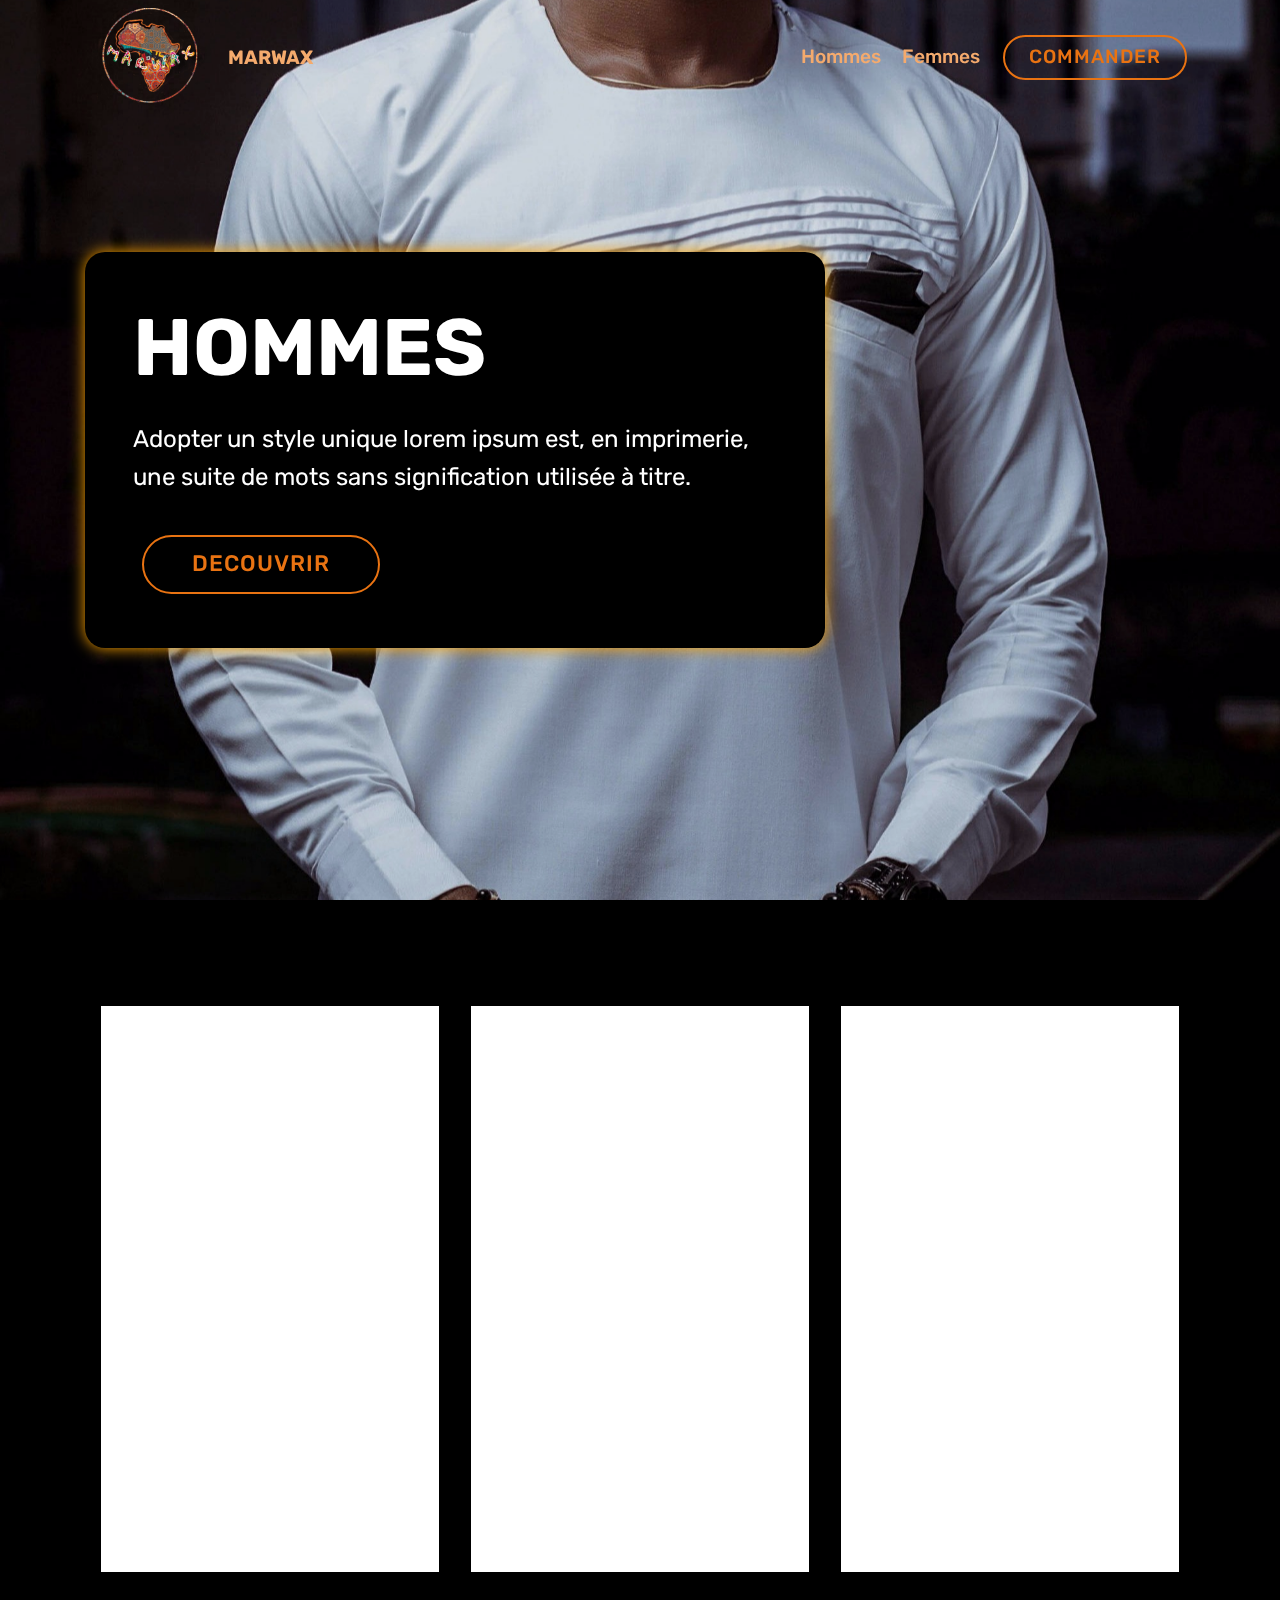
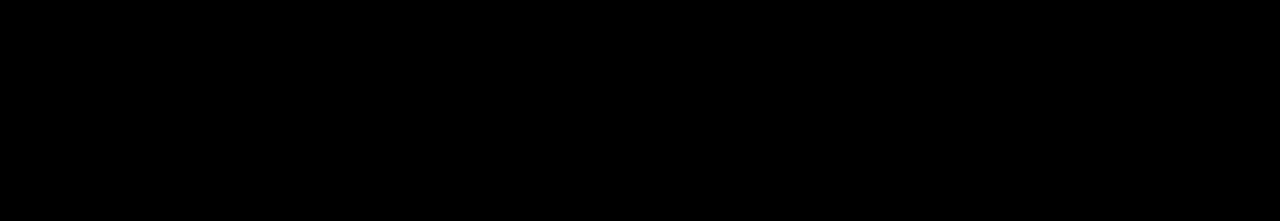
==== page1.html @ f86c80e0 "Add files via upload" ====
<!DOCTYPE html>
<html  >
<head>
  <!-- Site made with Mobirise Website Builder v4.12.4, https://mobirise.com -->
  <meta charset="UTF-8">
  <meta http-equiv="X-UA-Compatible" content="IE=edge">
  <meta name="generator" content="Mobirise v4.12.4, mobirise.com">
  <meta name="viewport" content="width=device-width, initial-scale=1, minimum-scale=1">
  <link rel="shortcut icon" href="assets/images/picsart-22-03-12-17-04-54-733-198x145.png" type="image/x-icon">
  <meta name="description" content="Web Generator Description">
  
  
  <title>Hommes</title>
  <link rel="stylesheet" href="assets/web/assets/mobirise-icons/mobirise-icons.css">
  <link rel="stylesheet" href="assets/bootstrap/css/bootstrap.min.css">
  <link rel="stylesheet" href="assets/bootstrap/css/bootstrap-grid.min.css">
  <link rel="stylesheet" href="assets/bootstrap/css/bootstrap-reboot.min.css">
  <link rel="stylesheet" href="assets/socicon/css/styles.css">
  <link rel="stylesheet" href="assets/tether/tether.min.css">
  <link rel="stylesheet" href="assets/animatecss/animate.min.css">
  <link rel="stylesheet" href="assets/dropdown/css/style.css">
  <link rel="stylesheet" href="assets/theme/css/style.css">
  <link rel="preload" as="style" href="assets/mobirise/css/mbr-additional.css"><link rel="stylesheet" href="assets/mobirise/css/mbr-additional.css" type="text/css">
  
  
  
</head>
<body>
  <section class="menu cid-sZAwotOACV" once="menu" id="menu2-g">

    

    <nav class="navbar navbar-expand beta-menu navbar-dropdown align-items-center navbar-fixed-top navbar-toggleable-sm bg-color transparent">
        <button class="navbar-toggler navbar-toggler-right" type="button" data-toggle="collapse" data-target="#navbarSupportedContent" aria-controls="navbarSupportedContent" aria-expanded="false" aria-label="Toggle navigation">
            <div class="hamburger">
                <span></span>
                <span></span>
                <span></span>
                <span></span>
            </div>
        </button>
        <div class="menu-logo">
            <div class="navbar-brand">
                <span class="navbar-logo">
                    <a href="index.html">
                        <img src="assets/images/picsart-22-03-12-17-04-54-733-198x145.png" alt="AFRIWAX" title="" style="height: 6.2rem;">
                    </a>
                </span>
                <span class="navbar-caption-wrap"><a class="navbar-caption text-secondary display-7" href="index.html">MARWAX</a></span>
            </div>
        </div>
        <div class="collapse navbar-collapse" id="navbarSupportedContent">
            <ul class="navbar-nav nav-dropdown" data-app-modern-menu="true"><li class="nav-item"><a class="nav-link link text-secondary display-7" href="page1.html" aria-expanded="false">Hommes</a></li>
                <li class="nav-item">
                    <a class="nav-link link text-secondary display-7" href="page2.html" aria-expanded="false">Femmes</a>
                </li></ul>
            <div class="navbar-buttons mbr-section-btn"><a class="btn btn-sm btn-secondary-outline display-7" href="tel:+1-234-567-8901">COMMANDER</a></div>
        </div>
    </nav>
</section>

<section class="engine"><a href="https://mobirise.info/z">best html templates</a></section><section class="header10 cid-sZROQ1HmWF mbr-fullscreen mbr-parallax-background" id="header10-n">

    

    <div class="mbr-overlay" style="opacity: 0.1; background-color: rgb(0, 0, 0);">
    </div>

    <div class="container">
        <div class="media-container-column mbr-white p-5 align-left col-lg-8 col-md-10">
            <h1 class="mbr-section-title mbr-bold pb-3 mbr-fonts-style display-1">
                HOMMES&nbsp;</h1>
            
            <p class="mbr-text pb-3 mbr-fonts-style display-5">Adopter un style unique lorem ipsum est, en imprimerie, une suite de mots sans signification utilisée à titre.</p>
            <div class="mbr-section-btn"><a class="btn btn-md btn-secondary-outline display-4" href="page1.html#features3-p">DECOUVRIR</a></div>
        </div>
    </div>

    
</section>

<section class="features3 cid-sZRT5aJlm7" id="features3-p">

    

    
    <div class="container">
        <div class="media-container-row">
            <div class="card p-3 col-12 col-md-6 col-lg-4">
                <div class="card-wrapper">
                    <div class="card-img">
                        <img src="assets/images/djellaba-homme-avec-capuche-1-676x731.jpeg" alt="Mobirise" title="">
                    </div>
                    <div class="card-box">
                        <h4 class="card-title mbr-fonts-style display-7">djella</h4>
                        <p class="mbr-text mbr-fonts-style display-7"><strong>249</strong> dhs</p>
                    </div>
                    <div class="mbr-section-btn text-center"><a href="page5.html" class="btn btn-secondary-outline display-4">
                            Commander</a></div>
                </div>
            </div>

            <div class="card p-3 col-12 col-md-6 col-lg-4">
                <div class="card-wrapper">
                    <div class="card-img">
                        <img src="assets/images/photography-2036940-676x507.jpeg" alt="Mobirise" title="">
                    </div>
                    <div class="card-box">
                        <h4 class="card-title mbr-fonts-style display-7">Chemise</h4>
                        <p class="mbr-text mbr-fonts-style display-7"><strong>249</strong> dhs</p>
                    </div>
                    <div class="mbr-section-btn text-center"><a href="page8.html" class="btn btn-secondary-outline display-4">
                            Commander</a></div>
                </div>
            </div>

            <div class="card p-3 col-12 col-md-6 col-lg-4">
                <div class="card-wrapper">
                    <div class="card-img">
                        <img src="assets/images/djellaba-homme-avec-capuche-676x731.jpeg" alt="Mobirise" title="">
                    </div>
                    <div class="card-box">
                        <h4 class="card-title mbr-fonts-style display-7">Djella</h4>
                        <p class="mbr-text mbr-fonts-style display-7"><strong>249</strong> dhs</p>
                    </div>
                    <div class="mbr-section-btn text-center"><a href="page7.html" class="btn btn-secondary-outline display-4">
                            Commander</a></div>
                </div>
            </div>

            
        </div>
    </div>
</section>

<section once="footers" class="cid-sZNysIKAxa" id="footer7-h">

    

    

    <div class="container">
        <div class="media-container-row align-center mbr-white">
            <div class="row row-links">
                <ul class="foot-menu">
                    
                    
                    
                    
                    
                <li class="foot-menu-item mbr-fonts-style display-7">
                        <em><strong><a class="text-white mbr-bold" href="#" target="_blank">A</a>&nbsp;propos de nous&nbsp;&nbsp;</strong></em></li><li class="foot-menu-item mbr-fonts-style display-7">
                        <a class="text-white mbr-bold" href="#" target="_blank">Services</a>
                    </li><li class="foot-menu-item mbr-fonts-style display-7">
                        <a class="text-white mbr-bold" href="#" target="_blank">Get In Touch</a>
                    </li></ul>
            </div>
            <div class="row social-row">
                <div class="social-list align-right pb-2">
                    
                    
                    
                    
                    
                    
                <div class="soc-item">
                        <a href="https://m.facebook.com/Marwax01/?refid=52&__tn__=C-R" target="_blank">
                            <span class="mbr-iconfont mbr-iconfont-social socicon-facebook socicon"></span>
                        </a>
                    </div><div class="soc-item">
                        <a href="https://instagram.com/marwax_01?utm_medium=copy_link" target="_blank">
                            <span class="mbr-iconfont mbr-iconfont-social socicon-instagram socicon"></span>
                        </a>
                    </div><div class="soc-item">
                        <a href="https://www.youtube.com/c/mobirise" target="_blank">
                            <span class="mbr-iconfont mbr-iconfont-social socicon-whatsapp socicon"></span>
                        </a>
                    </div><div class="soc-item">
                        <a href="mailto:marwax.boutique@gmail.com">
                            <span class="mbr-iconfont mbr-iconfont-social socicon-mail socicon"></span>
                        </a>
                    </div></div>
            </div>
            <div class="row row-copirayt">
                <p class="mbr-text mb-0 mbr-fonts-style mbr-white align-center display-7">
                    © Copyright 2025 Marwax - All Rights Reserved
                </p>
            </div>
        </div>
    </div>
</section>


  <script src="assets/web/assets/jquery/jquery.min.js"></script>
  <script src="assets/popper/popper.min.js"></script>
  <script src="assets/bootstrap/js/bootstrap.min.js"></script>
  <script src="assets/smoothscroll/smooth-scroll.js"></script>
  <script src="assets/tether/tether.min.js"></script>
  <script src="assets/viewportchecker/jquery.viewportchecker.js"></script>
  <script src="assets/dropdown/js/nav-dropdown.js"></script>
  <script src="assets/dropdown/js/navbar-dropdown.js"></script>
  <script src="assets/touchswipe/jquery.touch-swipe.min.js"></script>
  <script src="assets/parallax/jarallax.min.js"></script>
  <script src="assets/theme/js/script.js"></script>
  
  
  <input name="animation" type="hidden">
   <div id="scrollToTop" class="scrollToTop mbr-arrow-up"><a style="text-align: center;"><i class="mbr-arrow-up-icon mbr-arrow-up-icon-cm cm-icon cm-icon-smallarrow-up"></i></a></div>
  </body>
</html>
---- assets/web/assets/mobirise-icons/mobirise-icons.css ----
@font-face {
  font-family: 'MobiriseIcons';
  src:  url('mobirise-icons.eot?spat4u');
  src:  url('mobirise-icons.eot?spat4u#iefix') format('embedded-opentype'),
    url('mobirise-icons.ttf?spat4u') format('truetype'),
    url('mobirise-icons.woff?spat4u') format('woff'),
    url('mobirise-icons.svg?spat4u#MobiriseIcons') format('svg');
  font-weight: normal;
  font-style: normal;
  font-display: swap;
}

[class^="mbri-"], [class*=" mbri-"] {
  /* use !important to prevent issues with browser extensions that change fonts */
  font-family: MobiriseIcons !important;
  speak: none;
  font-style: normal;
  font-weight: normal;
  font-variant: normal;
  text-transform: none;
  line-height: 1;

  /* Better Font Rendering =========== */
  -webkit-font-smoothing: antialiased;
  -moz-osx-font-smoothing: grayscale;
}

.mbri-add-submenu:before {
  content: "\e900";
}
.mbri-alert:before {
  content: "\e901";
}
.mbri-align-center:before {
  content: "\e902";
}
.mbri-align-justify:before {
  content: "\e903";
}
.mbri-align-left:before {
  content: "\e904";
}
.mbri-align-right:before {
  content: "\e905";
}
.mbri-android:before {
  content: "\e906";
}
.mbri-apple:before {
  content: "\e907";
}
.mbri-arrow-down:before {
  content: "\e908";
}
.mbri-arrow-next:before {
  content: "\e909";
}
.mbri-arrow-prev:before {
  content: "\e90a";
}
.mbri-arrow-up:before {
  content: "\e90b";
}
.mbri-bold:before {
  content: "\e90c";
}
.mbri-bookmark:before {
  content: "\e90d";
}
.mbri-bootstrap:before {
  content: "\e90e";
}
.mbri-briefcase:before {
  content: "\e90f";
}
.mbri-browse:before {
  content: "\e910";
}
.mbri-bulleted-list:before {
  content: "\e911";
}
.mbri-calendar:before {
  content: "\e912";
}
.mbri-camera:before {
  content: "\e913";
}
.mbri-cart-add:before {
  content: "\e914";
}
.mbri-cart-full:before {
  content: "\e915";
}
.mbri-cash:before {
  content: "\e916";
}
.mbri-change-style:before {
  content: "\e917";
}
.mbri-chat:before {
  content: "\e918";
}
.mbri-clock:before {
  content: "\e919";
}
.mbri-close:before {
  content: "\e91a";
}
.mbri-cloud:before {
  content: "\e91b";
}
.mbri-code:before {
  content: "\e91c";
}
.mbri-contact-form:before {
  content: "\e91d";
}
.mbri-credit-card:before {
  content: "\e91e";
}
.mbri-cursor-click:before {
  content: "\e91f";
}
.mbri-cust-feedback:before {
  content: "\e920";
}
.mbri-database:before {
  content: "\e921";
}
.mbri-delivery:before {
  content: "\e922";
}
.mbri-desktop:before {
  content: "\e923";
}
.mbri-devices:before {
  content: "\e924";
}
.mbri-down:before {
  content: "\e925";
}
.mbri-download:before {
  content: "\e989";
}
.mbri-drag-n-drop:before {
  content: "\e927";
}
.mbri-drag-n-drop2:before {
  content: "\e928";
}
.mbri-edit:before {
  content: "\e929";
}
.mbri-edit2:before {
  content: "\e92a";
}
.mbri-error:before {
  content: "\e92b";
}
.mbri-extension:before {
  content: "\e92c";
}
.mbri-features:before {
  content: "\e92d";
}
.mbri-file:before {
  content: "\e92e";
}
.mbri-flag:before {
  content: "\e92f";
}
.mbri-folder:before {
  content: "\e930";
}
.mbri-gift:before {
  content: "\e931";
}
.mbri-github:before {
  content: "\e932";
}
.mbri-globe:before {
  content: "\e933";
}
.mbri-globe-2:before {
  content: "\e934";
}
.mbri-growing-chart:before {
  content: "\e935";
}
.mbri-hearth:before {
  content: "\e936";
}
.mbri-help:before {
  content: "\e937";
}
.mbri-home:before {
  content: "\e938";
}
.mbri-hot-cup:before {
  content: "\e939";
}
.mbri-idea:before {
  content: "\e93a";
}
.mbri-image-gallery:before {
  content: "\e93b";
}
.mbri-image-slider:before {
  content: "\e93c";
}
.mbri-info:before {
  content: "\e93d";
}
.mbri-italic:before {
  content: "\e93e";
}
.mbri-key:before {
  content: "\e93f";
}
.mbri-laptop:before {
  content: "\e940";
}
.mbri-layers:before {
  content: "\e941";
}
.mbri-left-right:before {
  content: "\e942";
}
.mbri-left:before {
  content: "\e943";
}
.mbri-letter:before {
  content: "\e944";
}
.mbri-like:before {
  content: "\e945";
}
.mbri-link:before {
  content: "\e946";
}
.mbri-lock:before {
  content: "\e947";
}
.mbri-login:before {
  content: "\e948";
}
.mbri-logout:before {
  content: "\e949";
}
.mbri-magic-stick:before {
  content: "\e94a";
}
.mbri-map-pin:before {
  content: "\e94b";
}
.mbri-menu:before {
  content: "\e94c";
}
.mbri-mobile:before {
  content: "\e94d";
}
.mbri-mobile2:before {
  content: "\e94e";
}
.mbri-mobirise:before {
  content: "\e94f";
}
.mbri-more-horizontal:before {
  content: "\e950";
}
.mbri-more-vertical:before {
  content: "\e951";
}
.mbri-music:before {
  content: "\e952";
}
.mbri-new-file:before {
  content: "\e953";
}
.mbri-numbered-list:before {
  content: "\e954";
}
.mbri-opened-folder:before {
  content: "\e955";
}
.mbri-pages:before {
  content: "\e956";
}
.mbri-paper-plane:before {
  content: "\e957";
}
.mbri-paperclip:before {
  content: "\e958";
}
.mbri-photo:before {
  content: "\e959";
}
.mbri-photos:before {
  content: "\e95a";
}
.mbri-pin:before {
  content: "\e95b";
}
.mbri-play:before {
  content: "\e95c";
}
.mbri-plus:before {
  content: "\e95d";
}
.mbri-preview:before {
  content: "\e95e";
}
.mbri-print:before {
  content: "\e95f";
}
.mbri-protect:before {
  content: "\e960";
}
.mbri-question:before {
  content: "\e961";
}
.mbri-quote-left:before {
  content: "\e962";
}
.mbri-quote-right:before {
  content: "\e963";
}
.mbri-refresh:before {
  content: "\e964";
}
.mbri-responsive:before {
  content: "\e965";
}
.mbri-right:before {
  content: "\e966";
}
.mbri-rocket:before {
  content: "\e967";
}
.mbri-sad-face:before {
  content: "\e968";
}
.mbri-sale:before {
  content: "\e969";
}
.mbri-save:before {
  content: "\e96a";
}
.mbri-search:before {
  content: "\e96b";
}
.mbri-setting:before {
  content: "\e96c";
}
.mbri-setting2:before {
  content: "\e96d";
}
.mbri-setting3:before {
  content: "\e96e";
}
.mbri-share:before {
  content: "\e96f";
}
.mbri-shopping-bag:before {
  content: "\e970";
}
.mbri-shopping-basket:before {
  content: "\e971";
}
.mbri-shopping-cart:before {
  content: "\e972";
}
.mbri-sites:before {
  content: "\e973";
}
.mbri-smile-face:before {
  content: "\e974";
}
.mbri-speed:before {
  content: "\e975";
}
.mbri-star:before {
  content: "\e976";
}
.mbri-success:before {
  content: "\e977";
}
.mbri-sun:before {
  content: "\e978";
}
.mbri-sun2:before {
  content: "\e979";
}
.mbri-tablet:before {
  content: "\e97a";
}
.mbri-tablet-vertical:before {
  content: "\e97b";
}
.mbri-target:before {
  content: "\e97c";
}
.mbri-timer:before {
  content: "\e97d";
}
.mbri-to-ftp:before {
  content: "\e97e";
}
.mbri-to-local-drive:before {
  content: "\e97f";
}
.mbri-touch-swipe:before {
  content: "\e980";
}
.mbri-touch:before {
  content: "\e981";
}
.mbri-trash:before {
  content: "\e982";
}
.mbri-underline:before {
  content: "\e983";
}
.mbri-unlink:before {
  content: "\e984";
}
.mbri-unlock:before {
  content: "\e985";
}
.mbri-up-down:before {
  content: "\e986";
}
.mbri-up:before {
  content: "\e987";
}
.mbri-update:before {
  content: "\e988";
}
.mbri-upload:before {
 content: "\e926"; 
}
.mbri-user:before {
  content: "\e98a";
}
.mbri-user2:before {
  content: "\e98b";
}
.mbri-users:before {
  content: "\e98c";
}
.mbri-video:before {
  content: "\e98d";
}
.mbri-video-play:before {
  content: "\e98e";
}
.mbri-watch:before {
  content: "\e98f";
}
.mbri-website-theme:before {
  content: "\e990";
}
.mbri-wifi:before {
  content: "\e991";
}
.mbri-windows:before {
  content: "\e992";
}
.mbri-zoom-out:before {
  content: "\e993";
}
.mbri-redo:before {
  content: "\e994";
}
.mbri-undo:before {
  content: "\e995";
}
---- assets/socicon/css/styles.css ----
@charset "UTF-8";

@font-face {
  font-family: 'Socicon';
  src:  url('../fonts/socicon.eot');
  src:  url('../fonts/socicon.eot?#iefix') format('embedded-opentype'),
    url('../fonts/socicon.woff2') format('woff2'),
    url('../fonts/socicon.ttf') format('truetype'),
    url('../fonts/socicon.woff') format('woff'),
    url('../fonts/socicon.svg#socicon') format('svg');
  font-weight: normal;
  font-style: normal;
}

[data-icon]:before {
  font-family: "socicon" !important;
  content: attr(data-icon);
  font-style: normal !important;
  font-weight: normal !important;
  font-variant: normal !important;
  text-transform: none !important;
  speak: none;
  line-height: 1;
  -webkit-font-smoothing: antialiased;
  -moz-osx-font-smoothing: grayscale;
}

[class^="socicon-"], [class*=" socicon-"] {
  /* use !important to prevent issues with browser extensions that change fonts */
  font-family: 'Socicon' !important;
  speak: none;
  font-style: normal;
  font-weight: normal;
  font-variant: normal;
  text-transform: none;
  line-height: 1;

  /* Better Font Rendering =========== */
  -webkit-font-smoothing: antialiased;
  -moz-osx-font-smoothing: grayscale;
}

.socicon-eitaa:before {
  content: "\e97c";
}
.socicon-soroush:before {
  content: "\e97d";
}
.socicon-bale:before {
  content: "\e97e";
}
.socicon-zazzle:before {
  content: "\e97b";
}
.socicon-society6:before {
  content: "\e97a";
}
.socicon-redbubble:before {
  content: "\e979";
}
.socicon-avvo:before {
  content: "\e978";
}
.socicon-stitcher:before {
  content: "\e977";
}
.socicon-googlehangouts:before {
  content: "\e974";
}
.socicon-dlive:before {
  content: "\e975";
}
.socicon-vsco:before {
  content: "\e976";
}
.socicon-flipboard:before {
  content: "\e973";
}
.socicon-ubuntu:before {
  content: "\e958";
}
.socicon-artstation:before {
  content: "\e959";
}
.socicon-invision:before {
  content: "\e95a";
}
.socicon-torial:before {
  content: "\e95b";
}
.socicon-collectorz:before {
  content: "\e95c";
}
.socicon-seenthis:before {
  content: "\e95d";
}
.socicon-googleplaymusic:before {
  content: "\e95e";
}
.socicon-debian:before {
  content: "\e95f";
}
.socicon-filmfreeway:before {
  content: "\e960";
}
.socicon-gnome:before {
  content: "\e961";
}
.socicon-itchio:before {
  content: "\e962";
}
.socicon-jamendo:before {
  content: "\e963";
}
.socicon-mix:before {
  content: "\e964";
}
.socicon-sharepoint:before {
  content: "\e965";
}
.socicon-tinder:before {
  content: "\e966";
}
.socicon-windguru:before {
  content: "\e967";
}
.socicon-cdbaby:before {
  content: "\e968";
}
.socicon-elementaryos:before {
  content: "\e969";
}
.socicon-stage32:before {
  content: "\e96a";
}
.socicon-tiktok:before {
  content: "\e96b";
}
.socicon-gitter:before {
  content: "\e96c";
}
.socicon-letterboxd:before {
  content: "\e96d";
}
.socicon-threema:before {
  content: "\e96e";
}
.socicon-splice:before {
  content: "\e96f";
}
.socicon-metapop:before {
  content: "\e970";
}
.socicon-naver:before {
  content: "\e971";
}
.socicon-remote:before {
  content: "\e972";
}
.socicon-internet:before {
  content: "\e957";
}
.socicon-moddb:before {
  content: "\e94b";
}
.socicon-indiedb:before {
  content: "\e94c";
}
.socicon-traxsource:before {
  content: "\e94d";
}
.socicon-gamefor:before {
  content: "\e94e";
}
.socicon-pixiv:before {
  content: "\e94f";
}
.socicon-myanimelist:before {
  content: "\e950";
}
.socicon-blackberry:before {
  content: "\e951";
}
.socicon-wickr:before {
  content: "\e952";
}
.socicon-spip:before {
  content: "\e953";
}
.socicon-napster:before {
  content: "\e954";
}
.socicon-beatport:before {
  content: "\e955";
}
.socicon-hackerone:before {
  content: "\e956";
}
.socicon-hackernews:before {
  content: "\e946";
}
.socicon-smashwords:before {
  content: "\e947";
}
.socicon-kobo:before {
  content: "\e948";
}
.socicon-bookbub:before {
  content: "\e949";
}
.socicon-mailru:before {
  content: "\e94a";
}
.socicon-gitlab:before {
  content: "\e945";
}
.socicon-instructables:before {
  content: "\e944";
}
.socicon-portfolio:before {
  content: "\e943";
}
.socicon-codered:before {
  content: "\e940";
}
.socicon-origin:before {
  content: "\e941";
}
.socicon-nextdoor:before {
  content: "\e942";
}
.socicon-udemy:before {
  content: "\e93f";
}
.socicon-livemaster:before {
  content: "\e93e";
}
.socicon-crunchbase:before {
  content: "\e93b";
}
.socicon-homefy:before {
  content: "\e93c";
}
.socicon-calendly:before {
  content: "\e93d";
}
.socicon-realtor:before {
  content: "\e90f";
}
.socicon-tidal:before {
  content: "\e910";
}
.socicon-qobuz:before {
  content: "\e911";
}
.socicon-natgeo:before {
  content: "\e912";
}
.socicon-mastodon:before {
  content: "\e913";
}
.socicon-unsplash:before {
  content: "\e914";
}
.socicon-homeadvisor:before {
  content: "\e915";
}
.socicon-angieslist:before {
  content: "\e916";
}
.socicon-codepen:before {
  content: "\e917";
}
.socicon-slack:before {
  content: "\e918";
}
.socicon-openaigym:before {
  content: "\e919";
}
.socicon-logmein:before {
  content: "\e91a";
}
.socicon-fiverr:before {
  content: "\e91b";
}
.socicon-gotomeeting:before {
  content: "\e91c";
}
.socicon-aliexpress:before {
  content: "\e91d";
}
.socicon-guru:before {
  content: "\e91e";
}
.socicon-appstore:before {
  content: "\e91f";
}
.socicon-homes:before {
  content: "\e920";
}
.socicon-zoom:before {
  content: "\e921";
}
.socicon-alibaba:before {
  content: "\e922";
}
.socicon-craigslist:before {
  content: "\e923";
}
.socicon-wix:before {
  content: "\e924";
}
.socicon-redfin:before {
  content: "\e925";
}
.socicon-googlecalendar:before {
  content: "\e926";
}
.socicon-shopify:before {
  content: "\e927";
}
.socicon-freelancer:before {
  content: "\e928";
}
.socicon-seedrs:before {
  content: "\e929";
}
.socicon-bing:before {
  content: "\e92a";
}
.socicon-doodle:before {
  content: "\e92b";
}
.socicon-bonanza:before {
  content: "\e92c";
}
.socicon-squarespace:before {
  content: "\e92d";
}
.socicon-toptal:before {
  content: "\e92e";
}
.socicon-gust:before {
  content: "\e92f";
}
.socicon-ask:before {
  content: "\e930";
}
.socicon-trulia:before {
  content: "\e931";
}
.socicon-loomly:before {
  content: "\e932";
}
.socicon-ghost:before {
  content: "\e933";
}
.socicon-upwork:before {
  content: "\e934";
}
.socicon-fundable:before {
  content: "\e935";
}
.socicon-booking:before {
  content: "\e936";
}
.socicon-googlemaps:before {
  content: "\e937";
}
.socicon-zillow:before {
  content: "\e938";
}
.socicon-niconico:before {
  content: "\e939";
}
.socicon-toneden:before {
  content: "\e93a";
}
.socicon-augment:before {
  content: "\e908";
}
.socicon-bitbucket:before {
  content: "\e909";
}
.socicon-fyuse:before {
  content: "\e90a";
}
.socicon-yt-gaming:before {
  content: "\e90b";
}
.socicon-sketchfab:before {
  content: "\e90c";
}
.socicon-mobcrush:before {
  content: "\e90d";
}
.socicon-microsoft:before {
  content: "\e90e";
}
.socicon-pandora:before {
  content: "\e907";
}
.socicon-messenger:before {
  content: "\e906";
}
.socicon-gamewisp:before {
  content: "\e905";
}
.socicon-bloglovin:before {
  content: "\e904";
}
.socicon-tunein:before {
  content: "\e903";
}
.socicon-gamejolt:before {
  content: "\e901";
}
.socicon-trello:before {
  content: "\e902";
}
.socicon-spreadshirt:before {
  content: "\e900";
}
.socicon-500px:before {
  content: "\e000";
}
.socicon-8tracks:before {
  content: "\e001";
}
.socicon-airbnb:before {
  content: "\e002";
}
.socicon-alliance:before {
  content: "\e003";
}
.socicon-amazon:before {
  content: "\e004";
}
.socicon-amplement:before {
  content: "\e005";
}
.socicon-android:before {
  content: "\e006";
}
.socicon-angellist:before {
  content: "\e007";
}
.socicon-apple:before {
  content: "\e008";
}
.socicon-appnet:before {
  content: "\e009";
}
.socicon-baidu:before {
  content: "\e00a";
}
.socicon-bandcamp:before {
  content: "\e00b";
}
.socicon-battlenet:before {
  content: "\e00c";
}
.socicon-mixer:before {
  content: "\e00d";
}
.socicon-bebee:before {
  content: "\e00e";
}
.socicon-bebo:before {
  content: "\e00f";
}
.socicon-behance:before {
  content: "\e010";
}
.socicon-blizzard:before {
  content: "\e011";
}
.socicon-blogger:before {
  content: "\e012";
}
.socicon-buffer:before {
  content: "\e013";
}
.socicon-chrome:before {
  content: "\e014";
}
.socicon-coderwall:before {
  content: "\e015";
}
.socicon-curse:before {
  content: "\e016";
}
.socicon-dailymotion:before {
  content: "\e017";
}
.socicon-deezer:before {
  content: "\e018";
}
.socicon-delicious:before {
  content: "\e019";
}
.socicon-deviantart:before {
  content: "\e01a";
}
.socicon-diablo:before {
  content: "\e01b";
}
.socicon-digg:before {
  content: "\e01c";
}
.socicon-discord:before {
  content: "\e01d";
}
.socicon-disqus:before {
  content: "\e01e";
}
.socicon-douban:before {
  content: "\e01f";
}
.socicon-draugiem:before {
  content: "\e020";
}
.socicon-dribbble:before {
  content: "\e021";
}
.socicon-drupal:before {
  content: "\e022";
}
.socicon-ebay:before {
  content: "\e023";
}
.socicon-ello:before {
  content: "\e024";
}
.socicon-endomodo:before {
  content: "\e025";
}
.socicon-envato:before {
  content: "\e026";
}
.socicon-etsy:before {
  content: "\e027";
}
.socicon-facebook:before {
  content: "\e028";
}
.socicon-feedburner:before {
  content: "\e029";
}
.socicon-filmweb:before {
  content: "\e02a";
}
.socicon-firefox:before {
  content: "\e02b";
}
.socicon-flattr:before {
  content: "\e02c";
}
.socicon-flickr:before {
  content: "\e02d";
}
.socicon-formulr:before {
  content: "\e02e";
}
.socicon-forrst:before {
  content: "\e02f";
}
.socicon-foursquare:before {
  content: "\e030";
}
.socicon-friendfeed:before {
  content: "\e031";
}
.socicon-github:before {
  content: "\e032";
}
.socicon-goodreads:before {
  content: "\e033";
}
.socicon-google:before {
  content: "\e034";
}
.socicon-googlescholar:before {
  content: "\e035";
}
.socicon-googlegroups:before {
  content: "\e036";
}
.socicon-googlephotos:before {
  content: "\e037";
}
.socicon-googleplus:before {
  content: "\e038";
}
.socicon-grooveshark:before {
  content: "\e039";
}
.socicon-hackerrank:before {
  content: "\e03a";
}
.socicon-hearthstone:before {
  content: "\e03b";
}
.socicon-hellocoton:before {
  content: "\e03c";
}
.socicon-heroes:before {
  content: "\e03d";
}
.socicon-smashcast:before {
  content: "\e03e";
}
.socicon-horde:before {
  content: "\e03f";
}
.socicon-houzz:before {
  content: "\e040";
}
.socicon-icq:before {
  content: "\e041";
}
.socicon-identica:before {
  content: "\e042";
}
.socicon-imdb:before {
  content: "\e043";
}
.socicon-instagram:before {
  content: "\e044";
}
.socicon-issuu:before {
  content: "\e045";
}
.socicon-istock:before {
  content: "\e046";
}
.socicon-itunes:before {
  content: "\e047";
}
.socicon-keybase:before {
  content: "\e048";
}
.socicon-lanyrd:before {
  content: "\e049";
}
.socicon-lastfm:before {
  content: "\e04a";
}
.socicon-line:before {
  content: "\e04b";
}
.socicon-linkedin:before {
  content: "\e04c";
}
.socicon-livejournal:before {
  content: "\e04d";
}
.socicon-lyft:before {
  content: "\e04e";
}
.socicon-macos:before {
  content: "\e04f";
}
.socicon-mail:before {
  content: "\e050";
}
.socicon-medium:before {
  content: "\e051";
}
.socicon-meetup:before {
  content: "\e052";
}
.socicon-mixcloud:before {
  content: "\e053";
}
.socicon-modelmayhem:before {
  content: "\e054";
}
.socicon-mumble:before {
  content: "\e055";
}
.socicon-myspace:before {
  content: "\e056";
}
.socicon-newsvine:before {
  content: "\e057";
}
.socicon-nintendo:before {
  content: "\e058";
}
.socicon-npm:before {
  content: "\e059";
}
.socicon-odnoklassniki:before {
  content: "\e05a";
}
.socicon-openid:before {
  content: "\e05b";
}
.socicon-opera:before {
  content: "\e05c";
}
.socicon-outlook:before {
  content: "\e05d";
}
.socicon-overwatch:before {
  content: "\e05e";
}
.socicon-patreon:before {
  content: "\e05f";
}
.socicon-paypal:before {
  content: "\e060";
}
.socicon-periscope:before {
  content: "\e061";
}
.socicon-persona:before {
  content: "\e062";
}
.socicon-pinterest:before {
  content: "\e063";
}
.socicon-play:before {
  content: "\e064";
}
.socicon-player:before {
  content: "\e065";
}
.socicon-playstation:before {
  content: "\e066";
}
.socicon-pocket:before {
  content: "\e067";
}
.socicon-qq:before {
  content: "\e068";
}
.socicon-quora:before {
  content: "\e069";
}
.socicon-raidcall:before {
  content: "\e06a";
}
.socicon-ravelry:before {
  content: "\e06b";
}
.socicon-reddit:before {
  content: "\e06c";
}
.socicon-renren:before {
  content: "\e06d";
}
.socicon-researchgate:before {
  content: "\e06e";
}
.socicon-residentadvisor:before {
  content: "\e06f";
}
.socicon-reverbnation:before {
  content: "\e070";
}
.socicon-rss:before {
  content: "\e071";
}
.socicon-sharethis:before {
  content: "\e072";
}
.socicon-skype:before {
  content: "\e073";
}
.socicon-slideshare:before {
  content: "\e074";
}
.socicon-smugmug:before {
  content: "\e075";
}
.socicon-snapchat:before {
  content: "\e076";
}
.socicon-songkick:before {
  content: "\e077";
}
.socicon-soundcloud:before {
  content: "\e078";
}
.socicon-spotify:before {
  content: "\e079";
}
.socicon-stackexchange:before {
  content: "\e07a";
}
.socicon-stackoverflow:before {
  content: "\e07b";
}
.socicon-starcraft:before {
  content: "\e07c";
}
.socicon-stayfriends:before {
  content: "\e07d";
}
.socicon-steam:before {
  content: "\e07e";
}
.socicon-storehouse:before {
  content: "\e07f";
}
.socicon-strava:before {
  content: "\e080";
}
.socicon-streamjar:before {
  content: "\e081";
}
.socicon-stumbleupon:before {
  content: "\e082";
}
.socicon-swarm:before {
  content: "\e083";
}
.socicon-teamspeak:before {
  content: "\e084";
}
.socicon-teamviewer:before {
  content: "\e085";
}
.socicon-technorati:before {
  content: "\e086";
}
.socicon-telegram:before {
  content: "\e087";
}
.socicon-tripadvisor:before {
  content: "\e088";
}
.socicon-tripit:before {
  content: "\e089";
}
.socicon-triplej:before {
  content: "\e08a";
}
.socicon-tumblr:before {
  content: "\e08b";
}
.socicon-twitch:before {
  content: "\e08c";
}
.socicon-twitter:before {
  content: "\e08d";
}
.socicon-uber:before {
  content: "\e08e";
}
.socicon-ventrilo:before {
  content: "\e08f";
}
.socicon-viadeo:before {
  content: "\e090";
}
.socicon-viber:before {
  content: "\e091";
}
.socicon-viewbug:before {
  content: "\e092";
}
.socicon-vimeo:before {
  content: "\e093";
}
.socicon-vine:before {
  content: "\e094";
}
.socicon-vkontakte:before {
  content: "\e095";
}
.socicon-warcraft:before {
  content: "\e096";
}
.socicon-wechat:before {
  content: "\e097";
}
.socicon-weibo:before {
  content: "\e098";
}
.socicon-whatsapp:before {
  content: "\e099";
}
.socicon-wikipedia:before {
  content: "\e09a";
}
.socicon-windows:before {
  content: "\e09b";
}
.socicon-wordpress:before {
  content: "\e09c";
}
.socicon-wykop:before {
  content: "\e09d";
}
.socicon-xbox:before {
  content: "\e09e";
}
.socicon-xing:before {
  content: "\e09f";
}
.socicon-yahoo:before {
  content: "\e0a0";
}
.socicon-yammer:before {
  content: "\e0a1";
}
.socicon-yandex:before {
  content: "\e0a2";
}
.socicon-yelp:before {
  content: "\e0a3";
}
.socicon-younow:before {
  content: "\e0a4";
}
.socicon-youtube:before {
  content: "\e0a5";
}
.socicon-zapier:before {
  content: "\e0a6";
}
.socicon-zerply:before {
  content: "\e0a7";
}
.socicon-zomato:before {
  content: "\e0a8";
}
.socicon-zynga:before {
  content: "\e0a9";
}
---- assets/dropdown/css/style.css ----
.navbar-dropdown {
  left: 0;
  padding: 0;
  position: absolute;
  right: 0;
  top: 0;
  transition: all 0.45s ease;
  z-index: 1030;
  background: #282828; }
  .navbar-dropdown .navbar-logo {
    margin-right: 0.8rem;
    transition: margin 0.3s ease-in-out;
    vertical-align: middle; }
    .navbar-dropdown .navbar-logo img {
      height: 3.125rem;
      transition: all 0.3s ease-in-out; }
    .navbar-dropdown .navbar-logo.mbr-iconfont {
      font-size: 3.125rem;
      line-height: 3.125rem; }
  .navbar-dropdown .navbar-caption {
    font-weight: 700;
    white-space: normal;
    vertical-align: -4px;
    line-height: 3.125rem !important; }
    .navbar-dropdown .navbar-caption, .navbar-dropdown .navbar-caption:hover {
      color: inherit;
      text-decoration: none; }
  .navbar-dropdown .mbr-iconfont + .navbar-caption {
    vertical-align: -1px; }
  .navbar-dropdown.navbar-fixed-top {
    position: fixed; }
  .navbar-dropdown .navbar-brand span {
    vertical-align: -4px; }
  .navbar-dropdown.bg-color.transparent {
    background: none; }
  .navbar-dropdown.navbar-short .navbar-brand {
    padding: 0.625rem 0; }
    .navbar-dropdown.navbar-short .navbar-brand span {
      vertical-align: -1px; }
  .navbar-dropdown.navbar-short .navbar-caption {
    line-height: 2.375rem !important;
    vertical-align: -2px; }
  .navbar-dropdown.navbar-short .navbar-logo {
    margin-right: 0.5rem; }
    .navbar-dropdown.navbar-short .navbar-logo img {
      height: 2.375rem; }
    .navbar-dropdown.navbar-short .navbar-logo.mbr-iconfont {
      font-size: 2.375rem;
      line-height: 2.375rem; }
  .navbar-dropdown.navbar-short .mbr-table-cell {
    height: 3.625rem; }
  .navbar-dropdown .navbar-close {
    left: 0.6875rem;
    position: fixed;
    top: 0.75rem;
    z-index: 1000; }
  .navbar-dropdown .hamburger-icon {
    content: "";
    display: inline-block;
    vertical-align: middle;
    width: 16px;
    -webkit-box-shadow: 0 -6px 0 1px #282828,0 0 0 1px #282828,0 6px 0 1px #282828;
    -moz-box-shadow: 0 -6px 0 1px #282828,0 0 0 1px #282828,0 6px 0 1px #282828;
    box-shadow: 0 -6px 0 1px #282828,0 0 0 1px #282828,0 6px 0 1px #282828; }

.dropdown-menu .dropdown-toggle[data-toggle="dropdown-submenu"]::after {
  border-bottom: 0.35em solid transparent;
  border-left: 0.35em solid;
  border-right: 0;
  border-top: 0.35em solid transparent;
  margin-left: 0.3rem; }

.dropdown-menu .dropdown-item:focus {
  outline: 0; }

.nav-dropdown {
  font-size: 0.75rem;
  font-weight: 500;
  height: auto !important; }
  .nav-dropdown .nav-btn {
    padding-left: 1rem; }
  .nav-dropdown .link {
    margin: .667em 1.667em;
    font-weight: 500;
    padding: 0;
    transition: color .2s ease-in-out; }
    .nav-dropdown .link.dropdown-toggle {
      margin-right: 2.583em; }
      .nav-dropdown .link.dropdown-toggle::after {
        margin-left: .25rem;
        border-top: 0.35em solid;
        border-right: 0.35em solid transparent;
        border-left: 0.35em solid transparent;
        border-bottom: 0; }
      .nav-dropdown .link.dropdown-toggle[aria-expanded="true"] {
        margin: 0;
        padding: 0.667em 3.263em  0.667em 1.667em; }
  .nav-dropdown .link::after,
  .nav-dropdown .dropdown-item::after {
    color: inherit; }
  .nav-dropdown .btn {
    font-size: 0.75rem;
    font-weight: 700;
    letter-spacing: 0;
    margin-bottom: 0;
    padding-left: 1.25rem;
    padding-right: 1.25rem; }
  .nav-dropdown .dropdown-menu {
    border-radius: 0;
    border: 0;
    left: 0;
    margin: 0;
    padding-bottom: 1.25rem;
    padding-top: 1.25rem;
    position: relative; }
  .nav-dropdown .dropdown-submenu {
    margin-left: 0.125rem;
    top: 0; }
  .nav-dropdown .dropdown-item {
    font-weight: 500;
    line-height: 2;
    padding: 0.3846em 4.615em 0.3846em 1.5385em;
    position: relative;
    transition: color .2s ease-in-out, background-color .2s ease-in-out; }
    .nav-dropdown .dropdown-item::after {
      margin-top: -0.3077em;
      position: absolute;
      right: 1.1538em;
      top: 50%; }
    .nav-dropdown .dropdown-item:focus, .nav-dropdown .dropdown-item:hover {
      background: none; }

@media (max-width: 767px) {
  .nav-dropdown.navbar-toggleable-sm {
    bottom: 0;
    display: none;
    left: 0;
    overflow-x: hidden;
    position: fixed;
    top: 0;
    transform: translateX(-100%);
    -ms-transform: translateX(-100%);
    -webkit-transform: translateX(-100%);
    width: 18.75rem;
    z-index: 999; } }
.nav-dropdown.navbar-toggleable-xl {
  bottom: 0;
  display: none;
  left: 0;
  overflow-x: hidden;
  position: fixed;
  top: 0;
  transform: translateX(-100%);
  -ms-transform: translateX(-100%);
  -webkit-transform: translateX(-100%);
  width: 18.75rem;
  z-index: 999; }

.nav-dropdown-sm {
  display: block !important;
  overflow-x: hidden;
  overflow: auto;
  padding-top: 3.875rem; }
  .nav-dropdown-sm::after {
    content: "";
    display: block;
    height: 3rem;
    width: 100%; }
  .nav-dropdown-sm.collapse.in ~ .navbar-close {
    display: block !important; }
  .nav-dropdown-sm.collapsing, .nav-dropdown-sm.collapse.in {
    transform: translateX(0);
    -ms-transform: translateX(0);
    -webkit-transform: translateX(0);
    transition: all 0.25s ease-out;
    -webkit-transition: all 0.25s ease-out;
    background: #282828; }
  .nav-dropdown-sm.collapsing[aria-expanded="false"] {
    transform: translateX(-100%);
    -ms-transform: translateX(-100%);
    -webkit-transform: translateX(-100%); }
  .nav-dropdown-sm .nav-item {
    display: block;
    margin-left: 0 !important;
    padding-left: 0; }
  .nav-dropdown-sm .link,
  .nav-dropdown-sm .dropdown-item {
    border-top: 1px dotted rgba(255, 255, 255, 0.1);
    font-size: 0.8125rem;
    line-height: 1.6;
    margin: 0 !important;
    padding: 0.875rem 2.4rem 0.875rem 1.5625rem !important;
    position: relative;
    white-space: normal; }
    .nav-dropdown-sm .link:focus, .nav-dropdown-sm .link:hover,
    .nav-dropdown-sm .dropdown-item:focus,
    .nav-dropdown-sm .dropdown-item:hover {
      background: rgba(0, 0, 0, 0.2) !important;
      color: #c0a375; }
  .nav-dropdown-sm .nav-btn {
    position: relative;
    padding: 1.5625rem 1.5625rem 0 1.5625rem; }
    .nav-dropdown-sm .nav-btn::before {
      border-top: 1px dotted rgba(255, 255, 255, 0.1);
      content: "";
      left: 0;
      position: absolute;
      top: 0;
      width: 100%; }
    .nav-dropdown-sm .nav-btn + .nav-btn {
      padding-top: 0.625rem; }
      .nav-dropdown-sm .nav-btn + .nav-btn::before {
        display: none; }
  .nav-dropdown-sm .btn {
    padding: 0.625rem 0; }
  .nav-dropdown-sm .dropdown-toggle[data-toggle="dropdown-submenu"]::after {
    margin-left: .25rem;
    border-top: 0.35em solid;
    border-right: 0.35em solid transparent;
    border-left: 0.35em solid transparent;
    border-bottom: 0; }
  .nav-dropdown-sm .dropdown-toggle[data-toggle="dropdown-submenu"][aria-expanded="true"]::after {
    border-top: 0;
    border-right: 0.35em solid transparent;
    border-left: 0.35em solid transparent;
    border-bottom: 0.35em solid; }
  .nav-dropdown-sm .dropdown-menu {
    margin: 0;
    padding: 0;
    position: relative;
    top: 0;
    left: 0;
    width: 100%;
    border: 0;
    float: none;
    border-radius: 0;
    background: none; }
  .nav-dropdown-sm .dropdown-submenu {
    left: 100%;
    margin-left: 0.125rem;
    margin-top: -1.25rem;
    top: 0; }

.navbar-toggleable-sm .nav-dropdown .dropdown-menu {
  position: absolute; }

.navbar-toggleable-sm .nav-dropdown .dropdown-submenu {
  left: 100%;
  margin-left: 0.125rem;
  margin-top: -1.25rem;
  top: 0; }

.navbar-toggleable-sm.opened .nav-dropdown .dropdown-menu {
  position: relative; }

.navbar-toggleable-sm.opened .nav-dropdown .dropdown-submenu {
  left: 0;
  margin-left: 00rem;
  margin-top: 0rem;
  top: 0; }

.is-builder .nav-dropdown.collapsing {
  transition: none !important; }

/*# sourceMappingURL=style.css.map */
---- assets/theme/css/style.css ----
/*!
 * Mobirise v4 theme (https://mobirise.com/)
 * Copyright 2017 Mobirise
 */
section {
  background-color: #eeeeee;
}

.form-control:focus {
  box-shadow: none;
}

:focus {
  outline: none;
}

body {
  font-style: normal;
  line-height: 1.5;
}

section,
.container,
.container-fluid {
  position: relative;
  word-wrap: break-word;
}

a.mbr-iconfont:hover {
  text-decoration: none;
}

.article .lead p,
.article .lead ul,
.article .lead ol,
.article .lead pre,
.article .lead blockquote {
  margin-bottom: 0;
}

ul,
ol,
pre,
blockquote {
  margin-bottom: 2.3125rem;
}

pre {
  background: #f4f4f4;
  padding: 10px 24px;
  white-space: pre-wrap;
}

.inactive {
  -webkit-user-select: none;
  -moz-user-select: none;
  -ms-user-select: none;
  user-select: none;
  pointer-events: none;
  -webkit-user-drag: none;
  user-drag: none;
}

.mbr-section__comments .row {
  justify-content: center;
  -webkit-justify-content: center;
}

a {
  font-style: normal;
  font-weight: 400;
  cursor: pointer;
}

a, a:hover {
  text-decoration: none;
}

figure {
  margin-bottom: 0;
}

body {
  color: #232323;
}

h1,
h2,
h3,
h4,
h5,
h6,
.h1,
.h2,
.h3,
.h4,
.h5,
.h6,
.display-1,
.display-2,
.display-3,
.display-4 {
  line-height: 1;
  word-break: break-word;
  word-wrap: break-word;
}

.mbr-section-title {
  font-style: normal;
  line-height: 1.2;
}

.mbr-section-subtitle {
  line-height: 1.3;
}

.mbr-text {
  font-style: normal;
  line-height: 1.6;
}

b,
strong {
  font-weight: bold;
}

blockquote {
  padding: 10px 0 10px 20px;
  position: relative;
  border-left: 2px solid;
  border-color: #ff3366;
}

input:-webkit-autofill, input:-webkit-autofill:hover, input:-webkit-autofill:focus, input:-webkit-autofill:active {
  transition-delay: 9999s;
  transition-property: background-color, color;
}

textarea[type='hidden'] {
  display: none;
}

body {
  position: relative;
}

section {
  background-position: 50% 50%;
  background-repeat: no-repeat;
  background-size: cover;
}

section .mbr-background-video,
section .mbr-background-video-preview {
  position: absolute;
  bottom: 0;
  left: 0;
  right: 0;
  top: 0;
}

.hidden {
  visibility: hidden;
}

.mbr-z-index20 {
  z-index: 20;
}

/*! Base colors */
.mbr-white {
  color: #ffffff;
}

.mbr-black {
  color: #000000;
}

.mbr-bg-white {
  background-color: #ffffff;
}

.mbr-bg-black {
  background-color: #000000;
}

/*! Text-aligns */
.align-left {
  text-align: left;
}

.align-center {
  text-align: center;
}

.align-right {
  text-align: right;
}

@media (max-width: 767px) {
  .align-left,
  .align-center,
  .align-right,
  .mbr-section-btn,
  .mbr-section-title {
    text-align: center;
  }
}

/*! Font-weight  */
.mbr-light {
  font-weight: 300;
}

.mbr-regular {
  font-weight: 400;
}

.mbr-semibold {
  font-weight: 500;
}

.mbr-bold {
  font-weight: 700;
}

/*! Media  */
.media-size-item {
  -moz-flex: 1 1 auto;
  -o-flex: 1 1 auto;
  flex: 1 1 auto;
}

.media-content {
  flex-basis: 100%;
}

.media-container-row {
  display: flex;
  flex-direction: row;
  flex-wrap: wrap;
  justify-content: center;
  align-content: center;
  align-items: start;
}

.media-container-row .media-size-item {
  width: 400px;
}

.media-container-column {
  display: flex;
  flex-direction: column;
  flex-wrap: wrap;
  justify-content: center;
  align-content: center;
  align-items: stretch;
}

.media-container-column > * {
  width: 100%;
}

@media (min-width: 992px) {
  .media-container-row {
    flex-wrap: nowrap;
  }
}

figure {
  overflow: hidden;
}

figure[mbr-media-size] {
  transition: width 0.1s;
}

.mbr-figure img,
.mbr-figure iframe {
  display: block;
  width: 100%;
}

.card {
  background-color: transparent;
  border: none;
}

.card-box {
  width: 100%;
}

.card-img {
  text-align: center;
  flex-shrink: 0;
  -webkit-flex-shrink: 0;
}

.media {
  max-width: 100%;
  margin: 0 auto;
}

.mbr-figure {
  -ms-grid-row-align: center;
  align-self: center;
}

.media-container > div {
  max-width: 100%;
}

.mbr-figure img,
.card-img img {
  width: 100%;
}

@media (max-width: 991px) {
  .media-size-item {
    width: auto !important;
  }
  .media {
    width: auto;
  }
  .mbr-figure {
    width: 100% !important;
  }
}

/*! Buttons */
.btn {
  font-weight: 500;
  border-width: 2px;
  font-style: normal;
  letter-spacing: 1px;
  margin: .4rem .8rem;
  white-space: normal;
  transition: all .3s ease-in-out;
  display: inline-flex;
  align-items: center;
  justify-content: center;
  word-break: break-word;
  -webkit-align-items: center;
  -webkit-justify-content: center;
  display: -webkit-inline-flex;
}

.btn-sm {
  font-weight: 500;
  letter-spacing: 1px;
  transition: all .3s ease-in-out;
}

.btn-md {
  font-weight: 500;
  letter-spacing: 1px;
  margin: .4rem .8rem !important;
  transition: all .3s ease-in-out;
}

.btn-lg {
  font-weight: 500;
  letter-spacing: 1px;
  margin: .4rem .8rem !important;
  transition: all .3s ease-in-out;
}

.mbr-section-btn {
  margin-left: -0.25rem;
  margin-right: -0.25rem;
  font-size: 0;
}

nav .mbr-section-btn {
  margin-left: 0rem;
  margin-right: 0rem;
}

.btn-form {
  border-radius: 0;
}

.btn-form:hover {
  cursor: pointer;
}

/*! Btn icon margin */
.btn .mbr-iconfont,
.btn.btn-sm .mbr-iconfont {
  cursor: pointer;
  margin-right: 0.5rem;
}

.btn.btn-md .mbr-iconfont,
.btn.btn-md .mbr-iconfont {
  margin-right: 0.8rem;
}

.mbr-regular {
  font-weight: 400;
}

.mbr-semibold {
  font-weight: 500;
}

.mbr-bold {
  font-weight: 700;
}

[type='submit'] {
  -webkit-appearance: none;
}

/*! Full-screen */
.mbr-fullscreen .mbr-overlay {
  min-height: 100vh;
}

.mbr-fullscreen {
  display: flex;
  display: -moz-flex;
  display: -ms-flex;
  display: -o-flex;
  align-items: center;
  -webkit-align-items: center;
  min-height: 100vh;
  padding-top: 3rem;
  padding-bottom: 3rem;
}

/*! Map */
.map {
  height: 25rem;
  position: relative;
}

.map iframe {
  width: 100%;
  height: 100%;
}

.mbr-overlay {
  background-color: #000;
  bottom: 0;
  left: 0;
  opacity: .5;
  position: absolute;
  right: 0;
  top: 0;
  z-index: 0;
  pointer-events: none;
}

/* Form */
blockquote {
  font-style: italic;
  padding: 10px 0 10px 20px;
  font-size: 1.09rem;
  position: relative;
  border-width: 3px;
}

.form-control {
  background-color: #f5f5f5;
  box-shadow: none;
  color: #565656;
  line-height: 1.43;
  min-height: 3.5em;
  padding: 1.07em .5em;
}

.form-control, .form-control:focus {
  border: 1px solid #e8e8e8;
}

.form-active .form-control:invalid {
  border-color: red;
}

.form-control-label {
  position: relative;
  cursor: pointer;
  margin-bottom: .357em;
  padding: 0;
}

.alert {
  color: #ffffff;
  border-radius: 0;
  border: 0;
  font-size: .875rem;
  line-height: 1.5;
  margin-bottom: 1.875rem;
  padding: 1.25rem;
  position: relative;
}

.alert.alert-form::after {
  background-color: inherit;
  bottom: -7px;
  content: "";
  display: block;
  height: 14px;
  left: 50%;
  margin-left: -7px;
  position: absolute;
  transform: rotate(45deg);
  width: 14px;
  -webkit-transform: rotate(45deg);
}

.form-asterisk {
  font-family: initial;
  position: absolute;
  top: -2px;
  font-weight: normal;
}

/*! Scroll to top arrow */
#scrollToTop a i:before {
  content: '';
  position: absolute;
  height: 40%;
  top: 25%;
  background: #fff;
  width: 2px;
  left: calc(50% - 1px);
}

#scrollToTop a i:after {
  content: '';
  position: absolute;
  display: block;
  border-top: 2px solid #fff;
  border-right: 2px solid #fff;
  width: 40%;
  height: 40%;
  left: 30%;
  bottom: 30%;
  transform: rotate(135deg);
  -webkit-transform: rotate(135deg);
}

.mbr-arrow-up {
  bottom: 25px;
  right: 90px;
  position: fixed;
  text-align: right;
  z-index: 5000;
  color: #ffffff;
  font-size: 32px;
  transform: rotate(180deg);
  -webkit-transform: rotate(180deg);
}

.mbr-arrow-up a {
  background: rgba(0, 0, 0, 0.2);
  border-radius: 3px;
  color: #fff;
  display: inline-block;
  height: 60px;
  width: 60px;
  outline-style: none !important;
  position: relative;
  text-decoration: none;
  transition: all 0.3s ease-in-out;
  cursor: pointer;
  text-align: center;
}

.mbr-arrow-up a:hover {
  background-color: rgba(0, 0, 0, 0.4);
}

.mbr-arrow-up a i {
  line-height: 60px;
}

.mbr-arrow-up-icon {
  display: block;
  color: #fff;
}

.mbr-arrow-up-icon::before {
  content: '\203a';
  display: inline-block;
  font-family: serif;
  font-size: 32px;
  line-height: 1;
  font-style: normal;
  position: relative;
  top: 6px;
  left: -4px;
  -webkit-transform: rotate(-90deg);
  transform: rotate(-90deg);
}

/*! Arrow Down */
.mbr-arrow {
  position: absolute;
  bottom: 45px;
  left: 50%;
  width: 60px;
  height: 60px;
  cursor: pointer;
  background-color: rgba(80, 80, 80, 0.5);
  border-radius: 50%;
  -webkit-transform: translateX(-50%);
  transform: translateX(-50%);
}

.mbr-arrow > a {
  display: inline-block;
  text-decoration: none;
  outline-style: none;
  -webkit-animation: arrowdown 1.7s ease-in-out infinite;
  animation: arrowdown 1.7s ease-in-out infinite;
}

.mbr-arrow > a > i {
  position: absolute;
  top: -2px;
  left: 15px;
  font-size: 2rem;
}

@keyframes arrowdown {
  0% {
    transform: translateY(0px);
    -webkit-transform: translateY(0px);
  }
  50% {
    transform: translateY(-5px);
    -webkit-transform: translateY(-5px);
  }
  100% {
    transform: translateY(0px);
    -webkit-transform: translateY(0px);
  }
}

@-webkit-keyframes arrowdown {
  0% {
    transform: translateY(0px);
    -webkit-transform: translateY(0px);
  }
  50% {
    transform: translateY(-5px);
    -webkit-transform: translateY(-5px);
  }
  100% {
    transform: translateY(0px);
    -webkit-transform: translateY(0px);
  }
}

@media (max-width: 500px) {
  .mbr-arrow-up {
    left: 50%;
    right: auto;
    transform: translateX(-50%) rotate(180deg);
    -webkit-transform: translateX(-50%) rotate(180deg);
  }
}

/*Gradients animation*/
@keyframes gradient-animation {
  from {
    background-position: 0% 100%;
    -webkit-animation-timing-function: ease-in-out;
            animation-timing-function: ease-in-out;
  }
  to {
    background-position: 100% 0%;
    -webkit-animation-timing-function: ease-in-out;
            animation-timing-function: ease-in-out;
  }
}

@-webkit-keyframes gradient-animation {
  from {
    background-position: 0% 100%;
    -webkit-animation-timing-function: ease-in-out;
            animation-timing-function: ease-in-out;
  }
  to {
    background-position: 100% 0%;
    -webkit-animation-timing-function: ease-in-out;
            animation-timing-function: ease-in-out;
  }
}

.bg-gradient {
  background-size: 200% 200%;
  animation: gradient-animation 5s infinite alternate;
  -webkit-animation: gradient-animation 5s infinite alternate;
}

.menu .navbar-brand {
  display: -webkit-flex;
}

.menu .navbar-brand span {
  display: flex;
  display: -webkit-flex;
}

.menu .navbar-brand .navbar-caption-wrap {
  display: -webkit-flex;
}

.menu .navbar-brand .navbar-logo img {
  display: -webkit-flex;
}

@media (min-width: 768px) and (max-width: 1023px) {
  .menu .navbar-toggleable-sm .navbar-nav {
    display: -ms-flexbox;
  }
}

@media (max-width: 1023px) {
  .menu .navbar-collapse {
    max-height: 93.5vh;
  }
  .menu .navbar-collapse.show {
    overflow: auto;
  }
}

@media (min-width: 1024px) {
  .menu .navbar-nav.nav-dropdown {
    display: -webkit-flex;
  }
  .menu .navbar-toggleable-sm .navbar-collapse {
    display: -webkit-flex !important;
  }
  .menu .collapsed .navbar-collapse {
    max-height: 93.5vh;
  }
  .menu .collapsed .navbar-collapse.show {
    overflow: auto;
  }
}

@media (max-width: 767px) {
  .menu .navbar-collapse {
    max-height: 80vh;
  }
}

/* Others*/
.note-check a[data-value=Rubik] {
  font-style: normal;
}

.mbr-arrow a {
  color: #ffffff;
}

@media (max-width: 767px) {
  .mbr-arrow {
    display: none;
  }
}

.navbar {
  display: -webkit-flex;
  -webkit-flex-wrap: wrap;
  -webkit-align-items: center;
  -webkit-justify-content: space-between;
}

.navbar-collapse {
  -webkit-flex-basis: 100%;
  -webkit-flex-grow: 1;
  -webkit-align-items: center;
}

.nav-dropdown .link {
  padding: 0.667em 1.667em !important;
  margin: 0 !important;
}

.nav {
  display: -webkit-flex;
  -webkit-flex-wrap: wrap;
}

.row {
  display: -webkit-flex;
  -webkit-flex-wrap: wrap;
}

.justify-content-center {
  -webkit-justify-content: center;
}

.form-inline {
  display: -webkit-flex;
  -webkit-align-items: center;
}

.card-wrapper {
  -webkit-flex: 1;
}

.carousel-control {
  z-index: 10;
  display: -webkit-flex;
  -webkit-align-items: center;
  -webkit-justify-content: center;
}

.carousel-controls {
  display: -webkit-flex;
}

.media {
  display: -webkit-flex;
}

.form-group:focus {
  outline: none;
}

.jq-selectbox__select {
  padding: 1.07em 0.5em;
  position: absolute;
  top: 0;
  left: 0;
  width: 100%;
}

.jq-selectbox__dropdown {
  position: absolute;
  top: 100%;
  left: 0 !important;
  width: 100% !important;
}

.jq-selectbox__trigger-arrow {
  -webkit-transform: translateY(-50%);
          transform: translateY(-50%);
}

.jq-selectbox li {
  padding: 1.07em 0.5em;
}

input[type='range'] {
  padding-left: 0 !important;
  padding-right: 0 !important;
}

.modal-dialog,
.modal-content {
  height: 100%;
}

.modal-dialog .carousel-inner {
  height: calc(100vh - 1.75rem);
}

@media (max-width: 575px) {
  .modal-dialog .carousel-inner {
    height: calc(100vh - 1rem);
  }
}

.carousel-item {
  text-align: center;
}

.carousel-item img {
  margin: auto;
}

.navbar-toggler {
  align-self: flex-start;
  padding: 0.25rem 0.75rem;
  font-size: 1.25rem;
  line-height: 1;
  background: transparent;
  border: 1px solid transparent;
  border-radius: 0.25rem;
}

.navbar-toggler:focus,
.navbar-toggler:hover {
  text-decoration: none;
}

.navbar-toggler-icon {
  display: inline-block;
  width: 1.5em;
  height: 1.5em;
  vertical-align: middle;
  content: '';
  background: no-repeat center center;
  background-size: 100% 100%;
}

.navbar-toggler-left {
  position: absolute;
  left: 1rem;
}

.navbar-toggler-right {
  position: absolute;
  right: 1rem;
}

@media (max-width: 575px) {
  .navbar-toggleable .navbar-nav .dropdown-menu {
    position: static;
    float: none;
  }
  .navbar-toggleable > .container {
    padding-right: 0;
    padding-left: 0;
  }
}

@media (min-width: 576px) {
  .navbar-toggleable {
    flex-direction: row;
    flex-wrap: nowrap;
    align-items: center;
  }
  .navbar-toggleable .navbar-nav {
    flex-direction: row;
  }
  .navbar-toggleable .navbar-nav .nav-link {
    padding-right: 0.5rem;
    padding-left: 0.5rem;
  }
  .navbar-toggleable > .container {
    display: flex;
    flex-wrap: nowrap;
    align-items: center;
  }
  .navbar-toggleable .navbar-collapse {
    display: flex !important;
    width: 100%;
  }
  .navbar-toggleable .navbar-toggler {
    display: none;
  }
}

@media (max-width: 767px) {
  .navbar-toggleable-sm .navbar-nav .dropdown-menu {
    position: static;
    float: none;
  }
  .navbar-toggleable-sm > .container {
    padding-right: 0;
    padding-left: 0;
  }
}

@media (min-width: 768px) {
  .navbar-toggleable-sm {
    flex-direction: row;
    flex-wrap: nowrap;
    align-items: center;
  }
  .navbar-toggleable-sm .navbar-nav {
    flex-direction: row;
  }
  .navbar-toggleable-sm .navbar-nav .nav-link {
    padding-right: 0.5rem;
    padding-left: 0.5rem;
  }
  .navbar-toggleable-sm > .container {
    display: flex;
    flex-wrap: nowrap;
    align-items: center;
  }
  .navbar-toggleable-sm .navbar-collapse {
    display: none;
    width: 100%;
  }
  .navbar-toggleable-sm .navbar-toggler {
    display: none;
  }
}

@media (max-width: 1023px) {
  .navbar-toggleable-md .navbar-nav .dropdown-menu {
    position: static;
    float: none;
  }
  .navbar-toggleable-md > .container {
    padding-right: 0;
    padding-left: 0;
  }
}

@media (min-width: 1024px) {
  .navbar-toggleable-md {
    flex-direction: row;
    flex-wrap: nowrap;
    align-items: center;
  }
  .navbar-toggleable-md .navbar-nav {
    flex-direction: row;
  }
  .navbar-toggleable-md .navbar-nav .nav-link {
    padding-right: 0.5rem;
    padding-left: 0.5rem;
  }
  .navbar-toggleable-md > .container {
    display: flex;
    flex-wrap: nowrap;
    align-items: center;
  }
  .navbar-toggleable-md .navbar-collapse {
    display: flex !important;
    width: 100%;
  }
  .navbar-toggleable-md .navbar-toggler {
    display: none;
  }
}

@media (max-width: 1199px) {
  .navbar-toggleable-lg .navbar-nav .dropdown-menu {
    position: static;
    float: none;
  }
  .navbar-toggleable-lg > .container {
    padding-right: 0;
    padding-left: 0;
  }
}

@media (min-width: 1200px) {
  .navbar-toggleable-lg {
    flex-direction: row;
    flex-wrap: nowrap;
    align-items: center;
  }
  .navbar-toggleable-lg .navbar-nav {
    flex-direction: row;
  }
  .navbar-toggleable-lg .navbar-nav .nav-link {
    padding-right: 0.5rem;
    padding-left: 0.5rem;
  }
  .navbar-toggleable-lg > .container {
    display: flex;
    flex-wrap: nowrap;
    align-items: center;
  }
  .navbar-toggleable-lg .navbar-collapse {
    display: flex !important;
    width: 100%;
  }
  .navbar-toggleable-lg .navbar-toggler {
    display: none;
  }
}

.navbar-toggleable-xl {
  flex-direction: row;
  flex-wrap: nowrap;
  align-items: center;
}

.navbar-toggleable-xl .navbar-nav .dropdown-menu {
  position: static;
  float: none;
}

.navbar-toggleable-xl > .container {
  padding-right: 0;
  padding-left: 0;
}

.navbar-toggleable-xl .navbar-nav {
  flex-direction: row;
}

.navbar-toggleable-xl .navbar-nav .nav-link {
  padding-right: 0.5rem;
  padding-left: 0.5rem;
}

.navbar-toggleable-xl > .container {
  display: flex;
  flex-wrap: nowrap;
  align-items: center;
}

.navbar-toggleable-xl .navbar-collapse {
  display: flex !important;
  width: 100%;
}

.navbar-toggleable-xl .navbar-toggler {
  display: none;
}

.card-img {
  width: auto;
}

.menu .navbar.collapsed:not(.beta-menu) {
  flex-direction: column;
}

.carousel-item.active,
.carousel-item-next,
.carousel-item-prev {
  display: flex;
}

.note-air-layout .dropup .dropdown-menu,
.note-air-layout .navbar-fixed-bottom .dropdown .dropdown-menu {
  bottom: initial !important;
}

html,
body {
  height: auto;
  min-height: 100vh;
}

.dropup .dropdown-toggle::after {
  display: none;
}
.engine {
	position: absolute;
	text-indent: -2400px;
	text-align: center;
	padding: 0;
	top: 0;
	left: -2400px;
}
---- assets/mobirise/css/mbr-additional.css ----
@import url(https://fonts.googleapis.com/css?family=Rubik:300,400,500,600,700,800,900,300i,400i,500i,600i,700i,800i,900i&display=swap);





body {
  font-family: Rubik;
}
.display-1 {
  font-family: 'Rubik', sans-serif;
  font-size: 5rem;
  font-display: swap;
}
.display-1 > .mbr-iconfont {
  font-size: 8rem;
}
.display-2 {
  font-family: 'Rubik', sans-serif;
  font-size: 3rem;
  font-display: swap;
}
.display-2 > .mbr-iconfont {
  font-size: 4.8rem;
}
.display-4 {
  font-family: 'Rubik', sans-serif;
  font-size: 1.4rem;
  font-display: swap;
}
.display-4 > .mbr-iconfont {
  font-size: 2.24rem;
}
.display-5 {
  font-family: 'Rubik', sans-serif;
  font-size: 1.5rem;
  font-display: swap;
}
.display-5 > .mbr-iconfont {
  font-size: 2.4rem;
}
.display-7 {
  font-family: 'Rubik', sans-serif;
  font-size: 1.2rem;
  font-display: swap;
}
.display-7 > .mbr-iconfont {
  font-size: 1.92rem;
}
/* ---- Fluid typography for mobile devices ---- */
/* 1.4 - font scale ratio ( bootstrap == 1.42857 ) */
/* 100vw - current viewport width */
/* (48 - 20)  48 == 48rem == 768px, 20 == 20rem == 320px(minimal supported viewport) */
/* 0.65 - min scale variable, may vary */
@media (max-width: 768px) {
  .display-1 {
    font-size: 4rem;
    font-size: calc( 2.4rem + (5 - 2.4) * ((100vw - 20rem) / (48 - 20)));
    line-height: calc( 1.4 * (2.4rem + (5 - 2.4) * ((100vw - 20rem) / (48 - 20))));
  }
  .display-2 {
    font-size: 2.4rem;
    font-size: calc( 1.7rem + (3 - 1.7) * ((100vw - 20rem) / (48 - 20)));
    line-height: calc( 1.4 * (1.7rem + (3 - 1.7) * ((100vw - 20rem) / (48 - 20))));
  }
  .display-4 {
    font-size: 1.12rem;
    font-size: calc( 1.14rem + (1.4 - 1.14) * ((100vw - 20rem) / (48 - 20)));
    line-height: calc( 1.4 * (1.14rem + (1.4 - 1.14) * ((100vw - 20rem) / (48 - 20))));
  }
  .display-5 {
    font-size: 1.2rem;
    font-size: calc( 1.175rem + (1.5 - 1.175) * ((100vw - 20rem) / (48 - 20)));
    line-height: calc( 1.4 * (1.175rem + (1.5 - 1.175) * ((100vw - 20rem) / (48 - 20))));
  }
}
/* Buttons */
.btn {
  padding: 1rem 3rem;
  border-radius: 3px;
}
.btn-sm {
  padding: 0.6rem 1.5rem;
  border-radius: 3px;
}
.btn-md {
  padding: 1rem 3rem;
  border-radius: 3px;
}
.btn-lg {
  padding: 1.2rem 3.2rem;
  border-radius: 3px;
}
.bg-primary {
  background-color: #149dcc !important;
}
.bg-success {
  background-color: #82786e !important;
}
.bg-info {
  background-color: #82786e !important;
}
.bg-warning {
  background-color: #879a9f !important;
}
.bg-danger {
  background-color: #b1a374 !important;
}
.btn-primary,
.btn-primary:active {
  background-color: #149dcc !important;
  border-color: #149dcc !important;
  color: #ffffff !important;
}
.btn-primary:hover,
.btn-primary:focus,
.btn-primary.focus,
.btn-primary.active {
  color: #ffffff !important;
  background-color: #0d6786 !important;
  border-color: #0d6786 !important;
}
.btn-primary.disabled,
.btn-primary:disabled {
  color: #ffffff !important;
  background-color: #0d6786 !important;
  border-color: #0d6786 !important;
}
.btn-secondary,
.btn-secondary:active {
  background-color: #f4aa6d !important;
  border-color: #f4aa6d !important;
  color: #ffffff !important;
}
.btn-secondary:hover,
.btn-secondary:focus,
.btn-secondary.focus,
.btn-secondary.active {
  color: #ffffff !important;
  background-color: #ef8126 !important;
  border-color: #ef8126 !important;
}
.btn-secondary.disabled,
.btn-secondary:disabled {
  color: #ffffff !important;
  background-color: #ef8126 !important;
  border-color: #ef8126 !important;
}
.btn-info,
.btn-info:active {
  background-color: #82786e !important;
  border-color: #82786e !important;
  color: #ffffff !important;
}
.btn-info:hover,
.btn-info:focus,
.btn-info.focus,
.btn-info.active {
  color: #ffffff !important;
  background-color: #59524b !important;
  border-color: #59524b !important;
}
.btn-info.disabled,
.btn-info:disabled {
  color: #ffffff !important;
  background-color: #59524b !important;
  border-color: #59524b !important;
}
.btn-success,
.btn-success:active {
  background-color: #82786e !important;
  border-color: #82786e !important;
  color: #ffffff !important;
}
.btn-success:hover,
.btn-success:focus,
.btn-success.focus,
.btn-success.active {
  color: #ffffff !important;
  background-color: #59524b !important;
  border-color: #59524b !important;
}
.btn-success.disabled,
.btn-success:disabled {
  color: #ffffff !important;
  background-color: #59524b !important;
  border-color: #59524b !important;
}
.btn-warning,
.btn-warning:active {
  background-color: #879a9f !important;
  border-color: #879a9f !important;
  color: #ffffff !important;
}
.btn-warning:hover,
.btn-warning:focus,
.btn-warning.focus,
.btn-warning.active {
  color: #ffffff !important;
  background-color: #617479 !important;
  border-color: #617479 !important;
}
.btn-warning.disabled,
.btn-warning:disabled {
  color: #ffffff !important;
  background-color: #617479 !important;
  border-color: #617479 !important;
}
.btn-danger,
.btn-danger:active {
  background-color: #b1a374 !important;
  border-color: #b1a374 !important;
  color: #ffffff !important;
}
.btn-danger:hover,
.btn-danger:focus,
.btn-danger.focus,
.btn-danger.active {
  color: #ffffff !important;
  background-color: #8b7d4e !important;
  border-color: #8b7d4e !important;
}
.btn-danger.disabled,
.btn-danger:disabled {
  color: #ffffff !important;
  background-color: #8b7d4e !important;
  border-color: #8b7d4e !important;
}
.btn-white {
  color: #333333 !important;
}
.btn-white,
.btn-white:active {
  background-color: #ffffff !important;
  border-color: #ffffff !important;
  color: #808080 !important;
}
.btn-white:hover,
.btn-white:focus,
.btn-white.focus,
.btn-white.active {
  color: #808080 !important;
  background-color: #d9d9d9 !important;
  border-color: #d9d9d9 !important;
}
.btn-white.disabled,
.btn-white:disabled {
  color: #808080 !important;
  background-color: #d9d9d9 !important;
  border-color: #d9d9d9 !important;
}
.btn-black,
.btn-black:active {
  background-color: #333333 !important;
  border-color: #333333 !important;
  color: #ffffff !important;
}
.btn-black:hover,
.btn-black:focus,
.btn-black.focus,
.btn-black.active {
  color: #ffffff !important;
  background-color: #0d0d0d !important;
  border-color: #0d0d0d !important;
}
.btn-black.disabled,
.btn-black:disabled {
  color: #ffffff !important;
  background-color: #0d0d0d !important;
  border-color: #0d0d0d !important;
}
.btn-primary-outline,
.btn-primary-outline:active {
  background: none;
  border-color: #0b566f;
  color: #0b566f;
}
.btn-primary-outline:hover,
.btn-primary-outline:focus,
.btn-primary-outline.focus,
.btn-primary-outline.active {
  color: #ffffff;
  background-color: #149dcc;
  border-color: #149dcc;
}
.btn-primary-outline.disabled,
.btn-primary-outline:disabled {
  color: #ffffff !important;
  background-color: #149dcc !important;
  border-color: #149dcc !important;
}
.btn-secondary-outline,
.btn-secondary-outline:active {
  background: none;
  border-color: #e97312;
  color: #e97312;
}
.btn-secondary-outline:hover,
.btn-secondary-outline:focus,
.btn-secondary-outline.focus,
.btn-secondary-outline.active {
  color: #ffffff;
  background-color: #f4aa6d;
  border-color: #f4aa6d;
}
.btn-secondary-outline.disabled,
.btn-secondary-outline:disabled {
  color: #ffffff !important;
  background-color: #f4aa6d !important;
  border-color: #f4aa6d !important;
}
.btn-info-outline,
.btn-info-outline:active {
  background: none;
  border-color: #4b453f;
  color: #4b453f;
}
.btn-info-outline:hover,
.btn-info-outline:focus,
.btn-info-outline.focus,
.btn-info-outline.active {
  color: #ffffff;
  background-color: #82786e;
  border-color: #82786e;
}
.btn-info-outline.disabled,
.btn-info-outline:disabled {
  color: #ffffff !important;
  background-color: #82786e !important;
  border-color: #82786e !important;
}
.btn-success-outline,
.btn-success-outline:active {
  background: none;
  border-color: #4b453f;
  color: #4b453f;
}
.btn-success-outline:hover,
.btn-success-outline:focus,
.btn-success-outline.focus,
.btn-success-outline.active {
  color: #ffffff;
  background-color: #82786e;
  border-color: #82786e;
}
.btn-success-outline.disabled,
.btn-success-outline:disabled {
  color: #ffffff !important;
  background-color: #82786e !important;
  border-color: #82786e !important;
}
.btn-warning-outline,
.btn-warning-outline:active {
  background: none;
  border-color: #55666b;
  color: #55666b;
}
.btn-warning-outline:hover,
.btn-warning-outline:focus,
.btn-warning-outline.focus,
.btn-warning-outline.active {
  color: #ffffff;
  background-color: #879a9f;
  border-color: #879a9f;
}
.btn-warning-outline.disabled,
.btn-warning-outline:disabled {
  color: #ffffff !important;
  background-color: #879a9f !important;
  border-color: #879a9f !important;
}
.btn-danger-outline,
.btn-danger-outline:active {
  background: none;
  border-color: #7a6e45;
  color: #7a6e45;
}
.btn-danger-outline:hover,
.btn-danger-outline:focus,
.btn-danger-outline.focus,
.btn-danger-outline.active {
  color: #ffffff;
  background-color: #b1a374;
  border-color: #b1a374;
}
.btn-danger-outline.disabled,
.btn-danger-outline:disabled {
  color: #ffffff !important;
  background-color: #b1a374 !important;
  border-color: #b1a374 !important;
}
.btn-black-outline,
.btn-black-outline:active {
  background: none;
  border-color: #000000;
  color: #000000;
}
.btn-black-outline:hover,
.btn-black-outline:focus,
.btn-black-outline.focus,
.btn-black-outline.active {
  color: #ffffff;
  background-color: #333333;
  border-color: #333333;
}
.btn-black-outline.disabled,
.btn-black-outline:disabled {
  color: #ffffff !important;
  background-color: #333333 !important;
  border-color: #333333 !important;
}
.btn-white-outline,
.btn-white-outline:active,
.btn-white-outline.active {
  background: none;
  border-color: #ffffff;
  color: #ffffff;
}
.btn-white-outline:hover,
.btn-white-outline:focus,
.btn-white-outline.focus {
  color: #333333;
  background-color: #ffffff;
  border-color: #ffffff;
}
.text-primary {
  color: #149dcc !important;
}
.text-secondary {
  color: #f4aa6d !important;
}
.text-success {
  color: #82786e !important;
}
.text-info {
  color: #82786e !important;
}
.text-warning {
  color: #879a9f !important;
}
.text-danger {
  color: #b1a374 !important;
}
.text-white {
  color: #ffffff !important;
}
.text-black {
  color: #000000 !important;
}
a.text-primary:hover,
a.text-primary:focus {
  color: #0b566f !important;
}
a.text-secondary:hover,
a.text-secondary:focus {
  color: #e97312 !important;
}
a.text-success:hover,
a.text-success:focus {
  color: #4b453f !important;
}
a.text-info:hover,
a.text-info:focus {
  color: #4b453f !important;
}
a.text-warning:hover,
a.text-warning:focus {
  color: #55666b !important;
}
a.text-danger:hover,
a.text-danger:focus {
  color: #7a6e45 !important;
}
a.text-white:hover,
a.text-white:focus {
  color: #b3b3b3 !important;
}
a.text-black:hover,
a.text-black:focus {
  color: #4d4d4d !important;
}
.alert-success {
  background-color: #70c770;
}
.alert-info {
  background-color: #82786e;
}
.alert-warning {
  background-color: #879a9f;
}
.alert-danger {
  background-color: #b1a374;
}
.mbr-section-btn a.btn:not(.btn-form) {
  border-radius: 100px;
}
.mbr-section-btn a.btn:not(.btn-form):hover,
.mbr-section-btn a.btn:not(.btn-form):focus {
  box-shadow: none !important;
}
.mbr-section-btn a.btn:not(.btn-form):hover,
.mbr-section-btn a.btn:not(.btn-form):focus {
  box-shadow: 0 10px 40px 0 rgba(0, 0, 0, 0.2) !important;
  -webkit-box-shadow: 0 10px 40px 0 rgba(0, 0, 0, 0.2) !important;
}
.mbr-gallery-filter li a {
  border-radius: 100px !important;
}
.mbr-gallery-filter li.active .btn {
  background-color: #149dcc;
  border-color: #149dcc;
  color: #ffffff;
}
.mbr-gallery-filter li.active .btn:focus {
  box-shadow: none;
}
.nav-tabs .nav-link {
  border-radius: 100px !important;
}
a,
a:hover {
  color: #149dcc;
}
.mbr-plan-header.bg-primary .mbr-plan-subtitle,
.mbr-plan-header.bg-primary .mbr-plan-price-desc {
  color: #b4e6f8;
}
.mbr-plan-header.bg-success .mbr-plan-subtitle,
.mbr-plan-header.bg-success .mbr-plan-price-desc {
  color: #beb8b2;
}
.mbr-plan-header.bg-info .mbr-plan-subtitle,
.mbr-plan-header.bg-info .mbr-plan-price-desc {
  color: #beb8b2;
}
.mbr-plan-header.bg-warning .mbr-plan-subtitle,
.mbr-plan-header.bg-warning .mbr-plan-price-desc {
  color: #ced6d8;
}
.mbr-plan-header.bg-danger .mbr-plan-subtitle,
.mbr-plan-header.bg-danger .mbr-plan-price-desc {
  color: #dfd9c6;
}
/* Scroll to top button*/
#scrollToTop a {
  border-radius: 100px;
}
.form-control {
  font-family: 'Rubik', sans-serif;
  font-size: 1.2rem;
  font-display: swap;
}
.form-control > .mbr-iconfont {
  font-size: 1.92rem;
}
blockquote {
  border-color: #149dcc;
}
/* Forms */
.mbr-form .btn {
  margin: .4rem 0;
}
.mbr-form .input-group-btn a.btn {
  border-radius: 100px !important;
}
.mbr-form .input-group-btn a.btn:hover {
  box-shadow: 0 10px 40px 0 rgba(0, 0, 0, 0.2);
}
.mbr-form .input-group-btn button[type="submit"] {
  border-radius: 100px !important;
  padding: 1rem 3rem;
}
.mbr-form .input-group-btn button[type="submit"]:hover {
  box-shadow: 0 10px 40px 0 rgba(0, 0, 0, 0.2);
}
@media (max-width: 767px) {
  .btn {
    font-size: .75rem !important;
  }
  .btn .mbr-iconfont {
    font-size: 1rem !important;
  }
}
/* Footer */
.mbr-footer-content li::before,
.mbr-footer .mbr-contacts li::before {
  background: #149dcc;
}
.mbr-footer-content li a:hover,
.mbr-footer .mbr-contacts li a:hover {
  color: #149dcc;
}
.footer3 input[type="email"],
.footer4 input[type="email"] {
  border-radius: 100px !important;
}
.footer3 .input-group-btn a.btn,
.footer4 .input-group-btn a.btn {
  border-radius: 100px !important;
}
.footer3 .input-group-btn button[type="submit"],
.footer4 .input-group-btn button[type="submit"] {
  border-radius: 100px !important;
}
/* Headers*/
.header13 .form-inline input[type="email"],
.header14 .form-inline input[type="email"] {
  border-radius: 100px;
}
.header13 .form-inline input[type="text"],
.header14 .form-inline input[type="text"] {
  border-radius: 100px;
}
.header13 .form-inline input[type="tel"],
.header14 .form-inline input[type="tel"] {
  border-radius: 100px;
}
.header13 .form-inline a.btn,
.header14 .form-inline a.btn {
  border-radius: 100px;
}
.header13 .form-inline button,
.header14 .form-inline button {
  border-radius: 100px !important;
}
@media screen and (-ms-high-contrast: active), (-ms-high-contrast: none) {
  .card-wrapper {
    flex: auto !important;
  }
}
.jq-selectbox li:hover,
.jq-selectbox li.selected {
  background-color: #149dcc;
  color: #ffffff;
}
.jq-selectbox .jq-selectbox__trigger-arrow,
.jq-number__spin.minus:after,
.jq-number__spin.plus:after {
  transition: 0.4s;
  border-top-color: currentColor;
  border-bottom-color: currentColor;
}
.jq-selectbox:hover .jq-selectbox__trigger-arrow,
.jq-number__spin.minus:hover:after,
.jq-number__spin.plus:hover:after {
  border-top-color: #149dcc;
  border-bottom-color: #149dcc;
}
.xdsoft_datetimepicker .xdsoft_calendar td.xdsoft_default,
.xdsoft_datetimepicker .xdsoft_calendar td.xdsoft_current,
.xdsoft_datetimepicker .xdsoft_timepicker .xdsoft_time_box > div > div.xdsoft_current {
  color: #ffffff !important;
  background-color: #149dcc !important;
  box-shadow: none !important;
}
.xdsoft_datetimepicker .xdsoft_calendar td:hover,
.xdsoft_datetimepicker .xdsoft_timepicker .xdsoft_time_box > div > div:hover {
  color: #000000 !important;
  background: #f4aa6d !important;
  box-shadow: none !important;
}
.lazy-bg {
  background-image: none !important;
}
.lazy-placeholder:not(section),
.lazy-none {
  display: block;
  position: relative;
  padding-bottom: 56.25%;
}
iframe.lazy-placeholder,
.lazy-placeholder:after {
  content: '';
  position: absolute;
  width: 100px;
  height: 100px;
  background: transparent no-repeat center;
  background-size: contain;
  top: 50%;
  left: 50%;
  transform: translateX(-50%) translateY(-50%);
  background-image: url("data:image/svg+xml;charset=UTF-8,%3csvg width='32' height='32' viewBox='0 0 64 64' xmlns='http://www.w3.org/2000/svg' stroke='%23149dcc' %3e%3cg fill='none' fill-rule='evenodd'%3e%3cg transform='translate(16 16)' stroke-width='2'%3e%3ccircle stroke-opacity='.5' cx='16' cy='16' r='16'/%3e%3cpath d='M32 16c0-9.94-8.06-16-16-16'%3e%3canimateTransform attributeName='transform' type='rotate' from='0 16 16' to='360 16 16' dur='1s' repeatCount='indefinite'/%3e%3c/path%3e%3c/g%3e%3c/g%3e%3c/svg%3e");
}
section.lazy-placeholder:after {
  opacity: 0.3;
}
.cid-sZMBmGCxca {
  padding-top: 120px;
  padding-bottom: 120px;
  background-color: #000000;
}
.cid-sZMBmGCxca .testimonial-text {
  font-style: italic;
  color: #676767;
  font-weight: 300;
}
.cid-sZMBmGCxca .mbr-author-name {
  font-weight: bold;
  color: #ffffff;
}
.cid-sZMBmGCxca .mbr-author-desc {
  color: #ff7a0e;
  text-align: left;
}
.cid-sZMBmGCxca .couleur {
  color: white;
}
.cid-sZMBmGCxca .mbr-section-btn {
  padding-top: 1rem;
}
.cid-sZMBmGCxca .mbr-section-btn a {
  margin: 0;
  margin-top: 1rem;
  margin-bottom: 0;
}
.cid-sZMBmGCxca .btn-secondary {
  border-radius: 50px;
}
.cid-sZMBmGCxca img {
  border-style: solid;
  border-color: orangered;
  border-radius: 20px;
  width: 500px;
  height: 500px;
  object-fit: cover;
}
.cid-sZMBmGCxca img:hover {
  box-shadow: 0 0 40px orange;
}
.cid-sZMBmGCxca .mySlides {
  display: none;
}
.cid-sZMBmGCxca .slideshow-container {
  margin: 0 auto;
  width: 100px;
}
.cid-sZMBmGCxca .text {
  color: #ffffff;
  font-size: 15px;
  padding: 8px 12px;
  bottom: 8px;
  width: 100%;
  text-align: center;
  font-family: -apple-system, BlinkMacSystemFont, 'Segoe UI', Roboto, Oxygen, Ubuntu, Cantarell, 'Open Sans', 'Helvetica Neue', sans-serif;
}
.cid-sZMBmGCxca .fade {
  -webkit-animation-name: fade;
  -webkit-animation-duration: 5.5s;
  animation-name: fade;
  animation-duration: 5.5s;
}
@-webkit-keyframes fade {
  from {
    opacity: 0.4;
  }
  to {
    opacity: 3;
  }
}
@keyframes fade {
  from {
    opacity: 0.4;
  }
  to {
    opacity: 3;
  }
}
@media only screen and (max-width: 300px) {
  .cid-sZMBmGCxca .prev,
  .cid-sZMBmGCxca .next,
  .cid-sZMBmGCxca .text {
    font-size: 11px;
  }
}
@media (max-width: 991px) {
  .cid-sZMBmGCxca .mbr-figure,
  .cid-sZMBmGCxca img {
    max-height: 300px;
    width: auto;
    margin: auto;
  }
}
.cid-sZAwotOACV .navbar {
  background: #000000;
  transition: none;
  min-height: 77px;
  padding: .5rem 0;
}
.cid-sZAwotOACV .navbar-dropdown.bg-color.transparent.opened {
  background: #000000;
}
.cid-sZAwotOACV a {
  font-style: normal;
}
.cid-sZAwotOACV .nav-item span {
  padding-right: 0.4em;
  line-height: 0.5em;
  vertical-align: text-bottom;
  position: relative;
  text-decoration: none;
}
.cid-sZAwotOACV .nav-item a {
  display: -webkit-flex;
  align-items: center;
  justify-content: center;
  padding: 0.7rem 0 !important;
  margin: 0rem .65rem !important;
  -webkit-align-items: center;
  -webkit-justify-content: center;
}
.cid-sZAwotOACV .nav-item:focus,
.cid-sZAwotOACV .nav-link:focus {
  outline: none;
}
.cid-sZAwotOACV .btn {
  padding: 0.4rem 1.5rem;
  display: -webkit-inline-flex;
  align-items: center;
  -webkit-align-items: center;
}
.cid-sZAwotOACV .btn .mbr-iconfont {
  font-size: 1.6rem;
}
.cid-sZAwotOACV .menu-logo {
  margin-right: auto;
}
.cid-sZAwotOACV .menu-logo .navbar-brand {
  display: flex;
  margin-left: 5rem;
  padding: 0;
  transition: padding .2s;
  min-height: 3.8rem;
  -webkit-align-items: center;
  align-items: center;
}
.cid-sZAwotOACV .menu-logo .navbar-brand .navbar-caption-wrap {
  display: flex;
  -webkit-align-items: center;
  align-items: center;
  word-break: break-word;
  min-width: 7rem;
  margin: .3rem 0;
}
.cid-sZAwotOACV .menu-logo .navbar-brand .navbar-caption-wrap .navbar-caption {
  line-height: 1.2rem !important;
  padding-right: 2rem;
}
.cid-sZAwotOACV .menu-logo .navbar-brand .navbar-logo {
  font-size: 4rem;
  transition: font-size 0.25s;
}
.cid-sZAwotOACV .menu-logo .navbar-brand .navbar-logo img {
  display: flex;
}
.cid-sZAwotOACV .menu-logo .navbar-brand .navbar-logo .mbr-iconfont {
  transition: font-size 0.25s;
}
.cid-sZAwotOACV .menu-logo .navbar-brand .navbar-logo a {
  display: inline-flex;
}
.cid-sZAwotOACV .navbar-toggleable-sm .navbar-collapse {
  justify-content: flex-end;
  -webkit-justify-content: flex-end;
  padding-right: 5rem;
  width: auto;
}
.cid-sZAwotOACV .navbar-toggleable-sm .navbar-collapse .navbar-nav {
  flex-wrap: wrap;
  -webkit-flex-wrap: wrap;
  padding-left: 0;
}
.cid-sZAwotOACV .navbar-toggleable-sm .navbar-collapse .navbar-nav .nav-item {
  -webkit-align-self: center;
  align-self: center;
}
.cid-sZAwotOACV .navbar-toggleable-sm .navbar-collapse .navbar-buttons {
  padding-left: 0;
  padding-bottom: 0;
}
.cid-sZAwotOACV .dropdown .dropdown-menu {
  background: #000000;
  visibility: hidden;
  display: block;
  position: absolute;
  min-width: 5rem;
  padding-top: 1.4rem;
  padding-bottom: 1.4rem;
  text-align: left;
}
.cid-sZAwotOACV .dropdown .dropdown-menu .dropdown-item {
  width: auto;
  padding: 0.235em 1.5385em 0.235em 1.5385em !important;
}
.cid-sZAwotOACV .dropdown .dropdown-menu .dropdown-item::after {
  right: 0.5rem;
}
.cid-sZAwotOACV .dropdown .dropdown-menu .dropdown-submenu {
  margin: 0;
}
.cid-sZAwotOACV .dropdown.open > .dropdown-menu {
  visibility: visible;
}
.cid-sZAwotOACV .navbar-toggleable-sm.opened:after {
  position: absolute;
  width: 100vw;
  height: 100vh;
  content: '';
  background-color: rgba(0, 0, 0, 0.1);
  left: 0;
  bottom: 0;
  transform: translateY(100%);
  -webkit-transform: translateY(100%);
  z-index: 1000;
}
.cid-sZAwotOACV .navbar.navbar-short {
  min-height: 60px;
  transition: all .2s;
}
.cid-sZAwotOACV .navbar.navbar-short .navbar-toggler-right {
  top: 20px;
}
.cid-sZAwotOACV .navbar.navbar-short .navbar-logo a {
  font-size: 2.5rem !important;
  line-height: 2.5rem;
  transition: font-size 0.25s;
}
.cid-sZAwotOACV .navbar.navbar-short .navbar-logo a .mbr-iconfont {
  font-size: 2.5rem !important;
}
.cid-sZAwotOACV .navbar.navbar-short .navbar-logo a img {
  height: 3rem !important;
}
.cid-sZAwotOACV .navbar.navbar-short .navbar-brand {
  min-height: 3rem;
}
.cid-sZAwotOACV button.navbar-toggler {
  width: 31px;
  height: 18px;
  cursor: pointer;
  transition: all .2s;
  top: 1.5rem;
  right: 1rem;
}
.cid-sZAwotOACV button.navbar-toggler:focus {
  outline: none;
}
.cid-sZAwotOACV button.navbar-toggler .hamburger span {
  position: absolute;
  right: 0;
  width: 30px;
  height: 2px;
  border-right: 5px;
  background-color: #e9710f;
}
.cid-sZAwotOACV button.navbar-toggler .hamburger span:nth-child(1) {
  top: 0;
  transition: all .2s;
}
.cid-sZAwotOACV button.navbar-toggler .hamburger span:nth-child(2) {
  top: 8px;
  transition: all .15s;
}
.cid-sZAwotOACV button.navbar-toggler .hamburger span:nth-child(3) {
  top: 8px;
  transition: all .15s;
}
.cid-sZAwotOACV button.navbar-toggler .hamburger span:nth-child(4) {
  top: 16px;
  transition: all .2s;
}
.cid-sZAwotOACV nav.opened .hamburger span:nth-child(1) {
  top: 8px;
  width: 0;
  opacity: 0;
  right: 50%;
  transition: all .2s;
}
.cid-sZAwotOACV nav.opened .hamburger span:nth-child(2) {
  -webkit-transform: rotate(45deg);
  transform: rotate(45deg);
  transition: all .25s;
}
.cid-sZAwotOACV nav.opened .hamburger span:nth-child(3) {
  -webkit-transform: rotate(-45deg);
  transform: rotate(-45deg);
  transition: all .25s;
}
.cid-sZAwotOACV nav.opened .hamburger span:nth-child(4) {
  top: 8px;
  width: 0;
  opacity: 0;
  right: 50%;
  transition: all .2s;
}
.cid-sZAwotOACV .collapsed.navbar-expand {
  flex-direction: column;
  -webkit-flex-direction: column;
}
.cid-sZAwotOACV .collapsed .btn {
  display: -webkit-flex;
}
.cid-sZAwotOACV .collapsed .navbar-collapse {
  display: none !important;
  padding-right: 0 !important;
}
.cid-sZAwotOACV .collapsed .navbar-collapse.collapsing,
.cid-sZAwotOACV .collapsed .navbar-collapse.show {
  display: block !important;
}
.cid-sZAwotOACV .collapsed .navbar-collapse.collapsing .navbar-nav,
.cid-sZAwotOACV .collapsed .navbar-collapse.show .navbar-nav {
  display: block;
  text-align: center;
}
.cid-sZAwotOACV .collapsed .navbar-collapse.collapsing .navbar-nav .nav-item,
.cid-sZAwotOACV .collapsed .navbar-collapse.show .navbar-nav .nav-item {
  clear: both;
}
.cid-sZAwotOACV .collapsed .navbar-collapse.collapsing .navbar-buttons,
.cid-sZAwotOACV .collapsed .navbar-collapse.show .navbar-buttons {
  text-align: center;
}
.cid-sZAwotOACV .collapsed .navbar-collapse.collapsing .navbar-buttons:last-child,
.cid-sZAwotOACV .collapsed .navbar-collapse.show .navbar-buttons:last-child {
  margin-bottom: 1rem;
}
@media (min-width: 1024px) {
  .cid-sZAwotOACV .collapsed:not(.navbar-short) .navbar-collapse {
    max-height: calc(98.5vh - 6.2rem);
  }
}
.cid-sZAwotOACV .collapsed button.navbar-toggler {
  display: block;
}
.cid-sZAwotOACV .collapsed .navbar-brand {
  margin-left: 1rem !important;
}
.cid-sZAwotOACV .collapsed .navbar-toggleable-sm {
  flex-direction: column;
  -webkit-flex-direction: column;
}
.cid-sZAwotOACV .collapsed .dropdown .dropdown-menu {
  width: 100%;
  text-align: center;
  position: relative;
  opacity: 0;
  overflow: hidden;
  display: block;
  height: 0;
  visibility: hidden;
  padding: 0;
  transition-duration: .5s;
  transition-property: opacity, padding, height;
}
.cid-sZAwotOACV .collapsed .dropdown.open > .dropdown-menu {
  position: relative;
  opacity: 1;
  height: auto;
  padding: 1.4rem 0;
  visibility: visible;
}
.cid-sZAwotOACV .collapsed .dropdown .dropdown-submenu {
  left: 0;
  text-align: center;
  width: 100%;
}
.cid-sZAwotOACV .collapsed .dropdown .dropdown-toggle[data-toggle="dropdown-submenu"]::after {
  margin-top: 0;
  position: inherit;
  right: 0;
  top: 50%;
  display: inline-block;
  width: 0;
  height: 0;
  margin-left: .3em;
  vertical-align: middle;
  content: "";
  border-top: .30em solid;
  border-right: .30em solid transparent;
  border-left: .30em solid transparent;
}
@media (max-width: 1023px) {
  .cid-sZAwotOACV.navbar-expand {
    flex-direction: column;
    -webkit-flex-direction: column;
  }
  .cid-sZAwotOACV img {
    height: 3.8rem !important;
  }
  .cid-sZAwotOACV .btn {
    display: -webkit-flex;
  }
  .cid-sZAwotOACV button.navbar-toggler {
    display: block;
  }
  .cid-sZAwotOACV .navbar-brand {
    margin-left: 1rem !important;
  }
  .cid-sZAwotOACV .navbar-toggleable-sm {
    flex-direction: column;
    -webkit-flex-direction: column;
  }
  .cid-sZAwotOACV .navbar-collapse {
    display: none !important;
    padding-right: 0 !important;
  }
  .cid-sZAwotOACV .navbar-collapse.collapsing,
  .cid-sZAwotOACV .navbar-collapse.show {
    display: block !important;
  }
  .cid-sZAwotOACV .navbar-collapse.collapsing .navbar-nav,
  .cid-sZAwotOACV .navbar-collapse.show .navbar-nav {
    display: block;
    text-align: center;
  }
  .cid-sZAwotOACV .navbar-collapse.collapsing .navbar-nav .nav-item,
  .cid-sZAwotOACV .navbar-collapse.show .navbar-nav .nav-item {
    clear: both;
  }
  .cid-sZAwotOACV .navbar-collapse.collapsing .navbar-buttons,
  .cid-sZAwotOACV .navbar-collapse.show .navbar-buttons {
    text-align: center;
  }
  .cid-sZAwotOACV .navbar-collapse.collapsing .navbar-buttons:last-child,
  .cid-sZAwotOACV .navbar-collapse.show .navbar-buttons:last-child {
    margin-bottom: 1rem;
  }
  .cid-sZAwotOACV .dropdown .dropdown-menu {
    width: 100%;
    text-align: center;
    position: relative;
    opacity: 0;
    overflow: hidden;
    display: block;
    height: 0;
    visibility: hidden;
    padding: 0;
    transition-duration: .5s;
    transition-property: opacity, padding, height;
  }
  .cid-sZAwotOACV .dropdown.open > .dropdown-menu {
    position: relative;
    opacity: 1;
    height: auto;
    padding: 1.4rem 0;
    visibility: visible;
  }
  .cid-sZAwotOACV .dropdown .dropdown-submenu {
    left: 0;
    text-align: center;
    width: 100%;
  }
  .cid-sZAwotOACV .dropdown .dropdown-toggle[data-toggle="dropdown-submenu"]::after {
    margin-top: 0;
    position: inherit;
    right: 0;
    top: 50%;
    display: inline-block;
    width: 0;
    height: 0;
    margin-left: .3em;
    vertical-align: middle;
    content: "";
    border-top: .30em solid;
    border-right: .30em solid transparent;
    border-left: .30em solid transparent;
  }
}
@media (min-width: 767px) {
  .cid-sZAwotOACV .menu-logo {
    flex-shrink: 0;
    -webkit-flex-shrink: 0;
  }
}
.cid-sZAwotOACV .navbar-collapse {
  flex-basis: auto;
  -webkit-flex-basis: auto;
}
.cid-sZAwotOACV .nav-link:hover,
.cid-sZAwotOACV .dropdown-item:hover {
  color: #ff7a0e !important;
}
.cid-sZNk9Ai5xV {
  padding-top: 45px;
  padding-bottom: 135px;
  background-color: #efefef;
}
.cid-sZNk9Ai5xV .card-box {
  padding: 0 2rem;
  border-radius: 20px;
}
.cid-sZNk9Ai5xV .mbr-section-btn {
  padding-top: 1rem;
}
.cid-sZNk9Ai5xV .mbr-section-btn a {
  margin-top: 1rem;
  margin-bottom: 0;
}
.cid-sZNk9Ai5xV h4 {
  font-weight: 500;
  margin-bottom: 0;
  text-align: left;
  padding-top: 2rem;
}
.cid-sZNk9Ai5xV p {
  margin-bottom: 0;
  text-align: left;
  padding-top: 1.5rem;
}
.cid-sZNk9Ai5xV .mbr-text {
  color: #ffffff;
}
.cid-sZNk9Ai5xV .card-wrapper {
  height: 100%;
  border-radius: 20px;
  padding-bottom: 2rem;
  background: #000000;
  box-shadow: 0 0 30px #000000;
  transition: box-shadow 0.3s;
}
.cid-sZNk9Ai5xV .card-wrapper:hover {
  box-shadow: 0 0 30px orange;
  transition: box-shadow 0.3s;
}
.cid-sZNk9Ai5xV .card-title {
  color: #ff7a0e;
  text-align: center;
}
.cid-sZNk9Ai5xV .rimg {
  border-radius: 20px 20px 0px 0px;
}
.cid-sZMZJhqEVi {
  padding-top: 45px;
  padding-bottom: 45px;
  background-image: url("../../../assets/images/pattern-material-quilt-textile-art-colors-1086623-pxhere.com-1-1936x1936.jpg");
}
.cid-sZMZJhqEVi h2 {
  text-align: left;
}
.cid-sZMZJhqEVi h4 {
  text-align: left;
  font-weight: 500;
}
.cid-sZMZJhqEVi p {
  color: #767676;
  text-align: left;
}
.cid-sZMZJhqEVi .aside-content {
  flex-basis: 100%;
  -webkit-flex-basis: 100%;
}
.cid-sZMZJhqEVi .block-content {
  display: -webkit-flex;
  flex-direction: column;
  -webkit-flex-direction: column;
  word-break: break-word;
}
.cid-sZMZJhqEVi .media {
  margin: initial;
  align-items: center;
  -webkit-align-items: center;
}
.cid-sZMZJhqEVi .mbr-figure {
  align-self: flex-start;
  -webkit-align-self: flex-start;
  -webkit-flex-shrink: 0;
  flex-shrink: 0;
}
.cid-sZMZJhqEVi .card-img {
  padding-right: 2rem;
  width: auto;
}
.cid-sZMZJhqEVi .card-img span {
  font-size: 72px;
  color: #707070;
}
.cid-sZMZJhqEVi .rimg {
  border-radius: 20px;
  box-shadow: 0 0 15px orange;
}
@media (min-width: 992px) {
  .cid-sZMZJhqEVi .mbr-figure {
    padding-right: 4rem;
  }
}
@media (max-width: 991px) {
  .cid-sZMZJhqEVi .mbr-figure {
    padding-right: 0;
    padding-bottom: 1rem;
    margin-bottom: 2rem;
  }
}
@media (max-width: 300px) {
  .cid-sZMZJhqEVi .card-img span {
    font-size: 40px !important;
  }
}
.cid-sZMZJhqEVi H2 {
  color: #ff7a0e;
  text-align: center;
}
.cid-sZMZJhqEVi H4 {
  color: #ffffff;
}
.cid-sZNysIKAxa {
  padding-top: 15px;
  padding-bottom: 15px;
  background-color: #000000;
}
.cid-sZNysIKAxa .row-links {
  width: 100%;
  -webkit-justify-content: center;
  justify-content: center;
}
.cid-sZNysIKAxa .social-row {
  width: 100%;
  -webkit-justify-content: center;
  justify-content: center;
}
.cid-sZNysIKAxa .media-container-row {
  -webkit-flex-direction: column;
  flex-direction: column;
  -webkit-justify-content: center;
  justify-content: center;
  -webkit-align-items: center;
  align-items: center;
}
.cid-sZNysIKAxa .media-container-row .foot-menu {
  list-style: none;
  display: flex;
  -webkit-justify-content: center;
  justify-content: center;
  -webkit-flex-wrap: wrap;
  flex-wrap: wrap;
  padding: 0;
  margin-bottom: 0;
}
.cid-sZNysIKAxa .media-container-row .foot-menu li {
  padding: 0 1rem 1rem 1rem;
}
.cid-sZNysIKAxa .media-container-row .foot-menu li p {
  margin: 0;
}
.cid-sZNysIKAxa .media-container-row .social-list {
  padding-left: 0;
  margin-bottom: 0;
  list-style: none;
  display: flex;
  -webkit-flex-wrap: wrap;
  flex-wrap: wrap;
  -webkit-justify-content: flex-end;
  justify-content: flex-end;
}
.cid-sZNysIKAxa .media-container-row .social-list .mbr-iconfont-social {
  font-size: 1.5rem;
  color: #ffffff;
}
.cid-sZNysIKAxa .media-container-row .social-list .soc-item {
  margin: 0 .5rem;
}
.cid-sZNysIKAxa .media-container-row .social-list a {
  margin: 0;
  opacity: .5;
  -webkit-transition: .2s linear;
  transition: .2s linear;
}
.cid-sZNysIKAxa .media-container-row .social-list a:hover {
  opacity: 1;
}
@media (max-width: 767px) {
  .cid-sZNysIKAxa .media-container-row .social-list {
    -webkit-justify-content: center;
    justify-content: center;
  }
}
.cid-sZNysIKAxa .media-container-row .row-copirayt {
  word-break: break-word;
  width: 100%;
}
.cid-sZNysIKAxa .media-container-row .row-copirayt p {
  width: 100%;
}
.cid-sZNysIKAxa .media-container-row .mbr-text {
  color: #ff7a0e;
}
.cid-sZROQ1HmWF {
  background-image: url("../../../assets/images/man-6251688-2000x2649.jpeg");
}
.cid-sZROQ1HmWF .mbr-section-subtitle {
  letter-spacing: .2rem;
}
.cid-sZROQ1HmWF .media-container-column {
  background-color: #000000;
  box-shadow: 0 0 15px orange;
  border-radius: 20px;
}
@media (max-width: 767px) {
  .cid-sZROQ1HmWF .media-container-column {
    padding: 1rem !important;
  }
}
.cid-sZAwotOACV .navbar {
  background: #000000;
  transition: none;
  min-height: 77px;
  padding: .5rem 0;
}
.cid-sZAwotOACV .navbar-dropdown.bg-color.transparent.opened {
  background: #000000;
}
.cid-sZAwotOACV a {
  font-style: normal;
}
.cid-sZAwotOACV .nav-item span {
  padding-right: 0.4em;
  line-height: 0.5em;
  vertical-align: text-bottom;
  position: relative;
  text-decoration: none;
}
.cid-sZAwotOACV .nav-item a {
  display: -webkit-flex;
  align-items: center;
  justify-content: center;
  padding: 0.7rem 0 !important;
  margin: 0rem .65rem !important;
  -webkit-align-items: center;
  -webkit-justify-content: center;
}
.cid-sZAwotOACV .nav-item:focus,
.cid-sZAwotOACV .nav-link:focus {
  outline: none;
}
.cid-sZAwotOACV .btn {
  padding: 0.4rem 1.5rem;
  display: -webkit-inline-flex;
  align-items: center;
  -webkit-align-items: center;
}
.cid-sZAwotOACV .btn .mbr-iconfont {
  font-size: 1.6rem;
}
.cid-sZAwotOACV .menu-logo {
  margin-right: auto;
}
.cid-sZAwotOACV .menu-logo .navbar-brand {
  display: flex;
  margin-left: 5rem;
  padding: 0;
  transition: padding .2s;
  min-height: 3.8rem;
  -webkit-align-items: center;
  align-items: center;
}
.cid-sZAwotOACV .menu-logo .navbar-brand .navbar-caption-wrap {
  display: flex;
  -webkit-align-items: center;
  align-items: center;
  word-break: break-word;
  min-width: 7rem;
  margin: .3rem 0;
}
.cid-sZAwotOACV .menu-logo .navbar-brand .navbar-caption-wrap .navbar-caption {
  line-height: 1.2rem !important;
  padding-right: 2rem;
}
.cid-sZAwotOACV .menu-logo .navbar-brand .navbar-logo {
  font-size: 4rem;
  transition: font-size 0.25s;
}
.cid-sZAwotOACV .menu-logo .navbar-brand .navbar-logo img {
  display: flex;
}
.cid-sZAwotOACV .menu-logo .navbar-brand .navbar-logo .mbr-iconfont {
  transition: font-size 0.25s;
}
.cid-sZAwotOACV .menu-logo .navbar-brand .navbar-logo a {
  display: inline-flex;
}
.cid-sZAwotOACV .navbar-toggleable-sm .navbar-collapse {
  justify-content: flex-end;
  -webkit-justify-content: flex-end;
  padding-right: 5rem;
  width: auto;
}
.cid-sZAwotOACV .navbar-toggleable-sm .navbar-collapse .navbar-nav {
  flex-wrap: wrap;
  -webkit-flex-wrap: wrap;
  padding-left: 0;
}
.cid-sZAwotOACV .navbar-toggleable-sm .navbar-collapse .navbar-nav .nav-item {
  -webkit-align-self: center;
  align-self: center;
}
.cid-sZAwotOACV .navbar-toggleable-sm .navbar-collapse .navbar-buttons {
  padding-left: 0;
  padding-bottom: 0;
}
.cid-sZAwotOACV .dropdown .dropdown-menu {
  background: #000000;
  visibility: hidden;
  display: block;
  position: absolute;
  min-width: 5rem;
  padding-top: 1.4rem;
  padding-bottom: 1.4rem;
  text-align: left;
}
.cid-sZAwotOACV .dropdown .dropdown-menu .dropdown-item {
  width: auto;
  padding: 0.235em 1.5385em 0.235em 1.5385em !important;
}
.cid-sZAwotOACV .dropdown .dropdown-menu .dropdown-item::after {
  right: 0.5rem;
}
.cid-sZAwotOACV .dropdown .dropdown-menu .dropdown-submenu {
  margin: 0;
}
.cid-sZAwotOACV .dropdown.open > .dropdown-menu {
  visibility: visible;
}
.cid-sZAwotOACV .navbar-toggleable-sm.opened:after {
  position: absolute;
  width: 100vw;
  height: 100vh;
  content: '';
  background-color: rgba(0, 0, 0, 0.1);
  left: 0;
  bottom: 0;
  transform: translateY(100%);
  -webkit-transform: translateY(100%);
  z-index: 1000;
}
.cid-sZAwotOACV .navbar.navbar-short {
  min-height: 60px;
  transition: all .2s;
}
.cid-sZAwotOACV .navbar.navbar-short .navbar-toggler-right {
  top: 20px;
}
.cid-sZAwotOACV .navbar.navbar-short .navbar-logo a {
  font-size: 2.5rem !important;
  line-height: 2.5rem;
  transition: font-size 0.25s;
}
.cid-sZAwotOACV .navbar.navbar-short .navbar-logo a .mbr-iconfont {
  font-size: 2.5rem !important;
}
.cid-sZAwotOACV .navbar.navbar-short .navbar-logo a img {
  height: 3rem !important;
}
.cid-sZAwotOACV .navbar.navbar-short .navbar-brand {
  min-height: 3rem;
}
.cid-sZAwotOACV button.navbar-toggler {
  width: 31px;
  height: 18px;
  cursor: pointer;
  transition: all .2s;
  top: 1.5rem;
  right: 1rem;
}
.cid-sZAwotOACV button.navbar-toggler:focus {
  outline: none;
}
.cid-sZAwotOACV button.navbar-toggler .hamburger span {
  position: absolute;
  right: 0;
  width: 30px;
  height: 2px;
  border-right: 5px;
  background-color: #e9710f;
}
.cid-sZAwotOACV button.navbar-toggler .hamburger span:nth-child(1) {
  top: 0;
  transition: all .2s;
}
.cid-sZAwotOACV button.navbar-toggler .hamburger span:nth-child(2) {
  top: 8px;
  transition: all .15s;
}
.cid-sZAwotOACV button.navbar-toggler .hamburger span:nth-child(3) {
  top: 8px;
  transition: all .15s;
}
.cid-sZAwotOACV button.navbar-toggler .hamburger span:nth-child(4) {
  top: 16px;
  transition: all .2s;
}
.cid-sZAwotOACV nav.opened .hamburger span:nth-child(1) {
  top: 8px;
  width: 0;
  opacity: 0;
  right: 50%;
  transition: all .2s;
}
.cid-sZAwotOACV nav.opened .hamburger span:nth-child(2) {
  -webkit-transform: rotate(45deg);
  transform: rotate(45deg);
  transition: all .25s;
}
.cid-sZAwotOACV nav.opened .hamburger span:nth-child(3) {
  -webkit-transform: rotate(-45deg);
  transform: rotate(-45deg);
  transition: all .25s;
}
.cid-sZAwotOACV nav.opened .hamburger span:nth-child(4) {
  top: 8px;
  width: 0;
  opacity: 0;
  right: 50%;
  transition: all .2s;
}
.cid-sZAwotOACV .collapsed.navbar-expand {
  flex-direction: column;
  -webkit-flex-direction: column;
}
.cid-sZAwotOACV .collapsed .btn {
  display: -webkit-flex;
}
.cid-sZAwotOACV .collapsed .navbar-collapse {
  display: none !important;
  padding-right: 0 !important;
}
.cid-sZAwotOACV .collapsed .navbar-collapse.collapsing,
.cid-sZAwotOACV .collapsed .navbar-collapse.show {
  display: block !important;
}
.cid-sZAwotOACV .collapsed .navbar-collapse.collapsing .navbar-nav,
.cid-sZAwotOACV .collapsed .navbar-collapse.show .navbar-nav {
  display: block;
  text-align: center;
}
.cid-sZAwotOACV .collapsed .navbar-collapse.collapsing .navbar-nav .nav-item,
.cid-sZAwotOACV .collapsed .navbar-collapse.show .navbar-nav .nav-item {
  clear: both;
}
.cid-sZAwotOACV .collapsed .navbar-collapse.collapsing .navbar-buttons,
.cid-sZAwotOACV .collapsed .navbar-collapse.show .navbar-buttons {
  text-align: center;
}
.cid-sZAwotOACV .collapsed .navbar-collapse.collapsing .navbar-buttons:last-child,
.cid-sZAwotOACV .collapsed .navbar-collapse.show .navbar-buttons:last-child {
  margin-bottom: 1rem;
}
@media (min-width: 1024px) {
  .cid-sZAwotOACV .collapsed:not(.navbar-short) .navbar-collapse {
    max-height: calc(98.5vh - 6.2rem);
  }
}
.cid-sZAwotOACV .collapsed button.navbar-toggler {
  display: block;
}
.cid-sZAwotOACV .collapsed .navbar-brand {
  margin-left: 1rem !important;
}
.cid-sZAwotOACV .collapsed .navbar-toggleable-sm {
  flex-direction: column;
  -webkit-flex-direction: column;
}
.cid-sZAwotOACV .collapsed .dropdown .dropdown-menu {
  width: 100%;
  text-align: center;
  position: relative;
  opacity: 0;
  overflow: hidden;
  display: block;
  height: 0;
  visibility: hidden;
  padding: 0;
  transition-duration: .5s;
  transition-property: opacity, padding, height;
}
.cid-sZAwotOACV .collapsed .dropdown.open > .dropdown-menu {
  position: relative;
  opacity: 1;
  height: auto;
  padding: 1.4rem 0;
  visibility: visible;
}
.cid-sZAwotOACV .collapsed .dropdown .dropdown-submenu {
  left: 0;
  text-align: center;
  width: 100%;
}
.cid-sZAwotOACV .collapsed .dropdown .dropdown-toggle[data-toggle="dropdown-submenu"]::after {
  margin-top: 0;
  position: inherit;
  right: 0;
  top: 50%;
  display: inline-block;
  width: 0;
  height: 0;
  margin-left: .3em;
  vertical-align: middle;
  content: "";
  border-top: .30em solid;
  border-right: .30em solid transparent;
  border-left: .30em solid transparent;
}
@media (max-width: 1023px) {
  .cid-sZAwotOACV.navbar-expand {
    flex-direction: column;
    -webkit-flex-direction: column;
  }
  .cid-sZAwotOACV img {
    height: 3.8rem !important;
  }
  .cid-sZAwotOACV .btn {
    display: -webkit-flex;
  }
  .cid-sZAwotOACV button.navbar-toggler {
    display: block;
  }
  .cid-sZAwotOACV .navbar-brand {
    margin-left: 1rem !important;
  }
  .cid-sZAwotOACV .navbar-toggleable-sm {
    flex-direction: column;
    -webkit-flex-direction: column;
  }
  .cid-sZAwotOACV .navbar-collapse {
    display: none !important;
    padding-right: 0 !important;
  }
  .cid-sZAwotOACV .navbar-collapse.collapsing,
  .cid-sZAwotOACV .navbar-collapse.show {
    display: block !important;
  }
  .cid-sZAwotOACV .navbar-collapse.collapsing .navbar-nav,
  .cid-sZAwotOACV .navbar-collapse.show .navbar-nav {
    display: block;
    text-align: center;
  }
  .cid-sZAwotOACV .navbar-collapse.collapsing .navbar-nav .nav-item,
  .cid-sZAwotOACV .navbar-collapse.show .navbar-nav .nav-item {
    clear: both;
  }
  .cid-sZAwotOACV .navbar-collapse.collapsing .navbar-buttons,
  .cid-sZAwotOACV .navbar-collapse.show .navbar-buttons {
    text-align: center;
  }
  .cid-sZAwotOACV .navbar-collapse.collapsing .navbar-buttons:last-child,
  .cid-sZAwotOACV .navbar-collapse.show .navbar-buttons:last-child {
    margin-bottom: 1rem;
  }
  .cid-sZAwotOACV .dropdown .dropdown-menu {
    width: 100%;
    text-align: center;
    position: relative;
    opacity: 0;
    overflow: hidden;
    display: block;
    height: 0;
    visibility: hidden;
    padding: 0;
    transition-duration: .5s;
    transition-property: opacity, padding, height;
  }
  .cid-sZAwotOACV .dropdown.open > .dropdown-menu {
    position: relative;
    opacity: 1;
    height: auto;
    padding: 1.4rem 0;
    visibility: visible;
  }
  .cid-sZAwotOACV .dropdown .dropdown-submenu {
    left: 0;
    text-align: center;
    width: 100%;
  }
  .cid-sZAwotOACV .dropdown .dropdown-toggle[data-toggle="dropdown-submenu"]::after {
    margin-top: 0;
    position: inherit;
    right: 0;
    top: 50%;
    display: inline-block;
    width: 0;
    height: 0;
    margin-left: .3em;
    vertical-align: middle;
    content: "";
    border-top: .30em solid;
    border-right: .30em solid transparent;
    border-left: .30em solid transparent;
  }
}
@media (min-width: 767px) {
  .cid-sZAwotOACV .menu-logo {
    flex-shrink: 0;
    -webkit-flex-shrink: 0;
  }
}
.cid-sZAwotOACV .navbar-collapse {
  flex-basis: auto;
  -webkit-flex-basis: auto;
}
.cid-sZAwotOACV .nav-link:hover,
.cid-sZAwotOACV .dropdown-item:hover {
  color: #ff7a0e !important;
}
.cid-sZRT5aJlm7 {
  padding-top: 90px;
  padding-bottom: 90px;
  background-color: #000000;
}
.cid-sZRT5aJlm7 .card-box {
  padding: 0 2rem;
}
.cid-sZRT5aJlm7 .mbr-section-btn {
  padding-top: 1rem;
}
.cid-sZRT5aJlm7 .mbr-section-btn a {
  margin-top: 1rem;
  margin-bottom: 0;
}
.cid-sZRT5aJlm7 h4 {
  font-weight: 500;
  margin-bottom: 0;
  text-align: left;
  padding-top: 2rem;
}
.cid-sZRT5aJlm7 p {
  margin-bottom: 0;
  text-align: left;
  padding-top: 1.5rem;
}
.cid-sZRT5aJlm7 .mbr-text {
  color: #ff7a0e;
}
.cid-sZRT5aJlm7 .card-wrapper {
  height: 100%;
  padding-bottom: 2rem;
  background: #ffffff;
  box-shadow: 0px 0px 0px 0px rgba(0, 0, 0, 0);
  transition: box-shadow 0.3s;
}
.cid-sZRT5aJlm7 .card-wrapper:hover {
  box-shadow: 0px 0px 30px 0px rgba(0, 0, 0, 0.05);
  transition: box-shadow 0.3s;
}
.cid-sZNysIKAxa {
  padding-top: 15px;
  padding-bottom: 15px;
  background-color: #000000;
}
.cid-sZNysIKAxa .row-links {
  width: 100%;
  -webkit-justify-content: center;
  justify-content: center;
}
.cid-sZNysIKAxa .social-row {
  width: 100%;
  -webkit-justify-content: center;
  justify-content: center;
}
.cid-sZNysIKAxa .media-container-row {
  -webkit-flex-direction: column;
  flex-direction: column;
  -webkit-justify-content: center;
  justify-content: center;
  -webkit-align-items: center;
  align-items: center;
}
.cid-sZNysIKAxa .media-container-row .foot-menu {
  list-style: none;
  display: flex;
  -webkit-justify-content: center;
  justify-content: center;
  -webkit-flex-wrap: wrap;
  flex-wrap: wrap;
  padding: 0;
  margin-bottom: 0;
}
.cid-sZNysIKAxa .media-container-row .foot-menu li {
  padding: 0 1rem 1rem 1rem;
}
.cid-sZNysIKAxa .media-container-row .foot-menu li p {
  margin: 0;
}
.cid-sZNysIKAxa .media-container-row .social-list {
  padding-left: 0;
  margin-bottom: 0;
  list-style: none;
  display: flex;
  -webkit-flex-wrap: wrap;
  flex-wrap: wrap;
  -webkit-justify-content: flex-end;
  justify-content: flex-end;
}
.cid-sZNysIKAxa .media-container-row .social-list .mbr-iconfont-social {
  font-size: 1.5rem;
  color: #ffffff;
}
.cid-sZNysIKAxa .media-container-row .social-list .soc-item {
  margin: 0 .5rem;
}
.cid-sZNysIKAxa .media-container-row .social-list a {
  margin: 0;
  opacity: .5;
  -webkit-transition: .2s linear;
  transition: .2s linear;
}
.cid-sZNysIKAxa .media-container-row .social-list a:hover {
  opacity: 1;
}
@media (max-width: 767px) {
  .cid-sZNysIKAxa .media-container-row .social-list {
    -webkit-justify-content: center;
    justify-content: center;
  }
}
.cid-sZNysIKAxa .media-container-row .row-copirayt {
  word-break: break-word;
  width: 100%;
}
.cid-sZNysIKAxa .media-container-row .row-copirayt p {
  width: 100%;
}
.cid-sZNysIKAxa .media-container-row .mbr-text {
  color: #ff7a0e;
}
.cid-sZRL0GsRsG {
  background-image: url("../../../assets/images/smile-6047782-2000x3000.jpeg");
}
.cid-sZRL0GsRsG H1 {
  color: #ff7a0e;
  text-align: center;
}
.cid-sZRL0GsRsG .mbr-text,
.cid-sZRL0GsRsG .mbr-section-btn {
  color: #fae4d2;
}
.cid-sZAwotOACV .navbar {
  background: #000000;
  transition: none;
  min-height: 77px;
  padding: .5rem 0;
}
.cid-sZAwotOACV .navbar-dropdown.bg-color.transparent.opened {
  background: #000000;
}
.cid-sZAwotOACV a {
  font-style: normal;
}
.cid-sZAwotOACV .nav-item span {
  padding-right: 0.4em;
  line-height: 0.5em;
  vertical-align: text-bottom;
  position: relative;
  text-decoration: none;
}
.cid-sZAwotOACV .nav-item a {
  display: -webkit-flex;
  align-items: center;
  justify-content: center;
  padding: 0.7rem 0 !important;
  margin: 0rem .65rem !important;
  -webkit-align-items: center;
  -webkit-justify-content: center;
}
.cid-sZAwotOACV .nav-item:focus,
.cid-sZAwotOACV .nav-link:focus {
  outline: none;
}
.cid-sZAwotOACV .btn {
  padding: 0.4rem 1.5rem;
  display: -webkit-inline-flex;
  align-items: center;
  -webkit-align-items: center;
}
.cid-sZAwotOACV .btn .mbr-iconfont {
  font-size: 1.6rem;
}
.cid-sZAwotOACV .menu-logo {
  margin-right: auto;
}
.cid-sZAwotOACV .menu-logo .navbar-brand {
  display: flex;
  margin-left: 5rem;
  padding: 0;
  transition: padding .2s;
  min-height: 3.8rem;
  -webkit-align-items: center;
  align-items: center;
}
.cid-sZAwotOACV .menu-logo .navbar-brand .navbar-caption-wrap {
  display: flex;
  -webkit-align-items: center;
  align-items: center;
  word-break: break-word;
  min-width: 7rem;
  margin: .3rem 0;
}
.cid-sZAwotOACV .menu-logo .navbar-brand .navbar-caption-wrap .navbar-caption {
  line-height: 1.2rem !important;
  padding-right: 2rem;
}
.cid-sZAwotOACV .menu-logo .navbar-brand .navbar-logo {
  font-size: 4rem;
  transition: font-size 0.25s;
}
.cid-sZAwotOACV .menu-logo .navbar-brand .navbar-logo img {
  display: flex;
}
.cid-sZAwotOACV .menu-logo .navbar-brand .navbar-logo .mbr-iconfont {
  transition: font-size 0.25s;
}
.cid-sZAwotOACV .menu-logo .navbar-brand .navbar-logo a {
  display: inline-flex;
}
.cid-sZAwotOACV .navbar-toggleable-sm .navbar-collapse {
  justify-content: flex-end;
  -webkit-justify-content: flex-end;
  padding-right: 5rem;
  width: auto;
}
.cid-sZAwotOACV .navbar-toggleable-sm .navbar-collapse .navbar-nav {
  flex-wrap: wrap;
  -webkit-flex-wrap: wrap;
  padding-left: 0;
}
.cid-sZAwotOACV .navbar-toggleable-sm .navbar-collapse .navbar-nav .nav-item {
  -webkit-align-self: center;
  align-self: center;
}
.cid-sZAwotOACV .navbar-toggleable-sm .navbar-collapse .navbar-buttons {
  padding-left: 0;
  padding-bottom: 0;
}
.cid-sZAwotOACV .dropdown .dropdown-menu {
  background: #000000;
  visibility: hidden;
  display: block;
  position: absolute;
  min-width: 5rem;
  padding-top: 1.4rem;
  padding-bottom: 1.4rem;
  text-align: left;
}
.cid-sZAwotOACV .dropdown .dropdown-menu .dropdown-item {
  width: auto;
  padding: 0.235em 1.5385em 0.235em 1.5385em !important;
}
.cid-sZAwotOACV .dropdown .dropdown-menu .dropdown-item::after {
  right: 0.5rem;
}
.cid-sZAwotOACV .dropdown .dropdown-menu .dropdown-submenu {
  margin: 0;
}
.cid-sZAwotOACV .dropdown.open > .dropdown-menu {
  visibility: visible;
}
.cid-sZAwotOACV .navbar-toggleable-sm.opened:after {
  position: absolute;
  width: 100vw;
  height: 100vh;
  content: '';
  background-color: rgba(0, 0, 0, 0.1);
  left: 0;
  bottom: 0;
  transform: translateY(100%);
  -webkit-transform: translateY(100%);
  z-index: 1000;
}
.cid-sZAwotOACV .navbar.navbar-short {
  min-height: 60px;
  transition: all .2s;
}
.cid-sZAwotOACV .navbar.navbar-short .navbar-toggler-right {
  top: 20px;
}
.cid-sZAwotOACV .navbar.navbar-short .navbar-logo a {
  font-size: 2.5rem !important;
  line-height: 2.5rem;
  transition: font-size 0.25s;
}
.cid-sZAwotOACV .navbar.navbar-short .navbar-logo a .mbr-iconfont {
  font-size: 2.5rem !important;
}
.cid-sZAwotOACV .navbar.navbar-short .navbar-logo a img {
  height: 3rem !important;
}
.cid-sZAwotOACV .navbar.navbar-short .navbar-brand {
  min-height: 3rem;
}
.cid-sZAwotOACV button.navbar-toggler {
  width: 31px;
  height: 18px;
  cursor: pointer;
  transition: all .2s;
  top: 1.5rem;
  right: 1rem;
}
.cid-sZAwotOACV button.navbar-toggler:focus {
  outline: none;
}
.cid-sZAwotOACV button.navbar-toggler .hamburger span {
  position: absolute;
  right: 0;
  width: 30px;
  height: 2px;
  border-right: 5px;
  background-color: #e9710f;
}
.cid-sZAwotOACV button.navbar-toggler .hamburger span:nth-child(1) {
  top: 0;
  transition: all .2s;
}
.cid-sZAwotOACV button.navbar-toggler .hamburger span:nth-child(2) {
  top: 8px;
  transition: all .15s;
}
.cid-sZAwotOACV button.navbar-toggler .hamburger span:nth-child(3) {
  top: 8px;
  transition: all .15s;
}
.cid-sZAwotOACV button.navbar-toggler .hamburger span:nth-child(4) {
  top: 16px;
  transition: all .2s;
}
.cid-sZAwotOACV nav.opened .hamburger span:nth-child(1) {
  top: 8px;
  width: 0;
  opacity: 0;
  right: 50%;
  transition: all .2s;
}
.cid-sZAwotOACV nav.opened .hamburger span:nth-child(2) {
  -webkit-transform: rotate(45deg);
  transform: rotate(45deg);
  transition: all .25s;
}
.cid-sZAwotOACV nav.opened .hamburger span:nth-child(3) {
  -webkit-transform: rotate(-45deg);
  transform: rotate(-45deg);
  transition: all .25s;
}
.cid-sZAwotOACV nav.opened .hamburger span:nth-child(4) {
  top: 8px;
  width: 0;
  opacity: 0;
  right: 50%;
  transition: all .2s;
}
.cid-sZAwotOACV .collapsed.navbar-expand {
  flex-direction: column;
  -webkit-flex-direction: column;
}
.cid-sZAwotOACV .collapsed .btn {
  display: -webkit-flex;
}
.cid-sZAwotOACV .collapsed .navbar-collapse {
  display: none !important;
  padding-right: 0 !important;
}
.cid-sZAwotOACV .collapsed .navbar-collapse.collapsing,
.cid-sZAwotOACV .collapsed .navbar-collapse.show {
  display: block !important;
}
.cid-sZAwotOACV .collapsed .navbar-collapse.collapsing .navbar-nav,
.cid-sZAwotOACV .collapsed .navbar-collapse.show .navbar-nav {
  display: block;
  text-align: center;
}
.cid-sZAwotOACV .collapsed .navbar-collapse.collapsing .navbar-nav .nav-item,
.cid-sZAwotOACV .collapsed .navbar-collapse.show .navbar-nav .nav-item {
  clear: both;
}
.cid-sZAwotOACV .collapsed .navbar-collapse.collapsing .navbar-buttons,
.cid-sZAwotOACV .collapsed .navbar-collapse.show .navbar-buttons {
  text-align: center;
}
.cid-sZAwotOACV .collapsed .navbar-collapse.collapsing .navbar-buttons:last-child,
.cid-sZAwotOACV .collapsed .navbar-collapse.show .navbar-buttons:last-child {
  margin-bottom: 1rem;
}
@media (min-width: 1024px) {
  .cid-sZAwotOACV .collapsed:not(.navbar-short) .navbar-collapse {
    max-height: calc(98.5vh - 6.2rem);
  }
}
.cid-sZAwotOACV .collapsed button.navbar-toggler {
  display: block;
}
.cid-sZAwotOACV .collapsed .navbar-brand {
  margin-left: 1rem !important;
}
.cid-sZAwotOACV .collapsed .navbar-toggleable-sm {
  flex-direction: column;
  -webkit-flex-direction: column;
}
.cid-sZAwotOACV .collapsed .dropdown .dropdown-menu {
  width: 100%;
  text-align: center;
  position: relative;
  opacity: 0;
  overflow: hidden;
  display: block;
  height: 0;
  visibility: hidden;
  padding: 0;
  transition-duration: .5s;
  transition-property: opacity, padding, height;
}
.cid-sZAwotOACV .collapsed .dropdown.open > .dropdown-menu {
  position: relative;
  opacity: 1;
  height: auto;
  padding: 1.4rem 0;
  visibility: visible;
}
.cid-sZAwotOACV .collapsed .dropdown .dropdown-submenu {
  left: 0;
  text-align: center;
  width: 100%;
}
.cid-sZAwotOACV .collapsed .dropdown .dropdown-toggle[data-toggle="dropdown-submenu"]::after {
  margin-top: 0;
  position: inherit;
  right: 0;
  top: 50%;
  display: inline-block;
  width: 0;
  height: 0;
  margin-left: .3em;
  vertical-align: middle;
  content: "";
  border-top: .30em solid;
  border-right: .30em solid transparent;
  border-left: .30em solid transparent;
}
@media (max-width: 1023px) {
  .cid-sZAwotOACV.navbar-expand {
    flex-direction: column;
    -webkit-flex-direction: column;
  }
  .cid-sZAwotOACV img {
    height: 3.8rem !important;
  }
  .cid-sZAwotOACV .btn {
    display: -webkit-flex;
  }
  .cid-sZAwotOACV button.navbar-toggler {
    display: block;
  }
  .cid-sZAwotOACV .navbar-brand {
    margin-left: 1rem !important;
  }
  .cid-sZAwotOACV .navbar-toggleable-sm {
    flex-direction: column;
    -webkit-flex-direction: column;
  }
  .cid-sZAwotOACV .navbar-collapse {
    display: none !important;
    padding-right: 0 !important;
  }
  .cid-sZAwotOACV .navbar-collapse.collapsing,
  .cid-sZAwotOACV .navbar-collapse.show {
    display: block !important;
  }
  .cid-sZAwotOACV .navbar-collapse.collapsing .navbar-nav,
  .cid-sZAwotOACV .navbar-collapse.show .navbar-nav {
    display: block;
    text-align: center;
  }
  .cid-sZAwotOACV .navbar-collapse.collapsing .navbar-nav .nav-item,
  .cid-sZAwotOACV .navbar-collapse.show .navbar-nav .nav-item {
    clear: both;
  }
  .cid-sZAwotOACV .navbar-collapse.collapsing .navbar-buttons,
  .cid-sZAwotOACV .navbar-collapse.show .navbar-buttons {
    text-align: center;
  }
  .cid-sZAwotOACV .navbar-collapse.collapsing .navbar-buttons:last-child,
  .cid-sZAwotOACV .navbar-collapse.show .navbar-buttons:last-child {
    margin-bottom: 1rem;
  }
  .cid-sZAwotOACV .dropdown .dropdown-menu {
    width: 100%;
    text-align: center;
    position: relative;
    opacity: 0;
    overflow: hidden;
    display: block;
    height: 0;
    visibility: hidden;
    padding: 0;
    transition-duration: .5s;
    transition-property: opacity, padding, height;
  }
  .cid-sZAwotOACV .dropdown.open > .dropdown-menu {
    position: relative;
    opacity: 1;
    height: auto;
    padding: 1.4rem 0;
    visibility: visible;
  }
  .cid-sZAwotOACV .dropdown .dropdown-submenu {
    left: 0;
    text-align: center;
    width: 100%;
  }
  .cid-sZAwotOACV .dropdown .dropdown-toggle[data-toggle="dropdown-submenu"]::after {
    margin-top: 0;
    position: inherit;
    right: 0;
    top: 50%;
    display: inline-block;
    width: 0;
    height: 0;
    margin-left: .3em;
    vertical-align: middle;
    content: "";
    border-top: .30em solid;
    border-right: .30em solid transparent;
    border-left: .30em solid transparent;
  }
}
@media (min-width: 767px) {
  .cid-sZAwotOACV .menu-logo {
    flex-shrink: 0;
    -webkit-flex-shrink: 0;
  }
}
.cid-sZAwotOACV .navbar-collapse {
  flex-basis: auto;
  -webkit-flex-basis: auto;
}
.cid-sZAwotOACV .nav-link:hover,
.cid-sZAwotOACV .dropdown-item:hover {
  color: #ff7a0e !important;
}
.cid-sZTGDbwIaY {
  padding-top: 0px;
  padding-bottom: 0px;
  background-image: url("../../../assets/images/pattern-shop-color-colorful-material-interior-design-690400-pxhere.com-2000x1329.jpg");
}
.cid-sZTGDbwIaY .testimonial-text {
  font-style: italic;
  font-weight: 300;
}
.cid-sZTGDbwIaY .mbr-author-name {
  font-weight: bold;
  color: #ff7a0e;
}
.cid-sZTGDbwIaY .media-container-row {
  word-wrap: break-word;
  word-break: break-word;
}
@media (max-width: 991px) {
  .cid-sZTGDbwIaY .mbr-figure,
  .cid-sZTGDbwIaY img {
    max-height: 300px;
    width: auto;
    margin: auto;
  }
  .cid-sZTGDbwIaY .media-content {
    padding-top: 1.5rem !important;
  }
}
.cid-sZTGDbwIaY .mbr-author-desc {
  color: #ff7a0e;
}
.cid-sZRNSTnF2g {
  padding-top: 90px;
  padding-bottom: 90px;
  background-color: #000000;
}
.cid-sZRNSTnF2g .card-box {
  padding: 0 2rem;
}
.cid-sZRNSTnF2g .mbr-section-btn {
  padding-top: 1rem;
}
.cid-sZRNSTnF2g .mbr-section-btn a {
  margin-top: 1rem;
  margin-bottom: 0;
}
.cid-sZRNSTnF2g h4 {
  font-weight: 500;
  margin-bottom: 0;
  text-align: left;
  padding-top: 2rem;
}
.cid-sZRNSTnF2g p {
  margin-bottom: 0;
  text-align: left;
  padding-top: 1.5rem;
}
.cid-sZRNSTnF2g .mbr-text {
  color: #ff7a0e;
}
.cid-sZRNSTnF2g img {
  border-radius: 20px 20px 0px 0px;
}
.cid-sZRNSTnF2g .card-wrapper {
  height: 100%;
  border-radius: 20px;
  padding-bottom: 2rem;
  background: #ffffff;
  box-shadow: 0px 0px 0px 0px rgba(0, 0, 0, 0);
  transition: box-shadow 0.3s;
}
.cid-sZRNSTnF2g .card-wrapper:hover {
  box-shadow: 0px 0px 30px 0px rgba(0, 0, 0, 0.05);
  transition: box-shadow 0.3s;
}
.cid-sZNysIKAxa {
  padding-top: 15px;
  padding-bottom: 15px;
  background-color: #000000;
}
.cid-sZNysIKAxa .row-links {
  width: 100%;
  -webkit-justify-content: center;
  justify-content: center;
}
.cid-sZNysIKAxa .social-row {
  width: 100%;
  -webkit-justify-content: center;
  justify-content: center;
}
.cid-sZNysIKAxa .media-container-row {
  -webkit-flex-direction: column;
  flex-direction: column;
  -webkit-justify-content: center;
  justify-content: center;
  -webkit-align-items: center;
  align-items: center;
}
.cid-sZNysIKAxa .media-container-row .foot-menu {
  list-style: none;
  display: flex;
  -webkit-justify-content: center;
  justify-content: center;
  -webkit-flex-wrap: wrap;
  flex-wrap: wrap;
  padding: 0;
  margin-bottom: 0;
}
.cid-sZNysIKAxa .media-container-row .foot-menu li {
  padding: 0 1rem 1rem 1rem;
}
.cid-sZNysIKAxa .media-container-row .foot-menu li p {
  margin: 0;
}
.cid-sZNysIKAxa .media-container-row .social-list {
  padding-left: 0;
  margin-bottom: 0;
  list-style: none;
  display: flex;
  -webkit-flex-wrap: wrap;
  flex-wrap: wrap;
  -webkit-justify-content: flex-end;
  justify-content: flex-end;
}
.cid-sZNysIKAxa .media-container-row .social-list .mbr-iconfont-social {
  font-size: 1.5rem;
  color: #ffffff;
}
.cid-sZNysIKAxa .media-container-row .social-list .soc-item {
  margin: 0 .5rem;
}
.cid-sZNysIKAxa .media-container-row .social-list a {
  margin: 0;
  opacity: .5;
  -webkit-transition: .2s linear;
  transition: .2s linear;
}
.cid-sZNysIKAxa .media-container-row .social-list a:hover {
  opacity: 1;
}
@media (max-width: 767px) {
  .cid-sZNysIKAxa .media-container-row .social-list {
    -webkit-justify-content: center;
    justify-content: center;
  }
}
.cid-sZNysIKAxa .media-container-row .row-copirayt {
  word-break: break-word;
  width: 100%;
}
.cid-sZNysIKAxa .media-container-row .row-copirayt p {
  width: 100%;
}
.cid-sZNysIKAxa .media-container-row .mbr-text {
  color: #ff7a0e;
}
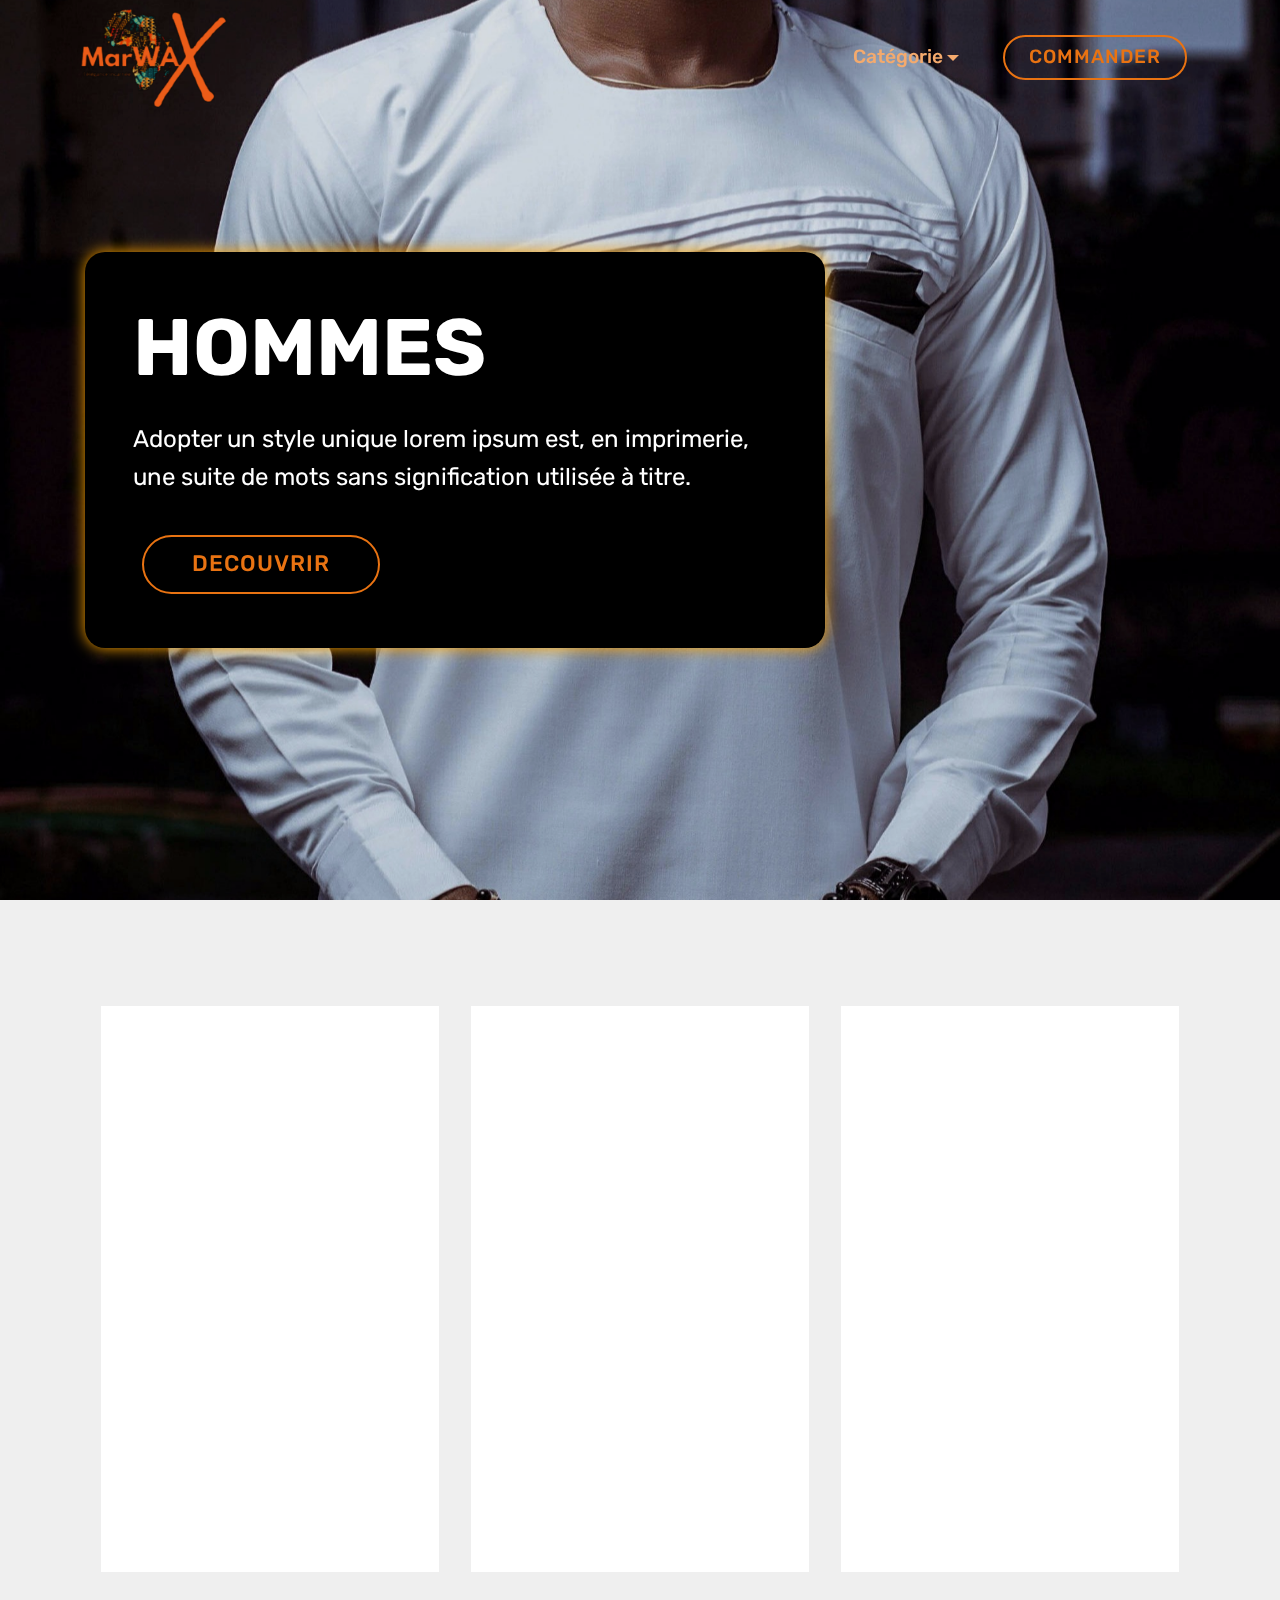
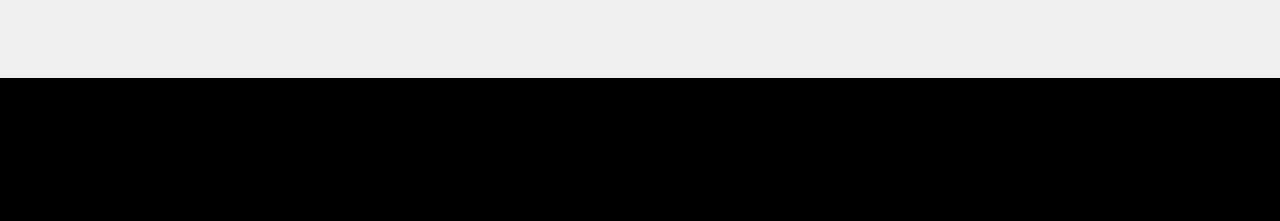
==== commit e4f47b31: "Add files via upload" ====
--- a/page1.html
+++ b/page1.html
@@ -6,7 +6,7 @@
   <meta http-equiv="X-UA-Compatible" content="IE=edge">
   <meta name="generator" content="Mobirise v4.12.4, mobirise.com">
   <meta name="viewport" content="width=device-width, initial-scale=1, minimum-scale=1">
-  <link rel="shortcut icon" href="assets/images/picsart-22-03-12-17-04-54-733-198x145.png" type="image/x-icon">
+  <link rel="shortcut icon" href="assets/images/capture-d-cran-95-removebg-preview-1-270x270.png" type="image/x-icon">
   <meta name="description" content="Web Generator Description">
   
   
@@ -43,23 +43,26 @@
             <div class="navbar-brand">
                 <span class="navbar-logo">
                     <a href="index.html">
-                        <img src="assets/images/picsart-22-03-12-17-04-54-733-198x145.png" alt="AFRIWAX" title="" style="height: 6.2rem;">
+                        <img src="assets/images/capture-d-cran-95-removebg-preview-1-270x270.png" alt="AFRIWAX" title="" style="height: 6.2rem;">
                     </a>
                 </span>
-                <span class="navbar-caption-wrap"><a class="navbar-caption text-secondary display-7" href="index.html">MARWAX</a></span>
+                <span class="navbar-caption-wrap"><a class="navbar-caption text-secondary display-7" href="index.html"></a></span>
             </div>
         </div>
         <div class="collapse navbar-collapse" id="navbarSupportedContent">
-            <ul class="navbar-nav nav-dropdown" data-app-modern-menu="true"><li class="nav-item"><a class="nav-link link text-secondary display-7" href="page1.html" aria-expanded="false">Hommes</a></li>
-                <li class="nav-item">
-                    <a class="nav-link link text-secondary display-7" href="page2.html" aria-expanded="false">Femmes</a>
-                </li></ul>
+            <ul class="navbar-nav nav-dropdown" data-app-modern-menu="true"><li class="nav-item">
+                    <a class="nav-link link text-secondary display-7" href="page2.html" aria-expanded="false"></a>
+                </li><li class="nav-item dropdown"><a class="nav-link link dropdown-toggle text-secondary display-7" href="page1.html" aria-expanded="false" data-toggle="dropdown-submenu">Catégorie</a>
+                <div class="dropdown-menu">
+                    <a class="dropdown-item text-secondary display-7" href="page1.html" aria-expanded="false">Hommes</a>
+                    <a class="dropdown-item text-secondary display-7" href="page1.html" aria-expanded="false">Femmes</a>
+                    <a class="dropdown-item text-secondary display-7" href="index.html" aria-expanded="false">Accessoire</a></div></li><li class="nav-item"><a class="nav-link link text-secondary display-7" href="page1.html" aria-expanded="false"></a></li></ul>
             <div class="navbar-buttons mbr-section-btn"><a class="btn btn-sm btn-secondary-outline display-7" href="tel:+1-234-567-8901">COMMANDER</a></div>
         </div>
     </nav>
 </section>
 
-<section class="engine"><a href="https://mobirise.info/z">best html templates</a></section><section class="header10 cid-sZROQ1HmWF mbr-fullscreen mbr-parallax-background" id="header10-n">
+<section class="engine"><a href="https://mobirise.info/a">online web builder</a></section><section class="header10 cid-sZROQ1HmWF mbr-fullscreen mbr-parallax-background" id="header10-n">
 
     
 
@@ -149,7 +152,7 @@
                     
                     
                 <li class="foot-menu-item mbr-fonts-style display-7">
-                        <em><strong><a class="text-white mbr-bold" href="#" target="_blank">A</a>&nbsp;propos de nous&nbsp;&nbsp;</strong></em></li><li class="foot-menu-item mbr-fonts-style display-7">
+                        <strong><em><a class="text-white mbr-bold" href="#" target="_blank">A</a>&nbsp;propos de nous&nbsp;&nbsp;</em></strong></li><li class="foot-menu-item mbr-fonts-style display-7">
                         <a class="text-white mbr-bold" href="#" target="_blank">Services</a>
                     </li><li class="foot-menu-item mbr-fonts-style display-7">
                         <a class="text-white mbr-bold" href="#" target="_blank">Get In Touch</a>
@@ -183,7 +186,7 @@
             </div>
             <div class="row row-copirayt">
                 <p class="mbr-text mb-0 mbr-fonts-style mbr-white align-center display-7">
-                    © Copyright 2025 Marwax - All Rights Reserved
+                    © Copyright 2023 Marwax - All Rights Reserved
                 </p>
             </div>
         </div>
--- a/assets/mobirise/css/mbr-additional.css
+++ b/assets/mobirise/css/mbr-additional.css
@@ -886,6 +886,7 @@
   padding-top: 1.4rem;
   padding-bottom: 1.4rem;
   text-align: left;
+  border-radius: 20px;
 }
 .cid-sZAwotOACV .dropdown .dropdown-menu .dropdown-item {
   width: auto;
@@ -1178,7 +1179,7 @@
 }
 .cid-sZAwotOACV .nav-link:hover,
 .cid-sZAwotOACV .dropdown-item:hover {
-  color: #ff7a0e !important;
+  color: #fae4d2 !important;
 }
 .cid-sZNk9Ai5xV {
   padding-top: 45px;
@@ -1797,12 +1798,12 @@
 }
 .cid-sZAwotOACV .nav-link:hover,
 .cid-sZAwotOACV .dropdown-item:hover {
-  color: #ff7a0e !important;
+  color: #fae4d2 !important;
 }
 .cid-sZRT5aJlm7 {
   padding-top: 90px;
   padding-bottom: 90px;
-  background-color: #000000;
+  background-color: #efefef;
 }
 .cid-sZRT5aJlm7 .card-box {
   padding: 0 2rem;
@@ -2329,7 +2330,7 @@
 }
 .cid-sZAwotOACV .nav-link:hover,
 .cid-sZAwotOACV .dropdown-item:hover {
-  color: #ff7a0e !important;
+  color: #fae4d2 !important;
 }
 .cid-sZTGDbwIaY {
   padding-top: 0px;
--- a/assets/mobirise/css/mbr-additional.css
+++ b/assets/mobirise/css/mbr-additional.css
@@ -886,6 +886,7 @@
   padding-top: 1.4rem;
   padding-bottom: 1.4rem;
   text-align: left;
+  border-radius: 20px;
 }
 .cid-sZAwotOACV .dropdown .dropdown-menu .dropdown-item {
   width: auto;
@@ -1178,7 +1179,7 @@
 }
 .cid-sZAwotOACV .nav-link:hover,
 .cid-sZAwotOACV .dropdown-item:hover {
-  color: #ff7a0e !important;
+  color: #fae4d2 !important;
 }
 .cid-sZNk9Ai5xV {
   padding-top: 45px;
@@ -1797,12 +1798,12 @@
 }
 .cid-sZAwotOACV .nav-link:hover,
 .cid-sZAwotOACV .dropdown-item:hover {
-  color: #ff7a0e !important;
+  color: #fae4d2 !important;
 }
 .cid-sZRT5aJlm7 {
   padding-top: 90px;
   padding-bottom: 90px;
-  background-color: #000000;
+  background-color: #efefef;
 }
 .cid-sZRT5aJlm7 .card-box {
   padding: 0 2rem;
@@ -2329,7 +2330,7 @@
 }
 .cid-sZAwotOACV .nav-link:hover,
 .cid-sZAwotOACV .dropdown-item:hover {
-  color: #ff7a0e !important;
+  color: #fae4d2 !important;
 }
 .cid-sZTGDbwIaY {
   padding-top: 0px;
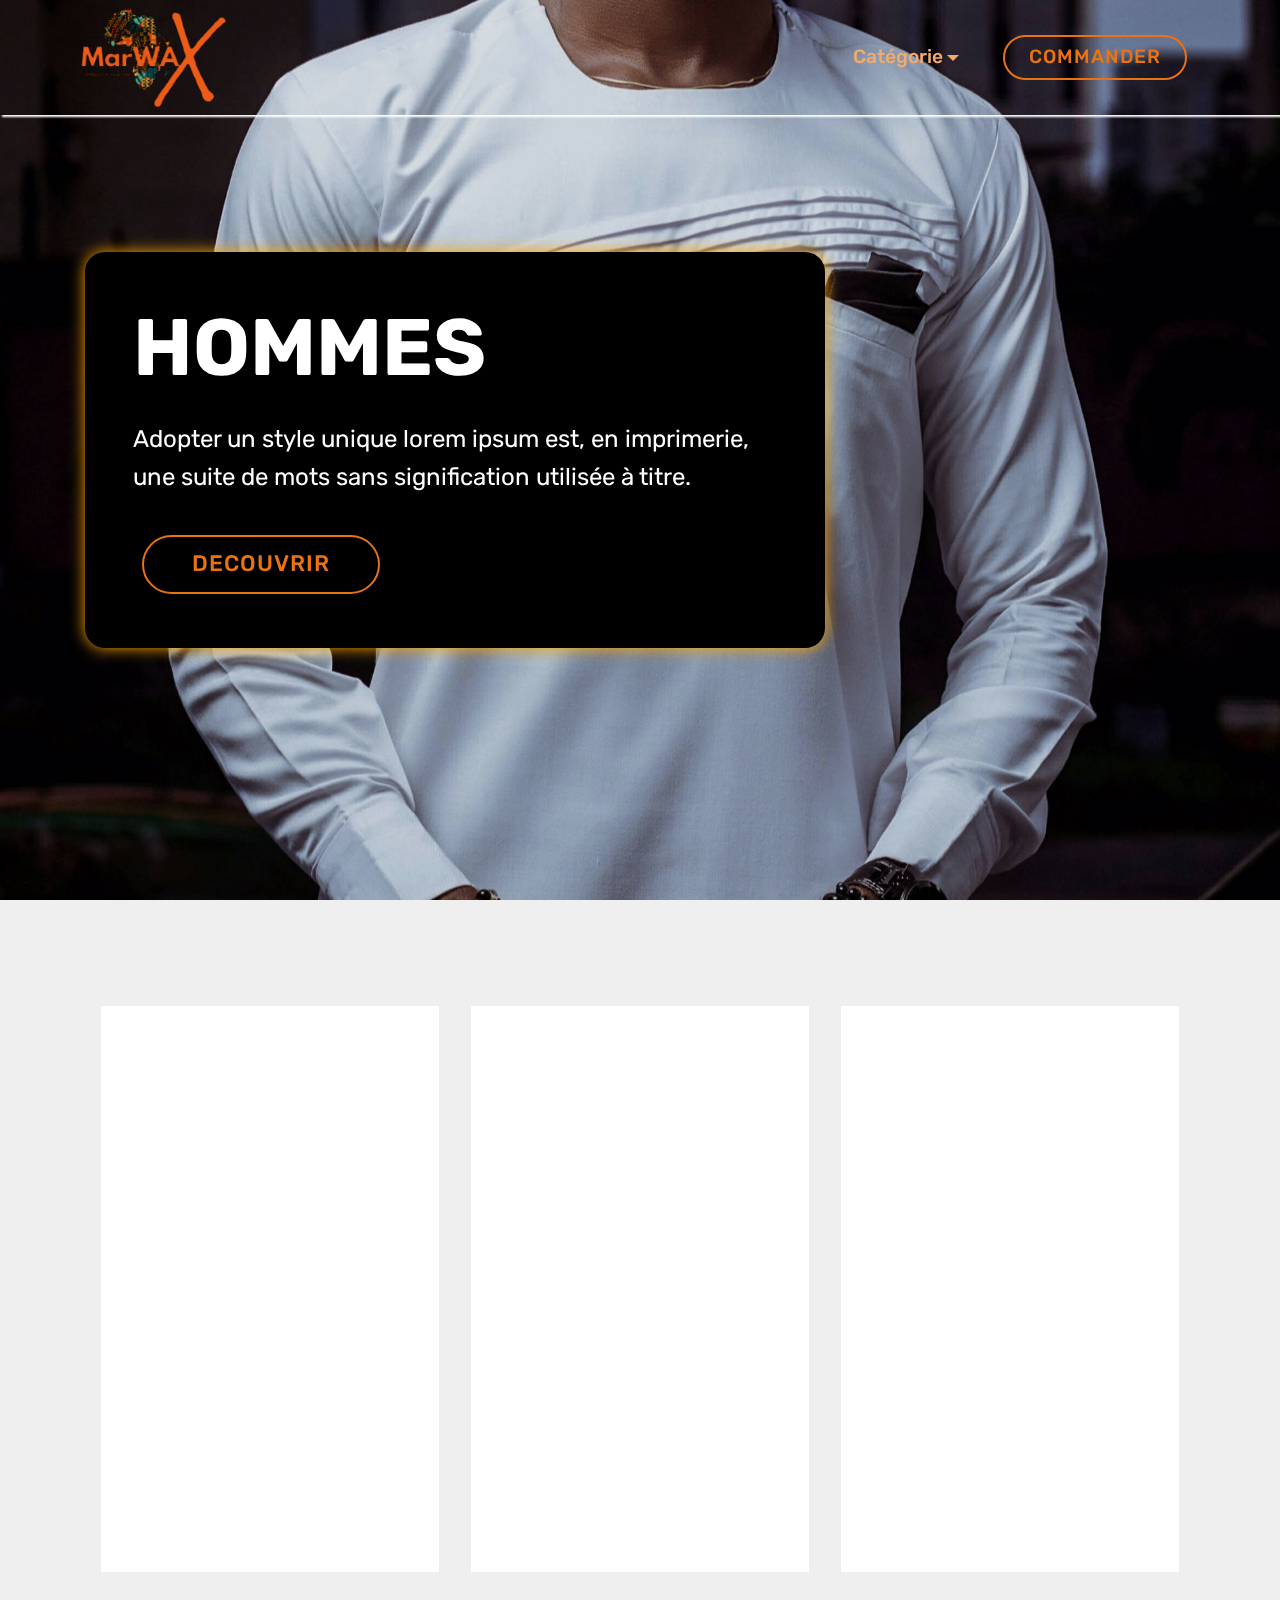
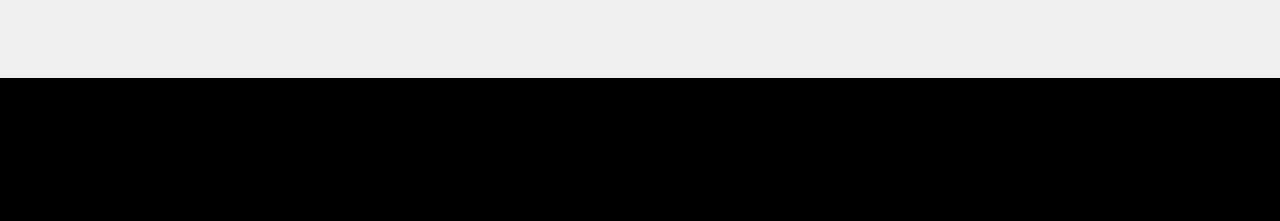
==== commit 4243bc33: "Add files via upload" ====
--- a/page1.html
+++ b/page1.html
@@ -26,7 +26,27 @@
   
 </head>
 <body>
-  <section class="menu cid-sZAwotOACV" once="menu" id="menu2-g">
+  <section class="header10 cid-sZROQ1HmWF mbr-fullscreen mbr-parallax-background" id="header10-n">
+
+    
+
+    <div class="mbr-overlay" style="opacity: 0.1; background-color: rgb(0, 0, 0);">
+    </div>
+
+    <div class="container">
+        <div class="media-container-column mbr-white p-5 align-left col-lg-8 col-md-10">
+            <h1 class="mbr-section-title mbr-bold pb-3 mbr-fonts-style display-1">
+                HOMMES&nbsp;</h1>
+            
+            <p class="mbr-text pb-3 mbr-fonts-style display-5">Adopter un style unique lorem ipsum est, en imprimerie, une suite de mots sans signification utilisée à titre.</p>
+            <div class="mbr-section-btn"><a class="btn btn-md btn-secondary-outline display-4" href="page1.html#features3-p">DECOUVRIR</a></div>
+        </div>
+    </div>
+
+    
+</section>
+
+<section class="engine"><a href="https://mobirise.info/c">free website builder</a></section><section class="menu cid-sZAwotOACV" once="menu" id="menu2-g">
 
     
 
@@ -55,31 +75,11 @@
                 </li><li class="nav-item dropdown"><a class="nav-link link dropdown-toggle text-secondary display-7" href="page1.html" aria-expanded="false" data-toggle="dropdown-submenu">Catégorie</a>
                 <div class="dropdown-menu">
                     <a class="dropdown-item text-secondary display-7" href="page1.html" aria-expanded="false">Hommes</a>
-                    <a class="dropdown-item text-secondary display-7" href="page1.html" aria-expanded="false">Femmes</a>
+                    <a class="dropdown-item text-secondary display-7" href="page2.html" aria-expanded="false">Femmes</a>
                     <a class="dropdown-item text-secondary display-7" href="index.html" aria-expanded="false">Accessoire</a></div></li><li class="nav-item"><a class="nav-link link text-secondary display-7" href="page1.html" aria-expanded="false"></a></li></ul>
-            <div class="navbar-buttons mbr-section-btn"><a class="btn btn-sm btn-secondary-outline display-7" href="tel:+1-234-567-8901">COMMANDER</a></div>
+            <div class="navbar-buttons mbr-section-btn"><a class="btn btn-sm btn-secondary-outline display-7" href="tel:+212 06-567-901">COMMANDER</a></div>
         </div>
     </nav>
-</section>
-
-<section class="engine"><a href="https://mobirise.info/a">online web builder</a></section><section class="header10 cid-sZROQ1HmWF mbr-fullscreen mbr-parallax-background" id="header10-n">
-
-    
-
-    <div class="mbr-overlay" style="opacity: 0.1; background-color: rgb(0, 0, 0);">
-    </div>
-
-    <div class="container">
-        <div class="media-container-column mbr-white p-5 align-left col-lg-8 col-md-10">
-            <h1 class="mbr-section-title mbr-bold pb-3 mbr-fonts-style display-1">
-                HOMMES&nbsp;</h1>
-            
-            <p class="mbr-text pb-3 mbr-fonts-style display-5">Adopter un style unique lorem ipsum est, en imprimerie, une suite de mots sans signification utilisée à titre.</p>
-            <div class="mbr-section-btn"><a class="btn btn-md btn-secondary-outline display-4" href="page1.html#features3-p">DECOUVRIR</a></div>
-        </div>
-    </div>
-
-    
 </section>
 
 <section class="features3 cid-sZRT5aJlm7" id="features3-p">
@@ -207,7 +207,7 @@
   <script src="assets/theme/js/script.js"></script>
   
   
-  <input name="animation" type="hidden">
-   <div id="scrollToTop" class="scrollToTop mbr-arrow-up"><a style="text-align: center;"><i class="mbr-arrow-up-icon mbr-arrow-up-icon-cm cm-icon cm-icon-smallarrow-up"></i></a></div>
+ <div id="scrollToTop" class="scrollToTop mbr-arrow-up"><a style="text-align: center;"><i class="mbr-arrow-up-icon mbr-arrow-up-icon-cm cm-icon cm-icon-smallarrow-up"></i></a></div>
+    <input name="animation" type="hidden">
   </body>
 </html>--- a/assets/mobirise/css/mbr-additional.css
+++ b/assets/mobirise/css/mbr-additional.css
@@ -727,6 +727,10 @@
 .cid-sZMBmGCxca img:hover {
   box-shadow: 0 0 40px orange;
 }
+.cid-sZMBmGCxca .letre {
+  margin-top: 2000px;
+  font-size: 100px;
+}
 .cid-sZMBmGCxca .mySlides {
   display: none;
 }
@@ -785,6 +789,7 @@
   transition: none;
   min-height: 77px;
   padding: .5rem 0;
+  box-shadow: 2px 2px 2px #ffffff;
 }
 .cid-sZAwotOACV .navbar-dropdown.bg-color.transparent.opened {
   background: #000000;
@@ -887,6 +892,7 @@
   padding-bottom: 1.4rem;
   text-align: left;
   border-radius: 20px;
+  border: solid white;
 }
 .cid-sZAwotOACV .dropdown .dropdown-menu .dropdown-item {
   width: auto;
--- a/assets/mobirise/css/mbr-additional.css
+++ b/assets/mobirise/css/mbr-additional.css
@@ -727,6 +727,10 @@
 .cid-sZMBmGCxca img:hover {
   box-shadow: 0 0 40px orange;
 }
+.cid-sZMBmGCxca .letre {
+  margin-top: 2000px;
+  font-size: 100px;
+}
 .cid-sZMBmGCxca .mySlides {
   display: none;
 }
@@ -785,6 +789,7 @@
   transition: none;
   min-height: 77px;
   padding: .5rem 0;
+  box-shadow: 2px 2px 2px #ffffff;
 }
 .cid-sZAwotOACV .navbar-dropdown.bg-color.transparent.opened {
   background: #000000;
@@ -887,6 +892,7 @@
   padding-bottom: 1.4rem;
   text-align: left;
   border-radius: 20px;
+  border: solid white;
 }
 .cid-sZAwotOACV .dropdown .dropdown-menu .dropdown-item {
   width: auto;
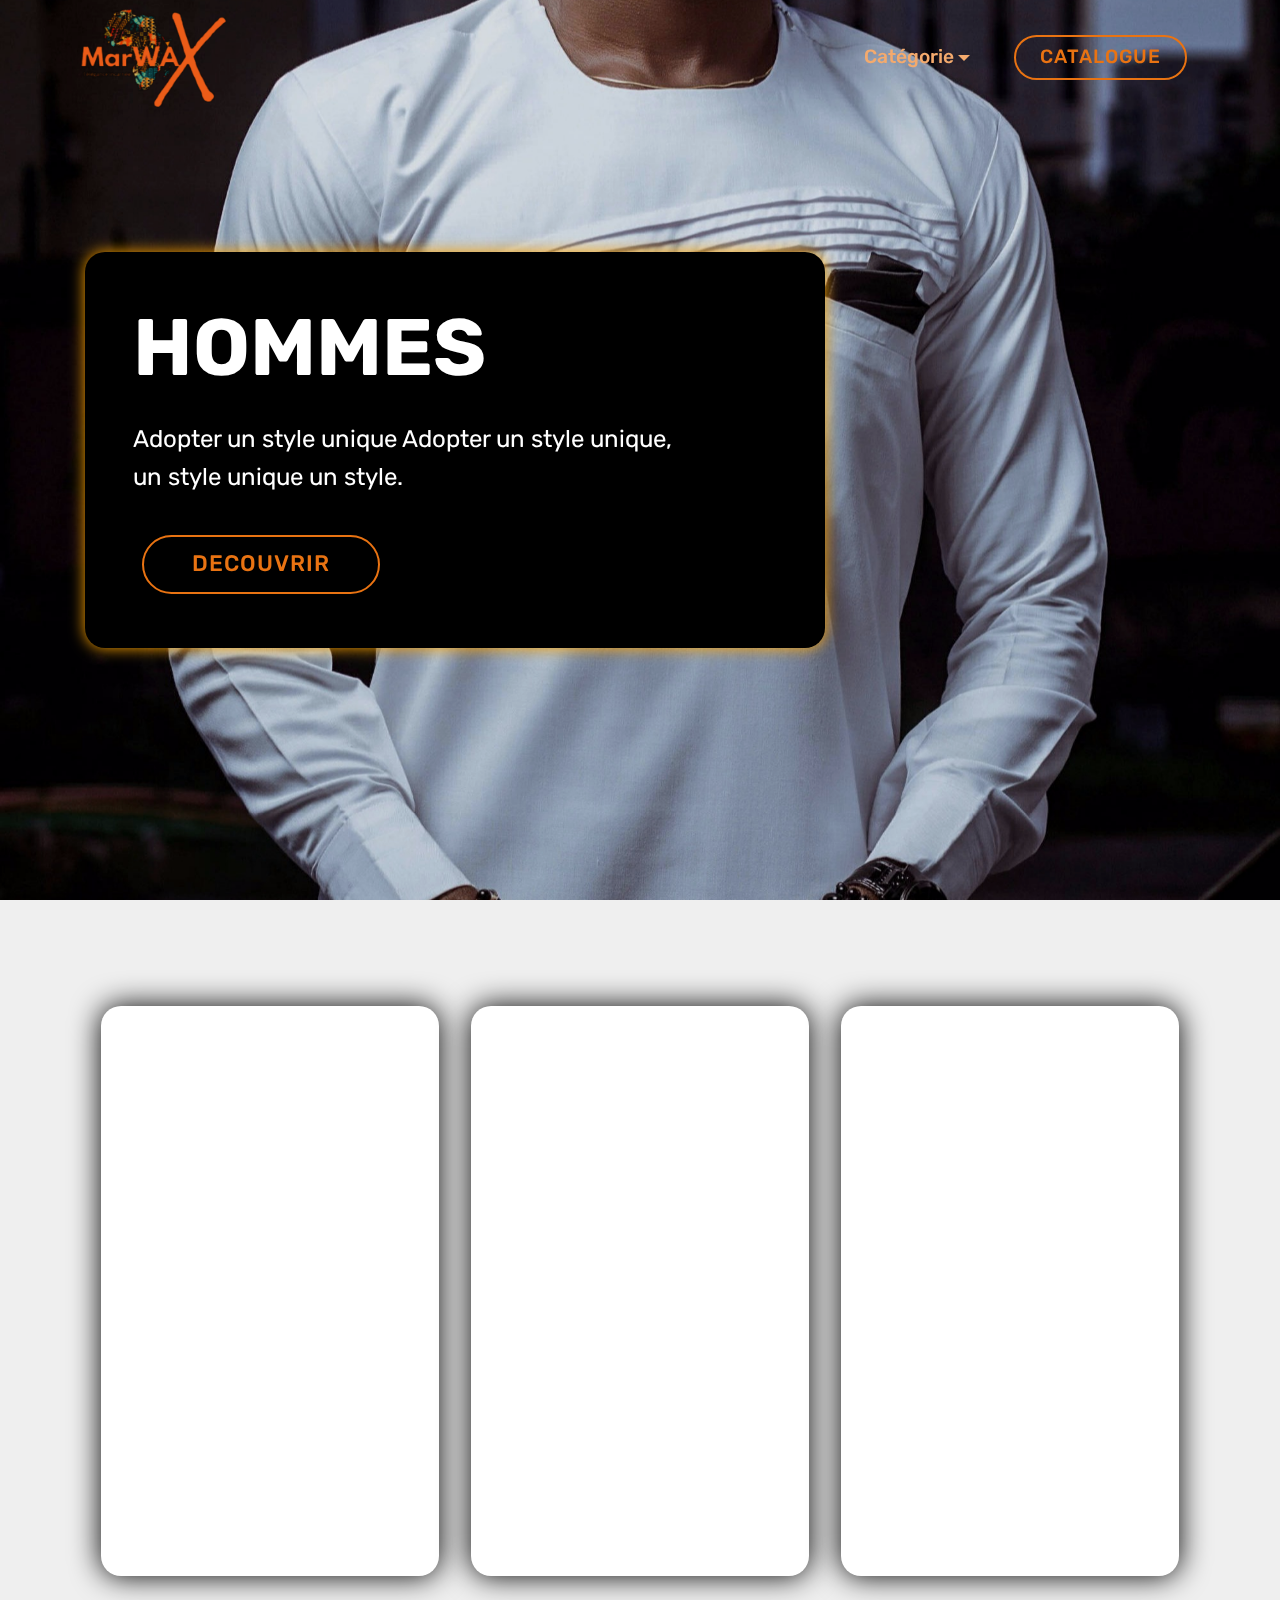
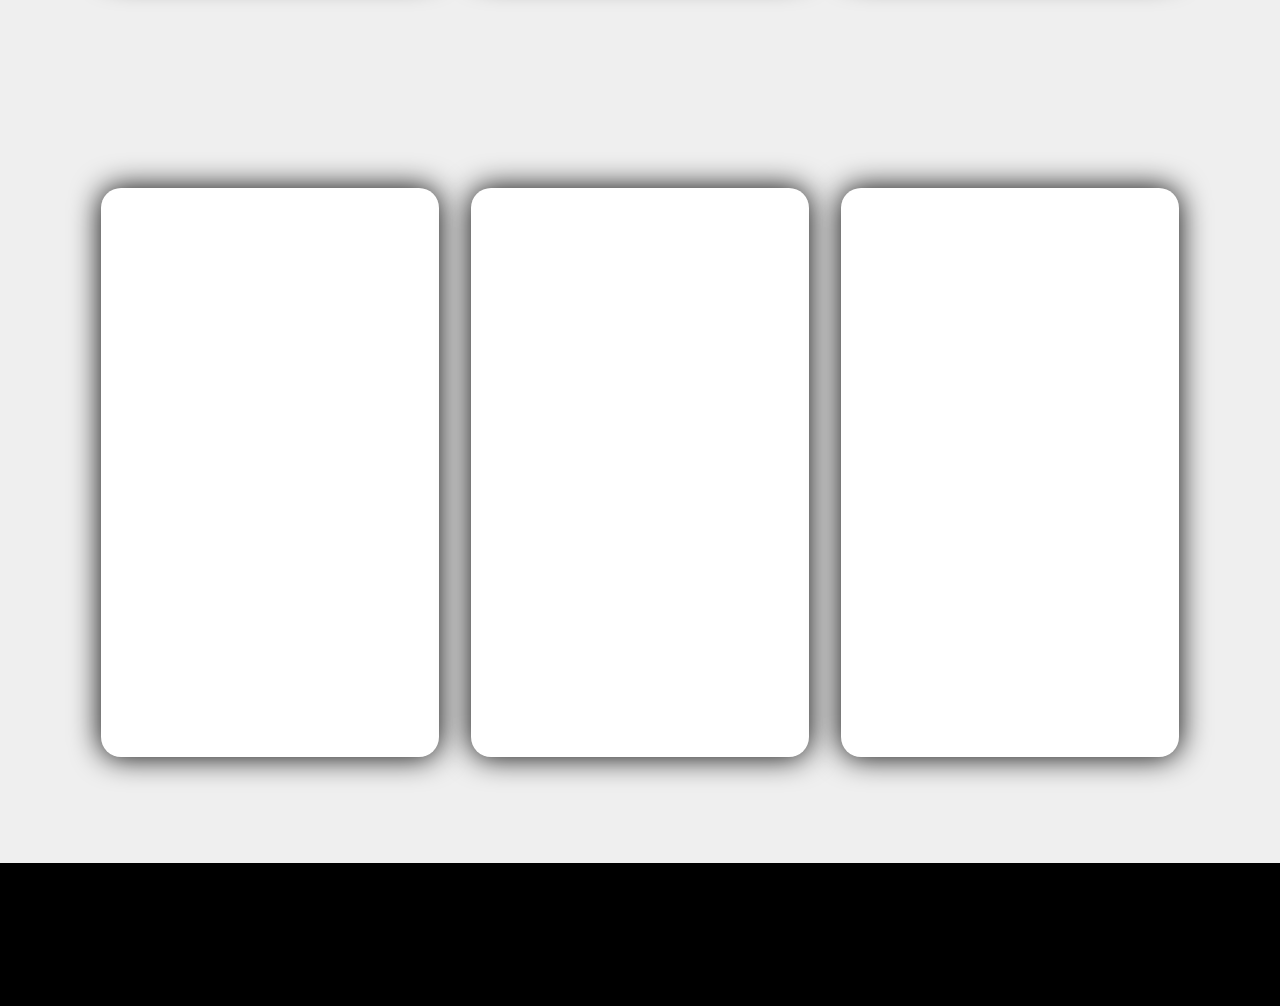
==== commit 43c2ab7a: "Add files via upload" ====
--- a/page1.html
+++ b/page1.html
@@ -26,27 +26,7 @@
   
 </head>
 <body>
-  <section class="header10 cid-sZROQ1HmWF mbr-fullscreen mbr-parallax-background" id="header10-n">
-
-    
-
-    <div class="mbr-overlay" style="opacity: 0.1; background-color: rgb(0, 0, 0);">
-    </div>
-
-    <div class="container">
-        <div class="media-container-column mbr-white p-5 align-left col-lg-8 col-md-10">
-            <h1 class="mbr-section-title mbr-bold pb-3 mbr-fonts-style display-1">
-                HOMMES&nbsp;</h1>
-            
-            <p class="mbr-text pb-3 mbr-fonts-style display-5">Adopter un style unique lorem ipsum est, en imprimerie, une suite de mots sans signification utilisée à titre.</p>
-            <div class="mbr-section-btn"><a class="btn btn-md btn-secondary-outline display-4" href="page1.html#features3-p">DECOUVRIR</a></div>
-        </div>
-    </div>
-
-    
-</section>
-
-<section class="engine"><a href="https://mobirise.info/c">free website builder</a></section><section class="menu cid-sZAwotOACV" once="menu" id="menu2-g">
+  <section class="menu cid-sZAwotOACV" once="menu" id="menu2-g">
 
     
 
@@ -77,11 +57,31 @@
                     <a class="dropdown-item text-secondary display-7" href="page1.html" aria-expanded="false">Hommes</a>
                     <a class="dropdown-item text-secondary display-7" href="page2.html" aria-expanded="false">Femmes</a>
                     <a class="dropdown-item text-secondary display-7" href="index.html" aria-expanded="false">Accessoire</a></div></li><li class="nav-item"><a class="nav-link link text-secondary display-7" href="page1.html" aria-expanded="false"></a></li></ul>
-            <div class="navbar-buttons mbr-section-btn"><a class="btn btn-sm btn-secondary-outline display-7" href="tel:+212 06-567-901">COMMANDER</a></div>
+            <div class="navbar-buttons mbr-section-btn"><a class="btn btn-sm btn-secondary-outline display-7" href="page3.html">CATALOGUE</a></div>
         </div>
     </nav>
 </section>
 
+<section class="engine"><a href="https://mobirise.info/p">web templates free download</a></section><section class="header10 cid-sZROQ1HmWF mbr-fullscreen mbr-parallax-background" id="header10-n">
+
+    
+
+    <div class="mbr-overlay" style="opacity: 0.1; background-color: rgb(0, 0, 0);">
+    </div>
+
+    <div class="container">
+        <div class="media-container-column mbr-white p-5 align-left col-lg-8 col-md-10">
+            <h1 class="mbr-section-title mbr-bold pb-3 mbr-fonts-style display-1">
+                HOMMES&nbsp;</h1>
+            
+            <p class="mbr-text pb-3 mbr-fonts-style display-5">Adopter un style unique Adopter un style unique,<br> un style unique un style.</p>
+            <div class="mbr-section-btn"><a class="btn btn-md btn-secondary-outline display-4" href="page1.html#features3-p">DECOUVRIR</a></div>
+        </div>
+    </div>
+
+    
+</section>
+
 <section class="features3 cid-sZRT5aJlm7" id="features3-p">
 
     
@@ -92,42 +92,94 @@
             <div class="card p-3 col-12 col-md-6 col-lg-4">
                 <div class="card-wrapper">
                     <div class="card-img">
-                        <img src="assets/images/djellaba-homme-avec-capuche-1-676x731.jpeg" alt="Mobirise" title="">
-                    </div>
-                    <div class="card-box">
-                        <h4 class="card-title mbr-fonts-style display-7">djella</h4>
+                        <img src="assets/images/jealifepictures-44-676x1014.jpeg" alt="Mobirise" title="">
+                    </div>
+                    <div class="card-box">
+                        <h4 class="card-title mbr-fonts-style display-4"><strong>T-shirt</strong></h4>
+                        <p class="mbr-text mbr-fonts-style display-7"><strong>150</strong> dhs</p>
+                    </div>
+                    <div class="mbr-section-btn text-center"><a href="page5.html" class="btn btn-secondary-outline display-4">
+                            Acheter</a></div>
+                </div>
+            </div>
+
+            <div class="card p-3 col-12 col-md-6 col-lg-4">
+                <div class="card-wrapper">
+                    <div class="card-img">
+                        <img src="assets/images/photography-2036940-676x507.jpeg" alt="Mobirise" title="">
+                    </div>
+                    <div class="card-box">
+                        <h4 class="card-title mbr-fonts-style display-4"><strong>Chemise</strong></h4>
                         <p class="mbr-text mbr-fonts-style display-7"><strong>249</strong> dhs</p>
                     </div>
+                    <div class="mbr-section-btn text-center"><a href="page8.html" class="btn btn-secondary-outline display-4">
+                            Acheter</a></div>
+                </div>
+            </div>
+
+            <div class="card p-3 col-12 col-md-6 col-lg-4">
+                <div class="card-wrapper">
+                    <div class="card-img">
+                        <img src="assets/images/photo-2022-03-28-20-48-55-676x1013.jpeg" alt="Mobirise" title="">
+                    </div>
+                    <div class="card-box">
+                        <h4 class="card-title mbr-fonts-style display-4"><strong>Ensemble</strong></h4>
+                        <p class="mbr-text mbr-fonts-style display-7"><strong>249</strong> dhs</p>
+                    </div>
+                    <div class="mbr-section-btn text-center"><a href="page7.html" class="btn btn-secondary-outline display-4">Acheter</a></div>
+                </div>
+            </div>
+
+            
+        </div>
+    </div>
+</section>
+
+<section class="features3 cid-t24cUioiKi" id="features3-z">
+
+    
+
+    
+    <div class="container">
+        <div class="media-container-row">
+            <div class="card p-3 col-12 col-md-6 col-lg-4">
+                <div class="card-wrapper">
+                    <div class="card-img">
+                        <img src="assets/images/photo-2022-03-28-17-00-01-1-676x1015.jpeg" alt="Mobirise" title="">
+                    </div>
+                    <div class="card-box">
+                        <h4 class="card-title mbr-fonts-style display-4">T-shirt</h4>
+                        <p class="mbr-text mbr-fonts-style display-7"><strong>150</strong> dhs</p>
+                    </div>
                     <div class="mbr-section-btn text-center"><a href="page5.html" class="btn btn-secondary-outline display-4">
-                            Commander</a></div>
-                </div>
-            </div>
-
-            <div class="card p-3 col-12 col-md-6 col-lg-4">
-                <div class="card-wrapper">
-                    <div class="card-img">
-                        <img src="assets/images/photography-2036940-676x507.jpeg" alt="Mobirise" title="">
-                    </div>
-                    <div class="card-box">
-                        <h4 class="card-title mbr-fonts-style display-7">Chemise</h4>
-                        <p class="mbr-text mbr-fonts-style display-7"><strong>249</strong> dhs</p>
+                            Acheter</a></div>
+                </div>
+            </div>
+
+            <div class="card p-3 col-12 col-md-6 col-lg-4">
+                <div class="card-wrapper">
+                    <div class="card-img">
+                        <img src="assets/images/photo-2022-03-28-20-48-58-676x1013.jpeg" alt="Mobirise" title="">
+                    </div>
+                    <div class="card-box">
+                        <h4 class="card-title mbr-fonts-style display-4">T-shirt</h4>
+                        <p class="mbr-text mbr-fonts-style display-7"><strong>150</strong> dhs</p>
                     </div>
                     <div class="mbr-section-btn text-center"><a href="page8.html" class="btn btn-secondary-outline display-4">
-                            Commander</a></div>
-                </div>
-            </div>
-
-            <div class="card p-3 col-12 col-md-6 col-lg-4">
-                <div class="card-wrapper">
-                    <div class="card-img">
-                        <img src="assets/images/djellaba-homme-avec-capuche-676x731.jpeg" alt="Mobirise" title="">
-                    </div>
-                    <div class="card-box">
-                        <h4 class="card-title mbr-fonts-style display-7">Djella</h4>
-                        <p class="mbr-text mbr-fonts-style display-7"><strong>249</strong> dhs</p>
-                    </div>
-                    <div class="mbr-section-btn text-center"><a href="page7.html" class="btn btn-secondary-outline display-4">
-                            Commander</a></div>
+                            Acheter</a></div>
+                </div>
+            </div>
+
+            <div class="card p-3 col-12 col-md-6 col-lg-4">
+                <div class="card-wrapper">
+                    <div class="card-img">
+                        <img src="assets/images/photo-2022-03-28-16-59-59-676x1015.jpeg" alt="Mobirise" title="">
+                    </div>
+                    <div class="card-box">
+                        <h4 class="card-title mbr-fonts-style display-4">T-shirt</h4>
+                        <p class="mbr-text mbr-fonts-style display-7"><strong>150</strong> dhs</p>
+                    </div>
+                    <div class="mbr-section-btn text-center"><a href="page7.html" class="btn btn-secondary-outline display-4">Acheter</a></div>
                 </div>
             </div>
 
@@ -136,7 +188,7 @@
     </div>
 </section>
 
-<section once="footers" class="cid-sZNysIKAxa" id="footer7-h">
+<section once="footers" class="cid-t24m4yAjNk" id="footer7-15">
 
     
 
@@ -152,11 +204,7 @@
                     
                     
                 <li class="foot-menu-item mbr-fonts-style display-7">
-                        <strong><em><a class="text-white mbr-bold" href="#" target="_blank">A</a>&nbsp;propos de nous&nbsp;&nbsp;</em></strong></li><li class="foot-menu-item mbr-fonts-style display-7">
-                        <a class="text-white mbr-bold" href="#" target="_blank">Services</a>
-                    </li><li class="foot-menu-item mbr-fonts-style display-7">
-                        <a class="text-white mbr-bold" href="#" target="_blank">Get In Touch</a>
-                    </li></ul>
+                        <strong><em>&nbsp; &nbsp; &nbsp; &nbsp; &nbsp; &nbsp; &nbsp; &nbsp; &nbsp; &nbsp; &nbsp; &nbsp; &nbsp; &nbsp; &nbsp; &nbsp; &nbsp; &nbsp; &nbsp; &nbsp; &nbsp; &nbsp; &nbsp; &nbsp; &nbsp; &nbsp; &nbsp; &nbsp; &nbsp; &nbsp;<a href="index.html#features11-c" target="_blank" class="text-secondary">&nbsp; A&nbsp;propos de nous&nbsp;&nbsp;</a></em></strong></li><li class="foot-menu-item mbr-fonts-style display-7"></li><li class="foot-menu-item mbr-fonts-style display-7"></li></ul>
             </div>
             <div class="row social-row">
                 <div class="social-list align-right pb-2">
--- a/assets/mobirise/css/mbr-additional.css
+++ b/assets/mobirise/css/mbr-additional.css
@@ -714,7 +714,9 @@
   margin-bottom: 0;
 }
 .cid-sZMBmGCxca .btn-secondary {
-  border-radius: 50px;
+  border-radius: 20px;
+  margin-left: 25px;
+  width: 250px;
 }
 .cid-sZMBmGCxca img {
   border-style: solid;
@@ -789,7 +791,6 @@
   transition: none;
   min-height: 77px;
   padding: .5rem 0;
-  box-shadow: 2px 2px 2px #ffffff;
 }
 .cid-sZAwotOACV .navbar-dropdown.bg-color.transparent.opened {
   background: #000000;
@@ -1216,6 +1217,7 @@
 }
 .cid-sZNk9Ai5xV .mbr-text {
   color: #ffffff;
+  text-align: left;
 }
 .cid-sZNk9Ai5xV .card-wrapper {
   height: 100%;
@@ -1389,6 +1391,9 @@
 }
 .cid-sZNysIKAxa .media-container-row .mbr-text {
   color: #ff7a0e;
+}
+.cid-sZNysIKAxa foot-menu-item {
+  text-align: right;
 }
 .cid-sZROQ1HmWF {
   background-image: url("../../../assets/images/man-6251688-2000x2649.jpeg");
@@ -1837,31 +1842,79 @@
 }
 .cid-sZRT5aJlm7 .card-wrapper {
   height: 100%;
+  border-radius: 20px;
   padding-bottom: 2rem;
   background: #ffffff;
-  box-shadow: 0px 0px 0px 0px rgba(0, 0, 0, 0);
+  box-shadow: 0 0 30px #000000;
   transition: box-shadow 0.3s;
 }
 .cid-sZRT5aJlm7 .card-wrapper:hover {
-  box-shadow: 0px 0px 30px 0px rgba(0, 0, 0, 0.05);
+  box-shadow: 0 0 30px orange;
   transition: box-shadow 0.3s;
 }
-.cid-sZNysIKAxa {
+.cid-sZRT5aJlm7 img {
+  border-radius: 20px 20px 0px 0px;
+}
+.cid-t24cUioiKi {
+  padding-top: 90px;
+  padding-bottom: 90px;
+  background-color: #efefef;
+}
+.cid-t24cUioiKi .card-box {
+  padding: 0 2rem;
+}
+.cid-t24cUioiKi .mbr-section-btn {
+  padding-top: 1rem;
+}
+.cid-t24cUioiKi .mbr-section-btn a {
+  margin-top: 1rem;
+  margin-bottom: 0;
+}
+.cid-t24cUioiKi h4 {
+  font-weight: 500;
+  margin-bottom: 0;
+  text-align: left;
+  padding-top: 2rem;
+}
+.cid-t24cUioiKi p {
+  margin-bottom: 0;
+  text-align: left;
+  padding-top: 1.5rem;
+}
+.cid-t24cUioiKi .mbr-text {
+  color: #ff7a0e;
+}
+.cid-t24cUioiKi .card-wrapper {
+  height: 100%;
+  border-radius: 20px;
+  padding-bottom: 2rem;
+  background: #ffffff;
+  box-shadow: 0 0 30px #000000;
+  transition: box-shadow 0.3s;
+}
+.cid-t24cUioiKi .card-wrapper:hover {
+  box-shadow: 0 0 30px orange;
+  transition: box-shadow 0.3s;
+}
+.cid-t24cUioiKi img {
+  border-radius: 20px 20px 0px 0px;
+}
+.cid-t24m4yAjNk {
   padding-top: 15px;
   padding-bottom: 15px;
   background-color: #000000;
 }
-.cid-sZNysIKAxa .row-links {
+.cid-t24m4yAjNk .row-links {
   width: 100%;
   -webkit-justify-content: center;
   justify-content: center;
 }
-.cid-sZNysIKAxa .social-row {
+.cid-t24m4yAjNk .social-row {
   width: 100%;
   -webkit-justify-content: center;
   justify-content: center;
 }
-.cid-sZNysIKAxa .media-container-row {
+.cid-t24m4yAjNk .media-container-row {
   -webkit-flex-direction: column;
   flex-direction: column;
   -webkit-justify-content: center;
@@ -1869,7 +1922,7 @@
   -webkit-align-items: center;
   align-items: center;
 }
-.cid-sZNysIKAxa .media-container-row .foot-menu {
+.cid-t24m4yAjNk .media-container-row .foot-menu {
   list-style: none;
   display: flex;
   -webkit-justify-content: center;
@@ -1879,13 +1932,13 @@
   padding: 0;
   margin-bottom: 0;
 }
-.cid-sZNysIKAxa .media-container-row .foot-menu li {
+.cid-t24m4yAjNk .media-container-row .foot-menu li {
   padding: 0 1rem 1rem 1rem;
 }
-.cid-sZNysIKAxa .media-container-row .foot-menu li p {
+.cid-t24m4yAjNk .media-container-row .foot-menu li p {
   margin: 0;
 }
-.cid-sZNysIKAxa .media-container-row .social-list {
+.cid-t24m4yAjNk .media-container-row .social-list {
   padding-left: 0;
   margin-bottom: 0;
   list-style: none;
@@ -1895,37 +1948,40 @@
   -webkit-justify-content: flex-end;
   justify-content: flex-end;
 }
-.cid-sZNysIKAxa .media-container-row .social-list .mbr-iconfont-social {
+.cid-t24m4yAjNk .media-container-row .social-list .mbr-iconfont-social {
   font-size: 1.5rem;
   color: #ffffff;
 }
-.cid-sZNysIKAxa .media-container-row .social-list .soc-item {
+.cid-t24m4yAjNk .media-container-row .social-list .soc-item {
   margin: 0 .5rem;
 }
-.cid-sZNysIKAxa .media-container-row .social-list a {
+.cid-t24m4yAjNk .media-container-row .social-list a {
   margin: 0;
   opacity: .5;
   -webkit-transition: .2s linear;
   transition: .2s linear;
 }
-.cid-sZNysIKAxa .media-container-row .social-list a:hover {
+.cid-t24m4yAjNk .media-container-row .social-list a:hover {
   opacity: 1;
 }
 @media (max-width: 767px) {
-  .cid-sZNysIKAxa .media-container-row .social-list {
+  .cid-t24m4yAjNk .media-container-row .social-list {
     -webkit-justify-content: center;
     justify-content: center;
   }
 }
-.cid-sZNysIKAxa .media-container-row .row-copirayt {
+.cid-t24m4yAjNk .media-container-row .row-copirayt {
   word-break: break-word;
   width: 100%;
 }
-.cid-sZNysIKAxa .media-container-row .row-copirayt p {
+.cid-t24m4yAjNk .media-container-row .row-copirayt p {
   width: 100%;
 }
-.cid-sZNysIKAxa .media-container-row .mbr-text {
+.cid-t24m4yAjNk .media-container-row .mbr-text {
   color: #ff7a0e;
+}
+.cid-t24m4yAjNk foot-menu-item {
+  text-align: right;
 }
 .cid-sZRL0GsRsG {
   background-image: url("../../../assets/images/smile-6047782-2000x3000.jpeg");
@@ -2346,6 +2402,7 @@
 .cid-sZTGDbwIaY .testimonial-text {
   font-style: italic;
   font-weight: 300;
+  color: #ffffff;
 }
 .cid-sZTGDbwIaY .mbr-author-name {
   font-weight: bold;
@@ -2370,8 +2427,8 @@
   color: #ff7a0e;
 }
 .cid-sZRNSTnF2g {
-  padding-top: 90px;
-  padding-bottom: 90px;
+  padding-top: 45px;
+  padding-bottom: 45px;
   background-color: #000000;
 }
 .cid-sZRNSTnF2g .card-box {
@@ -2406,29 +2463,73 @@
   border-radius: 20px;
   padding-bottom: 2rem;
   background: #ffffff;
-  box-shadow: 0px 0px 0px 0px rgba(0, 0, 0, 0);
+  box-shadow: 0 0 30px white;
   transition: box-shadow 0.3s;
 }
 .cid-sZRNSTnF2g .card-wrapper:hover {
-  box-shadow: 0px 0px 30px 0px rgba(0, 0, 0, 0.05);
+  box-shadow: 0 0 30px orange;
   transition: box-shadow 0.3s;
 }
-.cid-sZNysIKAxa {
+.cid-t24ezU43Ts {
+  padding-top: 45px;
+  padding-bottom: 45px;
+  background-color: #000000;
+}
+.cid-t24ezU43Ts .card-box {
+  padding: 0 2rem;
+}
+.cid-t24ezU43Ts .mbr-section-btn {
+  padding-top: 1rem;
+}
+.cid-t24ezU43Ts .mbr-section-btn a {
+  margin-top: 1rem;
+  margin-bottom: 0;
+}
+.cid-t24ezU43Ts h4 {
+  font-weight: 500;
+  margin-bottom: 0;
+  text-align: left;
+  padding-top: 2rem;
+}
+.cid-t24ezU43Ts p {
+  margin-bottom: 0;
+  text-align: left;
+  padding-top: 1.5rem;
+}
+.cid-t24ezU43Ts .mbr-text {
+  color: #ff7a0e;
+}
+.cid-t24ezU43Ts img {
+  border-radius: 20px 20px 0px 0px;
+}
+.cid-t24ezU43Ts .card-wrapper {
+  height: 100%;
+  border-radius: 20px;
+  padding-bottom: 2rem;
+  background: #ffffff;
+  box-shadow: 0 0 30px white;
+  transition: box-shadow 0.3s;
+}
+.cid-t24ezU43Ts .card-wrapper:hover {
+  box-shadow: 0 0 30px orange;
+  transition: box-shadow 0.3s;
+}
+.cid-t24l1tfkp3 {
   padding-top: 15px;
   padding-bottom: 15px;
   background-color: #000000;
 }
-.cid-sZNysIKAxa .row-links {
+.cid-t24l1tfkp3 .row-links {
   width: 100%;
   -webkit-justify-content: center;
   justify-content: center;
 }
-.cid-sZNysIKAxa .social-row {
+.cid-t24l1tfkp3 .social-row {
   width: 100%;
   -webkit-justify-content: center;
   justify-content: center;
 }
-.cid-sZNysIKAxa .media-container-row {
+.cid-t24l1tfkp3 .media-container-row {
   -webkit-flex-direction: column;
   flex-direction: column;
   -webkit-justify-content: center;
@@ -2436,7 +2537,7 @@
   -webkit-align-items: center;
   align-items: center;
 }
-.cid-sZNysIKAxa .media-container-row .foot-menu {
+.cid-t24l1tfkp3 .media-container-row .foot-menu {
   list-style: none;
   display: flex;
   -webkit-justify-content: center;
@@ -2446,13 +2547,13 @@
   padding: 0;
   margin-bottom: 0;
 }
-.cid-sZNysIKAxa .media-container-row .foot-menu li {
+.cid-t24l1tfkp3 .media-container-row .foot-menu li {
   padding: 0 1rem 1rem 1rem;
 }
-.cid-sZNysIKAxa .media-container-row .foot-menu li p {
+.cid-t24l1tfkp3 .media-container-row .foot-menu li p {
   margin: 0;
 }
-.cid-sZNysIKAxa .media-container-row .social-list {
+.cid-t24l1tfkp3 .media-container-row .social-list {
   padding-left: 0;
   margin-bottom: 0;
   list-style: none;
@@ -2462,35 +2563,1643 @@
   -webkit-justify-content: flex-end;
   justify-content: flex-end;
 }
-.cid-sZNysIKAxa .media-container-row .social-list .mbr-iconfont-social {
+.cid-t24l1tfkp3 .media-container-row .social-list .mbr-iconfont-social {
   font-size: 1.5rem;
   color: #ffffff;
 }
-.cid-sZNysIKAxa .media-container-row .social-list .soc-item {
+.cid-t24l1tfkp3 .media-container-row .social-list .soc-item {
   margin: 0 .5rem;
 }
-.cid-sZNysIKAxa .media-container-row .social-list a {
+.cid-t24l1tfkp3 .media-container-row .social-list a {
   margin: 0;
   opacity: .5;
   -webkit-transition: .2s linear;
   transition: .2s linear;
 }
-.cid-sZNysIKAxa .media-container-row .social-list a:hover {
+.cid-t24l1tfkp3 .media-container-row .social-list a:hover {
   opacity: 1;
 }
 @media (max-width: 767px) {
-  .cid-sZNysIKAxa .media-container-row .social-list {
+  .cid-t24l1tfkp3 .media-container-row .social-list {
     -webkit-justify-content: center;
     justify-content: center;
   }
 }
-.cid-sZNysIKAxa .media-container-row .row-copirayt {
+.cid-t24l1tfkp3 .media-container-row .row-copirayt {
   word-break: break-word;
   width: 100%;
 }
-.cid-sZNysIKAxa .media-container-row .row-copirayt p {
+.cid-t24l1tfkp3 .media-container-row .row-copirayt p {
   width: 100%;
 }
-.cid-sZNysIKAxa .media-container-row .mbr-text {
+.cid-t24l1tfkp3 .media-container-row .mbr-text {
   color: #ff7a0e;
 }
+.cid-t24l1tfkp3 foot-menu-item {
+  text-align: right;
+}
+.cid-sZAwotOACV .navbar {
+  background: #000000;
+  transition: none;
+  min-height: 77px;
+  padding: .5rem 0;
+}
+.cid-sZAwotOACV .navbar-dropdown.bg-color.transparent.opened {
+  background: #000000;
+}
+.cid-sZAwotOACV a {
+  font-style: normal;
+}
+.cid-sZAwotOACV .nav-item span {
+  padding-right: 0.4em;
+  line-height: 0.5em;
+  vertical-align: text-bottom;
+  position: relative;
+  text-decoration: none;
+}
+.cid-sZAwotOACV .nav-item a {
+  display: -webkit-flex;
+  align-items: center;
+  justify-content: center;
+  padding: 0.7rem 0 !important;
+  margin: 0rem .65rem !important;
+  -webkit-align-items: center;
+  -webkit-justify-content: center;
+}
+.cid-sZAwotOACV .nav-item:focus,
+.cid-sZAwotOACV .nav-link:focus {
+  outline: none;
+}
+.cid-sZAwotOACV .btn {
+  padding: 0.4rem 1.5rem;
+  display: -webkit-inline-flex;
+  align-items: center;
+  -webkit-align-items: center;
+}
+.cid-sZAwotOACV .btn .mbr-iconfont {
+  font-size: 1.6rem;
+}
+.cid-sZAwotOACV .menu-logo {
+  margin-right: auto;
+}
+.cid-sZAwotOACV .menu-logo .navbar-brand {
+  display: flex;
+  margin-left: 5rem;
+  padding: 0;
+  transition: padding .2s;
+  min-height: 3.8rem;
+  -webkit-align-items: center;
+  align-items: center;
+}
+.cid-sZAwotOACV .menu-logo .navbar-brand .navbar-caption-wrap {
+  display: flex;
+  -webkit-align-items: center;
+  align-items: center;
+  word-break: break-word;
+  min-width: 7rem;
+  margin: .3rem 0;
+}
+.cid-sZAwotOACV .menu-logo .navbar-brand .navbar-caption-wrap .navbar-caption {
+  line-height: 1.2rem !important;
+  padding-right: 2rem;
+}
+.cid-sZAwotOACV .menu-logo .navbar-brand .navbar-logo {
+  font-size: 4rem;
+  transition: font-size 0.25s;
+}
+.cid-sZAwotOACV .menu-logo .navbar-brand .navbar-logo img {
+  display: flex;
+}
+.cid-sZAwotOACV .menu-logo .navbar-brand .navbar-logo .mbr-iconfont {
+  transition: font-size 0.25s;
+}
+.cid-sZAwotOACV .menu-logo .navbar-brand .navbar-logo a {
+  display: inline-flex;
+}
+.cid-sZAwotOACV .navbar-toggleable-sm .navbar-collapse {
+  justify-content: flex-end;
+  -webkit-justify-content: flex-end;
+  padding-right: 5rem;
+  width: auto;
+}
+.cid-sZAwotOACV .navbar-toggleable-sm .navbar-collapse .navbar-nav {
+  flex-wrap: wrap;
+  -webkit-flex-wrap: wrap;
+  padding-left: 0;
+}
+.cid-sZAwotOACV .navbar-toggleable-sm .navbar-collapse .navbar-nav .nav-item {
+  -webkit-align-self: center;
+  align-self: center;
+}
+.cid-sZAwotOACV .navbar-toggleable-sm .navbar-collapse .navbar-buttons {
+  padding-left: 0;
+  padding-bottom: 0;
+}
+.cid-sZAwotOACV .dropdown .dropdown-menu {
+  background: #000000;
+  visibility: hidden;
+  display: block;
+  position: absolute;
+  min-width: 5rem;
+  padding-top: 1.4rem;
+  padding-bottom: 1.4rem;
+  text-align: left;
+}
+.cid-sZAwotOACV .dropdown .dropdown-menu .dropdown-item {
+  width: auto;
+  padding: 0.235em 1.5385em 0.235em 1.5385em !important;
+}
+.cid-sZAwotOACV .dropdown .dropdown-menu .dropdown-item::after {
+  right: 0.5rem;
+}
+.cid-sZAwotOACV .dropdown .dropdown-menu .dropdown-submenu {
+  margin: 0;
+}
+.cid-sZAwotOACV .dropdown.open > .dropdown-menu {
+  visibility: visible;
+}
+.cid-sZAwotOACV .navbar-toggleable-sm.opened:after {
+  position: absolute;
+  width: 100vw;
+  height: 100vh;
+  content: '';
+  background-color: rgba(0, 0, 0, 0.1);
+  left: 0;
+  bottom: 0;
+  transform: translateY(100%);
+  -webkit-transform: translateY(100%);
+  z-index: 1000;
+}
+.cid-sZAwotOACV .navbar.navbar-short {
+  min-height: 60px;
+  transition: all .2s;
+}
+.cid-sZAwotOACV .navbar.navbar-short .navbar-toggler-right {
+  top: 20px;
+}
+.cid-sZAwotOACV .navbar.navbar-short .navbar-logo a {
+  font-size: 2.5rem !important;
+  line-height: 2.5rem;
+  transition: font-size 0.25s;
+}
+.cid-sZAwotOACV .navbar.navbar-short .navbar-logo a .mbr-iconfont {
+  font-size: 2.5rem !important;
+}
+.cid-sZAwotOACV .navbar.navbar-short .navbar-logo a img {
+  height: 3rem !important;
+}
+.cid-sZAwotOACV .navbar.navbar-short .navbar-brand {
+  min-height: 3rem;
+}
+.cid-sZAwotOACV button.navbar-toggler {
+  width: 31px;
+  height: 18px;
+  cursor: pointer;
+  transition: all .2s;
+  top: 1.5rem;
+  right: 1rem;
+}
+.cid-sZAwotOACV button.navbar-toggler:focus {
+  outline: none;
+}
+.cid-sZAwotOACV button.navbar-toggler .hamburger span {
+  position: absolute;
+  right: 0;
+  width: 30px;
+  height: 2px;
+  border-right: 5px;
+  background-color: #e9710f;
+}
+.cid-sZAwotOACV button.navbar-toggler .hamburger span:nth-child(1) {
+  top: 0;
+  transition: all .2s;
+}
+.cid-sZAwotOACV button.navbar-toggler .hamburger span:nth-child(2) {
+  top: 8px;
+  transition: all .15s;
+}
+.cid-sZAwotOACV button.navbar-toggler .hamburger span:nth-child(3) {
+  top: 8px;
+  transition: all .15s;
+}
+.cid-sZAwotOACV button.navbar-toggler .hamburger span:nth-child(4) {
+  top: 16px;
+  transition: all .2s;
+}
+.cid-sZAwotOACV nav.opened .hamburger span:nth-child(1) {
+  top: 8px;
+  width: 0;
+  opacity: 0;
+  right: 50%;
+  transition: all .2s;
+}
+.cid-sZAwotOACV nav.opened .hamburger span:nth-child(2) {
+  -webkit-transform: rotate(45deg);
+  transform: rotate(45deg);
+  transition: all .25s;
+}
+.cid-sZAwotOACV nav.opened .hamburger span:nth-child(3) {
+  -webkit-transform: rotate(-45deg);
+  transform: rotate(-45deg);
+  transition: all .25s;
+}
+.cid-sZAwotOACV nav.opened .hamburger span:nth-child(4) {
+  top: 8px;
+  width: 0;
+  opacity: 0;
+  right: 50%;
+  transition: all .2s;
+}
+.cid-sZAwotOACV .collapsed.navbar-expand {
+  flex-direction: column;
+  -webkit-flex-direction: column;
+}
+.cid-sZAwotOACV .collapsed .btn {
+  display: -webkit-flex;
+}
+.cid-sZAwotOACV .collapsed .navbar-collapse {
+  display: none !important;
+  padding-right: 0 !important;
+}
+.cid-sZAwotOACV .collapsed .navbar-collapse.collapsing,
+.cid-sZAwotOACV .collapsed .navbar-collapse.show {
+  display: block !important;
+}
+.cid-sZAwotOACV .collapsed .navbar-collapse.collapsing .navbar-nav,
+.cid-sZAwotOACV .collapsed .navbar-collapse.show .navbar-nav {
+  display: block;
+  text-align: center;
+}
+.cid-sZAwotOACV .collapsed .navbar-collapse.collapsing .navbar-nav .nav-item,
+.cid-sZAwotOACV .collapsed .navbar-collapse.show .navbar-nav .nav-item {
+  clear: both;
+}
+.cid-sZAwotOACV .collapsed .navbar-collapse.collapsing .navbar-buttons,
+.cid-sZAwotOACV .collapsed .navbar-collapse.show .navbar-buttons {
+  text-align: center;
+}
+.cid-sZAwotOACV .collapsed .navbar-collapse.collapsing .navbar-buttons:last-child,
+.cid-sZAwotOACV .collapsed .navbar-collapse.show .navbar-buttons:last-child {
+  margin-bottom: 1rem;
+}
+@media (min-width: 1024px) {
+  .cid-sZAwotOACV .collapsed:not(.navbar-short) .navbar-collapse {
+    max-height: calc(98.5vh - 6.2rem);
+  }
+}
+.cid-sZAwotOACV .collapsed button.navbar-toggler {
+  display: block;
+}
+.cid-sZAwotOACV .collapsed .navbar-brand {
+  margin-left: 1rem !important;
+}
+.cid-sZAwotOACV .collapsed .navbar-toggleable-sm {
+  flex-direction: column;
+  -webkit-flex-direction: column;
+}
+.cid-sZAwotOACV .collapsed .dropdown .dropdown-menu {
+  width: 100%;
+  text-align: center;
+  position: relative;
+  opacity: 0;
+  overflow: hidden;
+  display: block;
+  height: 0;
+  visibility: hidden;
+  padding: 0;
+  transition-duration: .5s;
+  transition-property: opacity, padding, height;
+}
+.cid-sZAwotOACV .collapsed .dropdown.open > .dropdown-menu {
+  position: relative;
+  opacity: 1;
+  height: auto;
+  padding: 1.4rem 0;
+  visibility: visible;
+}
+.cid-sZAwotOACV .collapsed .dropdown .dropdown-submenu {
+  left: 0;
+  text-align: center;
+  width: 100%;
+}
+.cid-sZAwotOACV .collapsed .dropdown .dropdown-toggle[data-toggle="dropdown-submenu"]::after {
+  margin-top: 0;
+  position: inherit;
+  right: 0;
+  top: 50%;
+  display: inline-block;
+  width: 0;
+  height: 0;
+  margin-left: .3em;
+  vertical-align: middle;
+  content: "";
+  border-top: .30em solid;
+  border-right: .30em solid transparent;
+  border-left: .30em solid transparent;
+}
+@media (max-width: 1023px) {
+  .cid-sZAwotOACV.navbar-expand {
+    flex-direction: column;
+    -webkit-flex-direction: column;
+  }
+  .cid-sZAwotOACV img {
+    height: 3.8rem !important;
+  }
+  .cid-sZAwotOACV .btn {
+    display: -webkit-flex;
+  }
+  .cid-sZAwotOACV button.navbar-toggler {
+    display: block;
+  }
+  .cid-sZAwotOACV .navbar-brand {
+    margin-left: 1rem !important;
+  }
+  .cid-sZAwotOACV .navbar-toggleable-sm {
+    flex-direction: column;
+    -webkit-flex-direction: column;
+  }
+  .cid-sZAwotOACV .navbar-collapse {
+    display: none !important;
+    padding-right: 0 !important;
+  }
+  .cid-sZAwotOACV .navbar-collapse.collapsing,
+  .cid-sZAwotOACV .navbar-collapse.show {
+    display: block !important;
+  }
+  .cid-sZAwotOACV .navbar-collapse.collapsing .navbar-nav,
+  .cid-sZAwotOACV .navbar-collapse.show .navbar-nav {
+    display: block;
+    text-align: center;
+  }
+  .cid-sZAwotOACV .navbar-collapse.collapsing .navbar-nav .nav-item,
+  .cid-sZAwotOACV .navbar-collapse.show .navbar-nav .nav-item {
+    clear: both;
+  }
+  .cid-sZAwotOACV .navbar-collapse.collapsing .navbar-buttons,
+  .cid-sZAwotOACV .navbar-collapse.show .navbar-buttons {
+    text-align: center;
+  }
+  .cid-sZAwotOACV .navbar-collapse.collapsing .navbar-buttons:last-child,
+  .cid-sZAwotOACV .navbar-collapse.show .navbar-buttons:last-child {
+    margin-bottom: 1rem;
+  }
+  .cid-sZAwotOACV .dropdown .dropdown-menu {
+    width: 100%;
+    text-align: center;
+    position: relative;
+    opacity: 0;
+    overflow: hidden;
+    display: block;
+    height: 0;
+    visibility: hidden;
+    padding: 0;
+    transition-duration: .5s;
+    transition-property: opacity, padding, height;
+  }
+  .cid-sZAwotOACV .dropdown.open > .dropdown-menu {
+    position: relative;
+    opacity: 1;
+    height: auto;
+    padding: 1.4rem 0;
+    visibility: visible;
+  }
+  .cid-sZAwotOACV .dropdown .dropdown-submenu {
+    left: 0;
+    text-align: center;
+    width: 100%;
+  }
+  .cid-sZAwotOACV .dropdown .dropdown-toggle[data-toggle="dropdown-submenu"]::after {
+    margin-top: 0;
+    position: inherit;
+    right: 0;
+    top: 50%;
+    display: inline-block;
+    width: 0;
+    height: 0;
+    margin-left: .3em;
+    vertical-align: middle;
+    content: "";
+    border-top: .30em solid;
+    border-right: .30em solid transparent;
+    border-left: .30em solid transparent;
+  }
+}
+@media (min-width: 767px) {
+  .cid-sZAwotOACV .menu-logo {
+    flex-shrink: 0;
+    -webkit-flex-shrink: 0;
+  }
+}
+.cid-sZAwotOACV .navbar-collapse {
+  flex-basis: auto;
+  -webkit-flex-basis: auto;
+}
+.cid-sZAwotOACV .nav-link:hover,
+.cid-sZAwotOACV .dropdown-item:hover {
+  color: #fae4d2 !important;
+}
+.cid-t24mpEbQyb {
+  padding-top: 135px;
+  padding-bottom: 135px;
+  background-color: #efefef;
+}
+.cid-t24mpEbQyb .card-box {
+  padding: 0 2rem;
+  border-radius: 20px;
+}
+.cid-t24mpEbQyb .mbr-section-btn {
+  padding-top: 1rem;
+}
+.cid-t24mpEbQyb .mbr-section-btn a {
+  margin-top: 1rem;
+  margin-bottom: 0;
+}
+.cid-t24mpEbQyb h4 {
+  font-weight: 500;
+  margin-bottom: 0;
+  text-align: left;
+  padding-top: 2rem;
+}
+.cid-t24mpEbQyb p {
+  margin-bottom: 0;
+  text-align: left;
+  padding-top: 1.5rem;
+}
+.cid-t24mpEbQyb .mbr-text {
+  color: #ffffff;
+}
+.cid-t24mpEbQyb .card-wrapper {
+  height: 100%;
+  border-radius: 20px;
+  padding-bottom: 2rem;
+  background: #000000;
+  box-shadow: 0 0 30px #000000;
+  transition: box-shadow 0.3s;
+}
+.cid-t24mpEbQyb .card-wrapper:hover {
+  box-shadow: 0 0 30px orange;
+  transition: box-shadow 0.3s;
+  -ms-transform: scale(1.1);
+  -webkit-transform: scale(1.1);
+  transform: scale(1.1);
+}
+.cid-t24mpEbQyb .card-title {
+  color: #ff7a0e;
+  text-align: center;
+  text-shadow: -4px -1px 6px rgba(0, 0, 0, 0.6);
+}
+.cid-t24mpEbQyb .rimg {
+  border-radius: 20px 20px 0px 0px;
+}
+.cid-t24m4yAjNk {
+  padding-top: 15px;
+  padding-bottom: 15px;
+  background-color: #000000;
+}
+.cid-t24m4yAjNk .row-links {
+  width: 100%;
+  -webkit-justify-content: center;
+  justify-content: center;
+}
+.cid-t24m4yAjNk .social-row {
+  width: 100%;
+  -webkit-justify-content: center;
+  justify-content: center;
+}
+.cid-t24m4yAjNk .media-container-row {
+  -webkit-flex-direction: column;
+  flex-direction: column;
+  -webkit-justify-content: center;
+  justify-content: center;
+  -webkit-align-items: center;
+  align-items: center;
+}
+.cid-t24m4yAjNk .media-container-row .foot-menu {
+  list-style: none;
+  display: flex;
+  -webkit-justify-content: center;
+  justify-content: center;
+  -webkit-flex-wrap: wrap;
+  flex-wrap: wrap;
+  padding: 0;
+  margin-bottom: 0;
+}
+.cid-t24m4yAjNk .media-container-row .foot-menu li {
+  padding: 0 1rem 1rem 1rem;
+}
+.cid-t24m4yAjNk .media-container-row .foot-menu li p {
+  margin: 0;
+}
+.cid-t24m4yAjNk .media-container-row .social-list {
+  padding-left: 0;
+  margin-bottom: 0;
+  list-style: none;
+  display: flex;
+  -webkit-flex-wrap: wrap;
+  flex-wrap: wrap;
+  -webkit-justify-content: flex-end;
+  justify-content: flex-end;
+}
+.cid-t24m4yAjNk .media-container-row .social-list .mbr-iconfont-social {
+  font-size: 1.5rem;
+  color: #ffffff;
+}
+.cid-t24m4yAjNk .media-container-row .social-list .soc-item {
+  margin: 0 .5rem;
+}
+.cid-t24m4yAjNk .media-container-row .social-list a {
+  margin: 0;
+  opacity: .5;
+  -webkit-transition: .2s linear;
+  transition: .2s linear;
+}
+.cid-t24m4yAjNk .media-container-row .social-list a:hover {
+  opacity: 1;
+}
+@media (max-width: 767px) {
+  .cid-t24m4yAjNk .media-container-row .social-list {
+    -webkit-justify-content: center;
+    justify-content: center;
+  }
+}
+.cid-t24m4yAjNk .media-container-row .row-copirayt {
+  word-break: break-word;
+  width: 100%;
+}
+.cid-t24m4yAjNk .media-container-row .row-copirayt p {
+  width: 100%;
+}
+.cid-t24m4yAjNk .media-container-row .mbr-text {
+  color: #ff7a0e;
+}
+.cid-t24m4yAjNk foot-menu-item {
+  text-align: right;
+}
+.cid-t24nUUVI2r .navbar {
+  background: #000000;
+  transition: none;
+  min-height: 77px;
+  padding: .5rem 0;
+}
+.cid-t24nUUVI2r .navbar-dropdown.bg-color.transparent.opened {
+  background: #000000;
+}
+.cid-t24nUUVI2r a {
+  font-style: normal;
+}
+.cid-t24nUUVI2r .nav-item span {
+  padding-right: 0.4em;
+  line-height: 0.5em;
+  vertical-align: text-bottom;
+  position: relative;
+  text-decoration: none;
+}
+.cid-t24nUUVI2r .nav-item a {
+  display: -webkit-flex;
+  align-items: center;
+  justify-content: center;
+  padding: 0.7rem 0 !important;
+  margin: 0rem .65rem !important;
+  -webkit-align-items: center;
+  -webkit-justify-content: center;
+}
+.cid-t24nUUVI2r .nav-item:focus,
+.cid-t24nUUVI2r .nav-link:focus {
+  outline: none;
+}
+.cid-t24nUUVI2r .btn {
+  padding: 0.4rem 1.5rem;
+  display: -webkit-inline-flex;
+  align-items: center;
+  -webkit-align-items: center;
+}
+.cid-t24nUUVI2r .btn .mbr-iconfont {
+  font-size: 1.6rem;
+}
+.cid-t24nUUVI2r .menu-logo {
+  margin-right: auto;
+}
+.cid-t24nUUVI2r .menu-logo .navbar-brand {
+  display: flex;
+  margin-left: 5rem;
+  padding: 0;
+  transition: padding .2s;
+  min-height: 3.8rem;
+  -webkit-align-items: center;
+  align-items: center;
+}
+.cid-t24nUUVI2r .menu-logo .navbar-brand .navbar-caption-wrap {
+  display: flex;
+  -webkit-align-items: center;
+  align-items: center;
+  word-break: break-word;
+  min-width: 7rem;
+  margin: .3rem 0;
+}
+.cid-t24nUUVI2r .menu-logo .navbar-brand .navbar-caption-wrap .navbar-caption {
+  line-height: 1.2rem !important;
+  padding-right: 2rem;
+}
+.cid-t24nUUVI2r .menu-logo .navbar-brand .navbar-logo {
+  font-size: 4rem;
+  transition: font-size 0.25s;
+}
+.cid-t24nUUVI2r .menu-logo .navbar-brand .navbar-logo img {
+  display: flex;
+}
+.cid-t24nUUVI2r .menu-logo .navbar-brand .navbar-logo .mbr-iconfont {
+  transition: font-size 0.25s;
+}
+.cid-t24nUUVI2r .menu-logo .navbar-brand .navbar-logo a {
+  display: inline-flex;
+}
+.cid-t24nUUVI2r .navbar-toggleable-sm .navbar-collapse {
+  justify-content: flex-end;
+  -webkit-justify-content: flex-end;
+  padding-right: 5rem;
+  width: auto;
+}
+.cid-t24nUUVI2r .navbar-toggleable-sm .navbar-collapse .navbar-nav {
+  flex-wrap: wrap;
+  -webkit-flex-wrap: wrap;
+  padding-left: 0;
+}
+.cid-t24nUUVI2r .navbar-toggleable-sm .navbar-collapse .navbar-nav .nav-item {
+  -webkit-align-self: center;
+  align-self: center;
+}
+.cid-t24nUUVI2r .navbar-toggleable-sm .navbar-collapse .navbar-buttons {
+  padding-left: 0;
+  padding-bottom: 0;
+}
+.cid-t24nUUVI2r .dropdown .dropdown-menu {
+  background: #000000;
+  visibility: hidden;
+  display: block;
+  position: absolute;
+  min-width: 5rem;
+  padding-top: 1.4rem;
+  padding-bottom: 1.4rem;
+  text-align: left;
+}
+.cid-t24nUUVI2r .dropdown .dropdown-menu .dropdown-item {
+  width: auto;
+  padding: 0.235em 1.5385em 0.235em 1.5385em !important;
+}
+.cid-t24nUUVI2r .dropdown .dropdown-menu .dropdown-item::after {
+  right: 0.5rem;
+}
+.cid-t24nUUVI2r .dropdown .dropdown-menu .dropdown-submenu {
+  margin: 0;
+}
+.cid-t24nUUVI2r .dropdown.open > .dropdown-menu {
+  visibility: visible;
+}
+.cid-t24nUUVI2r .navbar-toggleable-sm.opened:after {
+  position: absolute;
+  width: 100vw;
+  height: 100vh;
+  content: '';
+  background-color: rgba(0, 0, 0, 0.1);
+  left: 0;
+  bottom: 0;
+  transform: translateY(100%);
+  -webkit-transform: translateY(100%);
+  z-index: 1000;
+}
+.cid-t24nUUVI2r .navbar.navbar-short {
+  min-height: 60px;
+  transition: all .2s;
+}
+.cid-t24nUUVI2r .navbar.navbar-short .navbar-toggler-right {
+  top: 20px;
+}
+.cid-t24nUUVI2r .navbar.navbar-short .navbar-logo a {
+  font-size: 2.5rem !important;
+  line-height: 2.5rem;
+  transition: font-size 0.25s;
+}
+.cid-t24nUUVI2r .navbar.navbar-short .navbar-logo a .mbr-iconfont {
+  font-size: 2.5rem !important;
+}
+.cid-t24nUUVI2r .navbar.navbar-short .navbar-logo a img {
+  height: 3rem !important;
+}
+.cid-t24nUUVI2r .navbar.navbar-short .navbar-brand {
+  min-height: 3rem;
+}
+.cid-t24nUUVI2r button.navbar-toggler {
+  width: 31px;
+  height: 18px;
+  cursor: pointer;
+  transition: all .2s;
+  top: 1.5rem;
+  right: 1rem;
+}
+.cid-t24nUUVI2r button.navbar-toggler:focus {
+  outline: none;
+}
+.cid-t24nUUVI2r button.navbar-toggler .hamburger span {
+  position: absolute;
+  right: 0;
+  width: 30px;
+  height: 2px;
+  border-right: 5px;
+  background-color: #e9710f;
+}
+.cid-t24nUUVI2r button.navbar-toggler .hamburger span:nth-child(1) {
+  top: 0;
+  transition: all .2s;
+}
+.cid-t24nUUVI2r button.navbar-toggler .hamburger span:nth-child(2) {
+  top: 8px;
+  transition: all .15s;
+}
+.cid-t24nUUVI2r button.navbar-toggler .hamburger span:nth-child(3) {
+  top: 8px;
+  transition: all .15s;
+}
+.cid-t24nUUVI2r button.navbar-toggler .hamburger span:nth-child(4) {
+  top: 16px;
+  transition: all .2s;
+}
+.cid-t24nUUVI2r nav.opened .hamburger span:nth-child(1) {
+  top: 8px;
+  width: 0;
+  opacity: 0;
+  right: 50%;
+  transition: all .2s;
+}
+.cid-t24nUUVI2r nav.opened .hamburger span:nth-child(2) {
+  -webkit-transform: rotate(45deg);
+  transform: rotate(45deg);
+  transition: all .25s;
+}
+.cid-t24nUUVI2r nav.opened .hamburger span:nth-child(3) {
+  -webkit-transform: rotate(-45deg);
+  transform: rotate(-45deg);
+  transition: all .25s;
+}
+.cid-t24nUUVI2r nav.opened .hamburger span:nth-child(4) {
+  top: 8px;
+  width: 0;
+  opacity: 0;
+  right: 50%;
+  transition: all .2s;
+}
+.cid-t24nUUVI2r .collapsed.navbar-expand {
+  flex-direction: column;
+  -webkit-flex-direction: column;
+}
+.cid-t24nUUVI2r .collapsed .btn {
+  display: -webkit-flex;
+}
+.cid-t24nUUVI2r .collapsed .navbar-collapse {
+  display: none !important;
+  padding-right: 0 !important;
+}
+.cid-t24nUUVI2r .collapsed .navbar-collapse.collapsing,
+.cid-t24nUUVI2r .collapsed .navbar-collapse.show {
+  display: block !important;
+}
+.cid-t24nUUVI2r .collapsed .navbar-collapse.collapsing .navbar-nav,
+.cid-t24nUUVI2r .collapsed .navbar-collapse.show .navbar-nav {
+  display: block;
+  text-align: center;
+}
+.cid-t24nUUVI2r .collapsed .navbar-collapse.collapsing .navbar-nav .nav-item,
+.cid-t24nUUVI2r .collapsed .navbar-collapse.show .navbar-nav .nav-item {
+  clear: both;
+}
+.cid-t24nUUVI2r .collapsed .navbar-collapse.collapsing .navbar-buttons,
+.cid-t24nUUVI2r .collapsed .navbar-collapse.show .navbar-buttons {
+  text-align: center;
+}
+.cid-t24nUUVI2r .collapsed .navbar-collapse.collapsing .navbar-buttons:last-child,
+.cid-t24nUUVI2r .collapsed .navbar-collapse.show .navbar-buttons:last-child {
+  margin-bottom: 1rem;
+}
+@media (min-width: 1024px) {
+  .cid-t24nUUVI2r .collapsed:not(.navbar-short) .navbar-collapse {
+    max-height: calc(98.5vh - 6.2rem);
+  }
+}
+.cid-t24nUUVI2r .collapsed button.navbar-toggler {
+  display: block;
+}
+.cid-t24nUUVI2r .collapsed .navbar-brand {
+  margin-left: 1rem !important;
+}
+.cid-t24nUUVI2r .collapsed .navbar-toggleable-sm {
+  flex-direction: column;
+  -webkit-flex-direction: column;
+}
+.cid-t24nUUVI2r .collapsed .dropdown .dropdown-menu {
+  width: 100%;
+  text-align: center;
+  position: relative;
+  opacity: 0;
+  overflow: hidden;
+  display: block;
+  height: 0;
+  visibility: hidden;
+  padding: 0;
+  transition-duration: .5s;
+  transition-property: opacity, padding, height;
+}
+.cid-t24nUUVI2r .collapsed .dropdown.open > .dropdown-menu {
+  position: relative;
+  opacity: 1;
+  height: auto;
+  padding: 1.4rem 0;
+  visibility: visible;
+}
+.cid-t24nUUVI2r .collapsed .dropdown .dropdown-submenu {
+  left: 0;
+  text-align: center;
+  width: 100%;
+}
+.cid-t24nUUVI2r .collapsed .dropdown .dropdown-toggle[data-toggle="dropdown-submenu"]::after {
+  margin-top: 0;
+  position: inherit;
+  right: 0;
+  top: 50%;
+  display: inline-block;
+  width: 0;
+  height: 0;
+  margin-left: .3em;
+  vertical-align: middle;
+  content: "";
+  border-top: .30em solid;
+  border-right: .30em solid transparent;
+  border-left: .30em solid transparent;
+}
+@media (max-width: 1023px) {
+  .cid-t24nUUVI2r.navbar-expand {
+    flex-direction: column;
+    -webkit-flex-direction: column;
+  }
+  .cid-t24nUUVI2r img {
+    height: 3.8rem !important;
+  }
+  .cid-t24nUUVI2r .btn {
+    display: -webkit-flex;
+  }
+  .cid-t24nUUVI2r button.navbar-toggler {
+    display: block;
+  }
+  .cid-t24nUUVI2r .navbar-brand {
+    margin-left: 1rem !important;
+  }
+  .cid-t24nUUVI2r .navbar-toggleable-sm {
+    flex-direction: column;
+    -webkit-flex-direction: column;
+  }
+  .cid-t24nUUVI2r .navbar-collapse {
+    display: none !important;
+    padding-right: 0 !important;
+  }
+  .cid-t24nUUVI2r .navbar-collapse.collapsing,
+  .cid-t24nUUVI2r .navbar-collapse.show {
+    display: block !important;
+  }
+  .cid-t24nUUVI2r .navbar-collapse.collapsing .navbar-nav,
+  .cid-t24nUUVI2r .navbar-collapse.show .navbar-nav {
+    display: block;
+    text-align: center;
+  }
+  .cid-t24nUUVI2r .navbar-collapse.collapsing .navbar-nav .nav-item,
+  .cid-t24nUUVI2r .navbar-collapse.show .navbar-nav .nav-item {
+    clear: both;
+  }
+  .cid-t24nUUVI2r .navbar-collapse.collapsing .navbar-buttons,
+  .cid-t24nUUVI2r .navbar-collapse.show .navbar-buttons {
+    text-align: center;
+  }
+  .cid-t24nUUVI2r .navbar-collapse.collapsing .navbar-buttons:last-child,
+  .cid-t24nUUVI2r .navbar-collapse.show .navbar-buttons:last-child {
+    margin-bottom: 1rem;
+  }
+  .cid-t24nUUVI2r .dropdown .dropdown-menu {
+    width: 100%;
+    text-align: center;
+    position: relative;
+    opacity: 0;
+    overflow: hidden;
+    display: block;
+    height: 0;
+    visibility: hidden;
+    padding: 0;
+    transition-duration: .5s;
+    transition-property: opacity, padding, height;
+  }
+  .cid-t24nUUVI2r .dropdown.open > .dropdown-menu {
+    position: relative;
+    opacity: 1;
+    height: auto;
+    padding: 1.4rem 0;
+    visibility: visible;
+  }
+  .cid-t24nUUVI2r .dropdown .dropdown-submenu {
+    left: 0;
+    text-align: center;
+    width: 100%;
+  }
+  .cid-t24nUUVI2r .dropdown .dropdown-toggle[data-toggle="dropdown-submenu"]::after {
+    margin-top: 0;
+    position: inherit;
+    right: 0;
+    top: 50%;
+    display: inline-block;
+    width: 0;
+    height: 0;
+    margin-left: .3em;
+    vertical-align: middle;
+    content: "";
+    border-top: .30em solid;
+    border-right: .30em solid transparent;
+    border-left: .30em solid transparent;
+  }
+}
+@media (min-width: 767px) {
+  .cid-t24nUUVI2r .menu-logo {
+    flex-shrink: 0;
+    -webkit-flex-shrink: 0;
+  }
+}
+.cid-t24nUUVI2r .navbar-collapse {
+  flex-basis: auto;
+  -webkit-flex-basis: auto;
+}
+.cid-t24nUUVI2r .nav-link:hover,
+.cid-t24nUUVI2r .dropdown-item:hover {
+  color: #fae4d2 !important;
+}
+.cid-t24nUVQ9bz {
+  padding-top: 135px;
+  padding-bottom: 135px;
+  background-color: #efefef;
+}
+.cid-t24nUVQ9bz .card-box {
+  padding: 0 2rem;
+  border-radius: 20px;
+}
+.cid-t24nUVQ9bz .mbr-section-btn {
+  padding-top: 1rem;
+}
+.cid-t24nUVQ9bz .mbr-section-btn a {
+  margin-top: 1rem;
+  margin-bottom: 0;
+}
+.cid-t24nUVQ9bz h4 {
+  font-weight: 500;
+  margin-bottom: 0;
+  text-align: left;
+  padding-top: 2rem;
+}
+.cid-t24nUVQ9bz p {
+  margin-bottom: 0;
+  text-align: left;
+  padding-top: 1.5rem;
+}
+.cid-t24nUVQ9bz .mbr-text {
+  color: #ffffff;
+}
+.cid-t24nUVQ9bz .card-wrapper {
+  height: 100%;
+  border-radius: 20px;
+  padding-bottom: 2rem;
+  background: #000000;
+  box-shadow: 0 0 30px #000000;
+  transition: box-shadow 0.3s;
+}
+.cid-t24nUVQ9bz .card-wrapper:hover {
+  box-shadow: 0 0 30px orange;
+  transition: box-shadow 0.3s;
+}
+.cid-t24nUVQ9bz .card-title {
+  color: #ff7a0e;
+  text-align: center;
+  text-shadow: -4px -1px 6px rgba(0, 0, 0, 0.6);
+}
+.cid-t24nUVQ9bz .rimg {
+  border-radius: 20px 20px 0px 0px;
+}
+.cid-t24nUXuIVU {
+  padding-top: 15px;
+  padding-bottom: 15px;
+  background-color: #000000;
+}
+.cid-t24nUXuIVU .row-links {
+  width: 100%;
+  -webkit-justify-content: center;
+  justify-content: center;
+}
+.cid-t24nUXuIVU .social-row {
+  width: 100%;
+  -webkit-justify-content: center;
+  justify-content: center;
+}
+.cid-t24nUXuIVU .media-container-row {
+  -webkit-flex-direction: column;
+  flex-direction: column;
+  -webkit-justify-content: center;
+  justify-content: center;
+  -webkit-align-items: center;
+  align-items: center;
+}
+.cid-t24nUXuIVU .media-container-row .foot-menu {
+  list-style: none;
+  display: flex;
+  -webkit-justify-content: center;
+  justify-content: center;
+  -webkit-flex-wrap: wrap;
+  flex-wrap: wrap;
+  padding: 0;
+  margin-bottom: 0;
+}
+.cid-t24nUXuIVU .media-container-row .foot-menu li {
+  padding: 0 1rem 1rem 1rem;
+}
+.cid-t24nUXuIVU .media-container-row .foot-menu li p {
+  margin: 0;
+}
+.cid-t24nUXuIVU .media-container-row .social-list {
+  padding-left: 0;
+  margin-bottom: 0;
+  list-style: none;
+  display: flex;
+  -webkit-flex-wrap: wrap;
+  flex-wrap: wrap;
+  -webkit-justify-content: flex-end;
+  justify-content: flex-end;
+}
+.cid-t24nUXuIVU .media-container-row .social-list .mbr-iconfont-social {
+  font-size: 1.5rem;
+  color: #ffffff;
+}
+.cid-t24nUXuIVU .media-container-row .social-list .soc-item {
+  margin: 0 .5rem;
+}
+.cid-t24nUXuIVU .media-container-row .social-list a {
+  margin: 0;
+  opacity: .5;
+  -webkit-transition: .2s linear;
+  transition: .2s linear;
+}
+.cid-t24nUXuIVU .media-container-row .social-list a:hover {
+  opacity: 1;
+}
+@media (max-width: 767px) {
+  .cid-t24nUXuIVU .media-container-row .social-list {
+    -webkit-justify-content: center;
+    justify-content: center;
+  }
+}
+.cid-t24nUXuIVU .media-container-row .row-copirayt {
+  word-break: break-word;
+  width: 100%;
+}
+.cid-t24nUXuIVU .media-container-row .row-copirayt p {
+  width: 100%;
+}
+.cid-t24nUXuIVU .media-container-row .mbr-text {
+  color: #ff7a0e;
+}
+.cid-t24nUXuIVU foot-menu-item {
+  text-align: right;
+}
+.cid-t24yeCjl8C .navbar {
+  background: #000000;
+  transition: none;
+  min-height: 77px;
+  padding: .5rem 0;
+}
+.cid-t24yeCjl8C .navbar-dropdown.bg-color.transparent.opened {
+  background: #000000;
+}
+.cid-t24yeCjl8C a {
+  font-style: normal;
+}
+.cid-t24yeCjl8C .nav-item span {
+  padding-right: 0.4em;
+  line-height: 0.5em;
+  vertical-align: text-bottom;
+  position: relative;
+  text-decoration: none;
+}
+.cid-t24yeCjl8C .nav-item a {
+  display: -webkit-flex;
+  align-items: center;
+  justify-content: center;
+  padding: 0.7rem 0 !important;
+  margin: 0rem .65rem !important;
+  -webkit-align-items: center;
+  -webkit-justify-content: center;
+}
+.cid-t24yeCjl8C .nav-item:focus,
+.cid-t24yeCjl8C .nav-link:focus {
+  outline: none;
+}
+.cid-t24yeCjl8C .btn {
+  padding: 0.4rem 1.5rem;
+  display: -webkit-inline-flex;
+  align-items: center;
+  -webkit-align-items: center;
+}
+.cid-t24yeCjl8C .btn .mbr-iconfont {
+  font-size: 1.6rem;
+}
+.cid-t24yeCjl8C .menu-logo {
+  margin-right: auto;
+}
+.cid-t24yeCjl8C .menu-logo .navbar-brand {
+  display: flex;
+  margin-left: 5rem;
+  padding: 0;
+  transition: padding .2s;
+  min-height: 3.8rem;
+  -webkit-align-items: center;
+  align-items: center;
+}
+.cid-t24yeCjl8C .menu-logo .navbar-brand .navbar-caption-wrap {
+  display: flex;
+  -webkit-align-items: center;
+  align-items: center;
+  word-break: break-word;
+  min-width: 7rem;
+  margin: .3rem 0;
+}
+.cid-t24yeCjl8C .menu-logo .navbar-brand .navbar-caption-wrap .navbar-caption {
+  line-height: 1.2rem !important;
+  padding-right: 2rem;
+}
+.cid-t24yeCjl8C .menu-logo .navbar-brand .navbar-logo {
+  font-size: 4rem;
+  transition: font-size 0.25s;
+}
+.cid-t24yeCjl8C .menu-logo .navbar-brand .navbar-logo img {
+  display: flex;
+}
+.cid-t24yeCjl8C .menu-logo .navbar-brand .navbar-logo .mbr-iconfont {
+  transition: font-size 0.25s;
+}
+.cid-t24yeCjl8C .menu-logo .navbar-brand .navbar-logo a {
+  display: inline-flex;
+}
+.cid-t24yeCjl8C .navbar-toggleable-sm .navbar-collapse {
+  justify-content: flex-end;
+  -webkit-justify-content: flex-end;
+  padding-right: 5rem;
+  width: auto;
+}
+.cid-t24yeCjl8C .navbar-toggleable-sm .navbar-collapse .navbar-nav {
+  flex-wrap: wrap;
+  -webkit-flex-wrap: wrap;
+  padding-left: 0;
+}
+.cid-t24yeCjl8C .navbar-toggleable-sm .navbar-collapse .navbar-nav .nav-item {
+  -webkit-align-self: center;
+  align-self: center;
+}
+.cid-t24yeCjl8C .navbar-toggleable-sm .navbar-collapse .navbar-buttons {
+  padding-left: 0;
+  padding-bottom: 0;
+}
+.cid-t24yeCjl8C .dropdown .dropdown-menu {
+  background: #000000;
+  visibility: hidden;
+  display: block;
+  position: absolute;
+  min-width: 5rem;
+  padding-top: 1.4rem;
+  padding-bottom: 1.4rem;
+  text-align: left;
+}
+.cid-t24yeCjl8C .dropdown .dropdown-menu .dropdown-item {
+  width: auto;
+  padding: 0.235em 1.5385em 0.235em 1.5385em !important;
+}
+.cid-t24yeCjl8C .dropdown .dropdown-menu .dropdown-item::after {
+  right: 0.5rem;
+}
+.cid-t24yeCjl8C .dropdown .dropdown-menu .dropdown-submenu {
+  margin: 0;
+}
+.cid-t24yeCjl8C .dropdown.open > .dropdown-menu {
+  visibility: visible;
+}
+.cid-t24yeCjl8C .navbar-toggleable-sm.opened:after {
+  position: absolute;
+  width: 100vw;
+  height: 100vh;
+  content: '';
+  background-color: rgba(0, 0, 0, 0.1);
+  left: 0;
+  bottom: 0;
+  transform: translateY(100%);
+  -webkit-transform: translateY(100%);
+  z-index: 1000;
+}
+.cid-t24yeCjl8C .navbar.navbar-short {
+  min-height: 60px;
+  transition: all .2s;
+}
+.cid-t24yeCjl8C .navbar.navbar-short .navbar-toggler-right {
+  top: 20px;
+}
+.cid-t24yeCjl8C .navbar.navbar-short .navbar-logo a {
+  font-size: 2.5rem !important;
+  line-height: 2.5rem;
+  transition: font-size 0.25s;
+}
+.cid-t24yeCjl8C .navbar.navbar-short .navbar-logo a .mbr-iconfont {
+  font-size: 2.5rem !important;
+}
+.cid-t24yeCjl8C .navbar.navbar-short .navbar-logo a img {
+  height: 3rem !important;
+}
+.cid-t24yeCjl8C .navbar.navbar-short .navbar-brand {
+  min-height: 3rem;
+}
+.cid-t24yeCjl8C button.navbar-toggler {
+  width: 31px;
+  height: 18px;
+  cursor: pointer;
+  transition: all .2s;
+  top: 1.5rem;
+  right: 1rem;
+}
+.cid-t24yeCjl8C button.navbar-toggler:focus {
+  outline: none;
+}
+.cid-t24yeCjl8C button.navbar-toggler .hamburger span {
+  position: absolute;
+  right: 0;
+  width: 30px;
+  height: 2px;
+  border-right: 5px;
+  background-color: #e9710f;
+}
+.cid-t24yeCjl8C button.navbar-toggler .hamburger span:nth-child(1) {
+  top: 0;
+  transition: all .2s;
+}
+.cid-t24yeCjl8C button.navbar-toggler .hamburger span:nth-child(2) {
+  top: 8px;
+  transition: all .15s;
+}
+.cid-t24yeCjl8C button.navbar-toggler .hamburger span:nth-child(3) {
+  top: 8px;
+  transition: all .15s;
+}
+.cid-t24yeCjl8C button.navbar-toggler .hamburger span:nth-child(4) {
+  top: 16px;
+  transition: all .2s;
+}
+.cid-t24yeCjl8C nav.opened .hamburger span:nth-child(1) {
+  top: 8px;
+  width: 0;
+  opacity: 0;
+  right: 50%;
+  transition: all .2s;
+}
+.cid-t24yeCjl8C nav.opened .hamburger span:nth-child(2) {
+  -webkit-transform: rotate(45deg);
+  transform: rotate(45deg);
+  transition: all .25s;
+}
+.cid-t24yeCjl8C nav.opened .hamburger span:nth-child(3) {
+  -webkit-transform: rotate(-45deg);
+  transform: rotate(-45deg);
+  transition: all .25s;
+}
+.cid-t24yeCjl8C nav.opened .hamburger span:nth-child(4) {
+  top: 8px;
+  width: 0;
+  opacity: 0;
+  right: 50%;
+  transition: all .2s;
+}
+.cid-t24yeCjl8C .collapsed.navbar-expand {
+  flex-direction: column;
+  -webkit-flex-direction: column;
+}
+.cid-t24yeCjl8C .collapsed .btn {
+  display: -webkit-flex;
+}
+.cid-t24yeCjl8C .collapsed .navbar-collapse {
+  display: none !important;
+  padding-right: 0 !important;
+}
+.cid-t24yeCjl8C .collapsed .navbar-collapse.collapsing,
+.cid-t24yeCjl8C .collapsed .navbar-collapse.show {
+  display: block !important;
+}
+.cid-t24yeCjl8C .collapsed .navbar-collapse.collapsing .navbar-nav,
+.cid-t24yeCjl8C .collapsed .navbar-collapse.show .navbar-nav {
+  display: block;
+  text-align: center;
+}
+.cid-t24yeCjl8C .collapsed .navbar-collapse.collapsing .navbar-nav .nav-item,
+.cid-t24yeCjl8C .collapsed .navbar-collapse.show .navbar-nav .nav-item {
+  clear: both;
+}
+.cid-t24yeCjl8C .collapsed .navbar-collapse.collapsing .navbar-buttons,
+.cid-t24yeCjl8C .collapsed .navbar-collapse.show .navbar-buttons {
+  text-align: center;
+}
+.cid-t24yeCjl8C .collapsed .navbar-collapse.collapsing .navbar-buttons:last-child,
+.cid-t24yeCjl8C .collapsed .navbar-collapse.show .navbar-buttons:last-child {
+  margin-bottom: 1rem;
+}
+@media (min-width: 1024px) {
+  .cid-t24yeCjl8C .collapsed:not(.navbar-short) .navbar-collapse {
+    max-height: calc(98.5vh - 6.2rem);
+  }
+}
+.cid-t24yeCjl8C .collapsed button.navbar-toggler {
+  display: block;
+}
+.cid-t24yeCjl8C .collapsed .navbar-brand {
+  margin-left: 1rem !important;
+}
+.cid-t24yeCjl8C .collapsed .navbar-toggleable-sm {
+  flex-direction: column;
+  -webkit-flex-direction: column;
+}
+.cid-t24yeCjl8C .collapsed .dropdown .dropdown-menu {
+  width: 100%;
+  text-align: center;
+  position: relative;
+  opacity: 0;
+  overflow: hidden;
+  display: block;
+  height: 0;
+  visibility: hidden;
+  padding: 0;
+  transition-duration: .5s;
+  transition-property: opacity, padding, height;
+}
+.cid-t24yeCjl8C .collapsed .dropdown.open > .dropdown-menu {
+  position: relative;
+  opacity: 1;
+  height: auto;
+  padding: 1.4rem 0;
+  visibility: visible;
+}
+.cid-t24yeCjl8C .collapsed .dropdown .dropdown-submenu {
+  left: 0;
+  text-align: center;
+  width: 100%;
+}
+.cid-t24yeCjl8C .collapsed .dropdown .dropdown-toggle[data-toggle="dropdown-submenu"]::after {
+  margin-top: 0;
+  position: inherit;
+  right: 0;
+  top: 50%;
+  display: inline-block;
+  width: 0;
+  height: 0;
+  margin-left: .3em;
+  vertical-align: middle;
+  content: "";
+  border-top: .30em solid;
+  border-right: .30em solid transparent;
+  border-left: .30em solid transparent;
+}
+@media (max-width: 1023px) {
+  .cid-t24yeCjl8C.navbar-expand {
+    flex-direction: column;
+    -webkit-flex-direction: column;
+  }
+  .cid-t24yeCjl8C img {
+    height: 3.8rem !important;
+  }
+  .cid-t24yeCjl8C .btn {
+    display: -webkit-flex;
+  }
+  .cid-t24yeCjl8C button.navbar-toggler {
+    display: block;
+  }
+  .cid-t24yeCjl8C .navbar-brand {
+    margin-left: 1rem !important;
+  }
+  .cid-t24yeCjl8C .navbar-toggleable-sm {
+    flex-direction: column;
+    -webkit-flex-direction: column;
+  }
+  .cid-t24yeCjl8C .navbar-collapse {
+    display: none !important;
+    padding-right: 0 !important;
+  }
+  .cid-t24yeCjl8C .navbar-collapse.collapsing,
+  .cid-t24yeCjl8C .navbar-collapse.show {
+    display: block !important;
+  }
+  .cid-t24yeCjl8C .navbar-collapse.collapsing .navbar-nav,
+  .cid-t24yeCjl8C .navbar-collapse.show .navbar-nav {
+    display: block;
+    text-align: center;
+  }
+  .cid-t24yeCjl8C .navbar-collapse.collapsing .navbar-nav .nav-item,
+  .cid-t24yeCjl8C .navbar-collapse.show .navbar-nav .nav-item {
+    clear: both;
+  }
+  .cid-t24yeCjl8C .navbar-collapse.collapsing .navbar-buttons,
+  .cid-t24yeCjl8C .navbar-collapse.show .navbar-buttons {
+    text-align: center;
+  }
+  .cid-t24yeCjl8C .navbar-collapse.collapsing .navbar-buttons:last-child,
+  .cid-t24yeCjl8C .navbar-collapse.show .navbar-buttons:last-child {
+    margin-bottom: 1rem;
+  }
+  .cid-t24yeCjl8C .dropdown .dropdown-menu {
+    width: 100%;
+    text-align: center;
+    position: relative;
+    opacity: 0;
+    overflow: hidden;
+    display: block;
+    height: 0;
+    visibility: hidden;
+    padding: 0;
+    transition-duration: .5s;
+    transition-property: opacity, padding, height;
+  }
+  .cid-t24yeCjl8C .dropdown.open > .dropdown-menu {
+    position: relative;
+    opacity: 1;
+    height: auto;
+    padding: 1.4rem 0;
+    visibility: visible;
+  }
+  .cid-t24yeCjl8C .dropdown .dropdown-submenu {
+    left: 0;
+    text-align: center;
+    width: 100%;
+  }
+  .cid-t24yeCjl8C .dropdown .dropdown-toggle[data-toggle="dropdown-submenu"]::after {
+    margin-top: 0;
+    position: inherit;
+    right: 0;
+    top: 50%;
+    display: inline-block;
+    width: 0;
+    height: 0;
+    margin-left: .3em;
+    vertical-align: middle;
+    content: "";
+    border-top: .30em solid;
+    border-right: .30em solid transparent;
+    border-left: .30em solid transparent;
+  }
+}
+@media (min-width: 767px) {
+  .cid-t24yeCjl8C .menu-logo {
+    flex-shrink: 0;
+    -webkit-flex-shrink: 0;
+  }
+}
+.cid-t24yeCjl8C .navbar-collapse {
+  flex-basis: auto;
+  -webkit-flex-basis: auto;
+}
+.cid-t24yeCjl8C .nav-link:hover,
+.cid-t24yeCjl8C .dropdown-item:hover {
+  color: #fae4d2 !important;
+}
+.cid-t24yeCX5y9 {
+  padding-top: 135px;
+  padding-bottom: 135px;
+  background-color: #efefef;
+}
+.cid-t24yeCX5y9 .card-box {
+  padding: 0 2rem;
+  border-radius: 20px;
+}
+.cid-t24yeCX5y9 .mbr-section-btn {
+  padding-top: 1rem;
+}
+.cid-t24yeCX5y9 .mbr-section-btn a {
+  margin-top: 1rem;
+  margin-bottom: 0;
+}
+.cid-t24yeCX5y9 h4 {
+  font-weight: 500;
+  margin-bottom: 0;
+  text-align: left;
+  padding-top: 2rem;
+}
+.cid-t24yeCX5y9 p {
+  margin-bottom: 0;
+  text-align: left;
+  padding-top: 1.5rem;
+}
+.cid-t24yeCX5y9 .mbr-text {
+  color: #ffffff;
+}
+.cid-t24yeCX5y9 .card-wrapper {
+  height: 100%;
+  border-radius: 20px;
+  padding-bottom: 2rem;
+  background: #000000;
+  box-shadow: 0 0 30px #000000;
+  transition: box-shadow 0.3s;
+}
+.cid-t24yeCX5y9 .card-wrapper:hover {
+  box-shadow: 0 0 30px orange;
+  transition: box-shadow 0.3s;
+}
+.cid-t24yeCX5y9 .card-title {
+  color: #ff7a0e;
+  text-align: center;
+  text-shadow: -4px -1px 6px rgba(0, 0, 0, 0.6);
+}
+.cid-t24yeCX5y9 .rimg {
+  border-radius: 20px 20px 0px 0px;
+}
+.cid-t24yeEaZcC {
+  padding-top: 15px;
+  padding-bottom: 15px;
+  background-color: #000000;
+}
+.cid-t24yeEaZcC .row-links {
+  width: 100%;
+  -webkit-justify-content: center;
+  justify-content: center;
+}
+.cid-t24yeEaZcC .social-row {
+  width: 100%;
+  -webkit-justify-content: center;
+  justify-content: center;
+}
+.cid-t24yeEaZcC .media-container-row {
+  -webkit-flex-direction: column;
+  flex-direction: column;
+  -webkit-justify-content: center;
+  justify-content: center;
+  -webkit-align-items: center;
+  align-items: center;
+}
+.cid-t24yeEaZcC .media-container-row .foot-menu {
+  list-style: none;
+  display: flex;
+  -webkit-justify-content: center;
+  justify-content: center;
+  -webkit-flex-wrap: wrap;
+  flex-wrap: wrap;
+  padding: 0;
+  margin-bottom: 0;
+}
+.cid-t24yeEaZcC .media-container-row .foot-menu li {
+  padding: 0 1rem 1rem 1rem;
+}
+.cid-t24yeEaZcC .media-container-row .foot-menu li p {
+  margin: 0;
+}
+.cid-t24yeEaZcC .media-container-row .social-list {
+  padding-left: 0;
+  margin-bottom: 0;
+  list-style: none;
+  display: flex;
+  -webkit-flex-wrap: wrap;
+  flex-wrap: wrap;
+  -webkit-justify-content: flex-end;
+  justify-content: flex-end;
+}
+.cid-t24yeEaZcC .media-container-row .social-list .mbr-iconfont-social {
+  font-size: 1.5rem;
+  color: #ffffff;
+}
+.cid-t24yeEaZcC .media-container-row .social-list .soc-item {
+  margin: 0 .5rem;
+}
+.cid-t24yeEaZcC .media-container-row .social-list a {
+  margin: 0;
+  opacity: .5;
+  -webkit-transition: .2s linear;
+  transition: .2s linear;
+}
+.cid-t24yeEaZcC .media-container-row .social-list a:hover {
+  opacity: 1;
+}
+@media (max-width: 767px) {
+  .cid-t24yeEaZcC .media-container-row .social-list {
+    -webkit-justify-content: center;
+    justify-content: center;
+  }
+}
+.cid-t24yeEaZcC .media-container-row .row-copirayt {
+  word-break: break-word;
+  width: 100%;
+}
+.cid-t24yeEaZcC .media-container-row .row-copirayt p {
+  width: 100%;
+}
+.cid-t24yeEaZcC .media-container-row .mbr-text {
+  color: #ff7a0e;
+}
+.cid-t24yeEaZcC foot-menu-item {
+  text-align: right;
+}
--- a/assets/mobirise/css/mbr-additional.css
+++ b/assets/mobirise/css/mbr-additional.css
@@ -714,7 +714,9 @@
   margin-bottom: 0;
 }
 .cid-sZMBmGCxca .btn-secondary {
-  border-radius: 50px;
+  border-radius: 20px;
+  margin-left: 25px;
+  width: 250px;
 }
 .cid-sZMBmGCxca img {
   border-style: solid;
@@ -789,7 +791,6 @@
   transition: none;
   min-height: 77px;
   padding: .5rem 0;
-  box-shadow: 2px 2px 2px #ffffff;
 }
 .cid-sZAwotOACV .navbar-dropdown.bg-color.transparent.opened {
   background: #000000;
@@ -1216,6 +1217,7 @@
 }
 .cid-sZNk9Ai5xV .mbr-text {
   color: #ffffff;
+  text-align: left;
 }
 .cid-sZNk9Ai5xV .card-wrapper {
   height: 100%;
@@ -1389,6 +1391,9 @@
 }
 .cid-sZNysIKAxa .media-container-row .mbr-text {
   color: #ff7a0e;
+}
+.cid-sZNysIKAxa foot-menu-item {
+  text-align: right;
 }
 .cid-sZROQ1HmWF {
   background-image: url("../../../assets/images/man-6251688-2000x2649.jpeg");
@@ -1837,31 +1842,79 @@
 }
 .cid-sZRT5aJlm7 .card-wrapper {
   height: 100%;
+  border-radius: 20px;
   padding-bottom: 2rem;
   background: #ffffff;
-  box-shadow: 0px 0px 0px 0px rgba(0, 0, 0, 0);
+  box-shadow: 0 0 30px #000000;
   transition: box-shadow 0.3s;
 }
 .cid-sZRT5aJlm7 .card-wrapper:hover {
-  box-shadow: 0px 0px 30px 0px rgba(0, 0, 0, 0.05);
+  box-shadow: 0 0 30px orange;
   transition: box-shadow 0.3s;
 }
-.cid-sZNysIKAxa {
+.cid-sZRT5aJlm7 img {
+  border-radius: 20px 20px 0px 0px;
+}
+.cid-t24cUioiKi {
+  padding-top: 90px;
+  padding-bottom: 90px;
+  background-color: #efefef;
+}
+.cid-t24cUioiKi .card-box {
+  padding: 0 2rem;
+}
+.cid-t24cUioiKi .mbr-section-btn {
+  padding-top: 1rem;
+}
+.cid-t24cUioiKi .mbr-section-btn a {
+  margin-top: 1rem;
+  margin-bottom: 0;
+}
+.cid-t24cUioiKi h4 {
+  font-weight: 500;
+  margin-bottom: 0;
+  text-align: left;
+  padding-top: 2rem;
+}
+.cid-t24cUioiKi p {
+  margin-bottom: 0;
+  text-align: left;
+  padding-top: 1.5rem;
+}
+.cid-t24cUioiKi .mbr-text {
+  color: #ff7a0e;
+}
+.cid-t24cUioiKi .card-wrapper {
+  height: 100%;
+  border-radius: 20px;
+  padding-bottom: 2rem;
+  background: #ffffff;
+  box-shadow: 0 0 30px #000000;
+  transition: box-shadow 0.3s;
+}
+.cid-t24cUioiKi .card-wrapper:hover {
+  box-shadow: 0 0 30px orange;
+  transition: box-shadow 0.3s;
+}
+.cid-t24cUioiKi img {
+  border-radius: 20px 20px 0px 0px;
+}
+.cid-t24m4yAjNk {
   padding-top: 15px;
   padding-bottom: 15px;
   background-color: #000000;
 }
-.cid-sZNysIKAxa .row-links {
+.cid-t24m4yAjNk .row-links {
   width: 100%;
   -webkit-justify-content: center;
   justify-content: center;
 }
-.cid-sZNysIKAxa .social-row {
+.cid-t24m4yAjNk .social-row {
   width: 100%;
   -webkit-justify-content: center;
   justify-content: center;
 }
-.cid-sZNysIKAxa .media-container-row {
+.cid-t24m4yAjNk .media-container-row {
   -webkit-flex-direction: column;
   flex-direction: column;
   -webkit-justify-content: center;
@@ -1869,7 +1922,7 @@
   -webkit-align-items: center;
   align-items: center;
 }
-.cid-sZNysIKAxa .media-container-row .foot-menu {
+.cid-t24m4yAjNk .media-container-row .foot-menu {
   list-style: none;
   display: flex;
   -webkit-justify-content: center;
@@ -1879,13 +1932,13 @@
   padding: 0;
   margin-bottom: 0;
 }
-.cid-sZNysIKAxa .media-container-row .foot-menu li {
+.cid-t24m4yAjNk .media-container-row .foot-menu li {
   padding: 0 1rem 1rem 1rem;
 }
-.cid-sZNysIKAxa .media-container-row .foot-menu li p {
+.cid-t24m4yAjNk .media-container-row .foot-menu li p {
   margin: 0;
 }
-.cid-sZNysIKAxa .media-container-row .social-list {
+.cid-t24m4yAjNk .media-container-row .social-list {
   padding-left: 0;
   margin-bottom: 0;
   list-style: none;
@@ -1895,37 +1948,40 @@
   -webkit-justify-content: flex-end;
   justify-content: flex-end;
 }
-.cid-sZNysIKAxa .media-container-row .social-list .mbr-iconfont-social {
+.cid-t24m4yAjNk .media-container-row .social-list .mbr-iconfont-social {
   font-size: 1.5rem;
   color: #ffffff;
 }
-.cid-sZNysIKAxa .media-container-row .social-list .soc-item {
+.cid-t24m4yAjNk .media-container-row .social-list .soc-item {
   margin: 0 .5rem;
 }
-.cid-sZNysIKAxa .media-container-row .social-list a {
+.cid-t24m4yAjNk .media-container-row .social-list a {
   margin: 0;
   opacity: .5;
   -webkit-transition: .2s linear;
   transition: .2s linear;
 }
-.cid-sZNysIKAxa .media-container-row .social-list a:hover {
+.cid-t24m4yAjNk .media-container-row .social-list a:hover {
   opacity: 1;
 }
 @media (max-width: 767px) {
-  .cid-sZNysIKAxa .media-container-row .social-list {
+  .cid-t24m4yAjNk .media-container-row .social-list {
     -webkit-justify-content: center;
     justify-content: center;
   }
 }
-.cid-sZNysIKAxa .media-container-row .row-copirayt {
+.cid-t24m4yAjNk .media-container-row .row-copirayt {
   word-break: break-word;
   width: 100%;
 }
-.cid-sZNysIKAxa .media-container-row .row-copirayt p {
+.cid-t24m4yAjNk .media-container-row .row-copirayt p {
   width: 100%;
 }
-.cid-sZNysIKAxa .media-container-row .mbr-text {
+.cid-t24m4yAjNk .media-container-row .mbr-text {
   color: #ff7a0e;
+}
+.cid-t24m4yAjNk foot-menu-item {
+  text-align: right;
 }
 .cid-sZRL0GsRsG {
   background-image: url("../../../assets/images/smile-6047782-2000x3000.jpeg");
@@ -2346,6 +2402,7 @@
 .cid-sZTGDbwIaY .testimonial-text {
   font-style: italic;
   font-weight: 300;
+  color: #ffffff;
 }
 .cid-sZTGDbwIaY .mbr-author-name {
   font-weight: bold;
@@ -2370,8 +2427,8 @@
   color: #ff7a0e;
 }
 .cid-sZRNSTnF2g {
-  padding-top: 90px;
-  padding-bottom: 90px;
+  padding-top: 45px;
+  padding-bottom: 45px;
   background-color: #000000;
 }
 .cid-sZRNSTnF2g .card-box {
@@ -2406,29 +2463,73 @@
   border-radius: 20px;
   padding-bottom: 2rem;
   background: #ffffff;
-  box-shadow: 0px 0px 0px 0px rgba(0, 0, 0, 0);
+  box-shadow: 0 0 30px white;
   transition: box-shadow 0.3s;
 }
 .cid-sZRNSTnF2g .card-wrapper:hover {
-  box-shadow: 0px 0px 30px 0px rgba(0, 0, 0, 0.05);
+  box-shadow: 0 0 30px orange;
   transition: box-shadow 0.3s;
 }
-.cid-sZNysIKAxa {
+.cid-t24ezU43Ts {
+  padding-top: 45px;
+  padding-bottom: 45px;
+  background-color: #000000;
+}
+.cid-t24ezU43Ts .card-box {
+  padding: 0 2rem;
+}
+.cid-t24ezU43Ts .mbr-section-btn {
+  padding-top: 1rem;
+}
+.cid-t24ezU43Ts .mbr-section-btn a {
+  margin-top: 1rem;
+  margin-bottom: 0;
+}
+.cid-t24ezU43Ts h4 {
+  font-weight: 500;
+  margin-bottom: 0;
+  text-align: left;
+  padding-top: 2rem;
+}
+.cid-t24ezU43Ts p {
+  margin-bottom: 0;
+  text-align: left;
+  padding-top: 1.5rem;
+}
+.cid-t24ezU43Ts .mbr-text {
+  color: #ff7a0e;
+}
+.cid-t24ezU43Ts img {
+  border-radius: 20px 20px 0px 0px;
+}
+.cid-t24ezU43Ts .card-wrapper {
+  height: 100%;
+  border-radius: 20px;
+  padding-bottom: 2rem;
+  background: #ffffff;
+  box-shadow: 0 0 30px white;
+  transition: box-shadow 0.3s;
+}
+.cid-t24ezU43Ts .card-wrapper:hover {
+  box-shadow: 0 0 30px orange;
+  transition: box-shadow 0.3s;
+}
+.cid-t24l1tfkp3 {
   padding-top: 15px;
   padding-bottom: 15px;
   background-color: #000000;
 }
-.cid-sZNysIKAxa .row-links {
+.cid-t24l1tfkp3 .row-links {
   width: 100%;
   -webkit-justify-content: center;
   justify-content: center;
 }
-.cid-sZNysIKAxa .social-row {
+.cid-t24l1tfkp3 .social-row {
   width: 100%;
   -webkit-justify-content: center;
   justify-content: center;
 }
-.cid-sZNysIKAxa .media-container-row {
+.cid-t24l1tfkp3 .media-container-row {
   -webkit-flex-direction: column;
   flex-direction: column;
   -webkit-justify-content: center;
@@ -2436,7 +2537,7 @@
   -webkit-align-items: center;
   align-items: center;
 }
-.cid-sZNysIKAxa .media-container-row .foot-menu {
+.cid-t24l1tfkp3 .media-container-row .foot-menu {
   list-style: none;
   display: flex;
   -webkit-justify-content: center;
@@ -2446,13 +2547,13 @@
   padding: 0;
   margin-bottom: 0;
 }
-.cid-sZNysIKAxa .media-container-row .foot-menu li {
+.cid-t24l1tfkp3 .media-container-row .foot-menu li {
   padding: 0 1rem 1rem 1rem;
 }
-.cid-sZNysIKAxa .media-container-row .foot-menu li p {
+.cid-t24l1tfkp3 .media-container-row .foot-menu li p {
   margin: 0;
 }
-.cid-sZNysIKAxa .media-container-row .social-list {
+.cid-t24l1tfkp3 .media-container-row .social-list {
   padding-left: 0;
   margin-bottom: 0;
   list-style: none;
@@ -2462,35 +2563,1643 @@
   -webkit-justify-content: flex-end;
   justify-content: flex-end;
 }
-.cid-sZNysIKAxa .media-container-row .social-list .mbr-iconfont-social {
+.cid-t24l1tfkp3 .media-container-row .social-list .mbr-iconfont-social {
   font-size: 1.5rem;
   color: #ffffff;
 }
-.cid-sZNysIKAxa .media-container-row .social-list .soc-item {
+.cid-t24l1tfkp3 .media-container-row .social-list .soc-item {
   margin: 0 .5rem;
 }
-.cid-sZNysIKAxa .media-container-row .social-list a {
+.cid-t24l1tfkp3 .media-container-row .social-list a {
   margin: 0;
   opacity: .5;
   -webkit-transition: .2s linear;
   transition: .2s linear;
 }
-.cid-sZNysIKAxa .media-container-row .social-list a:hover {
+.cid-t24l1tfkp3 .media-container-row .social-list a:hover {
   opacity: 1;
 }
 @media (max-width: 767px) {
-  .cid-sZNysIKAxa .media-container-row .social-list {
+  .cid-t24l1tfkp3 .media-container-row .social-list {
     -webkit-justify-content: center;
     justify-content: center;
   }
 }
-.cid-sZNysIKAxa .media-container-row .row-copirayt {
+.cid-t24l1tfkp3 .media-container-row .row-copirayt {
   word-break: break-word;
   width: 100%;
 }
-.cid-sZNysIKAxa .media-container-row .row-copirayt p {
+.cid-t24l1tfkp3 .media-container-row .row-copirayt p {
   width: 100%;
 }
-.cid-sZNysIKAxa .media-container-row .mbr-text {
+.cid-t24l1tfkp3 .media-container-row .mbr-text {
   color: #ff7a0e;
 }
+.cid-t24l1tfkp3 foot-menu-item {
+  text-align: right;
+}
+.cid-sZAwotOACV .navbar {
+  background: #000000;
+  transition: none;
+  min-height: 77px;
+  padding: .5rem 0;
+}
+.cid-sZAwotOACV .navbar-dropdown.bg-color.transparent.opened {
+  background: #000000;
+}
+.cid-sZAwotOACV a {
+  font-style: normal;
+}
+.cid-sZAwotOACV .nav-item span {
+  padding-right: 0.4em;
+  line-height: 0.5em;
+  vertical-align: text-bottom;
+  position: relative;
+  text-decoration: none;
+}
+.cid-sZAwotOACV .nav-item a {
+  display: -webkit-flex;
+  align-items: center;
+  justify-content: center;
+  padding: 0.7rem 0 !important;
+  margin: 0rem .65rem !important;
+  -webkit-align-items: center;
+  -webkit-justify-content: center;
+}
+.cid-sZAwotOACV .nav-item:focus,
+.cid-sZAwotOACV .nav-link:focus {
+  outline: none;
+}
+.cid-sZAwotOACV .btn {
+  padding: 0.4rem 1.5rem;
+  display: -webkit-inline-flex;
+  align-items: center;
+  -webkit-align-items: center;
+}
+.cid-sZAwotOACV .btn .mbr-iconfont {
+  font-size: 1.6rem;
+}
+.cid-sZAwotOACV .menu-logo {
+  margin-right: auto;
+}
+.cid-sZAwotOACV .menu-logo .navbar-brand {
+  display: flex;
+  margin-left: 5rem;
+  padding: 0;
+  transition: padding .2s;
+  min-height: 3.8rem;
+  -webkit-align-items: center;
+  align-items: center;
+}
+.cid-sZAwotOACV .menu-logo .navbar-brand .navbar-caption-wrap {
+  display: flex;
+  -webkit-align-items: center;
+  align-items: center;
+  word-break: break-word;
+  min-width: 7rem;
+  margin: .3rem 0;
+}
+.cid-sZAwotOACV .menu-logo .navbar-brand .navbar-caption-wrap .navbar-caption {
+  line-height: 1.2rem !important;
+  padding-right: 2rem;
+}
+.cid-sZAwotOACV .menu-logo .navbar-brand .navbar-logo {
+  font-size: 4rem;
+  transition: font-size 0.25s;
+}
+.cid-sZAwotOACV .menu-logo .navbar-brand .navbar-logo img {
+  display: flex;
+}
+.cid-sZAwotOACV .menu-logo .navbar-brand .navbar-logo .mbr-iconfont {
+  transition: font-size 0.25s;
+}
+.cid-sZAwotOACV .menu-logo .navbar-brand .navbar-logo a {
+  display: inline-flex;
+}
+.cid-sZAwotOACV .navbar-toggleable-sm .navbar-collapse {
+  justify-content: flex-end;
+  -webkit-justify-content: flex-end;
+  padding-right: 5rem;
+  width: auto;
+}
+.cid-sZAwotOACV .navbar-toggleable-sm .navbar-collapse .navbar-nav {
+  flex-wrap: wrap;
+  -webkit-flex-wrap: wrap;
+  padding-left: 0;
+}
+.cid-sZAwotOACV .navbar-toggleable-sm .navbar-collapse .navbar-nav .nav-item {
+  -webkit-align-self: center;
+  align-self: center;
+}
+.cid-sZAwotOACV .navbar-toggleable-sm .navbar-collapse .navbar-buttons {
+  padding-left: 0;
+  padding-bottom: 0;
+}
+.cid-sZAwotOACV .dropdown .dropdown-menu {
+  background: #000000;
+  visibility: hidden;
+  display: block;
+  position: absolute;
+  min-width: 5rem;
+  padding-top: 1.4rem;
+  padding-bottom: 1.4rem;
+  text-align: left;
+}
+.cid-sZAwotOACV .dropdown .dropdown-menu .dropdown-item {
+  width: auto;
+  padding: 0.235em 1.5385em 0.235em 1.5385em !important;
+}
+.cid-sZAwotOACV .dropdown .dropdown-menu .dropdown-item::after {
+  right: 0.5rem;
+}
+.cid-sZAwotOACV .dropdown .dropdown-menu .dropdown-submenu {
+  margin: 0;
+}
+.cid-sZAwotOACV .dropdown.open > .dropdown-menu {
+  visibility: visible;
+}
+.cid-sZAwotOACV .navbar-toggleable-sm.opened:after {
+  position: absolute;
+  width: 100vw;
+  height: 100vh;
+  content: '';
+  background-color: rgba(0, 0, 0, 0.1);
+  left: 0;
+  bottom: 0;
+  transform: translateY(100%);
+  -webkit-transform: translateY(100%);
+  z-index: 1000;
+}
+.cid-sZAwotOACV .navbar.navbar-short {
+  min-height: 60px;
+  transition: all .2s;
+}
+.cid-sZAwotOACV .navbar.navbar-short .navbar-toggler-right {
+  top: 20px;
+}
+.cid-sZAwotOACV .navbar.navbar-short .navbar-logo a {
+  font-size: 2.5rem !important;
+  line-height: 2.5rem;
+  transition: font-size 0.25s;
+}
+.cid-sZAwotOACV .navbar.navbar-short .navbar-logo a .mbr-iconfont {
+  font-size: 2.5rem !important;
+}
+.cid-sZAwotOACV .navbar.navbar-short .navbar-logo a img {
+  height: 3rem !important;
+}
+.cid-sZAwotOACV .navbar.navbar-short .navbar-brand {
+  min-height: 3rem;
+}
+.cid-sZAwotOACV button.navbar-toggler {
+  width: 31px;
+  height: 18px;
+  cursor: pointer;
+  transition: all .2s;
+  top: 1.5rem;
+  right: 1rem;
+}
+.cid-sZAwotOACV button.navbar-toggler:focus {
+  outline: none;
+}
+.cid-sZAwotOACV button.navbar-toggler .hamburger span {
+  position: absolute;
+  right: 0;
+  width: 30px;
+  height: 2px;
+  border-right: 5px;
+  background-color: #e9710f;
+}
+.cid-sZAwotOACV button.navbar-toggler .hamburger span:nth-child(1) {
+  top: 0;
+  transition: all .2s;
+}
+.cid-sZAwotOACV button.navbar-toggler .hamburger span:nth-child(2) {
+  top: 8px;
+  transition: all .15s;
+}
+.cid-sZAwotOACV button.navbar-toggler .hamburger span:nth-child(3) {
+  top: 8px;
+  transition: all .15s;
+}
+.cid-sZAwotOACV button.navbar-toggler .hamburger span:nth-child(4) {
+  top: 16px;
+  transition: all .2s;
+}
+.cid-sZAwotOACV nav.opened .hamburger span:nth-child(1) {
+  top: 8px;
+  width: 0;
+  opacity: 0;
+  right: 50%;
+  transition: all .2s;
+}
+.cid-sZAwotOACV nav.opened .hamburger span:nth-child(2) {
+  -webkit-transform: rotate(45deg);
+  transform: rotate(45deg);
+  transition: all .25s;
+}
+.cid-sZAwotOACV nav.opened .hamburger span:nth-child(3) {
+  -webkit-transform: rotate(-45deg);
+  transform: rotate(-45deg);
+  transition: all .25s;
+}
+.cid-sZAwotOACV nav.opened .hamburger span:nth-child(4) {
+  top: 8px;
+  width: 0;
+  opacity: 0;
+  right: 50%;
+  transition: all .2s;
+}
+.cid-sZAwotOACV .collapsed.navbar-expand {
+  flex-direction: column;
+  -webkit-flex-direction: column;
+}
+.cid-sZAwotOACV .collapsed .btn {
+  display: -webkit-flex;
+}
+.cid-sZAwotOACV .collapsed .navbar-collapse {
+  display: none !important;
+  padding-right: 0 !important;
+}
+.cid-sZAwotOACV .collapsed .navbar-collapse.collapsing,
+.cid-sZAwotOACV .collapsed .navbar-collapse.show {
+  display: block !important;
+}
+.cid-sZAwotOACV .collapsed .navbar-collapse.collapsing .navbar-nav,
+.cid-sZAwotOACV .collapsed .navbar-collapse.show .navbar-nav {
+  display: block;
+  text-align: center;
+}
+.cid-sZAwotOACV .collapsed .navbar-collapse.collapsing .navbar-nav .nav-item,
+.cid-sZAwotOACV .collapsed .navbar-collapse.show .navbar-nav .nav-item {
+  clear: both;
+}
+.cid-sZAwotOACV .collapsed .navbar-collapse.collapsing .navbar-buttons,
+.cid-sZAwotOACV .collapsed .navbar-collapse.show .navbar-buttons {
+  text-align: center;
+}
+.cid-sZAwotOACV .collapsed .navbar-collapse.collapsing .navbar-buttons:last-child,
+.cid-sZAwotOACV .collapsed .navbar-collapse.show .navbar-buttons:last-child {
+  margin-bottom: 1rem;
+}
+@media (min-width: 1024px) {
+  .cid-sZAwotOACV .collapsed:not(.navbar-short) .navbar-collapse {
+    max-height: calc(98.5vh - 6.2rem);
+  }
+}
+.cid-sZAwotOACV .collapsed button.navbar-toggler {
+  display: block;
+}
+.cid-sZAwotOACV .collapsed .navbar-brand {
+  margin-left: 1rem !important;
+}
+.cid-sZAwotOACV .collapsed .navbar-toggleable-sm {
+  flex-direction: column;
+  -webkit-flex-direction: column;
+}
+.cid-sZAwotOACV .collapsed .dropdown .dropdown-menu {
+  width: 100%;
+  text-align: center;
+  position: relative;
+  opacity: 0;
+  overflow: hidden;
+  display: block;
+  height: 0;
+  visibility: hidden;
+  padding: 0;
+  transition-duration: .5s;
+  transition-property: opacity, padding, height;
+}
+.cid-sZAwotOACV .collapsed .dropdown.open > .dropdown-menu {
+  position: relative;
+  opacity: 1;
+  height: auto;
+  padding: 1.4rem 0;
+  visibility: visible;
+}
+.cid-sZAwotOACV .collapsed .dropdown .dropdown-submenu {
+  left: 0;
+  text-align: center;
+  width: 100%;
+}
+.cid-sZAwotOACV .collapsed .dropdown .dropdown-toggle[data-toggle="dropdown-submenu"]::after {
+  margin-top: 0;
+  position: inherit;
+  right: 0;
+  top: 50%;
+  display: inline-block;
+  width: 0;
+  height: 0;
+  margin-left: .3em;
+  vertical-align: middle;
+  content: "";
+  border-top: .30em solid;
+  border-right: .30em solid transparent;
+  border-left: .30em solid transparent;
+}
+@media (max-width: 1023px) {
+  .cid-sZAwotOACV.navbar-expand {
+    flex-direction: column;
+    -webkit-flex-direction: column;
+  }
+  .cid-sZAwotOACV img {
+    height: 3.8rem !important;
+  }
+  .cid-sZAwotOACV .btn {
+    display: -webkit-flex;
+  }
+  .cid-sZAwotOACV button.navbar-toggler {
+    display: block;
+  }
+  .cid-sZAwotOACV .navbar-brand {
+    margin-left: 1rem !important;
+  }
+  .cid-sZAwotOACV .navbar-toggleable-sm {
+    flex-direction: column;
+    -webkit-flex-direction: column;
+  }
+  .cid-sZAwotOACV .navbar-collapse {
+    display: none !important;
+    padding-right: 0 !important;
+  }
+  .cid-sZAwotOACV .navbar-collapse.collapsing,
+  .cid-sZAwotOACV .navbar-collapse.show {
+    display: block !important;
+  }
+  .cid-sZAwotOACV .navbar-collapse.collapsing .navbar-nav,
+  .cid-sZAwotOACV .navbar-collapse.show .navbar-nav {
+    display: block;
+    text-align: center;
+  }
+  .cid-sZAwotOACV .navbar-collapse.collapsing .navbar-nav .nav-item,
+  .cid-sZAwotOACV .navbar-collapse.show .navbar-nav .nav-item {
+    clear: both;
+  }
+  .cid-sZAwotOACV .navbar-collapse.collapsing .navbar-buttons,
+  .cid-sZAwotOACV .navbar-collapse.show .navbar-buttons {
+    text-align: center;
+  }
+  .cid-sZAwotOACV .navbar-collapse.collapsing .navbar-buttons:last-child,
+  .cid-sZAwotOACV .navbar-collapse.show .navbar-buttons:last-child {
+    margin-bottom: 1rem;
+  }
+  .cid-sZAwotOACV .dropdown .dropdown-menu {
+    width: 100%;
+    text-align: center;
+    position: relative;
+    opacity: 0;
+    overflow: hidden;
+    display: block;
+    height: 0;
+    visibility: hidden;
+    padding: 0;
+    transition-duration: .5s;
+    transition-property: opacity, padding, height;
+  }
+  .cid-sZAwotOACV .dropdown.open > .dropdown-menu {
+    position: relative;
+    opacity: 1;
+    height: auto;
+    padding: 1.4rem 0;
+    visibility: visible;
+  }
+  .cid-sZAwotOACV .dropdown .dropdown-submenu {
+    left: 0;
+    text-align: center;
+    width: 100%;
+  }
+  .cid-sZAwotOACV .dropdown .dropdown-toggle[data-toggle="dropdown-submenu"]::after {
+    margin-top: 0;
+    position: inherit;
+    right: 0;
+    top: 50%;
+    display: inline-block;
+    width: 0;
+    height: 0;
+    margin-left: .3em;
+    vertical-align: middle;
+    content: "";
+    border-top: .30em solid;
+    border-right: .30em solid transparent;
+    border-left: .30em solid transparent;
+  }
+}
+@media (min-width: 767px) {
+  .cid-sZAwotOACV .menu-logo {
+    flex-shrink: 0;
+    -webkit-flex-shrink: 0;
+  }
+}
+.cid-sZAwotOACV .navbar-collapse {
+  flex-basis: auto;
+  -webkit-flex-basis: auto;
+}
+.cid-sZAwotOACV .nav-link:hover,
+.cid-sZAwotOACV .dropdown-item:hover {
+  color: #fae4d2 !important;
+}
+.cid-t24mpEbQyb {
+  padding-top: 135px;
+  padding-bottom: 135px;
+  background-color: #efefef;
+}
+.cid-t24mpEbQyb .card-box {
+  padding: 0 2rem;
+  border-radius: 20px;
+}
+.cid-t24mpEbQyb .mbr-section-btn {
+  padding-top: 1rem;
+}
+.cid-t24mpEbQyb .mbr-section-btn a {
+  margin-top: 1rem;
+  margin-bottom: 0;
+}
+.cid-t24mpEbQyb h4 {
+  font-weight: 500;
+  margin-bottom: 0;
+  text-align: left;
+  padding-top: 2rem;
+}
+.cid-t24mpEbQyb p {
+  margin-bottom: 0;
+  text-align: left;
+  padding-top: 1.5rem;
+}
+.cid-t24mpEbQyb .mbr-text {
+  color: #ffffff;
+}
+.cid-t24mpEbQyb .card-wrapper {
+  height: 100%;
+  border-radius: 20px;
+  padding-bottom: 2rem;
+  background: #000000;
+  box-shadow: 0 0 30px #000000;
+  transition: box-shadow 0.3s;
+}
+.cid-t24mpEbQyb .card-wrapper:hover {
+  box-shadow: 0 0 30px orange;
+  transition: box-shadow 0.3s;
+  -ms-transform: scale(1.1);
+  -webkit-transform: scale(1.1);
+  transform: scale(1.1);
+}
+.cid-t24mpEbQyb .card-title {
+  color: #ff7a0e;
+  text-align: center;
+  text-shadow: -4px -1px 6px rgba(0, 0, 0, 0.6);
+}
+.cid-t24mpEbQyb .rimg {
+  border-radius: 20px 20px 0px 0px;
+}
+.cid-t24m4yAjNk {
+  padding-top: 15px;
+  padding-bottom: 15px;
+  background-color: #000000;
+}
+.cid-t24m4yAjNk .row-links {
+  width: 100%;
+  -webkit-justify-content: center;
+  justify-content: center;
+}
+.cid-t24m4yAjNk .social-row {
+  width: 100%;
+  -webkit-justify-content: center;
+  justify-content: center;
+}
+.cid-t24m4yAjNk .media-container-row {
+  -webkit-flex-direction: column;
+  flex-direction: column;
+  -webkit-justify-content: center;
+  justify-content: center;
+  -webkit-align-items: center;
+  align-items: center;
+}
+.cid-t24m4yAjNk .media-container-row .foot-menu {
+  list-style: none;
+  display: flex;
+  -webkit-justify-content: center;
+  justify-content: center;
+  -webkit-flex-wrap: wrap;
+  flex-wrap: wrap;
+  padding: 0;
+  margin-bottom: 0;
+}
+.cid-t24m4yAjNk .media-container-row .foot-menu li {
+  padding: 0 1rem 1rem 1rem;
+}
+.cid-t24m4yAjNk .media-container-row .foot-menu li p {
+  margin: 0;
+}
+.cid-t24m4yAjNk .media-container-row .social-list {
+  padding-left: 0;
+  margin-bottom: 0;
+  list-style: none;
+  display: flex;
+  -webkit-flex-wrap: wrap;
+  flex-wrap: wrap;
+  -webkit-justify-content: flex-end;
+  justify-content: flex-end;
+}
+.cid-t24m4yAjNk .media-container-row .social-list .mbr-iconfont-social {
+  font-size: 1.5rem;
+  color: #ffffff;
+}
+.cid-t24m4yAjNk .media-container-row .social-list .soc-item {
+  margin: 0 .5rem;
+}
+.cid-t24m4yAjNk .media-container-row .social-list a {
+  margin: 0;
+  opacity: .5;
+  -webkit-transition: .2s linear;
+  transition: .2s linear;
+}
+.cid-t24m4yAjNk .media-container-row .social-list a:hover {
+  opacity: 1;
+}
+@media (max-width: 767px) {
+  .cid-t24m4yAjNk .media-container-row .social-list {
+    -webkit-justify-content: center;
+    justify-content: center;
+  }
+}
+.cid-t24m4yAjNk .media-container-row .row-copirayt {
+  word-break: break-word;
+  width: 100%;
+}
+.cid-t24m4yAjNk .media-container-row .row-copirayt p {
+  width: 100%;
+}
+.cid-t24m4yAjNk .media-container-row .mbr-text {
+  color: #ff7a0e;
+}
+.cid-t24m4yAjNk foot-menu-item {
+  text-align: right;
+}
+.cid-t24nUUVI2r .navbar {
+  background: #000000;
+  transition: none;
+  min-height: 77px;
+  padding: .5rem 0;
+}
+.cid-t24nUUVI2r .navbar-dropdown.bg-color.transparent.opened {
+  background: #000000;
+}
+.cid-t24nUUVI2r a {
+  font-style: normal;
+}
+.cid-t24nUUVI2r .nav-item span {
+  padding-right: 0.4em;
+  line-height: 0.5em;
+  vertical-align: text-bottom;
+  position: relative;
+  text-decoration: none;
+}
+.cid-t24nUUVI2r .nav-item a {
+  display: -webkit-flex;
+  align-items: center;
+  justify-content: center;
+  padding: 0.7rem 0 !important;
+  margin: 0rem .65rem !important;
+  -webkit-align-items: center;
+  -webkit-justify-content: center;
+}
+.cid-t24nUUVI2r .nav-item:focus,
+.cid-t24nUUVI2r .nav-link:focus {
+  outline: none;
+}
+.cid-t24nUUVI2r .btn {
+  padding: 0.4rem 1.5rem;
+  display: -webkit-inline-flex;
+  align-items: center;
+  -webkit-align-items: center;
+}
+.cid-t24nUUVI2r .btn .mbr-iconfont {
+  font-size: 1.6rem;
+}
+.cid-t24nUUVI2r .menu-logo {
+  margin-right: auto;
+}
+.cid-t24nUUVI2r .menu-logo .navbar-brand {
+  display: flex;
+  margin-left: 5rem;
+  padding: 0;
+  transition: padding .2s;
+  min-height: 3.8rem;
+  -webkit-align-items: center;
+  align-items: center;
+}
+.cid-t24nUUVI2r .menu-logo .navbar-brand .navbar-caption-wrap {
+  display: flex;
+  -webkit-align-items: center;
+  align-items: center;
+  word-break: break-word;
+  min-width: 7rem;
+  margin: .3rem 0;
+}
+.cid-t24nUUVI2r .menu-logo .navbar-brand .navbar-caption-wrap .navbar-caption {
+  line-height: 1.2rem !important;
+  padding-right: 2rem;
+}
+.cid-t24nUUVI2r .menu-logo .navbar-brand .navbar-logo {
+  font-size: 4rem;
+  transition: font-size 0.25s;
+}
+.cid-t24nUUVI2r .menu-logo .navbar-brand .navbar-logo img {
+  display: flex;
+}
+.cid-t24nUUVI2r .menu-logo .navbar-brand .navbar-logo .mbr-iconfont {
+  transition: font-size 0.25s;
+}
+.cid-t24nUUVI2r .menu-logo .navbar-brand .navbar-logo a {
+  display: inline-flex;
+}
+.cid-t24nUUVI2r .navbar-toggleable-sm .navbar-collapse {
+  justify-content: flex-end;
+  -webkit-justify-content: flex-end;
+  padding-right: 5rem;
+  width: auto;
+}
+.cid-t24nUUVI2r .navbar-toggleable-sm .navbar-collapse .navbar-nav {
+  flex-wrap: wrap;
+  -webkit-flex-wrap: wrap;
+  padding-left: 0;
+}
+.cid-t24nUUVI2r .navbar-toggleable-sm .navbar-collapse .navbar-nav .nav-item {
+  -webkit-align-self: center;
+  align-self: center;
+}
+.cid-t24nUUVI2r .navbar-toggleable-sm .navbar-collapse .navbar-buttons {
+  padding-left: 0;
+  padding-bottom: 0;
+}
+.cid-t24nUUVI2r .dropdown .dropdown-menu {
+  background: #000000;
+  visibility: hidden;
+  display: block;
+  position: absolute;
+  min-width: 5rem;
+  padding-top: 1.4rem;
+  padding-bottom: 1.4rem;
+  text-align: left;
+}
+.cid-t24nUUVI2r .dropdown .dropdown-menu .dropdown-item {
+  width: auto;
+  padding: 0.235em 1.5385em 0.235em 1.5385em !important;
+}
+.cid-t24nUUVI2r .dropdown .dropdown-menu .dropdown-item::after {
+  right: 0.5rem;
+}
+.cid-t24nUUVI2r .dropdown .dropdown-menu .dropdown-submenu {
+  margin: 0;
+}
+.cid-t24nUUVI2r .dropdown.open > .dropdown-menu {
+  visibility: visible;
+}
+.cid-t24nUUVI2r .navbar-toggleable-sm.opened:after {
+  position: absolute;
+  width: 100vw;
+  height: 100vh;
+  content: '';
+  background-color: rgba(0, 0, 0, 0.1);
+  left: 0;
+  bottom: 0;
+  transform: translateY(100%);
+  -webkit-transform: translateY(100%);
+  z-index: 1000;
+}
+.cid-t24nUUVI2r .navbar.navbar-short {
+  min-height: 60px;
+  transition: all .2s;
+}
+.cid-t24nUUVI2r .navbar.navbar-short .navbar-toggler-right {
+  top: 20px;
+}
+.cid-t24nUUVI2r .navbar.navbar-short .navbar-logo a {
+  font-size: 2.5rem !important;
+  line-height: 2.5rem;
+  transition: font-size 0.25s;
+}
+.cid-t24nUUVI2r .navbar.navbar-short .navbar-logo a .mbr-iconfont {
+  font-size: 2.5rem !important;
+}
+.cid-t24nUUVI2r .navbar.navbar-short .navbar-logo a img {
+  height: 3rem !important;
+}
+.cid-t24nUUVI2r .navbar.navbar-short .navbar-brand {
+  min-height: 3rem;
+}
+.cid-t24nUUVI2r button.navbar-toggler {
+  width: 31px;
+  height: 18px;
+  cursor: pointer;
+  transition: all .2s;
+  top: 1.5rem;
+  right: 1rem;
+}
+.cid-t24nUUVI2r button.navbar-toggler:focus {
+  outline: none;
+}
+.cid-t24nUUVI2r button.navbar-toggler .hamburger span {
+  position: absolute;
+  right: 0;
+  width: 30px;
+  height: 2px;
+  border-right: 5px;
+  background-color: #e9710f;
+}
+.cid-t24nUUVI2r button.navbar-toggler .hamburger span:nth-child(1) {
+  top: 0;
+  transition: all .2s;
+}
+.cid-t24nUUVI2r button.navbar-toggler .hamburger span:nth-child(2) {
+  top: 8px;
+  transition: all .15s;
+}
+.cid-t24nUUVI2r button.navbar-toggler .hamburger span:nth-child(3) {
+  top: 8px;
+  transition: all .15s;
+}
+.cid-t24nUUVI2r button.navbar-toggler .hamburger span:nth-child(4) {
+  top: 16px;
+  transition: all .2s;
+}
+.cid-t24nUUVI2r nav.opened .hamburger span:nth-child(1) {
+  top: 8px;
+  width: 0;
+  opacity: 0;
+  right: 50%;
+  transition: all .2s;
+}
+.cid-t24nUUVI2r nav.opened .hamburger span:nth-child(2) {
+  -webkit-transform: rotate(45deg);
+  transform: rotate(45deg);
+  transition: all .25s;
+}
+.cid-t24nUUVI2r nav.opened .hamburger span:nth-child(3) {
+  -webkit-transform: rotate(-45deg);
+  transform: rotate(-45deg);
+  transition: all .25s;
+}
+.cid-t24nUUVI2r nav.opened .hamburger span:nth-child(4) {
+  top: 8px;
+  width: 0;
+  opacity: 0;
+  right: 50%;
+  transition: all .2s;
+}
+.cid-t24nUUVI2r .collapsed.navbar-expand {
+  flex-direction: column;
+  -webkit-flex-direction: column;
+}
+.cid-t24nUUVI2r .collapsed .btn {
+  display: -webkit-flex;
+}
+.cid-t24nUUVI2r .collapsed .navbar-collapse {
+  display: none !important;
+  padding-right: 0 !important;
+}
+.cid-t24nUUVI2r .collapsed .navbar-collapse.collapsing,
+.cid-t24nUUVI2r .collapsed .navbar-collapse.show {
+  display: block !important;
+}
+.cid-t24nUUVI2r .collapsed .navbar-collapse.collapsing .navbar-nav,
+.cid-t24nUUVI2r .collapsed .navbar-collapse.show .navbar-nav {
+  display: block;
+  text-align: center;
+}
+.cid-t24nUUVI2r .collapsed .navbar-collapse.collapsing .navbar-nav .nav-item,
+.cid-t24nUUVI2r .collapsed .navbar-collapse.show .navbar-nav .nav-item {
+  clear: both;
+}
+.cid-t24nUUVI2r .collapsed .navbar-collapse.collapsing .navbar-buttons,
+.cid-t24nUUVI2r .collapsed .navbar-collapse.show .navbar-buttons {
+  text-align: center;
+}
+.cid-t24nUUVI2r .collapsed .navbar-collapse.collapsing .navbar-buttons:last-child,
+.cid-t24nUUVI2r .collapsed .navbar-collapse.show .navbar-buttons:last-child {
+  margin-bottom: 1rem;
+}
+@media (min-width: 1024px) {
+  .cid-t24nUUVI2r .collapsed:not(.navbar-short) .navbar-collapse {
+    max-height: calc(98.5vh - 6.2rem);
+  }
+}
+.cid-t24nUUVI2r .collapsed button.navbar-toggler {
+  display: block;
+}
+.cid-t24nUUVI2r .collapsed .navbar-brand {
+  margin-left: 1rem !important;
+}
+.cid-t24nUUVI2r .collapsed .navbar-toggleable-sm {
+  flex-direction: column;
+  -webkit-flex-direction: column;
+}
+.cid-t24nUUVI2r .collapsed .dropdown .dropdown-menu {
+  width: 100%;
+  text-align: center;
+  position: relative;
+  opacity: 0;
+  overflow: hidden;
+  display: block;
+  height: 0;
+  visibility: hidden;
+  padding: 0;
+  transition-duration: .5s;
+  transition-property: opacity, padding, height;
+}
+.cid-t24nUUVI2r .collapsed .dropdown.open > .dropdown-menu {
+  position: relative;
+  opacity: 1;
+  height: auto;
+  padding: 1.4rem 0;
+  visibility: visible;
+}
+.cid-t24nUUVI2r .collapsed .dropdown .dropdown-submenu {
+  left: 0;
+  text-align: center;
+  width: 100%;
+}
+.cid-t24nUUVI2r .collapsed .dropdown .dropdown-toggle[data-toggle="dropdown-submenu"]::after {
+  margin-top: 0;
+  position: inherit;
+  right: 0;
+  top: 50%;
+  display: inline-block;
+  width: 0;
+  height: 0;
+  margin-left: .3em;
+  vertical-align: middle;
+  content: "";
+  border-top: .30em solid;
+  border-right: .30em solid transparent;
+  border-left: .30em solid transparent;
+}
+@media (max-width: 1023px) {
+  .cid-t24nUUVI2r.navbar-expand {
+    flex-direction: column;
+    -webkit-flex-direction: column;
+  }
+  .cid-t24nUUVI2r img {
+    height: 3.8rem !important;
+  }
+  .cid-t24nUUVI2r .btn {
+    display: -webkit-flex;
+  }
+  .cid-t24nUUVI2r button.navbar-toggler {
+    display: block;
+  }
+  .cid-t24nUUVI2r .navbar-brand {
+    margin-left: 1rem !important;
+  }
+  .cid-t24nUUVI2r .navbar-toggleable-sm {
+    flex-direction: column;
+    -webkit-flex-direction: column;
+  }
+  .cid-t24nUUVI2r .navbar-collapse {
+    display: none !important;
+    padding-right: 0 !important;
+  }
+  .cid-t24nUUVI2r .navbar-collapse.collapsing,
+  .cid-t24nUUVI2r .navbar-collapse.show {
+    display: block !important;
+  }
+  .cid-t24nUUVI2r .navbar-collapse.collapsing .navbar-nav,
+  .cid-t24nUUVI2r .navbar-collapse.show .navbar-nav {
+    display: block;
+    text-align: center;
+  }
+  .cid-t24nUUVI2r .navbar-collapse.collapsing .navbar-nav .nav-item,
+  .cid-t24nUUVI2r .navbar-collapse.show .navbar-nav .nav-item {
+    clear: both;
+  }
+  .cid-t24nUUVI2r .navbar-collapse.collapsing .navbar-buttons,
+  .cid-t24nUUVI2r .navbar-collapse.show .navbar-buttons {
+    text-align: center;
+  }
+  .cid-t24nUUVI2r .navbar-collapse.collapsing .navbar-buttons:last-child,
+  .cid-t24nUUVI2r .navbar-collapse.show .navbar-buttons:last-child {
+    margin-bottom: 1rem;
+  }
+  .cid-t24nUUVI2r .dropdown .dropdown-menu {
+    width: 100%;
+    text-align: center;
+    position: relative;
+    opacity: 0;
+    overflow: hidden;
+    display: block;
+    height: 0;
+    visibility: hidden;
+    padding: 0;
+    transition-duration: .5s;
+    transition-property: opacity, padding, height;
+  }
+  .cid-t24nUUVI2r .dropdown.open > .dropdown-menu {
+    position: relative;
+    opacity: 1;
+    height: auto;
+    padding: 1.4rem 0;
+    visibility: visible;
+  }
+  .cid-t24nUUVI2r .dropdown .dropdown-submenu {
+    left: 0;
+    text-align: center;
+    width: 100%;
+  }
+  .cid-t24nUUVI2r .dropdown .dropdown-toggle[data-toggle="dropdown-submenu"]::after {
+    margin-top: 0;
+    position: inherit;
+    right: 0;
+    top: 50%;
+    display: inline-block;
+    width: 0;
+    height: 0;
+    margin-left: .3em;
+    vertical-align: middle;
+    content: "";
+    border-top: .30em solid;
+    border-right: .30em solid transparent;
+    border-left: .30em solid transparent;
+  }
+}
+@media (min-width: 767px) {
+  .cid-t24nUUVI2r .menu-logo {
+    flex-shrink: 0;
+    -webkit-flex-shrink: 0;
+  }
+}
+.cid-t24nUUVI2r .navbar-collapse {
+  flex-basis: auto;
+  -webkit-flex-basis: auto;
+}
+.cid-t24nUUVI2r .nav-link:hover,
+.cid-t24nUUVI2r .dropdown-item:hover {
+  color: #fae4d2 !important;
+}
+.cid-t24nUVQ9bz {
+  padding-top: 135px;
+  padding-bottom: 135px;
+  background-color: #efefef;
+}
+.cid-t24nUVQ9bz .card-box {
+  padding: 0 2rem;
+  border-radius: 20px;
+}
+.cid-t24nUVQ9bz .mbr-section-btn {
+  padding-top: 1rem;
+}
+.cid-t24nUVQ9bz .mbr-section-btn a {
+  margin-top: 1rem;
+  margin-bottom: 0;
+}
+.cid-t24nUVQ9bz h4 {
+  font-weight: 500;
+  margin-bottom: 0;
+  text-align: left;
+  padding-top: 2rem;
+}
+.cid-t24nUVQ9bz p {
+  margin-bottom: 0;
+  text-align: left;
+  padding-top: 1.5rem;
+}
+.cid-t24nUVQ9bz .mbr-text {
+  color: #ffffff;
+}
+.cid-t24nUVQ9bz .card-wrapper {
+  height: 100%;
+  border-radius: 20px;
+  padding-bottom: 2rem;
+  background: #000000;
+  box-shadow: 0 0 30px #000000;
+  transition: box-shadow 0.3s;
+}
+.cid-t24nUVQ9bz .card-wrapper:hover {
+  box-shadow: 0 0 30px orange;
+  transition: box-shadow 0.3s;
+}
+.cid-t24nUVQ9bz .card-title {
+  color: #ff7a0e;
+  text-align: center;
+  text-shadow: -4px -1px 6px rgba(0, 0, 0, 0.6);
+}
+.cid-t24nUVQ9bz .rimg {
+  border-radius: 20px 20px 0px 0px;
+}
+.cid-t24nUXuIVU {
+  padding-top: 15px;
+  padding-bottom: 15px;
+  background-color: #000000;
+}
+.cid-t24nUXuIVU .row-links {
+  width: 100%;
+  -webkit-justify-content: center;
+  justify-content: center;
+}
+.cid-t24nUXuIVU .social-row {
+  width: 100%;
+  -webkit-justify-content: center;
+  justify-content: center;
+}
+.cid-t24nUXuIVU .media-container-row {
+  -webkit-flex-direction: column;
+  flex-direction: column;
+  -webkit-justify-content: center;
+  justify-content: center;
+  -webkit-align-items: center;
+  align-items: center;
+}
+.cid-t24nUXuIVU .media-container-row .foot-menu {
+  list-style: none;
+  display: flex;
+  -webkit-justify-content: center;
+  justify-content: center;
+  -webkit-flex-wrap: wrap;
+  flex-wrap: wrap;
+  padding: 0;
+  margin-bottom: 0;
+}
+.cid-t24nUXuIVU .media-container-row .foot-menu li {
+  padding: 0 1rem 1rem 1rem;
+}
+.cid-t24nUXuIVU .media-container-row .foot-menu li p {
+  margin: 0;
+}
+.cid-t24nUXuIVU .media-container-row .social-list {
+  padding-left: 0;
+  margin-bottom: 0;
+  list-style: none;
+  display: flex;
+  -webkit-flex-wrap: wrap;
+  flex-wrap: wrap;
+  -webkit-justify-content: flex-end;
+  justify-content: flex-end;
+}
+.cid-t24nUXuIVU .media-container-row .social-list .mbr-iconfont-social {
+  font-size: 1.5rem;
+  color: #ffffff;
+}
+.cid-t24nUXuIVU .media-container-row .social-list .soc-item {
+  margin: 0 .5rem;
+}
+.cid-t24nUXuIVU .media-container-row .social-list a {
+  margin: 0;
+  opacity: .5;
+  -webkit-transition: .2s linear;
+  transition: .2s linear;
+}
+.cid-t24nUXuIVU .media-container-row .social-list a:hover {
+  opacity: 1;
+}
+@media (max-width: 767px) {
+  .cid-t24nUXuIVU .media-container-row .social-list {
+    -webkit-justify-content: center;
+    justify-content: center;
+  }
+}
+.cid-t24nUXuIVU .media-container-row .row-copirayt {
+  word-break: break-word;
+  width: 100%;
+}
+.cid-t24nUXuIVU .media-container-row .row-copirayt p {
+  width: 100%;
+}
+.cid-t24nUXuIVU .media-container-row .mbr-text {
+  color: #ff7a0e;
+}
+.cid-t24nUXuIVU foot-menu-item {
+  text-align: right;
+}
+.cid-t24yeCjl8C .navbar {
+  background: #000000;
+  transition: none;
+  min-height: 77px;
+  padding: .5rem 0;
+}
+.cid-t24yeCjl8C .navbar-dropdown.bg-color.transparent.opened {
+  background: #000000;
+}
+.cid-t24yeCjl8C a {
+  font-style: normal;
+}
+.cid-t24yeCjl8C .nav-item span {
+  padding-right: 0.4em;
+  line-height: 0.5em;
+  vertical-align: text-bottom;
+  position: relative;
+  text-decoration: none;
+}
+.cid-t24yeCjl8C .nav-item a {
+  display: -webkit-flex;
+  align-items: center;
+  justify-content: center;
+  padding: 0.7rem 0 !important;
+  margin: 0rem .65rem !important;
+  -webkit-align-items: center;
+  -webkit-justify-content: center;
+}
+.cid-t24yeCjl8C .nav-item:focus,
+.cid-t24yeCjl8C .nav-link:focus {
+  outline: none;
+}
+.cid-t24yeCjl8C .btn {
+  padding: 0.4rem 1.5rem;
+  display: -webkit-inline-flex;
+  align-items: center;
+  -webkit-align-items: center;
+}
+.cid-t24yeCjl8C .btn .mbr-iconfont {
+  font-size: 1.6rem;
+}
+.cid-t24yeCjl8C .menu-logo {
+  margin-right: auto;
+}
+.cid-t24yeCjl8C .menu-logo .navbar-brand {
+  display: flex;
+  margin-left: 5rem;
+  padding: 0;
+  transition: padding .2s;
+  min-height: 3.8rem;
+  -webkit-align-items: center;
+  align-items: center;
+}
+.cid-t24yeCjl8C .menu-logo .navbar-brand .navbar-caption-wrap {
+  display: flex;
+  -webkit-align-items: center;
+  align-items: center;
+  word-break: break-word;
+  min-width: 7rem;
+  margin: .3rem 0;
+}
+.cid-t24yeCjl8C .menu-logo .navbar-brand .navbar-caption-wrap .navbar-caption {
+  line-height: 1.2rem !important;
+  padding-right: 2rem;
+}
+.cid-t24yeCjl8C .menu-logo .navbar-brand .navbar-logo {
+  font-size: 4rem;
+  transition: font-size 0.25s;
+}
+.cid-t24yeCjl8C .menu-logo .navbar-brand .navbar-logo img {
+  display: flex;
+}
+.cid-t24yeCjl8C .menu-logo .navbar-brand .navbar-logo .mbr-iconfont {
+  transition: font-size 0.25s;
+}
+.cid-t24yeCjl8C .menu-logo .navbar-brand .navbar-logo a {
+  display: inline-flex;
+}
+.cid-t24yeCjl8C .navbar-toggleable-sm .navbar-collapse {
+  justify-content: flex-end;
+  -webkit-justify-content: flex-end;
+  padding-right: 5rem;
+  width: auto;
+}
+.cid-t24yeCjl8C .navbar-toggleable-sm .navbar-collapse .navbar-nav {
+  flex-wrap: wrap;
+  -webkit-flex-wrap: wrap;
+  padding-left: 0;
+}
+.cid-t24yeCjl8C .navbar-toggleable-sm .navbar-collapse .navbar-nav .nav-item {
+  -webkit-align-self: center;
+  align-self: center;
+}
+.cid-t24yeCjl8C .navbar-toggleable-sm .navbar-collapse .navbar-buttons {
+  padding-left: 0;
+  padding-bottom: 0;
+}
+.cid-t24yeCjl8C .dropdown .dropdown-menu {
+  background: #000000;
+  visibility: hidden;
+  display: block;
+  position: absolute;
+  min-width: 5rem;
+  padding-top: 1.4rem;
+  padding-bottom: 1.4rem;
+  text-align: left;
+}
+.cid-t24yeCjl8C .dropdown .dropdown-menu .dropdown-item {
+  width: auto;
+  padding: 0.235em 1.5385em 0.235em 1.5385em !important;
+}
+.cid-t24yeCjl8C .dropdown .dropdown-menu .dropdown-item::after {
+  right: 0.5rem;
+}
+.cid-t24yeCjl8C .dropdown .dropdown-menu .dropdown-submenu {
+  margin: 0;
+}
+.cid-t24yeCjl8C .dropdown.open > .dropdown-menu {
+  visibility: visible;
+}
+.cid-t24yeCjl8C .navbar-toggleable-sm.opened:after {
+  position: absolute;
+  width: 100vw;
+  height: 100vh;
+  content: '';
+  background-color: rgba(0, 0, 0, 0.1);
+  left: 0;
+  bottom: 0;
+  transform: translateY(100%);
+  -webkit-transform: translateY(100%);
+  z-index: 1000;
+}
+.cid-t24yeCjl8C .navbar.navbar-short {
+  min-height: 60px;
+  transition: all .2s;
+}
+.cid-t24yeCjl8C .navbar.navbar-short .navbar-toggler-right {
+  top: 20px;
+}
+.cid-t24yeCjl8C .navbar.navbar-short .navbar-logo a {
+  font-size: 2.5rem !important;
+  line-height: 2.5rem;
+  transition: font-size 0.25s;
+}
+.cid-t24yeCjl8C .navbar.navbar-short .navbar-logo a .mbr-iconfont {
+  font-size: 2.5rem !important;
+}
+.cid-t24yeCjl8C .navbar.navbar-short .navbar-logo a img {
+  height: 3rem !important;
+}
+.cid-t24yeCjl8C .navbar.navbar-short .navbar-brand {
+  min-height: 3rem;
+}
+.cid-t24yeCjl8C button.navbar-toggler {
+  width: 31px;
+  height: 18px;
+  cursor: pointer;
+  transition: all .2s;
+  top: 1.5rem;
+  right: 1rem;
+}
+.cid-t24yeCjl8C button.navbar-toggler:focus {
+  outline: none;
+}
+.cid-t24yeCjl8C button.navbar-toggler .hamburger span {
+  position: absolute;
+  right: 0;
+  width: 30px;
+  height: 2px;
+  border-right: 5px;
+  background-color: #e9710f;
+}
+.cid-t24yeCjl8C button.navbar-toggler .hamburger span:nth-child(1) {
+  top: 0;
+  transition: all .2s;
+}
+.cid-t24yeCjl8C button.navbar-toggler .hamburger span:nth-child(2) {
+  top: 8px;
+  transition: all .15s;
+}
+.cid-t24yeCjl8C button.navbar-toggler .hamburger span:nth-child(3) {
+  top: 8px;
+  transition: all .15s;
+}
+.cid-t24yeCjl8C button.navbar-toggler .hamburger span:nth-child(4) {
+  top: 16px;
+  transition: all .2s;
+}
+.cid-t24yeCjl8C nav.opened .hamburger span:nth-child(1) {
+  top: 8px;
+  width: 0;
+  opacity: 0;
+  right: 50%;
+  transition: all .2s;
+}
+.cid-t24yeCjl8C nav.opened .hamburger span:nth-child(2) {
+  -webkit-transform: rotate(45deg);
+  transform: rotate(45deg);
+  transition: all .25s;
+}
+.cid-t24yeCjl8C nav.opened .hamburger span:nth-child(3) {
+  -webkit-transform: rotate(-45deg);
+  transform: rotate(-45deg);
+  transition: all .25s;
+}
+.cid-t24yeCjl8C nav.opened .hamburger span:nth-child(4) {
+  top: 8px;
+  width: 0;
+  opacity: 0;
+  right: 50%;
+  transition: all .2s;
+}
+.cid-t24yeCjl8C .collapsed.navbar-expand {
+  flex-direction: column;
+  -webkit-flex-direction: column;
+}
+.cid-t24yeCjl8C .collapsed .btn {
+  display: -webkit-flex;
+}
+.cid-t24yeCjl8C .collapsed .navbar-collapse {
+  display: none !important;
+  padding-right: 0 !important;
+}
+.cid-t24yeCjl8C .collapsed .navbar-collapse.collapsing,
+.cid-t24yeCjl8C .collapsed .navbar-collapse.show {
+  display: block !important;
+}
+.cid-t24yeCjl8C .collapsed .navbar-collapse.collapsing .navbar-nav,
+.cid-t24yeCjl8C .collapsed .navbar-collapse.show .navbar-nav {
+  display: block;
+  text-align: center;
+}
+.cid-t24yeCjl8C .collapsed .navbar-collapse.collapsing .navbar-nav .nav-item,
+.cid-t24yeCjl8C .collapsed .navbar-collapse.show .navbar-nav .nav-item {
+  clear: both;
+}
+.cid-t24yeCjl8C .collapsed .navbar-collapse.collapsing .navbar-buttons,
+.cid-t24yeCjl8C .collapsed .navbar-collapse.show .navbar-buttons {
+  text-align: center;
+}
+.cid-t24yeCjl8C .collapsed .navbar-collapse.collapsing .navbar-buttons:last-child,
+.cid-t24yeCjl8C .collapsed .navbar-collapse.show .navbar-buttons:last-child {
+  margin-bottom: 1rem;
+}
+@media (min-width: 1024px) {
+  .cid-t24yeCjl8C .collapsed:not(.navbar-short) .navbar-collapse {
+    max-height: calc(98.5vh - 6.2rem);
+  }
+}
+.cid-t24yeCjl8C .collapsed button.navbar-toggler {
+  display: block;
+}
+.cid-t24yeCjl8C .collapsed .navbar-brand {
+  margin-left: 1rem !important;
+}
+.cid-t24yeCjl8C .collapsed .navbar-toggleable-sm {
+  flex-direction: column;
+  -webkit-flex-direction: column;
+}
+.cid-t24yeCjl8C .collapsed .dropdown .dropdown-menu {
+  width: 100%;
+  text-align: center;
+  position: relative;
+  opacity: 0;
+  overflow: hidden;
+  display: block;
+  height: 0;
+  visibility: hidden;
+  padding: 0;
+  transition-duration: .5s;
+  transition-property: opacity, padding, height;
+}
+.cid-t24yeCjl8C .collapsed .dropdown.open > .dropdown-menu {
+  position: relative;
+  opacity: 1;
+  height: auto;
+  padding: 1.4rem 0;
+  visibility: visible;
+}
+.cid-t24yeCjl8C .collapsed .dropdown .dropdown-submenu {
+  left: 0;
+  text-align: center;
+  width: 100%;
+}
+.cid-t24yeCjl8C .collapsed .dropdown .dropdown-toggle[data-toggle="dropdown-submenu"]::after {
+  margin-top: 0;
+  position: inherit;
+  right: 0;
+  top: 50%;
+  display: inline-block;
+  width: 0;
+  height: 0;
+  margin-left: .3em;
+  vertical-align: middle;
+  content: "";
+  border-top: .30em solid;
+  border-right: .30em solid transparent;
+  border-left: .30em solid transparent;
+}
+@media (max-width: 1023px) {
+  .cid-t24yeCjl8C.navbar-expand {
+    flex-direction: column;
+    -webkit-flex-direction: column;
+  }
+  .cid-t24yeCjl8C img {
+    height: 3.8rem !important;
+  }
+  .cid-t24yeCjl8C .btn {
+    display: -webkit-flex;
+  }
+  .cid-t24yeCjl8C button.navbar-toggler {
+    display: block;
+  }
+  .cid-t24yeCjl8C .navbar-brand {
+    margin-left: 1rem !important;
+  }
+  .cid-t24yeCjl8C .navbar-toggleable-sm {
+    flex-direction: column;
+    -webkit-flex-direction: column;
+  }
+  .cid-t24yeCjl8C .navbar-collapse {
+    display: none !important;
+    padding-right: 0 !important;
+  }
+  .cid-t24yeCjl8C .navbar-collapse.collapsing,
+  .cid-t24yeCjl8C .navbar-collapse.show {
+    display: block !important;
+  }
+  .cid-t24yeCjl8C .navbar-collapse.collapsing .navbar-nav,
+  .cid-t24yeCjl8C .navbar-collapse.show .navbar-nav {
+    display: block;
+    text-align: center;
+  }
+  .cid-t24yeCjl8C .navbar-collapse.collapsing .navbar-nav .nav-item,
+  .cid-t24yeCjl8C .navbar-collapse.show .navbar-nav .nav-item {
+    clear: both;
+  }
+  .cid-t24yeCjl8C .navbar-collapse.collapsing .navbar-buttons,
+  .cid-t24yeCjl8C .navbar-collapse.show .navbar-buttons {
+    text-align: center;
+  }
+  .cid-t24yeCjl8C .navbar-collapse.collapsing .navbar-buttons:last-child,
+  .cid-t24yeCjl8C .navbar-collapse.show .navbar-buttons:last-child {
+    margin-bottom: 1rem;
+  }
+  .cid-t24yeCjl8C .dropdown .dropdown-menu {
+    width: 100%;
+    text-align: center;
+    position: relative;
+    opacity: 0;
+    overflow: hidden;
+    display: block;
+    height: 0;
+    visibility: hidden;
+    padding: 0;
+    transition-duration: .5s;
+    transition-property: opacity, padding, height;
+  }
+  .cid-t24yeCjl8C .dropdown.open > .dropdown-menu {
+    position: relative;
+    opacity: 1;
+    height: auto;
+    padding: 1.4rem 0;
+    visibility: visible;
+  }
+  .cid-t24yeCjl8C .dropdown .dropdown-submenu {
+    left: 0;
+    text-align: center;
+    width: 100%;
+  }
+  .cid-t24yeCjl8C .dropdown .dropdown-toggle[data-toggle="dropdown-submenu"]::after {
+    margin-top: 0;
+    position: inherit;
+    right: 0;
+    top: 50%;
+    display: inline-block;
+    width: 0;
+    height: 0;
+    margin-left: .3em;
+    vertical-align: middle;
+    content: "";
+    border-top: .30em solid;
+    border-right: .30em solid transparent;
+    border-left: .30em solid transparent;
+  }
+}
+@media (min-width: 767px) {
+  .cid-t24yeCjl8C .menu-logo {
+    flex-shrink: 0;
+    -webkit-flex-shrink: 0;
+  }
+}
+.cid-t24yeCjl8C .navbar-collapse {
+  flex-basis: auto;
+  -webkit-flex-basis: auto;
+}
+.cid-t24yeCjl8C .nav-link:hover,
+.cid-t24yeCjl8C .dropdown-item:hover {
+  color: #fae4d2 !important;
+}
+.cid-t24yeCX5y9 {
+  padding-top: 135px;
+  padding-bottom: 135px;
+  background-color: #efefef;
+}
+.cid-t24yeCX5y9 .card-box {
+  padding: 0 2rem;
+  border-radius: 20px;
+}
+.cid-t24yeCX5y9 .mbr-section-btn {
+  padding-top: 1rem;
+}
+.cid-t24yeCX5y9 .mbr-section-btn a {
+  margin-top: 1rem;
+  margin-bottom: 0;
+}
+.cid-t24yeCX5y9 h4 {
+  font-weight: 500;
+  margin-bottom: 0;
+  text-align: left;
+  padding-top: 2rem;
+}
+.cid-t24yeCX5y9 p {
+  margin-bottom: 0;
+  text-align: left;
+  padding-top: 1.5rem;
+}
+.cid-t24yeCX5y9 .mbr-text {
+  color: #ffffff;
+}
+.cid-t24yeCX5y9 .card-wrapper {
+  height: 100%;
+  border-radius: 20px;
+  padding-bottom: 2rem;
+  background: #000000;
+  box-shadow: 0 0 30px #000000;
+  transition: box-shadow 0.3s;
+}
+.cid-t24yeCX5y9 .card-wrapper:hover {
+  box-shadow: 0 0 30px orange;
+  transition: box-shadow 0.3s;
+}
+.cid-t24yeCX5y9 .card-title {
+  color: #ff7a0e;
+  text-align: center;
+  text-shadow: -4px -1px 6px rgba(0, 0, 0, 0.6);
+}
+.cid-t24yeCX5y9 .rimg {
+  border-radius: 20px 20px 0px 0px;
+}
+.cid-t24yeEaZcC {
+  padding-top: 15px;
+  padding-bottom: 15px;
+  background-color: #000000;
+}
+.cid-t24yeEaZcC .row-links {
+  width: 100%;
+  -webkit-justify-content: center;
+  justify-content: center;
+}
+.cid-t24yeEaZcC .social-row {
+  width: 100%;
+  -webkit-justify-content: center;
+  justify-content: center;
+}
+.cid-t24yeEaZcC .media-container-row {
+  -webkit-flex-direction: column;
+  flex-direction: column;
+  -webkit-justify-content: center;
+  justify-content: center;
+  -webkit-align-items: center;
+  align-items: center;
+}
+.cid-t24yeEaZcC .media-container-row .foot-menu {
+  list-style: none;
+  display: flex;
+  -webkit-justify-content: center;
+  justify-content: center;
+  -webkit-flex-wrap: wrap;
+  flex-wrap: wrap;
+  padding: 0;
+  margin-bottom: 0;
+}
+.cid-t24yeEaZcC .media-container-row .foot-menu li {
+  padding: 0 1rem 1rem 1rem;
+}
+.cid-t24yeEaZcC .media-container-row .foot-menu li p {
+  margin: 0;
+}
+.cid-t24yeEaZcC .media-container-row .social-list {
+  padding-left: 0;
+  margin-bottom: 0;
+  list-style: none;
+  display: flex;
+  -webkit-flex-wrap: wrap;
+  flex-wrap: wrap;
+  -webkit-justify-content: flex-end;
+  justify-content: flex-end;
+}
+.cid-t24yeEaZcC .media-container-row .social-list .mbr-iconfont-social {
+  font-size: 1.5rem;
+  color: #ffffff;
+}
+.cid-t24yeEaZcC .media-container-row .social-list .soc-item {
+  margin: 0 .5rem;
+}
+.cid-t24yeEaZcC .media-container-row .social-list a {
+  margin: 0;
+  opacity: .5;
+  -webkit-transition: .2s linear;
+  transition: .2s linear;
+}
+.cid-t24yeEaZcC .media-container-row .social-list a:hover {
+  opacity: 1;
+}
+@media (max-width: 767px) {
+  .cid-t24yeEaZcC .media-container-row .social-list {
+    -webkit-justify-content: center;
+    justify-content: center;
+  }
+}
+.cid-t24yeEaZcC .media-container-row .row-copirayt {
+  word-break: break-word;
+  width: 100%;
+}
+.cid-t24yeEaZcC .media-container-row .row-copirayt p {
+  width: 100%;
+}
+.cid-t24yeEaZcC .media-container-row .mbr-text {
+  color: #ff7a0e;
+}
+.cid-t24yeEaZcC foot-menu-item {
+  text-align: right;
+}
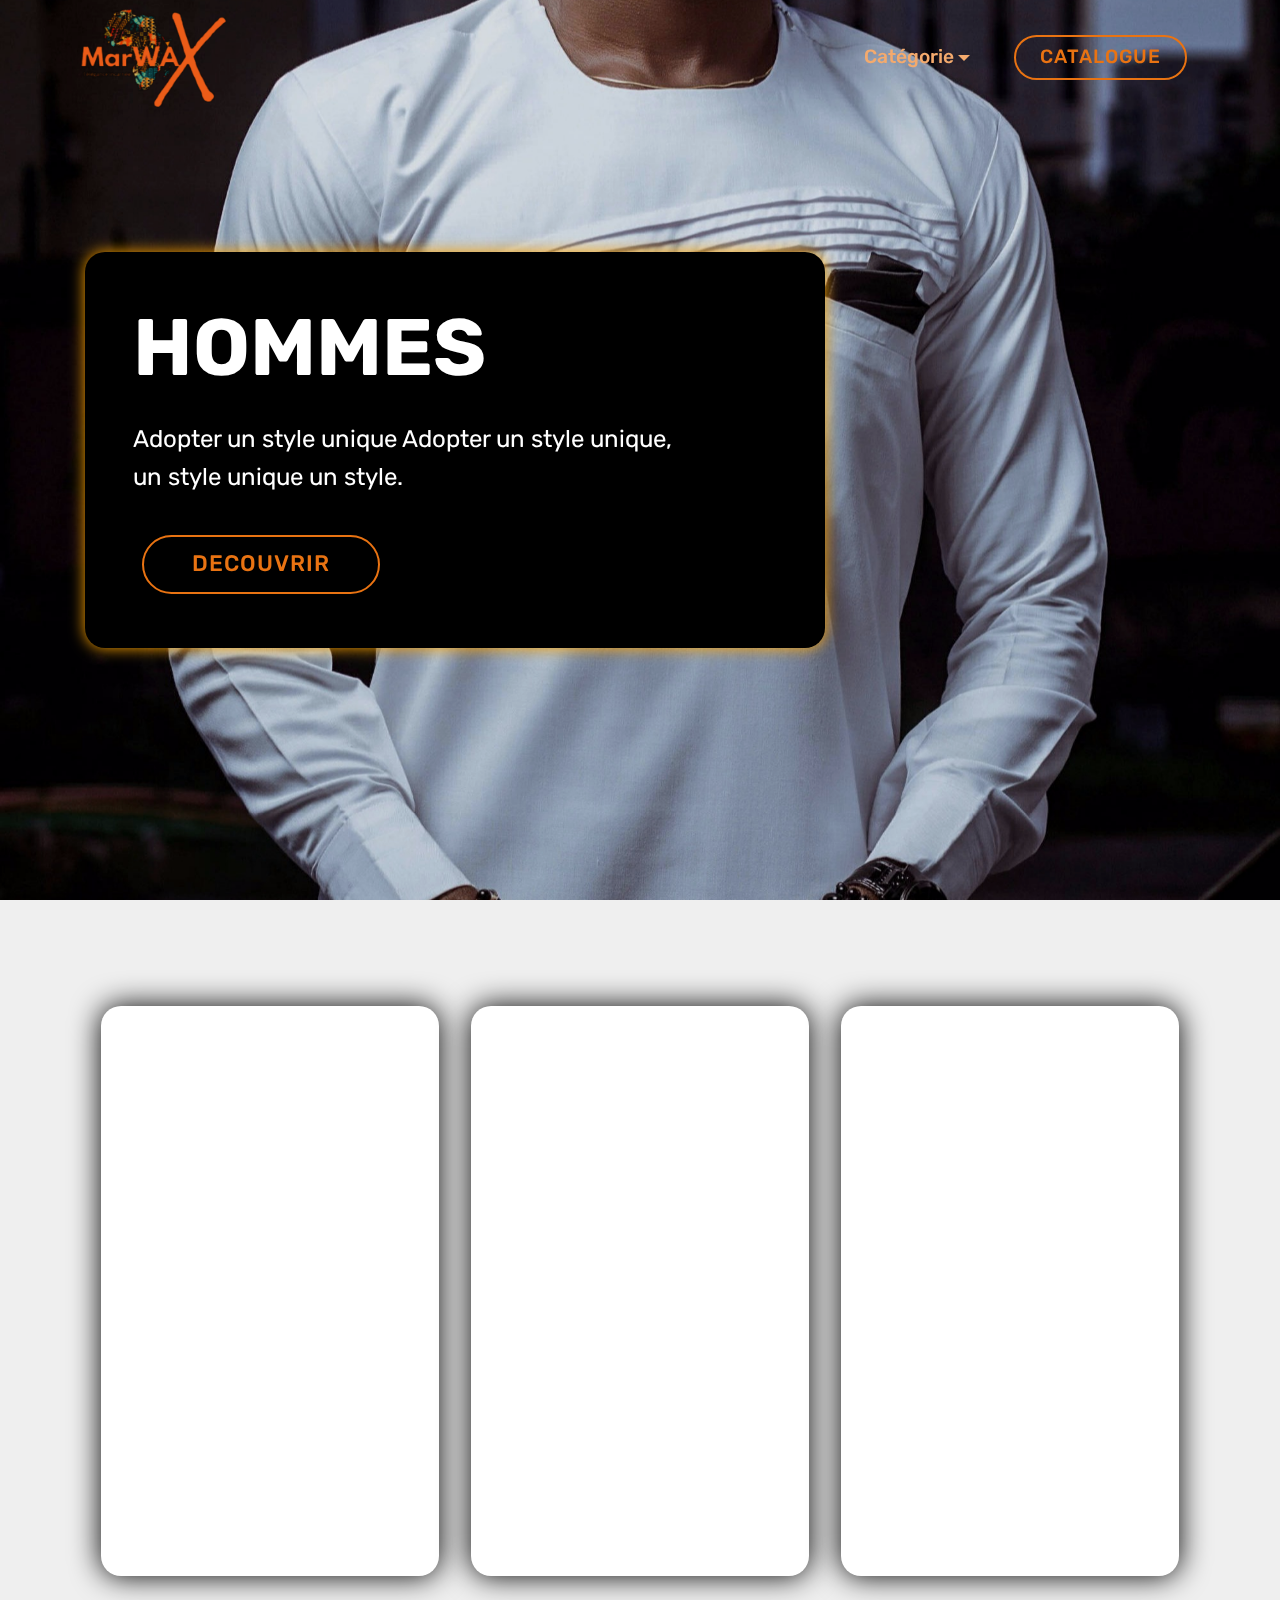
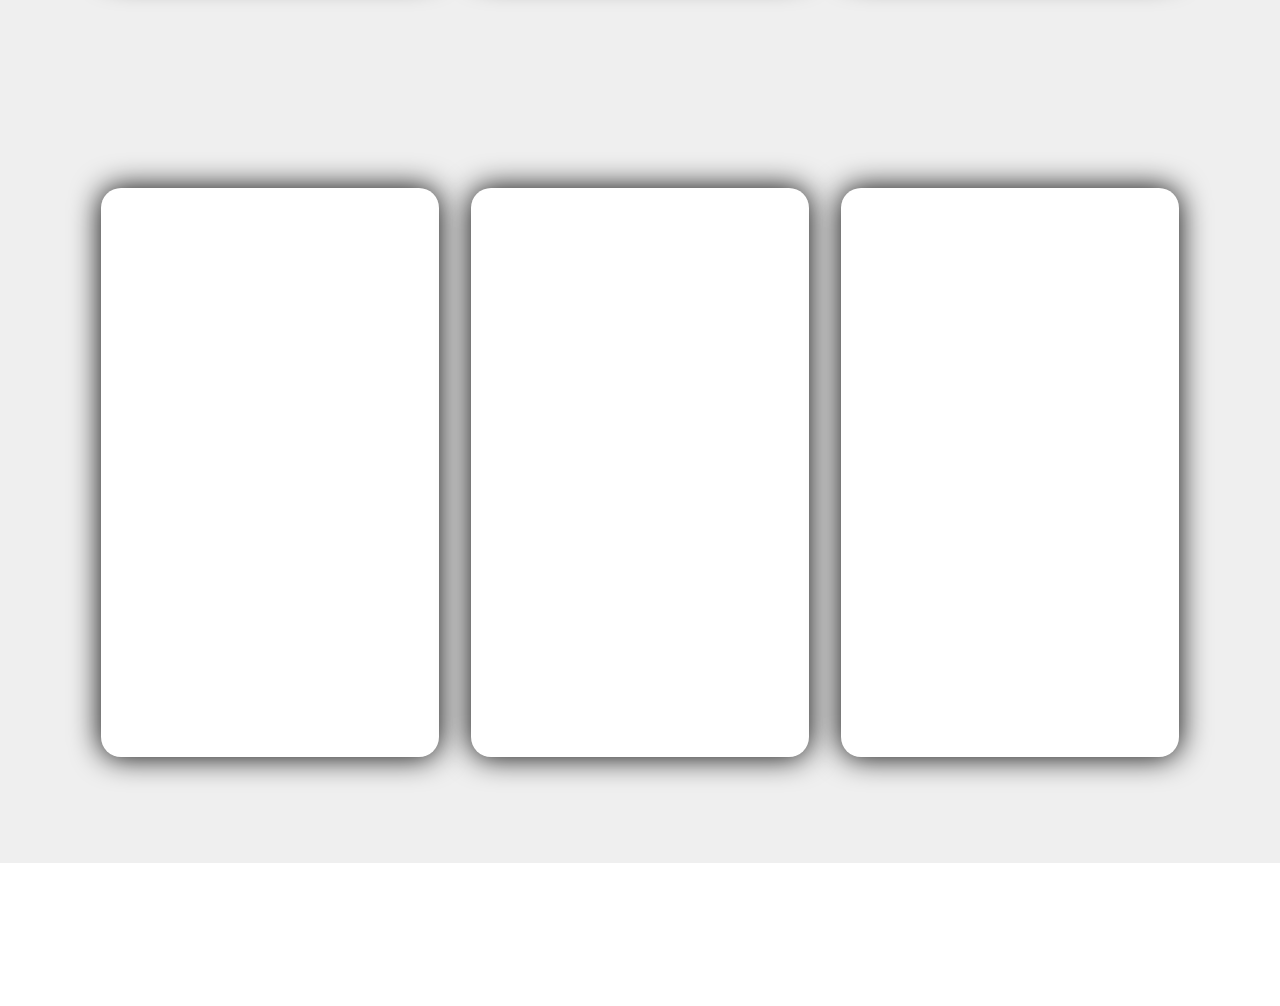
==== commit 0c4cd1ac: "Add files via upload" ====
--- a/page1.html
+++ b/page1.html
@@ -62,7 +62,7 @@
     </nav>
 </section>
 
-<section class="engine"><a href="https://mobirise.info/p">web templates free download</a></section><section class="header10 cid-sZROQ1HmWF mbr-fullscreen mbr-parallax-background" id="header10-n">
+<section class="engine"><a href="https://mobirise.info/e">how to make a site for free</a></section><section class="header10 cid-sZROQ1HmWF mbr-fullscreen mbr-parallax-background" id="header10-n">
 
     
 
@@ -188,7 +188,7 @@
     </div>
 </section>
 
-<section once="footers" class="cid-t24m4yAjNk" id="footer7-15">
+<section once="footers" class="cid-t24m4yAjNk mbr-reveal" id="footer7-15">
 
     
 
@@ -204,7 +204,7 @@
                     
                     
                 <li class="foot-menu-item mbr-fonts-style display-7">
-                        <strong><em>&nbsp; &nbsp; &nbsp; &nbsp; &nbsp; &nbsp; &nbsp; &nbsp; &nbsp; &nbsp; &nbsp; &nbsp; &nbsp; &nbsp; &nbsp; &nbsp; &nbsp; &nbsp; &nbsp; &nbsp; &nbsp; &nbsp; &nbsp; &nbsp; &nbsp; &nbsp; &nbsp; &nbsp; &nbsp; &nbsp;<a href="index.html#features11-c" target="_blank" class="text-secondary">&nbsp; A&nbsp;propos de nous&nbsp;&nbsp;</a></em></strong></li><li class="foot-menu-item mbr-fonts-style display-7"></li><li class="foot-menu-item mbr-fonts-style display-7"></li></ul>
+                        <strong><em>&nbsp; &nbsp;&nbsp;<a href="index.html#features11-c" target="_blank" class="text-secondary">A&nbsp;propos de nous&nbsp;&nbsp;</a></em></strong></li></ul>
             </div>
             <div class="row social-row">
                 <div class="social-list align-right pb-2">
@@ -234,7 +234,7 @@
             </div>
             <div class="row row-copirayt">
                 <p class="mbr-text mb-0 mbr-fonts-style mbr-white align-center display-7">
-                    © Copyright 2023 Marwax - All Rights Reserved
+                    © Copyright &nbsp;2023 Marwax - All <strong>Rights </strong>Reserved
                 </p>
             </div>
         </div>
--- a/assets/mobirise/css/mbr-additional.css
+++ b/assets/mobirise/css/mbr-additional.css
@@ -714,9 +714,10 @@
   margin-bottom: 0;
 }
 .cid-sZMBmGCxca .btn-secondary {
-  border-radius: 20px;
+  border-radius: 25px;
   margin-left: 25px;
   width: 250px;
+  font-size: 20px;
 }
 .cid-sZMBmGCxca img {
   border-style: solid;
@@ -3537,7 +3538,7 @@
 }
 .cid-t24nUVQ9bz {
   padding-top: 135px;
-  padding-bottom: 135px;
+  padding-bottom: 30px;
   background-color: #efefef;
 }
 .cid-t24nUVQ9bz .card-box {
@@ -3584,6 +3585,9 @@
 }
 .cid-t24nUVQ9bz .rimg {
   border-radius: 20px 20px 0px 0px;
+}
+.cid-t24nUVQ9bz .color {
+  color: black;
 }
 .cid-t24nUXuIVU {
   padding-top: 15px;
@@ -4203,3 +4207,1650 @@
 .cid-t24yeEaZcC foot-menu-item {
   text-align: right;
 }
+.cid-t24nUUVI2r .navbar {
+  background: #000000;
+  transition: none;
+  min-height: 77px;
+  padding: .5rem 0;
+}
+.cid-t24nUUVI2r .navbar-dropdown.bg-color.transparent.opened {
+  background: #000000;
+}
+.cid-t24nUUVI2r a {
+  font-style: normal;
+}
+.cid-t24nUUVI2r .nav-item span {
+  padding-right: 0.4em;
+  line-height: 0.5em;
+  vertical-align: text-bottom;
+  position: relative;
+  text-decoration: none;
+}
+.cid-t24nUUVI2r .nav-item a {
+  display: -webkit-flex;
+  align-items: center;
+  justify-content: center;
+  padding: 0.7rem 0 !important;
+  margin: 0rem .65rem !important;
+  -webkit-align-items: center;
+  -webkit-justify-content: center;
+}
+.cid-t24nUUVI2r .nav-item:focus,
+.cid-t24nUUVI2r .nav-link:focus {
+  outline: none;
+}
+.cid-t24nUUVI2r .btn {
+  padding: 0.4rem 1.5rem;
+  display: -webkit-inline-flex;
+  align-items: center;
+  -webkit-align-items: center;
+}
+.cid-t24nUUVI2r .btn .mbr-iconfont {
+  font-size: 1.6rem;
+}
+.cid-t24nUUVI2r .menu-logo {
+  margin-right: auto;
+}
+.cid-t24nUUVI2r .menu-logo .navbar-brand {
+  display: flex;
+  margin-left: 5rem;
+  padding: 0;
+  transition: padding .2s;
+  min-height: 3.8rem;
+  -webkit-align-items: center;
+  align-items: center;
+}
+.cid-t24nUUVI2r .menu-logo .navbar-brand .navbar-caption-wrap {
+  display: flex;
+  -webkit-align-items: center;
+  align-items: center;
+  word-break: break-word;
+  min-width: 7rem;
+  margin: .3rem 0;
+}
+.cid-t24nUUVI2r .menu-logo .navbar-brand .navbar-caption-wrap .navbar-caption {
+  line-height: 1.2rem !important;
+  padding-right: 2rem;
+}
+.cid-t24nUUVI2r .menu-logo .navbar-brand .navbar-logo {
+  font-size: 4rem;
+  transition: font-size 0.25s;
+}
+.cid-t24nUUVI2r .menu-logo .navbar-brand .navbar-logo img {
+  display: flex;
+}
+.cid-t24nUUVI2r .menu-logo .navbar-brand .navbar-logo .mbr-iconfont {
+  transition: font-size 0.25s;
+}
+.cid-t24nUUVI2r .menu-logo .navbar-brand .navbar-logo a {
+  display: inline-flex;
+}
+.cid-t24nUUVI2r .navbar-toggleable-sm .navbar-collapse {
+  justify-content: flex-end;
+  -webkit-justify-content: flex-end;
+  padding-right: 5rem;
+  width: auto;
+}
+.cid-t24nUUVI2r .navbar-toggleable-sm .navbar-collapse .navbar-nav {
+  flex-wrap: wrap;
+  -webkit-flex-wrap: wrap;
+  padding-left: 0;
+}
+.cid-t24nUUVI2r .navbar-toggleable-sm .navbar-collapse .navbar-nav .nav-item {
+  -webkit-align-self: center;
+  align-self: center;
+}
+.cid-t24nUUVI2r .navbar-toggleable-sm .navbar-collapse .navbar-buttons {
+  padding-left: 0;
+  padding-bottom: 0;
+}
+.cid-t24nUUVI2r .dropdown .dropdown-menu {
+  background: #000000;
+  visibility: hidden;
+  display: block;
+  position: absolute;
+  min-width: 5rem;
+  padding-top: 1.4rem;
+  padding-bottom: 1.4rem;
+  text-align: left;
+}
+.cid-t24nUUVI2r .dropdown .dropdown-menu .dropdown-item {
+  width: auto;
+  padding: 0.235em 1.5385em 0.235em 1.5385em !important;
+}
+.cid-t24nUUVI2r .dropdown .dropdown-menu .dropdown-item::after {
+  right: 0.5rem;
+}
+.cid-t24nUUVI2r .dropdown .dropdown-menu .dropdown-submenu {
+  margin: 0;
+}
+.cid-t24nUUVI2r .dropdown.open > .dropdown-menu {
+  visibility: visible;
+}
+.cid-t24nUUVI2r .navbar-toggleable-sm.opened:after {
+  position: absolute;
+  width: 100vw;
+  height: 100vh;
+  content: '';
+  background-color: rgba(0, 0, 0, 0.1);
+  left: 0;
+  bottom: 0;
+  transform: translateY(100%);
+  -webkit-transform: translateY(100%);
+  z-index: 1000;
+}
+.cid-t24nUUVI2r .navbar.navbar-short {
+  min-height: 60px;
+  transition: all .2s;
+}
+.cid-t24nUUVI2r .navbar.navbar-short .navbar-toggler-right {
+  top: 20px;
+}
+.cid-t24nUUVI2r .navbar.navbar-short .navbar-logo a {
+  font-size: 2.5rem !important;
+  line-height: 2.5rem;
+  transition: font-size 0.25s;
+}
+.cid-t24nUUVI2r .navbar.navbar-short .navbar-logo a .mbr-iconfont {
+  font-size: 2.5rem !important;
+}
+.cid-t24nUUVI2r .navbar.navbar-short .navbar-logo a img {
+  height: 3rem !important;
+}
+.cid-t24nUUVI2r .navbar.navbar-short .navbar-brand {
+  min-height: 3rem;
+}
+.cid-t24nUUVI2r button.navbar-toggler {
+  width: 31px;
+  height: 18px;
+  cursor: pointer;
+  transition: all .2s;
+  top: 1.5rem;
+  right: 1rem;
+}
+.cid-t24nUUVI2r button.navbar-toggler:focus {
+  outline: none;
+}
+.cid-t24nUUVI2r button.navbar-toggler .hamburger span {
+  position: absolute;
+  right: 0;
+  width: 30px;
+  height: 2px;
+  border-right: 5px;
+  background-color: #e9710f;
+}
+.cid-t24nUUVI2r button.navbar-toggler .hamburger span:nth-child(1) {
+  top: 0;
+  transition: all .2s;
+}
+.cid-t24nUUVI2r button.navbar-toggler .hamburger span:nth-child(2) {
+  top: 8px;
+  transition: all .15s;
+}
+.cid-t24nUUVI2r button.navbar-toggler .hamburger span:nth-child(3) {
+  top: 8px;
+  transition: all .15s;
+}
+.cid-t24nUUVI2r button.navbar-toggler .hamburger span:nth-child(4) {
+  top: 16px;
+  transition: all .2s;
+}
+.cid-t24nUUVI2r nav.opened .hamburger span:nth-child(1) {
+  top: 8px;
+  width: 0;
+  opacity: 0;
+  right: 50%;
+  transition: all .2s;
+}
+.cid-t24nUUVI2r nav.opened .hamburger span:nth-child(2) {
+  -webkit-transform: rotate(45deg);
+  transform: rotate(45deg);
+  transition: all .25s;
+}
+.cid-t24nUUVI2r nav.opened .hamburger span:nth-child(3) {
+  -webkit-transform: rotate(-45deg);
+  transform: rotate(-45deg);
+  transition: all .25s;
+}
+.cid-t24nUUVI2r nav.opened .hamburger span:nth-child(4) {
+  top: 8px;
+  width: 0;
+  opacity: 0;
+  right: 50%;
+  transition: all .2s;
+}
+.cid-t24nUUVI2r .collapsed.navbar-expand {
+  flex-direction: column;
+  -webkit-flex-direction: column;
+}
+.cid-t24nUUVI2r .collapsed .btn {
+  display: -webkit-flex;
+}
+.cid-t24nUUVI2r .collapsed .navbar-collapse {
+  display: none !important;
+  padding-right: 0 !important;
+}
+.cid-t24nUUVI2r .collapsed .navbar-collapse.collapsing,
+.cid-t24nUUVI2r .collapsed .navbar-collapse.show {
+  display: block !important;
+}
+.cid-t24nUUVI2r .collapsed .navbar-collapse.collapsing .navbar-nav,
+.cid-t24nUUVI2r .collapsed .navbar-collapse.show .navbar-nav {
+  display: block;
+  text-align: center;
+}
+.cid-t24nUUVI2r .collapsed .navbar-collapse.collapsing .navbar-nav .nav-item,
+.cid-t24nUUVI2r .collapsed .navbar-collapse.show .navbar-nav .nav-item {
+  clear: both;
+}
+.cid-t24nUUVI2r .collapsed .navbar-collapse.collapsing .navbar-buttons,
+.cid-t24nUUVI2r .collapsed .navbar-collapse.show .navbar-buttons {
+  text-align: center;
+}
+.cid-t24nUUVI2r .collapsed .navbar-collapse.collapsing .navbar-buttons:last-child,
+.cid-t24nUUVI2r .collapsed .navbar-collapse.show .navbar-buttons:last-child {
+  margin-bottom: 1rem;
+}
+@media (min-width: 1024px) {
+  .cid-t24nUUVI2r .collapsed:not(.navbar-short) .navbar-collapse {
+    max-height: calc(98.5vh - 6.2rem);
+  }
+}
+.cid-t24nUUVI2r .collapsed button.navbar-toggler {
+  display: block;
+}
+.cid-t24nUUVI2r .collapsed .navbar-brand {
+  margin-left: 1rem !important;
+}
+.cid-t24nUUVI2r .collapsed .navbar-toggleable-sm {
+  flex-direction: column;
+  -webkit-flex-direction: column;
+}
+.cid-t24nUUVI2r .collapsed .dropdown .dropdown-menu {
+  width: 100%;
+  text-align: center;
+  position: relative;
+  opacity: 0;
+  overflow: hidden;
+  display: block;
+  height: 0;
+  visibility: hidden;
+  padding: 0;
+  transition-duration: .5s;
+  transition-property: opacity, padding, height;
+}
+.cid-t24nUUVI2r .collapsed .dropdown.open > .dropdown-menu {
+  position: relative;
+  opacity: 1;
+  height: auto;
+  padding: 1.4rem 0;
+  visibility: visible;
+}
+.cid-t24nUUVI2r .collapsed .dropdown .dropdown-submenu {
+  left: 0;
+  text-align: center;
+  width: 100%;
+}
+.cid-t24nUUVI2r .collapsed .dropdown .dropdown-toggle[data-toggle="dropdown-submenu"]::after {
+  margin-top: 0;
+  position: inherit;
+  right: 0;
+  top: 50%;
+  display: inline-block;
+  width: 0;
+  height: 0;
+  margin-left: .3em;
+  vertical-align: middle;
+  content: "";
+  border-top: .30em solid;
+  border-right: .30em solid transparent;
+  border-left: .30em solid transparent;
+}
+@media (max-width: 1023px) {
+  .cid-t24nUUVI2r.navbar-expand {
+    flex-direction: column;
+    -webkit-flex-direction: column;
+  }
+  .cid-t24nUUVI2r img {
+    height: 3.8rem !important;
+  }
+  .cid-t24nUUVI2r .btn {
+    display: -webkit-flex;
+  }
+  .cid-t24nUUVI2r button.navbar-toggler {
+    display: block;
+  }
+  .cid-t24nUUVI2r .navbar-brand {
+    margin-left: 1rem !important;
+  }
+  .cid-t24nUUVI2r .navbar-toggleable-sm {
+    flex-direction: column;
+    -webkit-flex-direction: column;
+  }
+  .cid-t24nUUVI2r .navbar-collapse {
+    display: none !important;
+    padding-right: 0 !important;
+  }
+  .cid-t24nUUVI2r .navbar-collapse.collapsing,
+  .cid-t24nUUVI2r .navbar-collapse.show {
+    display: block !important;
+  }
+  .cid-t24nUUVI2r .navbar-collapse.collapsing .navbar-nav,
+  .cid-t24nUUVI2r .navbar-collapse.show .navbar-nav {
+    display: block;
+    text-align: center;
+  }
+  .cid-t24nUUVI2r .navbar-collapse.collapsing .navbar-nav .nav-item,
+  .cid-t24nUUVI2r .navbar-collapse.show .navbar-nav .nav-item {
+    clear: both;
+  }
+  .cid-t24nUUVI2r .navbar-collapse.collapsing .navbar-buttons,
+  .cid-t24nUUVI2r .navbar-collapse.show .navbar-buttons {
+    text-align: center;
+  }
+  .cid-t24nUUVI2r .navbar-collapse.collapsing .navbar-buttons:last-child,
+  .cid-t24nUUVI2r .navbar-collapse.show .navbar-buttons:last-child {
+    margin-bottom: 1rem;
+  }
+  .cid-t24nUUVI2r .dropdown .dropdown-menu {
+    width: 100%;
+    text-align: center;
+    position: relative;
+    opacity: 0;
+    overflow: hidden;
+    display: block;
+    height: 0;
+    visibility: hidden;
+    padding: 0;
+    transition-duration: .5s;
+    transition-property: opacity, padding, height;
+  }
+  .cid-t24nUUVI2r .dropdown.open > .dropdown-menu {
+    position: relative;
+    opacity: 1;
+    height: auto;
+    padding: 1.4rem 0;
+    visibility: visible;
+  }
+  .cid-t24nUUVI2r .dropdown .dropdown-submenu {
+    left: 0;
+    text-align: center;
+    width: 100%;
+  }
+  .cid-t24nUUVI2r .dropdown .dropdown-toggle[data-toggle="dropdown-submenu"]::after {
+    margin-top: 0;
+    position: inherit;
+    right: 0;
+    top: 50%;
+    display: inline-block;
+    width: 0;
+    height: 0;
+    margin-left: .3em;
+    vertical-align: middle;
+    content: "";
+    border-top: .30em solid;
+    border-right: .30em solid transparent;
+    border-left: .30em solid transparent;
+  }
+}
+@media (min-width: 767px) {
+  .cid-t24nUUVI2r .menu-logo {
+    flex-shrink: 0;
+    -webkit-flex-shrink: 0;
+  }
+}
+.cid-t24nUUVI2r .navbar-collapse {
+  flex-basis: auto;
+  -webkit-flex-basis: auto;
+}
+.cid-t24nUUVI2r .nav-link:hover,
+.cid-t24nUUVI2r .dropdown-item:hover {
+  color: #fae4d2 !important;
+}
+.cid-t28up5YqrC {
+  padding-top: 120px;
+  padding-bottom: 90px;
+  background-color: #ffffff;
+}
+.cid-t28up5YqrC .mbr-section-btn > * {
+  margin: 0;
+}
+.cid-t28up5YqrC h4 {
+  font-weight: 500;
+}
+.cid-t28up5YqrC p {
+  color: #232323;
+}
+.cid-t28up5YqrC .aside-content {
+  -webkit-flex-basis: 100%;
+  flex-basis: 100%;
+  display: flex;
+  flex-direction: column;
+  justify-content: center;
+}
+.cid-t28up5YqrC .block-content {
+  display: -webkit-flex;
+  flex-direction: column;
+  -webkit-flex-direction: column;
+  word-break: break-word;
+}
+.cid-t28up5YqrC .media {
+  margin: initial;
+  align-items: center;
+  -webkit-align-items: center;
+}
+.cid-t28up5YqrC .mbr-figure {
+  align-self: flex-start;
+  -webkit-align-self: flex-start;
+  -webkit-flex-shrink: 0;
+  flex-shrink: 0;
+}
+.cid-t28up5YqrC .card-img {
+  padding-right: 2rem;
+  width: auto;
+}
+.cid-t28up5YqrC img {
+  border-radius: 20px;
+  -webkit-box-shadow: 3px 5px 15px 1px #000000;
+  box-shadow: 3px 5px 15px 1px #000000;
+}
+.cid-t28up5YqrC .card-img span {
+  font-size: 72px;
+  color: #707070;
+}
+@media (min-width: 992px) {
+  .cid-t28up5YqrC .mbr-figure {
+    padding-right: 4rem;
+  }
+}
+@media (max-width: 991px) {
+  .cid-t28up5YqrC .mbr-figure {
+    padding-right: 0;
+    padding-bottom: 1rem;
+    margin-bottom: 2rem;
+  }
+}
+@media (max-width: 300px) {
+  .cid-t28up5YqrC .card-img span {
+    font-size: 40px !important;
+  }
+}
+.cid-t28up5YqrC .cost {
+  text-decoration: line-through;
+  color: #767676;
+}
+.cid-t28uVyigWx {
+  padding-top: 45px;
+  padding-bottom: 135px;
+  background-image: url("../../../assets/images/photo-2022-03-28-20-48-62-854x1280.jpeg");
+}
+.cid-t28uVyigWx .card-box {
+  padding: 0 2rem;
+  border-radius: 20px;
+}
+.cid-t28uVyigWx .mbr-section-btn {
+  padding-top: 1rem;
+}
+.cid-t28uVyigWx .mbr-section-btn a {
+  margin-top: 1rem;
+  margin-bottom: 0;
+}
+.cid-t28uVyigWx h4 {
+  font-weight: 500;
+  margin-bottom: 0;
+  text-align: left;
+  padding-top: 2rem;
+}
+.cid-t28uVyigWx p {
+  margin-bottom: 0;
+  text-align: left;
+  padding-top: 1.5rem;
+}
+.cid-t28uVyigWx .mbr-text {
+  color: #ffffff;
+  text-align: left;
+}
+.cid-t28uVyigWx .card-wrapper {
+  height: 100%;
+  border-radius: 20px;
+  padding-bottom: 2rem;
+  background: #000000;
+  box-shadow: 0 0 30px #000000;
+  transition: box-shadow 0.3s;
+}
+.cid-t28uVyigWx .card-wrapper:hover {
+  box-shadow: 0 0 30px orange;
+  transition: box-shadow 0.3s;
+}
+.cid-t28uVyigWx .card-title {
+  color: #ff7a0e;
+  text-align: center;
+}
+.cid-t28uVyigWx .rimg {
+  border-radius: 20px 20px 0px 0px;
+}
+.cid-t24nUXuIVU {
+  padding-top: 15px;
+  padding-bottom: 15px;
+  background-color: #000000;
+}
+.cid-t24nUXuIVU .row-links {
+  width: 100%;
+  -webkit-justify-content: center;
+  justify-content: center;
+}
+.cid-t24nUXuIVU .social-row {
+  width: 100%;
+  -webkit-justify-content: center;
+  justify-content: center;
+}
+.cid-t24nUXuIVU .media-container-row {
+  -webkit-flex-direction: column;
+  flex-direction: column;
+  -webkit-justify-content: center;
+  justify-content: center;
+  -webkit-align-items: center;
+  align-items: center;
+}
+.cid-t24nUXuIVU .media-container-row .foot-menu {
+  list-style: none;
+  display: flex;
+  -webkit-justify-content: center;
+  justify-content: center;
+  -webkit-flex-wrap: wrap;
+  flex-wrap: wrap;
+  padding: 0;
+  margin-bottom: 0;
+}
+.cid-t24nUXuIVU .media-container-row .foot-menu li {
+  padding: 0 1rem 1rem 1rem;
+}
+.cid-t24nUXuIVU .media-container-row .foot-menu li p {
+  margin: 0;
+}
+.cid-t24nUXuIVU .media-container-row .social-list {
+  padding-left: 0;
+  margin-bottom: 0;
+  list-style: none;
+  display: flex;
+  -webkit-flex-wrap: wrap;
+  flex-wrap: wrap;
+  -webkit-justify-content: flex-end;
+  justify-content: flex-end;
+}
+.cid-t24nUXuIVU .media-container-row .social-list .mbr-iconfont-social {
+  font-size: 1.5rem;
+  color: #ffffff;
+}
+.cid-t24nUXuIVU .media-container-row .social-list .soc-item {
+  margin: 0 .5rem;
+}
+.cid-t24nUXuIVU .media-container-row .social-list a {
+  margin: 0;
+  opacity: .5;
+  -webkit-transition: .2s linear;
+  transition: .2s linear;
+}
+.cid-t24nUXuIVU .media-container-row .social-list a:hover {
+  opacity: 1;
+}
+@media (max-width: 767px) {
+  .cid-t24nUXuIVU .media-container-row .social-list {
+    -webkit-justify-content: center;
+    justify-content: center;
+  }
+}
+.cid-t24nUXuIVU .media-container-row .row-copirayt {
+  word-break: break-word;
+  width: 100%;
+}
+.cid-t24nUXuIVU .media-container-row .row-copirayt p {
+  width: 100%;
+}
+.cid-t24nUXuIVU .media-container-row .mbr-text {
+  color: #ff7a0e;
+}
+.cid-t24nUXuIVU foot-menu-item {
+  text-align: right;
+}
+.cid-t24nUUVI2r .navbar {
+  background: #000000;
+  transition: none;
+  min-height: 77px;
+  padding: .5rem 0;
+}
+.cid-t24nUUVI2r .navbar-dropdown.bg-color.transparent.opened {
+  background: #000000;
+}
+.cid-t24nUUVI2r a {
+  font-style: normal;
+}
+.cid-t24nUUVI2r .nav-item span {
+  padding-right: 0.4em;
+  line-height: 0.5em;
+  vertical-align: text-bottom;
+  position: relative;
+  text-decoration: none;
+}
+.cid-t24nUUVI2r .nav-item a {
+  display: -webkit-flex;
+  align-items: center;
+  justify-content: center;
+  padding: 0.7rem 0 !important;
+  margin: 0rem .65rem !important;
+  -webkit-align-items: center;
+  -webkit-justify-content: center;
+}
+.cid-t24nUUVI2r .nav-item:focus,
+.cid-t24nUUVI2r .nav-link:focus {
+  outline: none;
+}
+.cid-t24nUUVI2r .btn {
+  padding: 0.4rem 1.5rem;
+  display: -webkit-inline-flex;
+  align-items: center;
+  -webkit-align-items: center;
+}
+.cid-t24nUUVI2r .btn .mbr-iconfont {
+  font-size: 1.6rem;
+}
+.cid-t24nUUVI2r .menu-logo {
+  margin-right: auto;
+}
+.cid-t24nUUVI2r .menu-logo .navbar-brand {
+  display: flex;
+  margin-left: 5rem;
+  padding: 0;
+  transition: padding .2s;
+  min-height: 3.8rem;
+  -webkit-align-items: center;
+  align-items: center;
+}
+.cid-t24nUUVI2r .menu-logo .navbar-brand .navbar-caption-wrap {
+  display: flex;
+  -webkit-align-items: center;
+  align-items: center;
+  word-break: break-word;
+  min-width: 7rem;
+  margin: .3rem 0;
+}
+.cid-t24nUUVI2r .menu-logo .navbar-brand .navbar-caption-wrap .navbar-caption {
+  line-height: 1.2rem !important;
+  padding-right: 2rem;
+}
+.cid-t24nUUVI2r .menu-logo .navbar-brand .navbar-logo {
+  font-size: 4rem;
+  transition: font-size 0.25s;
+}
+.cid-t24nUUVI2r .menu-logo .navbar-brand .navbar-logo img {
+  display: flex;
+}
+.cid-t24nUUVI2r .menu-logo .navbar-brand .navbar-logo .mbr-iconfont {
+  transition: font-size 0.25s;
+}
+.cid-t24nUUVI2r .menu-logo .navbar-brand .navbar-logo a {
+  display: inline-flex;
+}
+.cid-t24nUUVI2r .navbar-toggleable-sm .navbar-collapse {
+  justify-content: flex-end;
+  -webkit-justify-content: flex-end;
+  padding-right: 5rem;
+  width: auto;
+}
+.cid-t24nUUVI2r .navbar-toggleable-sm .navbar-collapse .navbar-nav {
+  flex-wrap: wrap;
+  -webkit-flex-wrap: wrap;
+  padding-left: 0;
+}
+.cid-t24nUUVI2r .navbar-toggleable-sm .navbar-collapse .navbar-nav .nav-item {
+  -webkit-align-self: center;
+  align-self: center;
+}
+.cid-t24nUUVI2r .navbar-toggleable-sm .navbar-collapse .navbar-buttons {
+  padding-left: 0;
+  padding-bottom: 0;
+}
+.cid-t24nUUVI2r .dropdown .dropdown-menu {
+  background: #000000;
+  visibility: hidden;
+  display: block;
+  position: absolute;
+  min-width: 5rem;
+  padding-top: 1.4rem;
+  padding-bottom: 1.4rem;
+  text-align: left;
+}
+.cid-t24nUUVI2r .dropdown .dropdown-menu .dropdown-item {
+  width: auto;
+  padding: 0.235em 1.5385em 0.235em 1.5385em !important;
+}
+.cid-t24nUUVI2r .dropdown .dropdown-menu .dropdown-item::after {
+  right: 0.5rem;
+}
+.cid-t24nUUVI2r .dropdown .dropdown-menu .dropdown-submenu {
+  margin: 0;
+}
+.cid-t24nUUVI2r .dropdown.open > .dropdown-menu {
+  visibility: visible;
+}
+.cid-t24nUUVI2r .navbar-toggleable-sm.opened:after {
+  position: absolute;
+  width: 100vw;
+  height: 100vh;
+  content: '';
+  background-color: rgba(0, 0, 0, 0.1);
+  left: 0;
+  bottom: 0;
+  transform: translateY(100%);
+  -webkit-transform: translateY(100%);
+  z-index: 1000;
+}
+.cid-t24nUUVI2r .navbar.navbar-short {
+  min-height: 60px;
+  transition: all .2s;
+}
+.cid-t24nUUVI2r .navbar.navbar-short .navbar-toggler-right {
+  top: 20px;
+}
+.cid-t24nUUVI2r .navbar.navbar-short .navbar-logo a {
+  font-size: 2.5rem !important;
+  line-height: 2.5rem;
+  transition: font-size 0.25s;
+}
+.cid-t24nUUVI2r .navbar.navbar-short .navbar-logo a .mbr-iconfont {
+  font-size: 2.5rem !important;
+}
+.cid-t24nUUVI2r .navbar.navbar-short .navbar-logo a img {
+  height: 3rem !important;
+}
+.cid-t24nUUVI2r .navbar.navbar-short .navbar-brand {
+  min-height: 3rem;
+}
+.cid-t24nUUVI2r button.navbar-toggler {
+  width: 31px;
+  height: 18px;
+  cursor: pointer;
+  transition: all .2s;
+  top: 1.5rem;
+  right: 1rem;
+}
+.cid-t24nUUVI2r button.navbar-toggler:focus {
+  outline: none;
+}
+.cid-t24nUUVI2r button.navbar-toggler .hamburger span {
+  position: absolute;
+  right: 0;
+  width: 30px;
+  height: 2px;
+  border-right: 5px;
+  background-color: #e9710f;
+}
+.cid-t24nUUVI2r button.navbar-toggler .hamburger span:nth-child(1) {
+  top: 0;
+  transition: all .2s;
+}
+.cid-t24nUUVI2r button.navbar-toggler .hamburger span:nth-child(2) {
+  top: 8px;
+  transition: all .15s;
+}
+.cid-t24nUUVI2r button.navbar-toggler .hamburger span:nth-child(3) {
+  top: 8px;
+  transition: all .15s;
+}
+.cid-t24nUUVI2r button.navbar-toggler .hamburger span:nth-child(4) {
+  top: 16px;
+  transition: all .2s;
+}
+.cid-t24nUUVI2r nav.opened .hamburger span:nth-child(1) {
+  top: 8px;
+  width: 0;
+  opacity: 0;
+  right: 50%;
+  transition: all .2s;
+}
+.cid-t24nUUVI2r nav.opened .hamburger span:nth-child(2) {
+  -webkit-transform: rotate(45deg);
+  transform: rotate(45deg);
+  transition: all .25s;
+}
+.cid-t24nUUVI2r nav.opened .hamburger span:nth-child(3) {
+  -webkit-transform: rotate(-45deg);
+  transform: rotate(-45deg);
+  transition: all .25s;
+}
+.cid-t24nUUVI2r nav.opened .hamburger span:nth-child(4) {
+  top: 8px;
+  width: 0;
+  opacity: 0;
+  right: 50%;
+  transition: all .2s;
+}
+.cid-t24nUUVI2r .collapsed.navbar-expand {
+  flex-direction: column;
+  -webkit-flex-direction: column;
+}
+.cid-t24nUUVI2r .collapsed .btn {
+  display: -webkit-flex;
+}
+.cid-t24nUUVI2r .collapsed .navbar-collapse {
+  display: none !important;
+  padding-right: 0 !important;
+}
+.cid-t24nUUVI2r .collapsed .navbar-collapse.collapsing,
+.cid-t24nUUVI2r .collapsed .navbar-collapse.show {
+  display: block !important;
+}
+.cid-t24nUUVI2r .collapsed .navbar-collapse.collapsing .navbar-nav,
+.cid-t24nUUVI2r .collapsed .navbar-collapse.show .navbar-nav {
+  display: block;
+  text-align: center;
+}
+.cid-t24nUUVI2r .collapsed .navbar-collapse.collapsing .navbar-nav .nav-item,
+.cid-t24nUUVI2r .collapsed .navbar-collapse.show .navbar-nav .nav-item {
+  clear: both;
+}
+.cid-t24nUUVI2r .collapsed .navbar-collapse.collapsing .navbar-buttons,
+.cid-t24nUUVI2r .collapsed .navbar-collapse.show .navbar-buttons {
+  text-align: center;
+}
+.cid-t24nUUVI2r .collapsed .navbar-collapse.collapsing .navbar-buttons:last-child,
+.cid-t24nUUVI2r .collapsed .navbar-collapse.show .navbar-buttons:last-child {
+  margin-bottom: 1rem;
+}
+@media (min-width: 1024px) {
+  .cid-t24nUUVI2r .collapsed:not(.navbar-short) .navbar-collapse {
+    max-height: calc(98.5vh - 6.2rem);
+  }
+}
+.cid-t24nUUVI2r .collapsed button.navbar-toggler {
+  display: block;
+}
+.cid-t24nUUVI2r .collapsed .navbar-brand {
+  margin-left: 1rem !important;
+}
+.cid-t24nUUVI2r .collapsed .navbar-toggleable-sm {
+  flex-direction: column;
+  -webkit-flex-direction: column;
+}
+.cid-t24nUUVI2r .collapsed .dropdown .dropdown-menu {
+  width: 100%;
+  text-align: center;
+  position: relative;
+  opacity: 0;
+  overflow: hidden;
+  display: block;
+  height: 0;
+  visibility: hidden;
+  padding: 0;
+  transition-duration: .5s;
+  transition-property: opacity, padding, height;
+}
+.cid-t24nUUVI2r .collapsed .dropdown.open > .dropdown-menu {
+  position: relative;
+  opacity: 1;
+  height: auto;
+  padding: 1.4rem 0;
+  visibility: visible;
+}
+.cid-t24nUUVI2r .collapsed .dropdown .dropdown-submenu {
+  left: 0;
+  text-align: center;
+  width: 100%;
+}
+.cid-t24nUUVI2r .collapsed .dropdown .dropdown-toggle[data-toggle="dropdown-submenu"]::after {
+  margin-top: 0;
+  position: inherit;
+  right: 0;
+  top: 50%;
+  display: inline-block;
+  width: 0;
+  height: 0;
+  margin-left: .3em;
+  vertical-align: middle;
+  content: "";
+  border-top: .30em solid;
+  border-right: .30em solid transparent;
+  border-left: .30em solid transparent;
+}
+@media (max-width: 1023px) {
+  .cid-t24nUUVI2r.navbar-expand {
+    flex-direction: column;
+    -webkit-flex-direction: column;
+  }
+  .cid-t24nUUVI2r img {
+    height: 3.8rem !important;
+  }
+  .cid-t24nUUVI2r .btn {
+    display: -webkit-flex;
+  }
+  .cid-t24nUUVI2r button.navbar-toggler {
+    display: block;
+  }
+  .cid-t24nUUVI2r .navbar-brand {
+    margin-left: 1rem !important;
+  }
+  .cid-t24nUUVI2r .navbar-toggleable-sm {
+    flex-direction: column;
+    -webkit-flex-direction: column;
+  }
+  .cid-t24nUUVI2r .navbar-collapse {
+    display: none !important;
+    padding-right: 0 !important;
+  }
+  .cid-t24nUUVI2r .navbar-collapse.collapsing,
+  .cid-t24nUUVI2r .navbar-collapse.show {
+    display: block !important;
+  }
+  .cid-t24nUUVI2r .navbar-collapse.collapsing .navbar-nav,
+  .cid-t24nUUVI2r .navbar-collapse.show .navbar-nav {
+    display: block;
+    text-align: center;
+  }
+  .cid-t24nUUVI2r .navbar-collapse.collapsing .navbar-nav .nav-item,
+  .cid-t24nUUVI2r .navbar-collapse.show .navbar-nav .nav-item {
+    clear: both;
+  }
+  .cid-t24nUUVI2r .navbar-collapse.collapsing .navbar-buttons,
+  .cid-t24nUUVI2r .navbar-collapse.show .navbar-buttons {
+    text-align: center;
+  }
+  .cid-t24nUUVI2r .navbar-collapse.collapsing .navbar-buttons:last-child,
+  .cid-t24nUUVI2r .navbar-collapse.show .navbar-buttons:last-child {
+    margin-bottom: 1rem;
+  }
+  .cid-t24nUUVI2r .dropdown .dropdown-menu {
+    width: 100%;
+    text-align: center;
+    position: relative;
+    opacity: 0;
+    overflow: hidden;
+    display: block;
+    height: 0;
+    visibility: hidden;
+    padding: 0;
+    transition-duration: .5s;
+    transition-property: opacity, padding, height;
+  }
+  .cid-t24nUUVI2r .dropdown.open > .dropdown-menu {
+    position: relative;
+    opacity: 1;
+    height: auto;
+    padding: 1.4rem 0;
+    visibility: visible;
+  }
+  .cid-t24nUUVI2r .dropdown .dropdown-submenu {
+    left: 0;
+    text-align: center;
+    width: 100%;
+  }
+  .cid-t24nUUVI2r .dropdown .dropdown-toggle[data-toggle="dropdown-submenu"]::after {
+    margin-top: 0;
+    position: inherit;
+    right: 0;
+    top: 50%;
+    display: inline-block;
+    width: 0;
+    height: 0;
+    margin-left: .3em;
+    vertical-align: middle;
+    content: "";
+    border-top: .30em solid;
+    border-right: .30em solid transparent;
+    border-left: .30em solid transparent;
+  }
+}
+@media (min-width: 767px) {
+  .cid-t24nUUVI2r .menu-logo {
+    flex-shrink: 0;
+    -webkit-flex-shrink: 0;
+  }
+}
+.cid-t24nUUVI2r .navbar-collapse {
+  flex-basis: auto;
+  -webkit-flex-basis: auto;
+}
+.cid-t24nUUVI2r .nav-link:hover,
+.cid-t24nUUVI2r .dropdown-item:hover {
+  color: #fae4d2 !important;
+}
+.cid-t28FiIpbYT {
+  padding-top: 120px;
+  padding-bottom: 120px;
+  background-color: #ffffff;
+}
+.cid-t28FiIpbYT .line {
+  background-color: #ff7a0e;
+  color: #ff7a0e;
+  align: center;
+  height: 2px;
+  margin: 0 auto;
+}
+.cid-t28FiIpbYT .section-text {
+  padding: 2rem 0;
+}
+.cid-t28FiIpbYT .inner-container {
+  margin: 0 auto;
+}
+@media (max-width: 768px) {
+  .cid-t28FiIpbYT .inner-container {
+    width: 100% !important;
+  }
+}
+.cid-t24nUXuIVU {
+  padding-top: 15px;
+  padding-bottom: 15px;
+  background-color: #000000;
+}
+.cid-t24nUXuIVU .row-links {
+  width: 100%;
+  -webkit-justify-content: center;
+  justify-content: center;
+}
+.cid-t24nUXuIVU .social-row {
+  width: 100%;
+  -webkit-justify-content: center;
+  justify-content: center;
+}
+.cid-t24nUXuIVU .media-container-row {
+  -webkit-flex-direction: column;
+  flex-direction: column;
+  -webkit-justify-content: center;
+  justify-content: center;
+  -webkit-align-items: center;
+  align-items: center;
+}
+.cid-t24nUXuIVU .media-container-row .foot-menu {
+  list-style: none;
+  display: flex;
+  -webkit-justify-content: center;
+  justify-content: center;
+  -webkit-flex-wrap: wrap;
+  flex-wrap: wrap;
+  padding: 0;
+  margin-bottom: 0;
+}
+.cid-t24nUXuIVU .media-container-row .foot-menu li {
+  padding: 0 1rem 1rem 1rem;
+}
+.cid-t24nUXuIVU .media-container-row .foot-menu li p {
+  margin: 0;
+}
+.cid-t24nUXuIVU .media-container-row .social-list {
+  padding-left: 0;
+  margin-bottom: 0;
+  list-style: none;
+  display: flex;
+  -webkit-flex-wrap: wrap;
+  flex-wrap: wrap;
+  -webkit-justify-content: flex-end;
+  justify-content: flex-end;
+}
+.cid-t24nUXuIVU .media-container-row .social-list .mbr-iconfont-social {
+  font-size: 1.5rem;
+  color: #ffffff;
+}
+.cid-t24nUXuIVU .media-container-row .social-list .soc-item {
+  margin: 0 .5rem;
+}
+.cid-t24nUXuIVU .media-container-row .social-list a {
+  margin: 0;
+  opacity: .5;
+  -webkit-transition: .2s linear;
+  transition: .2s linear;
+}
+.cid-t24nUXuIVU .media-container-row .social-list a:hover {
+  opacity: 1;
+}
+@media (max-width: 767px) {
+  .cid-t24nUXuIVU .media-container-row .social-list {
+    -webkit-justify-content: center;
+    justify-content: center;
+  }
+}
+.cid-t24nUXuIVU .media-container-row .row-copirayt {
+  word-break: break-word;
+  width: 100%;
+}
+.cid-t24nUXuIVU .media-container-row .row-copirayt p {
+  width: 100%;
+}
+.cid-t24nUXuIVU .media-container-row .mbr-text {
+  color: #ff7a0e;
+}
+.cid-t24nUXuIVU foot-menu-item {
+  text-align: right;
+}
+.cid-t28IazJOfO .navbar {
+  background: #000000;
+  transition: none;
+  min-height: 77px;
+  padding: .5rem 0;
+}
+.cid-t28IazJOfO .navbar-dropdown.bg-color.transparent.opened {
+  background: #000000;
+}
+.cid-t28IazJOfO a {
+  font-style: normal;
+}
+.cid-t28IazJOfO .nav-item span {
+  padding-right: 0.4em;
+  line-height: 0.5em;
+  vertical-align: text-bottom;
+  position: relative;
+  text-decoration: none;
+}
+.cid-t28IazJOfO .nav-item a {
+  display: -webkit-flex;
+  align-items: center;
+  justify-content: center;
+  padding: 0.7rem 0 !important;
+  margin: 0rem .65rem !important;
+  -webkit-align-items: center;
+  -webkit-justify-content: center;
+}
+.cid-t28IazJOfO .nav-item:focus,
+.cid-t28IazJOfO .nav-link:focus {
+  outline: none;
+}
+.cid-t28IazJOfO .btn {
+  padding: 0.4rem 1.5rem;
+  display: -webkit-inline-flex;
+  align-items: center;
+  -webkit-align-items: center;
+}
+.cid-t28IazJOfO .btn .mbr-iconfont {
+  font-size: 1.6rem;
+}
+.cid-t28IazJOfO .menu-logo {
+  margin-right: auto;
+}
+.cid-t28IazJOfO .menu-logo .navbar-brand {
+  display: flex;
+  margin-left: 5rem;
+  padding: 0;
+  transition: padding .2s;
+  min-height: 3.8rem;
+  -webkit-align-items: center;
+  align-items: center;
+}
+.cid-t28IazJOfO .menu-logo .navbar-brand .navbar-caption-wrap {
+  display: flex;
+  -webkit-align-items: center;
+  align-items: center;
+  word-break: break-word;
+  min-width: 7rem;
+  margin: .3rem 0;
+}
+.cid-t28IazJOfO .menu-logo .navbar-brand .navbar-caption-wrap .navbar-caption {
+  line-height: 1.2rem !important;
+  padding-right: 2rem;
+}
+.cid-t28IazJOfO .menu-logo .navbar-brand .navbar-logo {
+  font-size: 4rem;
+  transition: font-size 0.25s;
+}
+.cid-t28IazJOfO .menu-logo .navbar-brand .navbar-logo img {
+  display: flex;
+}
+.cid-t28IazJOfO .menu-logo .navbar-brand .navbar-logo .mbr-iconfont {
+  transition: font-size 0.25s;
+}
+.cid-t28IazJOfO .menu-logo .navbar-brand .navbar-logo a {
+  display: inline-flex;
+}
+.cid-t28IazJOfO .navbar-toggleable-sm .navbar-collapse {
+  justify-content: flex-end;
+  -webkit-justify-content: flex-end;
+  padding-right: 5rem;
+  width: auto;
+}
+.cid-t28IazJOfO .navbar-toggleable-sm .navbar-collapse .navbar-nav {
+  flex-wrap: wrap;
+  -webkit-flex-wrap: wrap;
+  padding-left: 0;
+}
+.cid-t28IazJOfO .navbar-toggleable-sm .navbar-collapse .navbar-nav .nav-item {
+  -webkit-align-self: center;
+  align-self: center;
+}
+.cid-t28IazJOfO .navbar-toggleable-sm .navbar-collapse .navbar-buttons {
+  padding-left: 0;
+  padding-bottom: 0;
+}
+.cid-t28IazJOfO .dropdown .dropdown-menu {
+  background: #000000;
+  visibility: hidden;
+  display: block;
+  position: absolute;
+  min-width: 5rem;
+  padding-top: 1.4rem;
+  padding-bottom: 1.4rem;
+  text-align: left;
+}
+.cid-t28IazJOfO .dropdown .dropdown-menu .dropdown-item {
+  width: auto;
+  padding: 0.235em 1.5385em 0.235em 1.5385em !important;
+}
+.cid-t28IazJOfO .dropdown .dropdown-menu .dropdown-item::after {
+  right: 0.5rem;
+}
+.cid-t28IazJOfO .dropdown .dropdown-menu .dropdown-submenu {
+  margin: 0;
+}
+.cid-t28IazJOfO .dropdown.open > .dropdown-menu {
+  visibility: visible;
+}
+.cid-t28IazJOfO .navbar-toggleable-sm.opened:after {
+  position: absolute;
+  width: 100vw;
+  height: 100vh;
+  content: '';
+  background-color: rgba(0, 0, 0, 0.1);
+  left: 0;
+  bottom: 0;
+  transform: translateY(100%);
+  -webkit-transform: translateY(100%);
+  z-index: 1000;
+}
+.cid-t28IazJOfO .navbar.navbar-short {
+  min-height: 60px;
+  transition: all .2s;
+}
+.cid-t28IazJOfO .navbar.navbar-short .navbar-toggler-right {
+  top: 20px;
+}
+.cid-t28IazJOfO .navbar.navbar-short .navbar-logo a {
+  font-size: 2.5rem !important;
+  line-height: 2.5rem;
+  transition: font-size 0.25s;
+}
+.cid-t28IazJOfO .navbar.navbar-short .navbar-logo a .mbr-iconfont {
+  font-size: 2.5rem !important;
+}
+.cid-t28IazJOfO .navbar.navbar-short .navbar-logo a img {
+  height: 3rem !important;
+}
+.cid-t28IazJOfO .navbar.navbar-short .navbar-brand {
+  min-height: 3rem;
+}
+.cid-t28IazJOfO button.navbar-toggler {
+  width: 31px;
+  height: 18px;
+  cursor: pointer;
+  transition: all .2s;
+  top: 1.5rem;
+  right: 1rem;
+}
+.cid-t28IazJOfO button.navbar-toggler:focus {
+  outline: none;
+}
+.cid-t28IazJOfO button.navbar-toggler .hamburger span {
+  position: absolute;
+  right: 0;
+  width: 30px;
+  height: 2px;
+  border-right: 5px;
+  background-color: #e9710f;
+}
+.cid-t28IazJOfO button.navbar-toggler .hamburger span:nth-child(1) {
+  top: 0;
+  transition: all .2s;
+}
+.cid-t28IazJOfO button.navbar-toggler .hamburger span:nth-child(2) {
+  top: 8px;
+  transition: all .15s;
+}
+.cid-t28IazJOfO button.navbar-toggler .hamburger span:nth-child(3) {
+  top: 8px;
+  transition: all .15s;
+}
+.cid-t28IazJOfO button.navbar-toggler .hamburger span:nth-child(4) {
+  top: 16px;
+  transition: all .2s;
+}
+.cid-t28IazJOfO nav.opened .hamburger span:nth-child(1) {
+  top: 8px;
+  width: 0;
+  opacity: 0;
+  right: 50%;
+  transition: all .2s;
+}
+.cid-t28IazJOfO nav.opened .hamburger span:nth-child(2) {
+  -webkit-transform: rotate(45deg);
+  transform: rotate(45deg);
+  transition: all .25s;
+}
+.cid-t28IazJOfO nav.opened .hamburger span:nth-child(3) {
+  -webkit-transform: rotate(-45deg);
+  transform: rotate(-45deg);
+  transition: all .25s;
+}
+.cid-t28IazJOfO nav.opened .hamburger span:nth-child(4) {
+  top: 8px;
+  width: 0;
+  opacity: 0;
+  right: 50%;
+  transition: all .2s;
+}
+.cid-t28IazJOfO .collapsed.navbar-expand {
+  flex-direction: column;
+  -webkit-flex-direction: column;
+}
+.cid-t28IazJOfO .collapsed .btn {
+  display: -webkit-flex;
+}
+.cid-t28IazJOfO .collapsed .navbar-collapse {
+  display: none !important;
+  padding-right: 0 !important;
+}
+.cid-t28IazJOfO .collapsed .navbar-collapse.collapsing,
+.cid-t28IazJOfO .collapsed .navbar-collapse.show {
+  display: block !important;
+}
+.cid-t28IazJOfO .collapsed .navbar-collapse.collapsing .navbar-nav,
+.cid-t28IazJOfO .collapsed .navbar-collapse.show .navbar-nav {
+  display: block;
+  text-align: center;
+}
+.cid-t28IazJOfO .collapsed .navbar-collapse.collapsing .navbar-nav .nav-item,
+.cid-t28IazJOfO .collapsed .navbar-collapse.show .navbar-nav .nav-item {
+  clear: both;
+}
+.cid-t28IazJOfO .collapsed .navbar-collapse.collapsing .navbar-buttons,
+.cid-t28IazJOfO .collapsed .navbar-collapse.show .navbar-buttons {
+  text-align: center;
+}
+.cid-t28IazJOfO .collapsed .navbar-collapse.collapsing .navbar-buttons:last-child,
+.cid-t28IazJOfO .collapsed .navbar-collapse.show .navbar-buttons:last-child {
+  margin-bottom: 1rem;
+}
+@media (min-width: 1024px) {
+  .cid-t28IazJOfO .collapsed:not(.navbar-short) .navbar-collapse {
+    max-height: calc(98.5vh - 6.2rem);
+  }
+}
+.cid-t28IazJOfO .collapsed button.navbar-toggler {
+  display: block;
+}
+.cid-t28IazJOfO .collapsed .navbar-brand {
+  margin-left: 1rem !important;
+}
+.cid-t28IazJOfO .collapsed .navbar-toggleable-sm {
+  flex-direction: column;
+  -webkit-flex-direction: column;
+}
+.cid-t28IazJOfO .collapsed .dropdown .dropdown-menu {
+  width: 100%;
+  text-align: center;
+  position: relative;
+  opacity: 0;
+  overflow: hidden;
+  display: block;
+  height: 0;
+  visibility: hidden;
+  padding: 0;
+  transition-duration: .5s;
+  transition-property: opacity, padding, height;
+}
+.cid-t28IazJOfO .collapsed .dropdown.open > .dropdown-menu {
+  position: relative;
+  opacity: 1;
+  height: auto;
+  padding: 1.4rem 0;
+  visibility: visible;
+}
+.cid-t28IazJOfO .collapsed .dropdown .dropdown-submenu {
+  left: 0;
+  text-align: center;
+  width: 100%;
+}
+.cid-t28IazJOfO .collapsed .dropdown .dropdown-toggle[data-toggle="dropdown-submenu"]::after {
+  margin-top: 0;
+  position: inherit;
+  right: 0;
+  top: 50%;
+  display: inline-block;
+  width: 0;
+  height: 0;
+  margin-left: .3em;
+  vertical-align: middle;
+  content: "";
+  border-top: .30em solid;
+  border-right: .30em solid transparent;
+  border-left: .30em solid transparent;
+}
+@media (max-width: 1023px) {
+  .cid-t28IazJOfO.navbar-expand {
+    flex-direction: column;
+    -webkit-flex-direction: column;
+  }
+  .cid-t28IazJOfO img {
+    height: 3.8rem !important;
+  }
+  .cid-t28IazJOfO .btn {
+    display: -webkit-flex;
+  }
+  .cid-t28IazJOfO button.navbar-toggler {
+    display: block;
+  }
+  .cid-t28IazJOfO .navbar-brand {
+    margin-left: 1rem !important;
+  }
+  .cid-t28IazJOfO .navbar-toggleable-sm {
+    flex-direction: column;
+    -webkit-flex-direction: column;
+  }
+  .cid-t28IazJOfO .navbar-collapse {
+    display: none !important;
+    padding-right: 0 !important;
+  }
+  .cid-t28IazJOfO .navbar-collapse.collapsing,
+  .cid-t28IazJOfO .navbar-collapse.show {
+    display: block !important;
+  }
+  .cid-t28IazJOfO .navbar-collapse.collapsing .navbar-nav,
+  .cid-t28IazJOfO .navbar-collapse.show .navbar-nav {
+    display: block;
+    text-align: center;
+  }
+  .cid-t28IazJOfO .navbar-collapse.collapsing .navbar-nav .nav-item,
+  .cid-t28IazJOfO .navbar-collapse.show .navbar-nav .nav-item {
+    clear: both;
+  }
+  .cid-t28IazJOfO .navbar-collapse.collapsing .navbar-buttons,
+  .cid-t28IazJOfO .navbar-collapse.show .navbar-buttons {
+    text-align: center;
+  }
+  .cid-t28IazJOfO .navbar-collapse.collapsing .navbar-buttons:last-child,
+  .cid-t28IazJOfO .navbar-collapse.show .navbar-buttons:last-child {
+    margin-bottom: 1rem;
+  }
+  .cid-t28IazJOfO .dropdown .dropdown-menu {
+    width: 100%;
+    text-align: center;
+    position: relative;
+    opacity: 0;
+    overflow: hidden;
+    display: block;
+    height: 0;
+    visibility: hidden;
+    padding: 0;
+    transition-duration: .5s;
+    transition-property: opacity, padding, height;
+  }
+  .cid-t28IazJOfO .dropdown.open > .dropdown-menu {
+    position: relative;
+    opacity: 1;
+    height: auto;
+    padding: 1.4rem 0;
+    visibility: visible;
+  }
+  .cid-t28IazJOfO .dropdown .dropdown-submenu {
+    left: 0;
+    text-align: center;
+    width: 100%;
+  }
+  .cid-t28IazJOfO .dropdown .dropdown-toggle[data-toggle="dropdown-submenu"]::after {
+    margin-top: 0;
+    position: inherit;
+    right: 0;
+    top: 50%;
+    display: inline-block;
+    width: 0;
+    height: 0;
+    margin-left: .3em;
+    vertical-align: middle;
+    content: "";
+    border-top: .30em solid;
+    border-right: .30em solid transparent;
+    border-left: .30em solid transparent;
+  }
+}
+@media (min-width: 767px) {
+  .cid-t28IazJOfO .menu-logo {
+    flex-shrink: 0;
+    -webkit-flex-shrink: 0;
+  }
+}
+.cid-t28IazJOfO .navbar-collapse {
+  flex-basis: auto;
+  -webkit-flex-basis: auto;
+}
+.cid-t28IazJOfO .nav-link:hover,
+.cid-t28IazJOfO .dropdown-item:hover {
+  color: #fae4d2 !important;
+}
+.cid-t28IaAjpel {
+  padding-top: 135px;
+  padding-bottom: 135px;
+  background-color: #efefef;
+}
+.cid-t28IaAjpel .card-box {
+  padding: 0 2rem;
+  border-radius: 20px;
+}
+.cid-t28IaAjpel .mbr-section-btn {
+  padding-top: 1rem;
+}
+.cid-t28IaAjpel .mbr-section-btn a {
+  margin-top: 1rem;
+  margin-bottom: 0;
+}
+.cid-t28IaAjpel h4 {
+  font-weight: 500;
+  margin-bottom: 0;
+  text-align: left;
+  padding-top: 2rem;
+}
+.cid-t28IaAjpel p {
+  margin-bottom: 0;
+  text-align: left;
+  padding-top: 1.5rem;
+}
+.cid-t28IaAjpel .mbr-text {
+  color: #ffffff;
+}
+.cid-t28IaAjpel .card-wrapper {
+  height: 100%;
+  border-radius: 20px;
+  padding-bottom: 2rem;
+  background: #000000;
+  box-shadow: 0 0 30px #000000;
+  transition: box-shadow 0.3s;
+}
+.cid-t28IaAjpel .card-wrapper:hover {
+  box-shadow: 0 0 30px orange;
+  transition: box-shadow 0.3s;
+}
+.cid-t28IaAjpel .card-title {
+  color: #ff7a0e;
+  text-align: center;
+  text-shadow: -4px -1px 6px rgba(0, 0, 0, 0.6);
+}
+.cid-t28IaAjpel .rimg {
+  border-radius: 20px 20px 0px 0px;
+}
+.cid-t28IaCYULU {
+  padding-top: 15px;
+  padding-bottom: 15px;
+  background-color: #000000;
+}
+.cid-t28IaCYULU .row-links {
+  width: 100%;
+  -webkit-justify-content: center;
+  justify-content: center;
+}
+.cid-t28IaCYULU .social-row {
+  width: 100%;
+  -webkit-justify-content: center;
+  justify-content: center;
+}
+.cid-t28IaCYULU .media-container-row {
+  -webkit-flex-direction: column;
+  flex-direction: column;
+  -webkit-justify-content: center;
+  justify-content: center;
+  -webkit-align-items: center;
+  align-items: center;
+}
+.cid-t28IaCYULU .media-container-row .foot-menu {
+  list-style: none;
+  display: flex;
+  -webkit-justify-content: center;
+  justify-content: center;
+  -webkit-flex-wrap: wrap;
+  flex-wrap: wrap;
+  padding: 0;
+  margin-bottom: 0;
+}
+.cid-t28IaCYULU .media-container-row .foot-menu li {
+  padding: 0 1rem 1rem 1rem;
+}
+.cid-t28IaCYULU .media-container-row .foot-menu li p {
+  margin: 0;
+}
+.cid-t28IaCYULU .media-container-row .social-list {
+  padding-left: 0;
+  margin-bottom: 0;
+  list-style: none;
+  display: flex;
+  -webkit-flex-wrap: wrap;
+  flex-wrap: wrap;
+  -webkit-justify-content: flex-end;
+  justify-content: flex-end;
+}
+.cid-t28IaCYULU .media-container-row .social-list .mbr-iconfont-social {
+  font-size: 1.5rem;
+  color: #ffffff;
+}
+.cid-t28IaCYULU .media-container-row .social-list .soc-item {
+  margin: 0 .5rem;
+}
+.cid-t28IaCYULU .media-container-row .social-list a {
+  margin: 0;
+  opacity: .5;
+  -webkit-transition: .2s linear;
+  transition: .2s linear;
+}
+.cid-t28IaCYULU .media-container-row .social-list a:hover {
+  opacity: 1;
+}
+@media (max-width: 767px) {
+  .cid-t28IaCYULU .media-container-row .social-list {
+    -webkit-justify-content: center;
+    justify-content: center;
+  }
+}
+.cid-t28IaCYULU .media-container-row .row-copirayt {
+  word-break: break-word;
+  width: 100%;
+}
+.cid-t28IaCYULU .media-container-row .row-copirayt p {
+  width: 100%;
+}
+.cid-t28IaCYULU .media-container-row .mbr-text {
+  color: #ff7a0e;
+}
+.cid-t28IaCYULU foot-menu-item {
+  text-align: right;
+}
--- a/assets/mobirise/css/mbr-additional.css
+++ b/assets/mobirise/css/mbr-additional.css
@@ -714,9 +714,10 @@
   margin-bottom: 0;
 }
 .cid-sZMBmGCxca .btn-secondary {
-  border-radius: 20px;
+  border-radius: 25px;
   margin-left: 25px;
   width: 250px;
+  font-size: 20px;
 }
 .cid-sZMBmGCxca img {
   border-style: solid;
@@ -3537,7 +3538,7 @@
 }
 .cid-t24nUVQ9bz {
   padding-top: 135px;
-  padding-bottom: 135px;
+  padding-bottom: 30px;
   background-color: #efefef;
 }
 .cid-t24nUVQ9bz .card-box {
@@ -3584,6 +3585,9 @@
 }
 .cid-t24nUVQ9bz .rimg {
   border-radius: 20px 20px 0px 0px;
+}
+.cid-t24nUVQ9bz .color {
+  color: black;
 }
 .cid-t24nUXuIVU {
   padding-top: 15px;
@@ -4203,3 +4207,1650 @@
 .cid-t24yeEaZcC foot-menu-item {
   text-align: right;
 }
+.cid-t24nUUVI2r .navbar {
+  background: #000000;
+  transition: none;
+  min-height: 77px;
+  padding: .5rem 0;
+}
+.cid-t24nUUVI2r .navbar-dropdown.bg-color.transparent.opened {
+  background: #000000;
+}
+.cid-t24nUUVI2r a {
+  font-style: normal;
+}
+.cid-t24nUUVI2r .nav-item span {
+  padding-right: 0.4em;
+  line-height: 0.5em;
+  vertical-align: text-bottom;
+  position: relative;
+  text-decoration: none;
+}
+.cid-t24nUUVI2r .nav-item a {
+  display: -webkit-flex;
+  align-items: center;
+  justify-content: center;
+  padding: 0.7rem 0 !important;
+  margin: 0rem .65rem !important;
+  -webkit-align-items: center;
+  -webkit-justify-content: center;
+}
+.cid-t24nUUVI2r .nav-item:focus,
+.cid-t24nUUVI2r .nav-link:focus {
+  outline: none;
+}
+.cid-t24nUUVI2r .btn {
+  padding: 0.4rem 1.5rem;
+  display: -webkit-inline-flex;
+  align-items: center;
+  -webkit-align-items: center;
+}
+.cid-t24nUUVI2r .btn .mbr-iconfont {
+  font-size: 1.6rem;
+}
+.cid-t24nUUVI2r .menu-logo {
+  margin-right: auto;
+}
+.cid-t24nUUVI2r .menu-logo .navbar-brand {
+  display: flex;
+  margin-left: 5rem;
+  padding: 0;
+  transition: padding .2s;
+  min-height: 3.8rem;
+  -webkit-align-items: center;
+  align-items: center;
+}
+.cid-t24nUUVI2r .menu-logo .navbar-brand .navbar-caption-wrap {
+  display: flex;
+  -webkit-align-items: center;
+  align-items: center;
+  word-break: break-word;
+  min-width: 7rem;
+  margin: .3rem 0;
+}
+.cid-t24nUUVI2r .menu-logo .navbar-brand .navbar-caption-wrap .navbar-caption {
+  line-height: 1.2rem !important;
+  padding-right: 2rem;
+}
+.cid-t24nUUVI2r .menu-logo .navbar-brand .navbar-logo {
+  font-size: 4rem;
+  transition: font-size 0.25s;
+}
+.cid-t24nUUVI2r .menu-logo .navbar-brand .navbar-logo img {
+  display: flex;
+}
+.cid-t24nUUVI2r .menu-logo .navbar-brand .navbar-logo .mbr-iconfont {
+  transition: font-size 0.25s;
+}
+.cid-t24nUUVI2r .menu-logo .navbar-brand .navbar-logo a {
+  display: inline-flex;
+}
+.cid-t24nUUVI2r .navbar-toggleable-sm .navbar-collapse {
+  justify-content: flex-end;
+  -webkit-justify-content: flex-end;
+  padding-right: 5rem;
+  width: auto;
+}
+.cid-t24nUUVI2r .navbar-toggleable-sm .navbar-collapse .navbar-nav {
+  flex-wrap: wrap;
+  -webkit-flex-wrap: wrap;
+  padding-left: 0;
+}
+.cid-t24nUUVI2r .navbar-toggleable-sm .navbar-collapse .navbar-nav .nav-item {
+  -webkit-align-self: center;
+  align-self: center;
+}
+.cid-t24nUUVI2r .navbar-toggleable-sm .navbar-collapse .navbar-buttons {
+  padding-left: 0;
+  padding-bottom: 0;
+}
+.cid-t24nUUVI2r .dropdown .dropdown-menu {
+  background: #000000;
+  visibility: hidden;
+  display: block;
+  position: absolute;
+  min-width: 5rem;
+  padding-top: 1.4rem;
+  padding-bottom: 1.4rem;
+  text-align: left;
+}
+.cid-t24nUUVI2r .dropdown .dropdown-menu .dropdown-item {
+  width: auto;
+  padding: 0.235em 1.5385em 0.235em 1.5385em !important;
+}
+.cid-t24nUUVI2r .dropdown .dropdown-menu .dropdown-item::after {
+  right: 0.5rem;
+}
+.cid-t24nUUVI2r .dropdown .dropdown-menu .dropdown-submenu {
+  margin: 0;
+}
+.cid-t24nUUVI2r .dropdown.open > .dropdown-menu {
+  visibility: visible;
+}
+.cid-t24nUUVI2r .navbar-toggleable-sm.opened:after {
+  position: absolute;
+  width: 100vw;
+  height: 100vh;
+  content: '';
+  background-color: rgba(0, 0, 0, 0.1);
+  left: 0;
+  bottom: 0;
+  transform: translateY(100%);
+  -webkit-transform: translateY(100%);
+  z-index: 1000;
+}
+.cid-t24nUUVI2r .navbar.navbar-short {
+  min-height: 60px;
+  transition: all .2s;
+}
+.cid-t24nUUVI2r .navbar.navbar-short .navbar-toggler-right {
+  top: 20px;
+}
+.cid-t24nUUVI2r .navbar.navbar-short .navbar-logo a {
+  font-size: 2.5rem !important;
+  line-height: 2.5rem;
+  transition: font-size 0.25s;
+}
+.cid-t24nUUVI2r .navbar.navbar-short .navbar-logo a .mbr-iconfont {
+  font-size: 2.5rem !important;
+}
+.cid-t24nUUVI2r .navbar.navbar-short .navbar-logo a img {
+  height: 3rem !important;
+}
+.cid-t24nUUVI2r .navbar.navbar-short .navbar-brand {
+  min-height: 3rem;
+}
+.cid-t24nUUVI2r button.navbar-toggler {
+  width: 31px;
+  height: 18px;
+  cursor: pointer;
+  transition: all .2s;
+  top: 1.5rem;
+  right: 1rem;
+}
+.cid-t24nUUVI2r button.navbar-toggler:focus {
+  outline: none;
+}
+.cid-t24nUUVI2r button.navbar-toggler .hamburger span {
+  position: absolute;
+  right: 0;
+  width: 30px;
+  height: 2px;
+  border-right: 5px;
+  background-color: #e9710f;
+}
+.cid-t24nUUVI2r button.navbar-toggler .hamburger span:nth-child(1) {
+  top: 0;
+  transition: all .2s;
+}
+.cid-t24nUUVI2r button.navbar-toggler .hamburger span:nth-child(2) {
+  top: 8px;
+  transition: all .15s;
+}
+.cid-t24nUUVI2r button.navbar-toggler .hamburger span:nth-child(3) {
+  top: 8px;
+  transition: all .15s;
+}
+.cid-t24nUUVI2r button.navbar-toggler .hamburger span:nth-child(4) {
+  top: 16px;
+  transition: all .2s;
+}
+.cid-t24nUUVI2r nav.opened .hamburger span:nth-child(1) {
+  top: 8px;
+  width: 0;
+  opacity: 0;
+  right: 50%;
+  transition: all .2s;
+}
+.cid-t24nUUVI2r nav.opened .hamburger span:nth-child(2) {
+  -webkit-transform: rotate(45deg);
+  transform: rotate(45deg);
+  transition: all .25s;
+}
+.cid-t24nUUVI2r nav.opened .hamburger span:nth-child(3) {
+  -webkit-transform: rotate(-45deg);
+  transform: rotate(-45deg);
+  transition: all .25s;
+}
+.cid-t24nUUVI2r nav.opened .hamburger span:nth-child(4) {
+  top: 8px;
+  width: 0;
+  opacity: 0;
+  right: 50%;
+  transition: all .2s;
+}
+.cid-t24nUUVI2r .collapsed.navbar-expand {
+  flex-direction: column;
+  -webkit-flex-direction: column;
+}
+.cid-t24nUUVI2r .collapsed .btn {
+  display: -webkit-flex;
+}
+.cid-t24nUUVI2r .collapsed .navbar-collapse {
+  display: none !important;
+  padding-right: 0 !important;
+}
+.cid-t24nUUVI2r .collapsed .navbar-collapse.collapsing,
+.cid-t24nUUVI2r .collapsed .navbar-collapse.show {
+  display: block !important;
+}
+.cid-t24nUUVI2r .collapsed .navbar-collapse.collapsing .navbar-nav,
+.cid-t24nUUVI2r .collapsed .navbar-collapse.show .navbar-nav {
+  display: block;
+  text-align: center;
+}
+.cid-t24nUUVI2r .collapsed .navbar-collapse.collapsing .navbar-nav .nav-item,
+.cid-t24nUUVI2r .collapsed .navbar-collapse.show .navbar-nav .nav-item {
+  clear: both;
+}
+.cid-t24nUUVI2r .collapsed .navbar-collapse.collapsing .navbar-buttons,
+.cid-t24nUUVI2r .collapsed .navbar-collapse.show .navbar-buttons {
+  text-align: center;
+}
+.cid-t24nUUVI2r .collapsed .navbar-collapse.collapsing .navbar-buttons:last-child,
+.cid-t24nUUVI2r .collapsed .navbar-collapse.show .navbar-buttons:last-child {
+  margin-bottom: 1rem;
+}
+@media (min-width: 1024px) {
+  .cid-t24nUUVI2r .collapsed:not(.navbar-short) .navbar-collapse {
+    max-height: calc(98.5vh - 6.2rem);
+  }
+}
+.cid-t24nUUVI2r .collapsed button.navbar-toggler {
+  display: block;
+}
+.cid-t24nUUVI2r .collapsed .navbar-brand {
+  margin-left: 1rem !important;
+}
+.cid-t24nUUVI2r .collapsed .navbar-toggleable-sm {
+  flex-direction: column;
+  -webkit-flex-direction: column;
+}
+.cid-t24nUUVI2r .collapsed .dropdown .dropdown-menu {
+  width: 100%;
+  text-align: center;
+  position: relative;
+  opacity: 0;
+  overflow: hidden;
+  display: block;
+  height: 0;
+  visibility: hidden;
+  padding: 0;
+  transition-duration: .5s;
+  transition-property: opacity, padding, height;
+}
+.cid-t24nUUVI2r .collapsed .dropdown.open > .dropdown-menu {
+  position: relative;
+  opacity: 1;
+  height: auto;
+  padding: 1.4rem 0;
+  visibility: visible;
+}
+.cid-t24nUUVI2r .collapsed .dropdown .dropdown-submenu {
+  left: 0;
+  text-align: center;
+  width: 100%;
+}
+.cid-t24nUUVI2r .collapsed .dropdown .dropdown-toggle[data-toggle="dropdown-submenu"]::after {
+  margin-top: 0;
+  position: inherit;
+  right: 0;
+  top: 50%;
+  display: inline-block;
+  width: 0;
+  height: 0;
+  margin-left: .3em;
+  vertical-align: middle;
+  content: "";
+  border-top: .30em solid;
+  border-right: .30em solid transparent;
+  border-left: .30em solid transparent;
+}
+@media (max-width: 1023px) {
+  .cid-t24nUUVI2r.navbar-expand {
+    flex-direction: column;
+    -webkit-flex-direction: column;
+  }
+  .cid-t24nUUVI2r img {
+    height: 3.8rem !important;
+  }
+  .cid-t24nUUVI2r .btn {
+    display: -webkit-flex;
+  }
+  .cid-t24nUUVI2r button.navbar-toggler {
+    display: block;
+  }
+  .cid-t24nUUVI2r .navbar-brand {
+    margin-left: 1rem !important;
+  }
+  .cid-t24nUUVI2r .navbar-toggleable-sm {
+    flex-direction: column;
+    -webkit-flex-direction: column;
+  }
+  .cid-t24nUUVI2r .navbar-collapse {
+    display: none !important;
+    padding-right: 0 !important;
+  }
+  .cid-t24nUUVI2r .navbar-collapse.collapsing,
+  .cid-t24nUUVI2r .navbar-collapse.show {
+    display: block !important;
+  }
+  .cid-t24nUUVI2r .navbar-collapse.collapsing .navbar-nav,
+  .cid-t24nUUVI2r .navbar-collapse.show .navbar-nav {
+    display: block;
+    text-align: center;
+  }
+  .cid-t24nUUVI2r .navbar-collapse.collapsing .navbar-nav .nav-item,
+  .cid-t24nUUVI2r .navbar-collapse.show .navbar-nav .nav-item {
+    clear: both;
+  }
+  .cid-t24nUUVI2r .navbar-collapse.collapsing .navbar-buttons,
+  .cid-t24nUUVI2r .navbar-collapse.show .navbar-buttons {
+    text-align: center;
+  }
+  .cid-t24nUUVI2r .navbar-collapse.collapsing .navbar-buttons:last-child,
+  .cid-t24nUUVI2r .navbar-collapse.show .navbar-buttons:last-child {
+    margin-bottom: 1rem;
+  }
+  .cid-t24nUUVI2r .dropdown .dropdown-menu {
+    width: 100%;
+    text-align: center;
+    position: relative;
+    opacity: 0;
+    overflow: hidden;
+    display: block;
+    height: 0;
+    visibility: hidden;
+    padding: 0;
+    transition-duration: .5s;
+    transition-property: opacity, padding, height;
+  }
+  .cid-t24nUUVI2r .dropdown.open > .dropdown-menu {
+    position: relative;
+    opacity: 1;
+    height: auto;
+    padding: 1.4rem 0;
+    visibility: visible;
+  }
+  .cid-t24nUUVI2r .dropdown .dropdown-submenu {
+    left: 0;
+    text-align: center;
+    width: 100%;
+  }
+  .cid-t24nUUVI2r .dropdown .dropdown-toggle[data-toggle="dropdown-submenu"]::after {
+    margin-top: 0;
+    position: inherit;
+    right: 0;
+    top: 50%;
+    display: inline-block;
+    width: 0;
+    height: 0;
+    margin-left: .3em;
+    vertical-align: middle;
+    content: "";
+    border-top: .30em solid;
+    border-right: .30em solid transparent;
+    border-left: .30em solid transparent;
+  }
+}
+@media (min-width: 767px) {
+  .cid-t24nUUVI2r .menu-logo {
+    flex-shrink: 0;
+    -webkit-flex-shrink: 0;
+  }
+}
+.cid-t24nUUVI2r .navbar-collapse {
+  flex-basis: auto;
+  -webkit-flex-basis: auto;
+}
+.cid-t24nUUVI2r .nav-link:hover,
+.cid-t24nUUVI2r .dropdown-item:hover {
+  color: #fae4d2 !important;
+}
+.cid-t28up5YqrC {
+  padding-top: 120px;
+  padding-bottom: 90px;
+  background-color: #ffffff;
+}
+.cid-t28up5YqrC .mbr-section-btn > * {
+  margin: 0;
+}
+.cid-t28up5YqrC h4 {
+  font-weight: 500;
+}
+.cid-t28up5YqrC p {
+  color: #232323;
+}
+.cid-t28up5YqrC .aside-content {
+  -webkit-flex-basis: 100%;
+  flex-basis: 100%;
+  display: flex;
+  flex-direction: column;
+  justify-content: center;
+}
+.cid-t28up5YqrC .block-content {
+  display: -webkit-flex;
+  flex-direction: column;
+  -webkit-flex-direction: column;
+  word-break: break-word;
+}
+.cid-t28up5YqrC .media {
+  margin: initial;
+  align-items: center;
+  -webkit-align-items: center;
+}
+.cid-t28up5YqrC .mbr-figure {
+  align-self: flex-start;
+  -webkit-align-self: flex-start;
+  -webkit-flex-shrink: 0;
+  flex-shrink: 0;
+}
+.cid-t28up5YqrC .card-img {
+  padding-right: 2rem;
+  width: auto;
+}
+.cid-t28up5YqrC img {
+  border-radius: 20px;
+  -webkit-box-shadow: 3px 5px 15px 1px #000000;
+  box-shadow: 3px 5px 15px 1px #000000;
+}
+.cid-t28up5YqrC .card-img span {
+  font-size: 72px;
+  color: #707070;
+}
+@media (min-width: 992px) {
+  .cid-t28up5YqrC .mbr-figure {
+    padding-right: 4rem;
+  }
+}
+@media (max-width: 991px) {
+  .cid-t28up5YqrC .mbr-figure {
+    padding-right: 0;
+    padding-bottom: 1rem;
+    margin-bottom: 2rem;
+  }
+}
+@media (max-width: 300px) {
+  .cid-t28up5YqrC .card-img span {
+    font-size: 40px !important;
+  }
+}
+.cid-t28up5YqrC .cost {
+  text-decoration: line-through;
+  color: #767676;
+}
+.cid-t28uVyigWx {
+  padding-top: 45px;
+  padding-bottom: 135px;
+  background-image: url("../../../assets/images/photo-2022-03-28-20-48-62-854x1280.jpeg");
+}
+.cid-t28uVyigWx .card-box {
+  padding: 0 2rem;
+  border-radius: 20px;
+}
+.cid-t28uVyigWx .mbr-section-btn {
+  padding-top: 1rem;
+}
+.cid-t28uVyigWx .mbr-section-btn a {
+  margin-top: 1rem;
+  margin-bottom: 0;
+}
+.cid-t28uVyigWx h4 {
+  font-weight: 500;
+  margin-bottom: 0;
+  text-align: left;
+  padding-top: 2rem;
+}
+.cid-t28uVyigWx p {
+  margin-bottom: 0;
+  text-align: left;
+  padding-top: 1.5rem;
+}
+.cid-t28uVyigWx .mbr-text {
+  color: #ffffff;
+  text-align: left;
+}
+.cid-t28uVyigWx .card-wrapper {
+  height: 100%;
+  border-radius: 20px;
+  padding-bottom: 2rem;
+  background: #000000;
+  box-shadow: 0 0 30px #000000;
+  transition: box-shadow 0.3s;
+}
+.cid-t28uVyigWx .card-wrapper:hover {
+  box-shadow: 0 0 30px orange;
+  transition: box-shadow 0.3s;
+}
+.cid-t28uVyigWx .card-title {
+  color: #ff7a0e;
+  text-align: center;
+}
+.cid-t28uVyigWx .rimg {
+  border-radius: 20px 20px 0px 0px;
+}
+.cid-t24nUXuIVU {
+  padding-top: 15px;
+  padding-bottom: 15px;
+  background-color: #000000;
+}
+.cid-t24nUXuIVU .row-links {
+  width: 100%;
+  -webkit-justify-content: center;
+  justify-content: center;
+}
+.cid-t24nUXuIVU .social-row {
+  width: 100%;
+  -webkit-justify-content: center;
+  justify-content: center;
+}
+.cid-t24nUXuIVU .media-container-row {
+  -webkit-flex-direction: column;
+  flex-direction: column;
+  -webkit-justify-content: center;
+  justify-content: center;
+  -webkit-align-items: center;
+  align-items: center;
+}
+.cid-t24nUXuIVU .media-container-row .foot-menu {
+  list-style: none;
+  display: flex;
+  -webkit-justify-content: center;
+  justify-content: center;
+  -webkit-flex-wrap: wrap;
+  flex-wrap: wrap;
+  padding: 0;
+  margin-bottom: 0;
+}
+.cid-t24nUXuIVU .media-container-row .foot-menu li {
+  padding: 0 1rem 1rem 1rem;
+}
+.cid-t24nUXuIVU .media-container-row .foot-menu li p {
+  margin: 0;
+}
+.cid-t24nUXuIVU .media-container-row .social-list {
+  padding-left: 0;
+  margin-bottom: 0;
+  list-style: none;
+  display: flex;
+  -webkit-flex-wrap: wrap;
+  flex-wrap: wrap;
+  -webkit-justify-content: flex-end;
+  justify-content: flex-end;
+}
+.cid-t24nUXuIVU .media-container-row .social-list .mbr-iconfont-social {
+  font-size: 1.5rem;
+  color: #ffffff;
+}
+.cid-t24nUXuIVU .media-container-row .social-list .soc-item {
+  margin: 0 .5rem;
+}
+.cid-t24nUXuIVU .media-container-row .social-list a {
+  margin: 0;
+  opacity: .5;
+  -webkit-transition: .2s linear;
+  transition: .2s linear;
+}
+.cid-t24nUXuIVU .media-container-row .social-list a:hover {
+  opacity: 1;
+}
+@media (max-width: 767px) {
+  .cid-t24nUXuIVU .media-container-row .social-list {
+    -webkit-justify-content: center;
+    justify-content: center;
+  }
+}
+.cid-t24nUXuIVU .media-container-row .row-copirayt {
+  word-break: break-word;
+  width: 100%;
+}
+.cid-t24nUXuIVU .media-container-row .row-copirayt p {
+  width: 100%;
+}
+.cid-t24nUXuIVU .media-container-row .mbr-text {
+  color: #ff7a0e;
+}
+.cid-t24nUXuIVU foot-menu-item {
+  text-align: right;
+}
+.cid-t24nUUVI2r .navbar {
+  background: #000000;
+  transition: none;
+  min-height: 77px;
+  padding: .5rem 0;
+}
+.cid-t24nUUVI2r .navbar-dropdown.bg-color.transparent.opened {
+  background: #000000;
+}
+.cid-t24nUUVI2r a {
+  font-style: normal;
+}
+.cid-t24nUUVI2r .nav-item span {
+  padding-right: 0.4em;
+  line-height: 0.5em;
+  vertical-align: text-bottom;
+  position: relative;
+  text-decoration: none;
+}
+.cid-t24nUUVI2r .nav-item a {
+  display: -webkit-flex;
+  align-items: center;
+  justify-content: center;
+  padding: 0.7rem 0 !important;
+  margin: 0rem .65rem !important;
+  -webkit-align-items: center;
+  -webkit-justify-content: center;
+}
+.cid-t24nUUVI2r .nav-item:focus,
+.cid-t24nUUVI2r .nav-link:focus {
+  outline: none;
+}
+.cid-t24nUUVI2r .btn {
+  padding: 0.4rem 1.5rem;
+  display: -webkit-inline-flex;
+  align-items: center;
+  -webkit-align-items: center;
+}
+.cid-t24nUUVI2r .btn .mbr-iconfont {
+  font-size: 1.6rem;
+}
+.cid-t24nUUVI2r .menu-logo {
+  margin-right: auto;
+}
+.cid-t24nUUVI2r .menu-logo .navbar-brand {
+  display: flex;
+  margin-left: 5rem;
+  padding: 0;
+  transition: padding .2s;
+  min-height: 3.8rem;
+  -webkit-align-items: center;
+  align-items: center;
+}
+.cid-t24nUUVI2r .menu-logo .navbar-brand .navbar-caption-wrap {
+  display: flex;
+  -webkit-align-items: center;
+  align-items: center;
+  word-break: break-word;
+  min-width: 7rem;
+  margin: .3rem 0;
+}
+.cid-t24nUUVI2r .menu-logo .navbar-brand .navbar-caption-wrap .navbar-caption {
+  line-height: 1.2rem !important;
+  padding-right: 2rem;
+}
+.cid-t24nUUVI2r .menu-logo .navbar-brand .navbar-logo {
+  font-size: 4rem;
+  transition: font-size 0.25s;
+}
+.cid-t24nUUVI2r .menu-logo .navbar-brand .navbar-logo img {
+  display: flex;
+}
+.cid-t24nUUVI2r .menu-logo .navbar-brand .navbar-logo .mbr-iconfont {
+  transition: font-size 0.25s;
+}
+.cid-t24nUUVI2r .menu-logo .navbar-brand .navbar-logo a {
+  display: inline-flex;
+}
+.cid-t24nUUVI2r .navbar-toggleable-sm .navbar-collapse {
+  justify-content: flex-end;
+  -webkit-justify-content: flex-end;
+  padding-right: 5rem;
+  width: auto;
+}
+.cid-t24nUUVI2r .navbar-toggleable-sm .navbar-collapse .navbar-nav {
+  flex-wrap: wrap;
+  -webkit-flex-wrap: wrap;
+  padding-left: 0;
+}
+.cid-t24nUUVI2r .navbar-toggleable-sm .navbar-collapse .navbar-nav .nav-item {
+  -webkit-align-self: center;
+  align-self: center;
+}
+.cid-t24nUUVI2r .navbar-toggleable-sm .navbar-collapse .navbar-buttons {
+  padding-left: 0;
+  padding-bottom: 0;
+}
+.cid-t24nUUVI2r .dropdown .dropdown-menu {
+  background: #000000;
+  visibility: hidden;
+  display: block;
+  position: absolute;
+  min-width: 5rem;
+  padding-top: 1.4rem;
+  padding-bottom: 1.4rem;
+  text-align: left;
+}
+.cid-t24nUUVI2r .dropdown .dropdown-menu .dropdown-item {
+  width: auto;
+  padding: 0.235em 1.5385em 0.235em 1.5385em !important;
+}
+.cid-t24nUUVI2r .dropdown .dropdown-menu .dropdown-item::after {
+  right: 0.5rem;
+}
+.cid-t24nUUVI2r .dropdown .dropdown-menu .dropdown-submenu {
+  margin: 0;
+}
+.cid-t24nUUVI2r .dropdown.open > .dropdown-menu {
+  visibility: visible;
+}
+.cid-t24nUUVI2r .navbar-toggleable-sm.opened:after {
+  position: absolute;
+  width: 100vw;
+  height: 100vh;
+  content: '';
+  background-color: rgba(0, 0, 0, 0.1);
+  left: 0;
+  bottom: 0;
+  transform: translateY(100%);
+  -webkit-transform: translateY(100%);
+  z-index: 1000;
+}
+.cid-t24nUUVI2r .navbar.navbar-short {
+  min-height: 60px;
+  transition: all .2s;
+}
+.cid-t24nUUVI2r .navbar.navbar-short .navbar-toggler-right {
+  top: 20px;
+}
+.cid-t24nUUVI2r .navbar.navbar-short .navbar-logo a {
+  font-size: 2.5rem !important;
+  line-height: 2.5rem;
+  transition: font-size 0.25s;
+}
+.cid-t24nUUVI2r .navbar.navbar-short .navbar-logo a .mbr-iconfont {
+  font-size: 2.5rem !important;
+}
+.cid-t24nUUVI2r .navbar.navbar-short .navbar-logo a img {
+  height: 3rem !important;
+}
+.cid-t24nUUVI2r .navbar.navbar-short .navbar-brand {
+  min-height: 3rem;
+}
+.cid-t24nUUVI2r button.navbar-toggler {
+  width: 31px;
+  height: 18px;
+  cursor: pointer;
+  transition: all .2s;
+  top: 1.5rem;
+  right: 1rem;
+}
+.cid-t24nUUVI2r button.navbar-toggler:focus {
+  outline: none;
+}
+.cid-t24nUUVI2r button.navbar-toggler .hamburger span {
+  position: absolute;
+  right: 0;
+  width: 30px;
+  height: 2px;
+  border-right: 5px;
+  background-color: #e9710f;
+}
+.cid-t24nUUVI2r button.navbar-toggler .hamburger span:nth-child(1) {
+  top: 0;
+  transition: all .2s;
+}
+.cid-t24nUUVI2r button.navbar-toggler .hamburger span:nth-child(2) {
+  top: 8px;
+  transition: all .15s;
+}
+.cid-t24nUUVI2r button.navbar-toggler .hamburger span:nth-child(3) {
+  top: 8px;
+  transition: all .15s;
+}
+.cid-t24nUUVI2r button.navbar-toggler .hamburger span:nth-child(4) {
+  top: 16px;
+  transition: all .2s;
+}
+.cid-t24nUUVI2r nav.opened .hamburger span:nth-child(1) {
+  top: 8px;
+  width: 0;
+  opacity: 0;
+  right: 50%;
+  transition: all .2s;
+}
+.cid-t24nUUVI2r nav.opened .hamburger span:nth-child(2) {
+  -webkit-transform: rotate(45deg);
+  transform: rotate(45deg);
+  transition: all .25s;
+}
+.cid-t24nUUVI2r nav.opened .hamburger span:nth-child(3) {
+  -webkit-transform: rotate(-45deg);
+  transform: rotate(-45deg);
+  transition: all .25s;
+}
+.cid-t24nUUVI2r nav.opened .hamburger span:nth-child(4) {
+  top: 8px;
+  width: 0;
+  opacity: 0;
+  right: 50%;
+  transition: all .2s;
+}
+.cid-t24nUUVI2r .collapsed.navbar-expand {
+  flex-direction: column;
+  -webkit-flex-direction: column;
+}
+.cid-t24nUUVI2r .collapsed .btn {
+  display: -webkit-flex;
+}
+.cid-t24nUUVI2r .collapsed .navbar-collapse {
+  display: none !important;
+  padding-right: 0 !important;
+}
+.cid-t24nUUVI2r .collapsed .navbar-collapse.collapsing,
+.cid-t24nUUVI2r .collapsed .navbar-collapse.show {
+  display: block !important;
+}
+.cid-t24nUUVI2r .collapsed .navbar-collapse.collapsing .navbar-nav,
+.cid-t24nUUVI2r .collapsed .navbar-collapse.show .navbar-nav {
+  display: block;
+  text-align: center;
+}
+.cid-t24nUUVI2r .collapsed .navbar-collapse.collapsing .navbar-nav .nav-item,
+.cid-t24nUUVI2r .collapsed .navbar-collapse.show .navbar-nav .nav-item {
+  clear: both;
+}
+.cid-t24nUUVI2r .collapsed .navbar-collapse.collapsing .navbar-buttons,
+.cid-t24nUUVI2r .collapsed .navbar-collapse.show .navbar-buttons {
+  text-align: center;
+}
+.cid-t24nUUVI2r .collapsed .navbar-collapse.collapsing .navbar-buttons:last-child,
+.cid-t24nUUVI2r .collapsed .navbar-collapse.show .navbar-buttons:last-child {
+  margin-bottom: 1rem;
+}
+@media (min-width: 1024px) {
+  .cid-t24nUUVI2r .collapsed:not(.navbar-short) .navbar-collapse {
+    max-height: calc(98.5vh - 6.2rem);
+  }
+}
+.cid-t24nUUVI2r .collapsed button.navbar-toggler {
+  display: block;
+}
+.cid-t24nUUVI2r .collapsed .navbar-brand {
+  margin-left: 1rem !important;
+}
+.cid-t24nUUVI2r .collapsed .navbar-toggleable-sm {
+  flex-direction: column;
+  -webkit-flex-direction: column;
+}
+.cid-t24nUUVI2r .collapsed .dropdown .dropdown-menu {
+  width: 100%;
+  text-align: center;
+  position: relative;
+  opacity: 0;
+  overflow: hidden;
+  display: block;
+  height: 0;
+  visibility: hidden;
+  padding: 0;
+  transition-duration: .5s;
+  transition-property: opacity, padding, height;
+}
+.cid-t24nUUVI2r .collapsed .dropdown.open > .dropdown-menu {
+  position: relative;
+  opacity: 1;
+  height: auto;
+  padding: 1.4rem 0;
+  visibility: visible;
+}
+.cid-t24nUUVI2r .collapsed .dropdown .dropdown-submenu {
+  left: 0;
+  text-align: center;
+  width: 100%;
+}
+.cid-t24nUUVI2r .collapsed .dropdown .dropdown-toggle[data-toggle="dropdown-submenu"]::after {
+  margin-top: 0;
+  position: inherit;
+  right: 0;
+  top: 50%;
+  display: inline-block;
+  width: 0;
+  height: 0;
+  margin-left: .3em;
+  vertical-align: middle;
+  content: "";
+  border-top: .30em solid;
+  border-right: .30em solid transparent;
+  border-left: .30em solid transparent;
+}
+@media (max-width: 1023px) {
+  .cid-t24nUUVI2r.navbar-expand {
+    flex-direction: column;
+    -webkit-flex-direction: column;
+  }
+  .cid-t24nUUVI2r img {
+    height: 3.8rem !important;
+  }
+  .cid-t24nUUVI2r .btn {
+    display: -webkit-flex;
+  }
+  .cid-t24nUUVI2r button.navbar-toggler {
+    display: block;
+  }
+  .cid-t24nUUVI2r .navbar-brand {
+    margin-left: 1rem !important;
+  }
+  .cid-t24nUUVI2r .navbar-toggleable-sm {
+    flex-direction: column;
+    -webkit-flex-direction: column;
+  }
+  .cid-t24nUUVI2r .navbar-collapse {
+    display: none !important;
+    padding-right: 0 !important;
+  }
+  .cid-t24nUUVI2r .navbar-collapse.collapsing,
+  .cid-t24nUUVI2r .navbar-collapse.show {
+    display: block !important;
+  }
+  .cid-t24nUUVI2r .navbar-collapse.collapsing .navbar-nav,
+  .cid-t24nUUVI2r .navbar-collapse.show .navbar-nav {
+    display: block;
+    text-align: center;
+  }
+  .cid-t24nUUVI2r .navbar-collapse.collapsing .navbar-nav .nav-item,
+  .cid-t24nUUVI2r .navbar-collapse.show .navbar-nav .nav-item {
+    clear: both;
+  }
+  .cid-t24nUUVI2r .navbar-collapse.collapsing .navbar-buttons,
+  .cid-t24nUUVI2r .navbar-collapse.show .navbar-buttons {
+    text-align: center;
+  }
+  .cid-t24nUUVI2r .navbar-collapse.collapsing .navbar-buttons:last-child,
+  .cid-t24nUUVI2r .navbar-collapse.show .navbar-buttons:last-child {
+    margin-bottom: 1rem;
+  }
+  .cid-t24nUUVI2r .dropdown .dropdown-menu {
+    width: 100%;
+    text-align: center;
+    position: relative;
+    opacity: 0;
+    overflow: hidden;
+    display: block;
+    height: 0;
+    visibility: hidden;
+    padding: 0;
+    transition-duration: .5s;
+    transition-property: opacity, padding, height;
+  }
+  .cid-t24nUUVI2r .dropdown.open > .dropdown-menu {
+    position: relative;
+    opacity: 1;
+    height: auto;
+    padding: 1.4rem 0;
+    visibility: visible;
+  }
+  .cid-t24nUUVI2r .dropdown .dropdown-submenu {
+    left: 0;
+    text-align: center;
+    width: 100%;
+  }
+  .cid-t24nUUVI2r .dropdown .dropdown-toggle[data-toggle="dropdown-submenu"]::after {
+    margin-top: 0;
+    position: inherit;
+    right: 0;
+    top: 50%;
+    display: inline-block;
+    width: 0;
+    height: 0;
+    margin-left: .3em;
+    vertical-align: middle;
+    content: "";
+    border-top: .30em solid;
+    border-right: .30em solid transparent;
+    border-left: .30em solid transparent;
+  }
+}
+@media (min-width: 767px) {
+  .cid-t24nUUVI2r .menu-logo {
+    flex-shrink: 0;
+    -webkit-flex-shrink: 0;
+  }
+}
+.cid-t24nUUVI2r .navbar-collapse {
+  flex-basis: auto;
+  -webkit-flex-basis: auto;
+}
+.cid-t24nUUVI2r .nav-link:hover,
+.cid-t24nUUVI2r .dropdown-item:hover {
+  color: #fae4d2 !important;
+}
+.cid-t28FiIpbYT {
+  padding-top: 120px;
+  padding-bottom: 120px;
+  background-color: #ffffff;
+}
+.cid-t28FiIpbYT .line {
+  background-color: #ff7a0e;
+  color: #ff7a0e;
+  align: center;
+  height: 2px;
+  margin: 0 auto;
+}
+.cid-t28FiIpbYT .section-text {
+  padding: 2rem 0;
+}
+.cid-t28FiIpbYT .inner-container {
+  margin: 0 auto;
+}
+@media (max-width: 768px) {
+  .cid-t28FiIpbYT .inner-container {
+    width: 100% !important;
+  }
+}
+.cid-t24nUXuIVU {
+  padding-top: 15px;
+  padding-bottom: 15px;
+  background-color: #000000;
+}
+.cid-t24nUXuIVU .row-links {
+  width: 100%;
+  -webkit-justify-content: center;
+  justify-content: center;
+}
+.cid-t24nUXuIVU .social-row {
+  width: 100%;
+  -webkit-justify-content: center;
+  justify-content: center;
+}
+.cid-t24nUXuIVU .media-container-row {
+  -webkit-flex-direction: column;
+  flex-direction: column;
+  -webkit-justify-content: center;
+  justify-content: center;
+  -webkit-align-items: center;
+  align-items: center;
+}
+.cid-t24nUXuIVU .media-container-row .foot-menu {
+  list-style: none;
+  display: flex;
+  -webkit-justify-content: center;
+  justify-content: center;
+  -webkit-flex-wrap: wrap;
+  flex-wrap: wrap;
+  padding: 0;
+  margin-bottom: 0;
+}
+.cid-t24nUXuIVU .media-container-row .foot-menu li {
+  padding: 0 1rem 1rem 1rem;
+}
+.cid-t24nUXuIVU .media-container-row .foot-menu li p {
+  margin: 0;
+}
+.cid-t24nUXuIVU .media-container-row .social-list {
+  padding-left: 0;
+  margin-bottom: 0;
+  list-style: none;
+  display: flex;
+  -webkit-flex-wrap: wrap;
+  flex-wrap: wrap;
+  -webkit-justify-content: flex-end;
+  justify-content: flex-end;
+}
+.cid-t24nUXuIVU .media-container-row .social-list .mbr-iconfont-social {
+  font-size: 1.5rem;
+  color: #ffffff;
+}
+.cid-t24nUXuIVU .media-container-row .social-list .soc-item {
+  margin: 0 .5rem;
+}
+.cid-t24nUXuIVU .media-container-row .social-list a {
+  margin: 0;
+  opacity: .5;
+  -webkit-transition: .2s linear;
+  transition: .2s linear;
+}
+.cid-t24nUXuIVU .media-container-row .social-list a:hover {
+  opacity: 1;
+}
+@media (max-width: 767px) {
+  .cid-t24nUXuIVU .media-container-row .social-list {
+    -webkit-justify-content: center;
+    justify-content: center;
+  }
+}
+.cid-t24nUXuIVU .media-container-row .row-copirayt {
+  word-break: break-word;
+  width: 100%;
+}
+.cid-t24nUXuIVU .media-container-row .row-copirayt p {
+  width: 100%;
+}
+.cid-t24nUXuIVU .media-container-row .mbr-text {
+  color: #ff7a0e;
+}
+.cid-t24nUXuIVU foot-menu-item {
+  text-align: right;
+}
+.cid-t28IazJOfO .navbar {
+  background: #000000;
+  transition: none;
+  min-height: 77px;
+  padding: .5rem 0;
+}
+.cid-t28IazJOfO .navbar-dropdown.bg-color.transparent.opened {
+  background: #000000;
+}
+.cid-t28IazJOfO a {
+  font-style: normal;
+}
+.cid-t28IazJOfO .nav-item span {
+  padding-right: 0.4em;
+  line-height: 0.5em;
+  vertical-align: text-bottom;
+  position: relative;
+  text-decoration: none;
+}
+.cid-t28IazJOfO .nav-item a {
+  display: -webkit-flex;
+  align-items: center;
+  justify-content: center;
+  padding: 0.7rem 0 !important;
+  margin: 0rem .65rem !important;
+  -webkit-align-items: center;
+  -webkit-justify-content: center;
+}
+.cid-t28IazJOfO .nav-item:focus,
+.cid-t28IazJOfO .nav-link:focus {
+  outline: none;
+}
+.cid-t28IazJOfO .btn {
+  padding: 0.4rem 1.5rem;
+  display: -webkit-inline-flex;
+  align-items: center;
+  -webkit-align-items: center;
+}
+.cid-t28IazJOfO .btn .mbr-iconfont {
+  font-size: 1.6rem;
+}
+.cid-t28IazJOfO .menu-logo {
+  margin-right: auto;
+}
+.cid-t28IazJOfO .menu-logo .navbar-brand {
+  display: flex;
+  margin-left: 5rem;
+  padding: 0;
+  transition: padding .2s;
+  min-height: 3.8rem;
+  -webkit-align-items: center;
+  align-items: center;
+}
+.cid-t28IazJOfO .menu-logo .navbar-brand .navbar-caption-wrap {
+  display: flex;
+  -webkit-align-items: center;
+  align-items: center;
+  word-break: break-word;
+  min-width: 7rem;
+  margin: .3rem 0;
+}
+.cid-t28IazJOfO .menu-logo .navbar-brand .navbar-caption-wrap .navbar-caption {
+  line-height: 1.2rem !important;
+  padding-right: 2rem;
+}
+.cid-t28IazJOfO .menu-logo .navbar-brand .navbar-logo {
+  font-size: 4rem;
+  transition: font-size 0.25s;
+}
+.cid-t28IazJOfO .menu-logo .navbar-brand .navbar-logo img {
+  display: flex;
+}
+.cid-t28IazJOfO .menu-logo .navbar-brand .navbar-logo .mbr-iconfont {
+  transition: font-size 0.25s;
+}
+.cid-t28IazJOfO .menu-logo .navbar-brand .navbar-logo a {
+  display: inline-flex;
+}
+.cid-t28IazJOfO .navbar-toggleable-sm .navbar-collapse {
+  justify-content: flex-end;
+  -webkit-justify-content: flex-end;
+  padding-right: 5rem;
+  width: auto;
+}
+.cid-t28IazJOfO .navbar-toggleable-sm .navbar-collapse .navbar-nav {
+  flex-wrap: wrap;
+  -webkit-flex-wrap: wrap;
+  padding-left: 0;
+}
+.cid-t28IazJOfO .navbar-toggleable-sm .navbar-collapse .navbar-nav .nav-item {
+  -webkit-align-self: center;
+  align-self: center;
+}
+.cid-t28IazJOfO .navbar-toggleable-sm .navbar-collapse .navbar-buttons {
+  padding-left: 0;
+  padding-bottom: 0;
+}
+.cid-t28IazJOfO .dropdown .dropdown-menu {
+  background: #000000;
+  visibility: hidden;
+  display: block;
+  position: absolute;
+  min-width: 5rem;
+  padding-top: 1.4rem;
+  padding-bottom: 1.4rem;
+  text-align: left;
+}
+.cid-t28IazJOfO .dropdown .dropdown-menu .dropdown-item {
+  width: auto;
+  padding: 0.235em 1.5385em 0.235em 1.5385em !important;
+}
+.cid-t28IazJOfO .dropdown .dropdown-menu .dropdown-item::after {
+  right: 0.5rem;
+}
+.cid-t28IazJOfO .dropdown .dropdown-menu .dropdown-submenu {
+  margin: 0;
+}
+.cid-t28IazJOfO .dropdown.open > .dropdown-menu {
+  visibility: visible;
+}
+.cid-t28IazJOfO .navbar-toggleable-sm.opened:after {
+  position: absolute;
+  width: 100vw;
+  height: 100vh;
+  content: '';
+  background-color: rgba(0, 0, 0, 0.1);
+  left: 0;
+  bottom: 0;
+  transform: translateY(100%);
+  -webkit-transform: translateY(100%);
+  z-index: 1000;
+}
+.cid-t28IazJOfO .navbar.navbar-short {
+  min-height: 60px;
+  transition: all .2s;
+}
+.cid-t28IazJOfO .navbar.navbar-short .navbar-toggler-right {
+  top: 20px;
+}
+.cid-t28IazJOfO .navbar.navbar-short .navbar-logo a {
+  font-size: 2.5rem !important;
+  line-height: 2.5rem;
+  transition: font-size 0.25s;
+}
+.cid-t28IazJOfO .navbar.navbar-short .navbar-logo a .mbr-iconfont {
+  font-size: 2.5rem !important;
+}
+.cid-t28IazJOfO .navbar.navbar-short .navbar-logo a img {
+  height: 3rem !important;
+}
+.cid-t28IazJOfO .navbar.navbar-short .navbar-brand {
+  min-height: 3rem;
+}
+.cid-t28IazJOfO button.navbar-toggler {
+  width: 31px;
+  height: 18px;
+  cursor: pointer;
+  transition: all .2s;
+  top: 1.5rem;
+  right: 1rem;
+}
+.cid-t28IazJOfO button.navbar-toggler:focus {
+  outline: none;
+}
+.cid-t28IazJOfO button.navbar-toggler .hamburger span {
+  position: absolute;
+  right: 0;
+  width: 30px;
+  height: 2px;
+  border-right: 5px;
+  background-color: #e9710f;
+}
+.cid-t28IazJOfO button.navbar-toggler .hamburger span:nth-child(1) {
+  top: 0;
+  transition: all .2s;
+}
+.cid-t28IazJOfO button.navbar-toggler .hamburger span:nth-child(2) {
+  top: 8px;
+  transition: all .15s;
+}
+.cid-t28IazJOfO button.navbar-toggler .hamburger span:nth-child(3) {
+  top: 8px;
+  transition: all .15s;
+}
+.cid-t28IazJOfO button.navbar-toggler .hamburger span:nth-child(4) {
+  top: 16px;
+  transition: all .2s;
+}
+.cid-t28IazJOfO nav.opened .hamburger span:nth-child(1) {
+  top: 8px;
+  width: 0;
+  opacity: 0;
+  right: 50%;
+  transition: all .2s;
+}
+.cid-t28IazJOfO nav.opened .hamburger span:nth-child(2) {
+  -webkit-transform: rotate(45deg);
+  transform: rotate(45deg);
+  transition: all .25s;
+}
+.cid-t28IazJOfO nav.opened .hamburger span:nth-child(3) {
+  -webkit-transform: rotate(-45deg);
+  transform: rotate(-45deg);
+  transition: all .25s;
+}
+.cid-t28IazJOfO nav.opened .hamburger span:nth-child(4) {
+  top: 8px;
+  width: 0;
+  opacity: 0;
+  right: 50%;
+  transition: all .2s;
+}
+.cid-t28IazJOfO .collapsed.navbar-expand {
+  flex-direction: column;
+  -webkit-flex-direction: column;
+}
+.cid-t28IazJOfO .collapsed .btn {
+  display: -webkit-flex;
+}
+.cid-t28IazJOfO .collapsed .navbar-collapse {
+  display: none !important;
+  padding-right: 0 !important;
+}
+.cid-t28IazJOfO .collapsed .navbar-collapse.collapsing,
+.cid-t28IazJOfO .collapsed .navbar-collapse.show {
+  display: block !important;
+}
+.cid-t28IazJOfO .collapsed .navbar-collapse.collapsing .navbar-nav,
+.cid-t28IazJOfO .collapsed .navbar-collapse.show .navbar-nav {
+  display: block;
+  text-align: center;
+}
+.cid-t28IazJOfO .collapsed .navbar-collapse.collapsing .navbar-nav .nav-item,
+.cid-t28IazJOfO .collapsed .navbar-collapse.show .navbar-nav .nav-item {
+  clear: both;
+}
+.cid-t28IazJOfO .collapsed .navbar-collapse.collapsing .navbar-buttons,
+.cid-t28IazJOfO .collapsed .navbar-collapse.show .navbar-buttons {
+  text-align: center;
+}
+.cid-t28IazJOfO .collapsed .navbar-collapse.collapsing .navbar-buttons:last-child,
+.cid-t28IazJOfO .collapsed .navbar-collapse.show .navbar-buttons:last-child {
+  margin-bottom: 1rem;
+}
+@media (min-width: 1024px) {
+  .cid-t28IazJOfO .collapsed:not(.navbar-short) .navbar-collapse {
+    max-height: calc(98.5vh - 6.2rem);
+  }
+}
+.cid-t28IazJOfO .collapsed button.navbar-toggler {
+  display: block;
+}
+.cid-t28IazJOfO .collapsed .navbar-brand {
+  margin-left: 1rem !important;
+}
+.cid-t28IazJOfO .collapsed .navbar-toggleable-sm {
+  flex-direction: column;
+  -webkit-flex-direction: column;
+}
+.cid-t28IazJOfO .collapsed .dropdown .dropdown-menu {
+  width: 100%;
+  text-align: center;
+  position: relative;
+  opacity: 0;
+  overflow: hidden;
+  display: block;
+  height: 0;
+  visibility: hidden;
+  padding: 0;
+  transition-duration: .5s;
+  transition-property: opacity, padding, height;
+}
+.cid-t28IazJOfO .collapsed .dropdown.open > .dropdown-menu {
+  position: relative;
+  opacity: 1;
+  height: auto;
+  padding: 1.4rem 0;
+  visibility: visible;
+}
+.cid-t28IazJOfO .collapsed .dropdown .dropdown-submenu {
+  left: 0;
+  text-align: center;
+  width: 100%;
+}
+.cid-t28IazJOfO .collapsed .dropdown .dropdown-toggle[data-toggle="dropdown-submenu"]::after {
+  margin-top: 0;
+  position: inherit;
+  right: 0;
+  top: 50%;
+  display: inline-block;
+  width: 0;
+  height: 0;
+  margin-left: .3em;
+  vertical-align: middle;
+  content: "";
+  border-top: .30em solid;
+  border-right: .30em solid transparent;
+  border-left: .30em solid transparent;
+}
+@media (max-width: 1023px) {
+  .cid-t28IazJOfO.navbar-expand {
+    flex-direction: column;
+    -webkit-flex-direction: column;
+  }
+  .cid-t28IazJOfO img {
+    height: 3.8rem !important;
+  }
+  .cid-t28IazJOfO .btn {
+    display: -webkit-flex;
+  }
+  .cid-t28IazJOfO button.navbar-toggler {
+    display: block;
+  }
+  .cid-t28IazJOfO .navbar-brand {
+    margin-left: 1rem !important;
+  }
+  .cid-t28IazJOfO .navbar-toggleable-sm {
+    flex-direction: column;
+    -webkit-flex-direction: column;
+  }
+  .cid-t28IazJOfO .navbar-collapse {
+    display: none !important;
+    padding-right: 0 !important;
+  }
+  .cid-t28IazJOfO .navbar-collapse.collapsing,
+  .cid-t28IazJOfO .navbar-collapse.show {
+    display: block !important;
+  }
+  .cid-t28IazJOfO .navbar-collapse.collapsing .navbar-nav,
+  .cid-t28IazJOfO .navbar-collapse.show .navbar-nav {
+    display: block;
+    text-align: center;
+  }
+  .cid-t28IazJOfO .navbar-collapse.collapsing .navbar-nav .nav-item,
+  .cid-t28IazJOfO .navbar-collapse.show .navbar-nav .nav-item {
+    clear: both;
+  }
+  .cid-t28IazJOfO .navbar-collapse.collapsing .navbar-buttons,
+  .cid-t28IazJOfO .navbar-collapse.show .navbar-buttons {
+    text-align: center;
+  }
+  .cid-t28IazJOfO .navbar-collapse.collapsing .navbar-buttons:last-child,
+  .cid-t28IazJOfO .navbar-collapse.show .navbar-buttons:last-child {
+    margin-bottom: 1rem;
+  }
+  .cid-t28IazJOfO .dropdown .dropdown-menu {
+    width: 100%;
+    text-align: center;
+    position: relative;
+    opacity: 0;
+    overflow: hidden;
+    display: block;
+    height: 0;
+    visibility: hidden;
+    padding: 0;
+    transition-duration: .5s;
+    transition-property: opacity, padding, height;
+  }
+  .cid-t28IazJOfO .dropdown.open > .dropdown-menu {
+    position: relative;
+    opacity: 1;
+    height: auto;
+    padding: 1.4rem 0;
+    visibility: visible;
+  }
+  .cid-t28IazJOfO .dropdown .dropdown-submenu {
+    left: 0;
+    text-align: center;
+    width: 100%;
+  }
+  .cid-t28IazJOfO .dropdown .dropdown-toggle[data-toggle="dropdown-submenu"]::after {
+    margin-top: 0;
+    position: inherit;
+    right: 0;
+    top: 50%;
+    display: inline-block;
+    width: 0;
+    height: 0;
+    margin-left: .3em;
+    vertical-align: middle;
+    content: "";
+    border-top: .30em solid;
+    border-right: .30em solid transparent;
+    border-left: .30em solid transparent;
+  }
+}
+@media (min-width: 767px) {
+  .cid-t28IazJOfO .menu-logo {
+    flex-shrink: 0;
+    -webkit-flex-shrink: 0;
+  }
+}
+.cid-t28IazJOfO .navbar-collapse {
+  flex-basis: auto;
+  -webkit-flex-basis: auto;
+}
+.cid-t28IazJOfO .nav-link:hover,
+.cid-t28IazJOfO .dropdown-item:hover {
+  color: #fae4d2 !important;
+}
+.cid-t28IaAjpel {
+  padding-top: 135px;
+  padding-bottom: 135px;
+  background-color: #efefef;
+}
+.cid-t28IaAjpel .card-box {
+  padding: 0 2rem;
+  border-radius: 20px;
+}
+.cid-t28IaAjpel .mbr-section-btn {
+  padding-top: 1rem;
+}
+.cid-t28IaAjpel .mbr-section-btn a {
+  margin-top: 1rem;
+  margin-bottom: 0;
+}
+.cid-t28IaAjpel h4 {
+  font-weight: 500;
+  margin-bottom: 0;
+  text-align: left;
+  padding-top: 2rem;
+}
+.cid-t28IaAjpel p {
+  margin-bottom: 0;
+  text-align: left;
+  padding-top: 1.5rem;
+}
+.cid-t28IaAjpel .mbr-text {
+  color: #ffffff;
+}
+.cid-t28IaAjpel .card-wrapper {
+  height: 100%;
+  border-radius: 20px;
+  padding-bottom: 2rem;
+  background: #000000;
+  box-shadow: 0 0 30px #000000;
+  transition: box-shadow 0.3s;
+}
+.cid-t28IaAjpel .card-wrapper:hover {
+  box-shadow: 0 0 30px orange;
+  transition: box-shadow 0.3s;
+}
+.cid-t28IaAjpel .card-title {
+  color: #ff7a0e;
+  text-align: center;
+  text-shadow: -4px -1px 6px rgba(0, 0, 0, 0.6);
+}
+.cid-t28IaAjpel .rimg {
+  border-radius: 20px 20px 0px 0px;
+}
+.cid-t28IaCYULU {
+  padding-top: 15px;
+  padding-bottom: 15px;
+  background-color: #000000;
+}
+.cid-t28IaCYULU .row-links {
+  width: 100%;
+  -webkit-justify-content: center;
+  justify-content: center;
+}
+.cid-t28IaCYULU .social-row {
+  width: 100%;
+  -webkit-justify-content: center;
+  justify-content: center;
+}
+.cid-t28IaCYULU .media-container-row {
+  -webkit-flex-direction: column;
+  flex-direction: column;
+  -webkit-justify-content: center;
+  justify-content: center;
+  -webkit-align-items: center;
+  align-items: center;
+}
+.cid-t28IaCYULU .media-container-row .foot-menu {
+  list-style: none;
+  display: flex;
+  -webkit-justify-content: center;
+  justify-content: center;
+  -webkit-flex-wrap: wrap;
+  flex-wrap: wrap;
+  padding: 0;
+  margin-bottom: 0;
+}
+.cid-t28IaCYULU .media-container-row .foot-menu li {
+  padding: 0 1rem 1rem 1rem;
+}
+.cid-t28IaCYULU .media-container-row .foot-menu li p {
+  margin: 0;
+}
+.cid-t28IaCYULU .media-container-row .social-list {
+  padding-left: 0;
+  margin-bottom: 0;
+  list-style: none;
+  display: flex;
+  -webkit-flex-wrap: wrap;
+  flex-wrap: wrap;
+  -webkit-justify-content: flex-end;
+  justify-content: flex-end;
+}
+.cid-t28IaCYULU .media-container-row .social-list .mbr-iconfont-social {
+  font-size: 1.5rem;
+  color: #ffffff;
+}
+.cid-t28IaCYULU .media-container-row .social-list .soc-item {
+  margin: 0 .5rem;
+}
+.cid-t28IaCYULU .media-container-row .social-list a {
+  margin: 0;
+  opacity: .5;
+  -webkit-transition: .2s linear;
+  transition: .2s linear;
+}
+.cid-t28IaCYULU .media-container-row .social-list a:hover {
+  opacity: 1;
+}
+@media (max-width: 767px) {
+  .cid-t28IaCYULU .media-container-row .social-list {
+    -webkit-justify-content: center;
+    justify-content: center;
+  }
+}
+.cid-t28IaCYULU .media-container-row .row-copirayt {
+  word-break: break-word;
+  width: 100%;
+}
+.cid-t28IaCYULU .media-container-row .row-copirayt p {
+  width: 100%;
+}
+.cid-t28IaCYULU .media-container-row .mbr-text {
+  color: #ff7a0e;
+}
+.cid-t28IaCYULU foot-menu-item {
+  text-align: right;
+}
